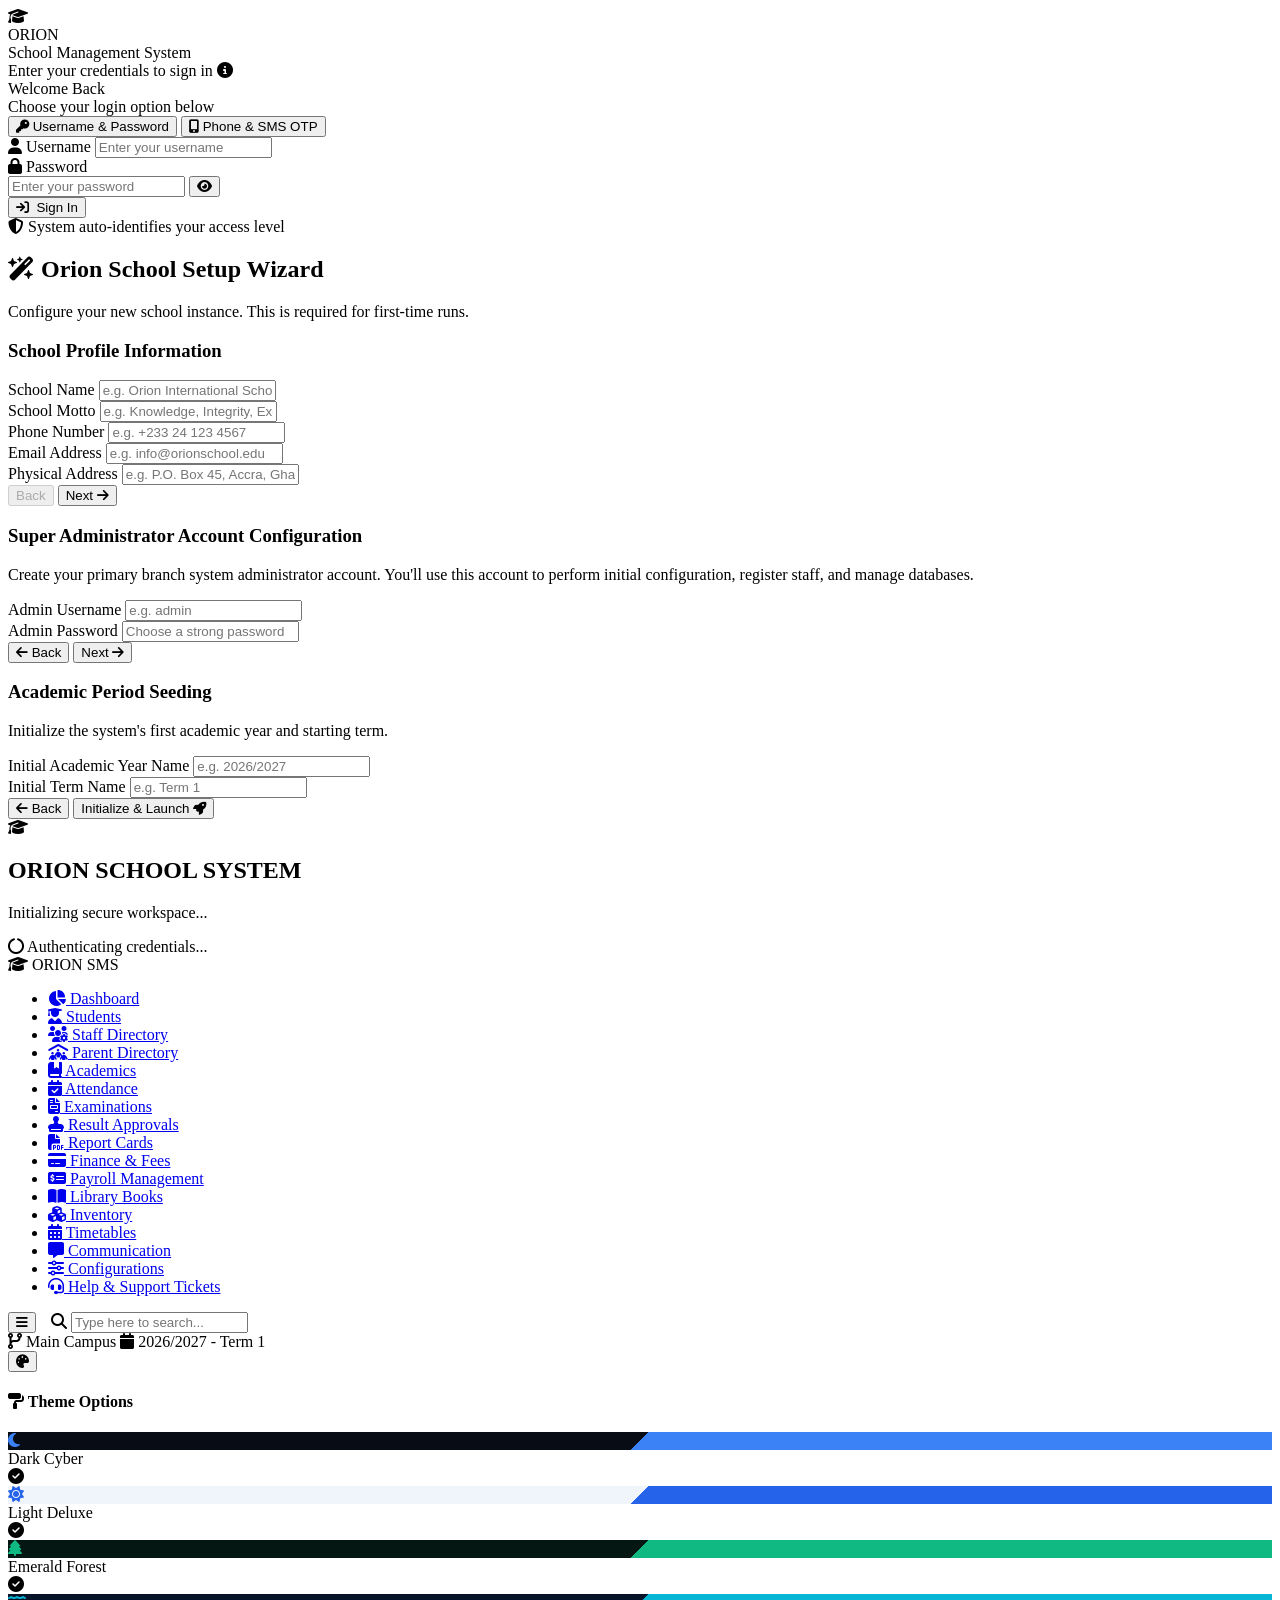
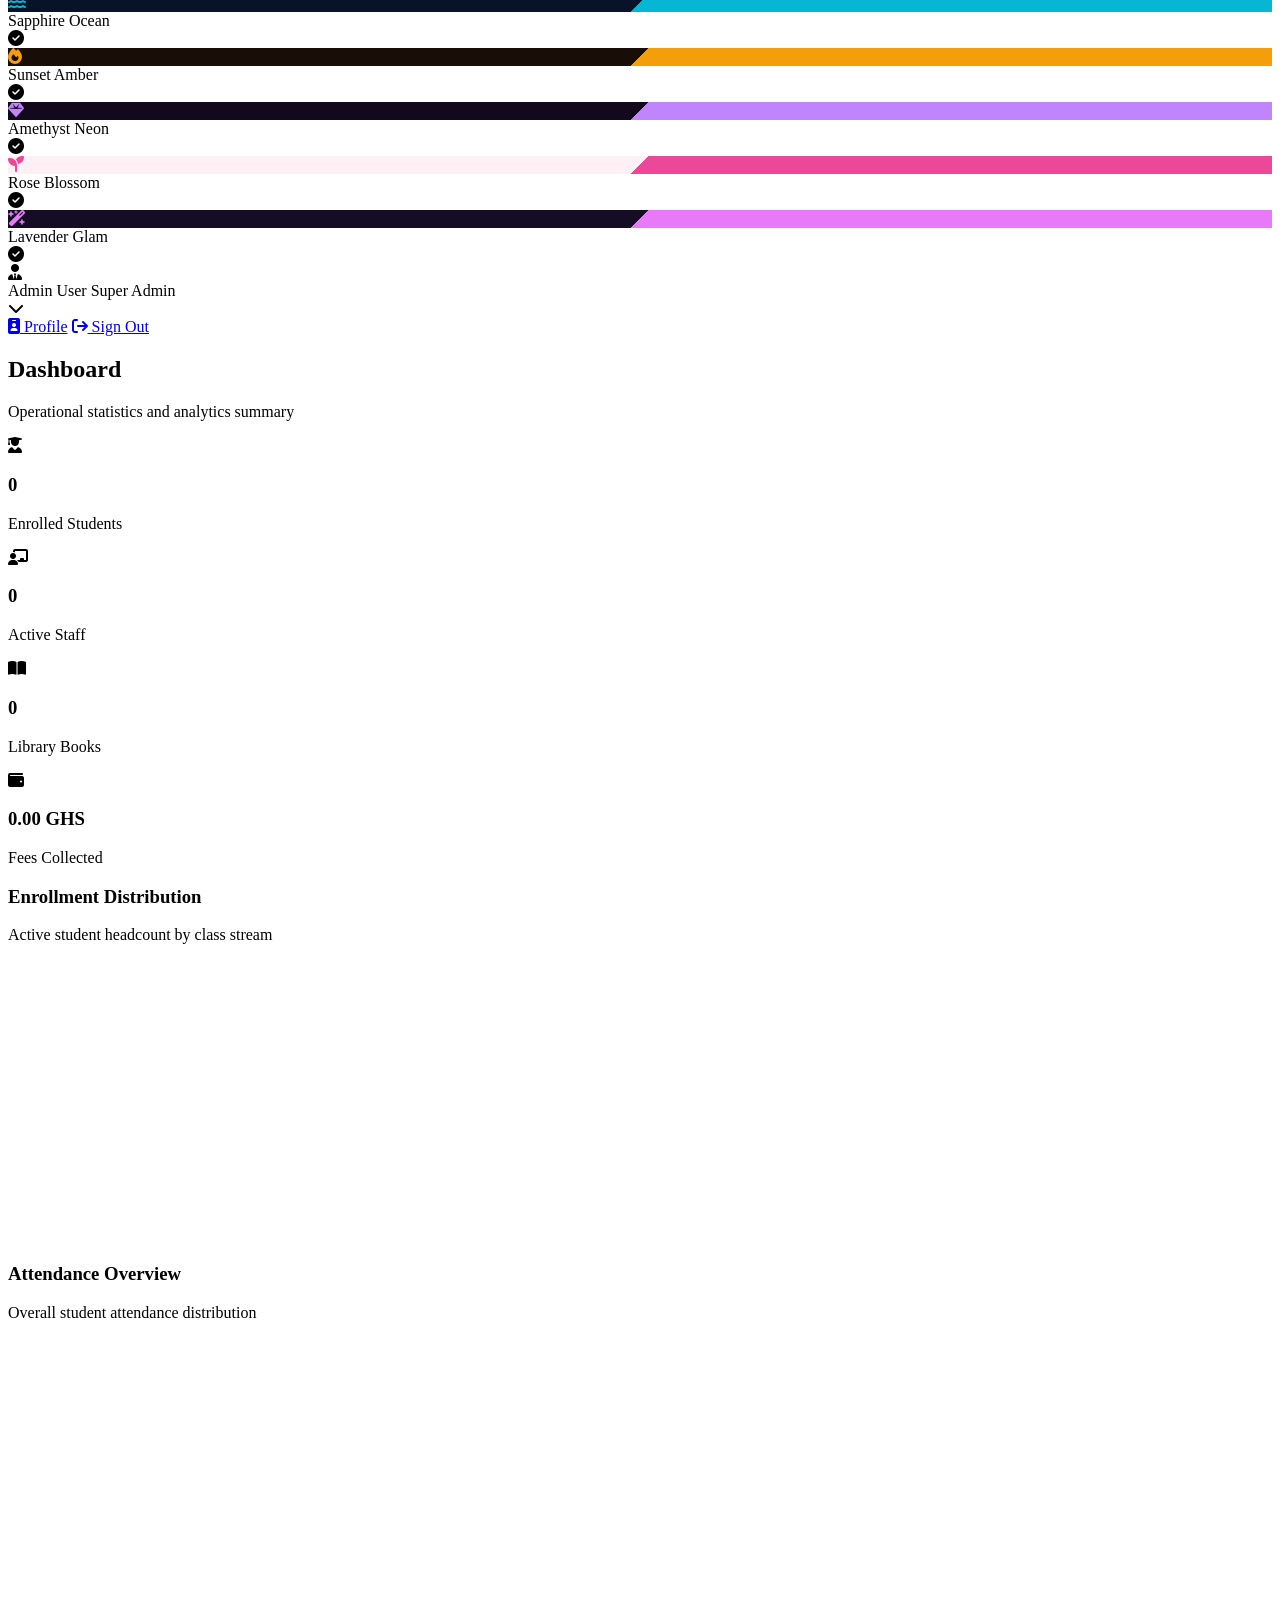
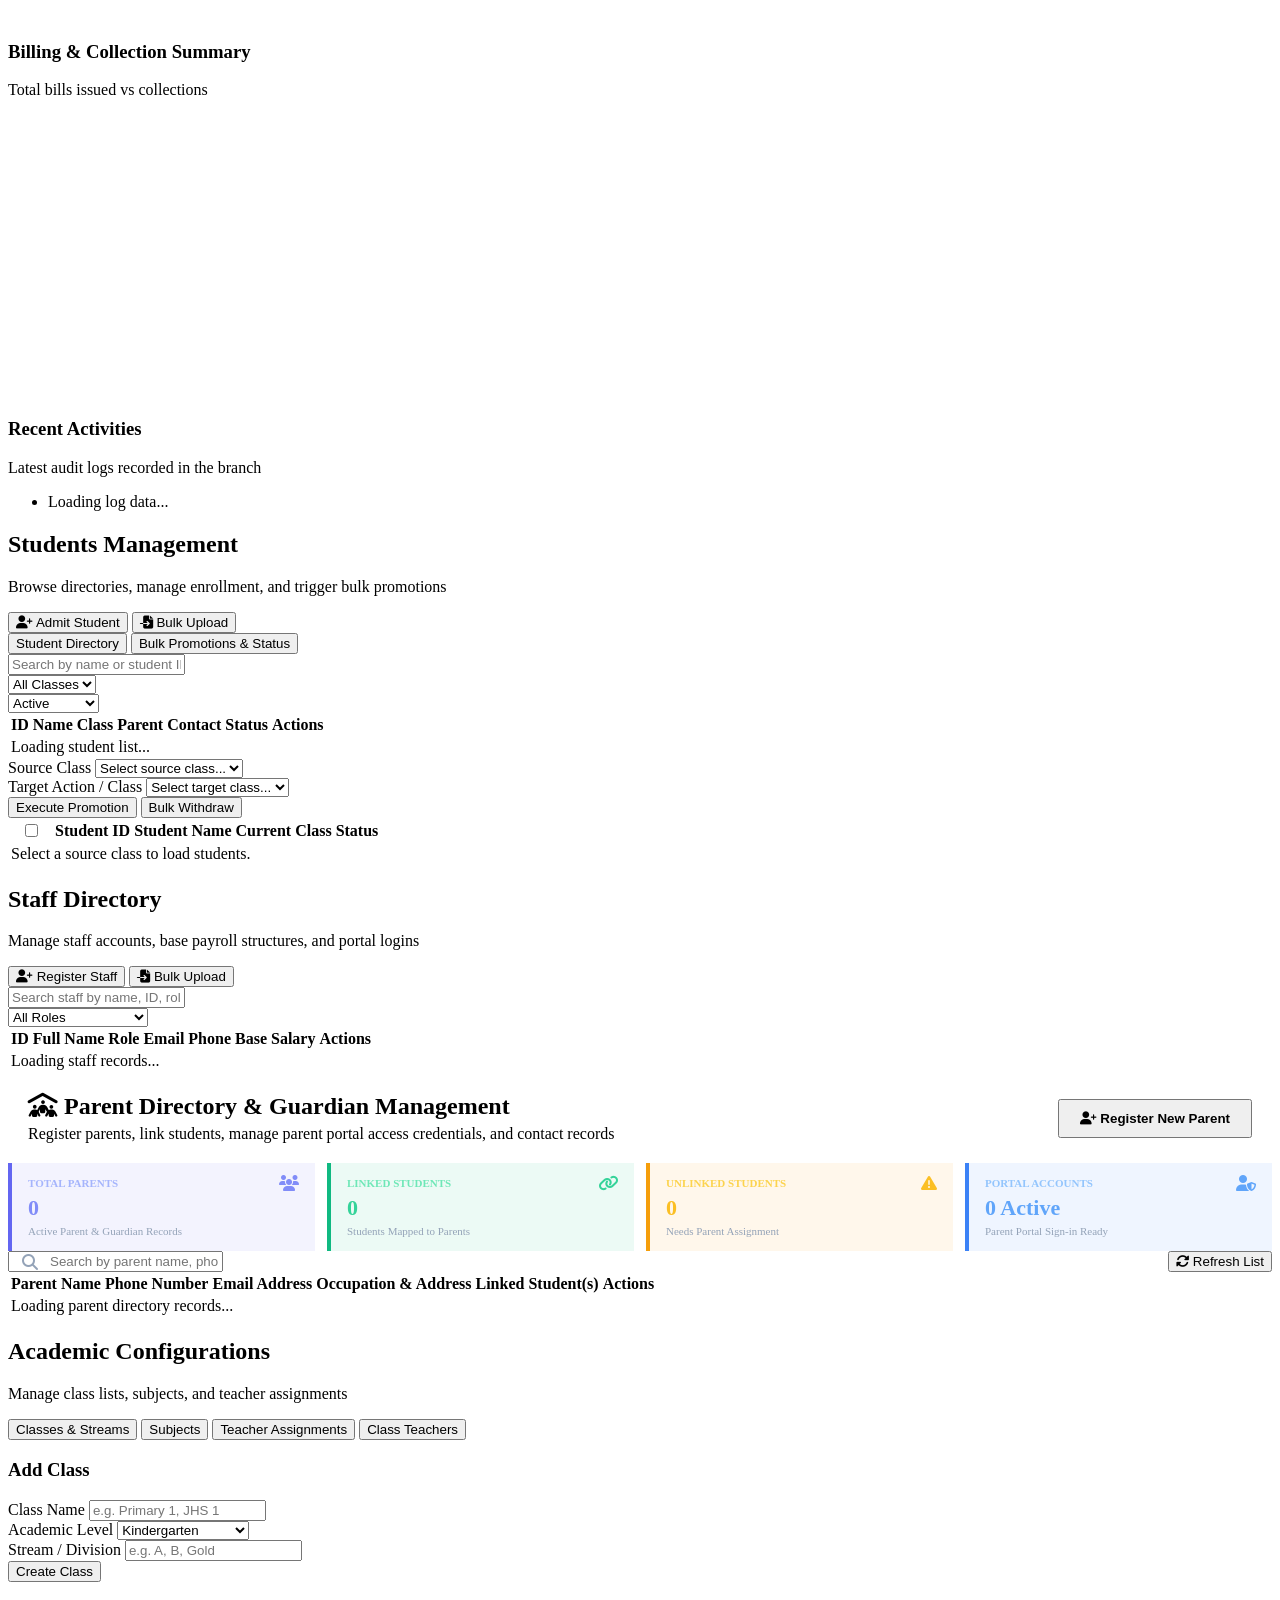
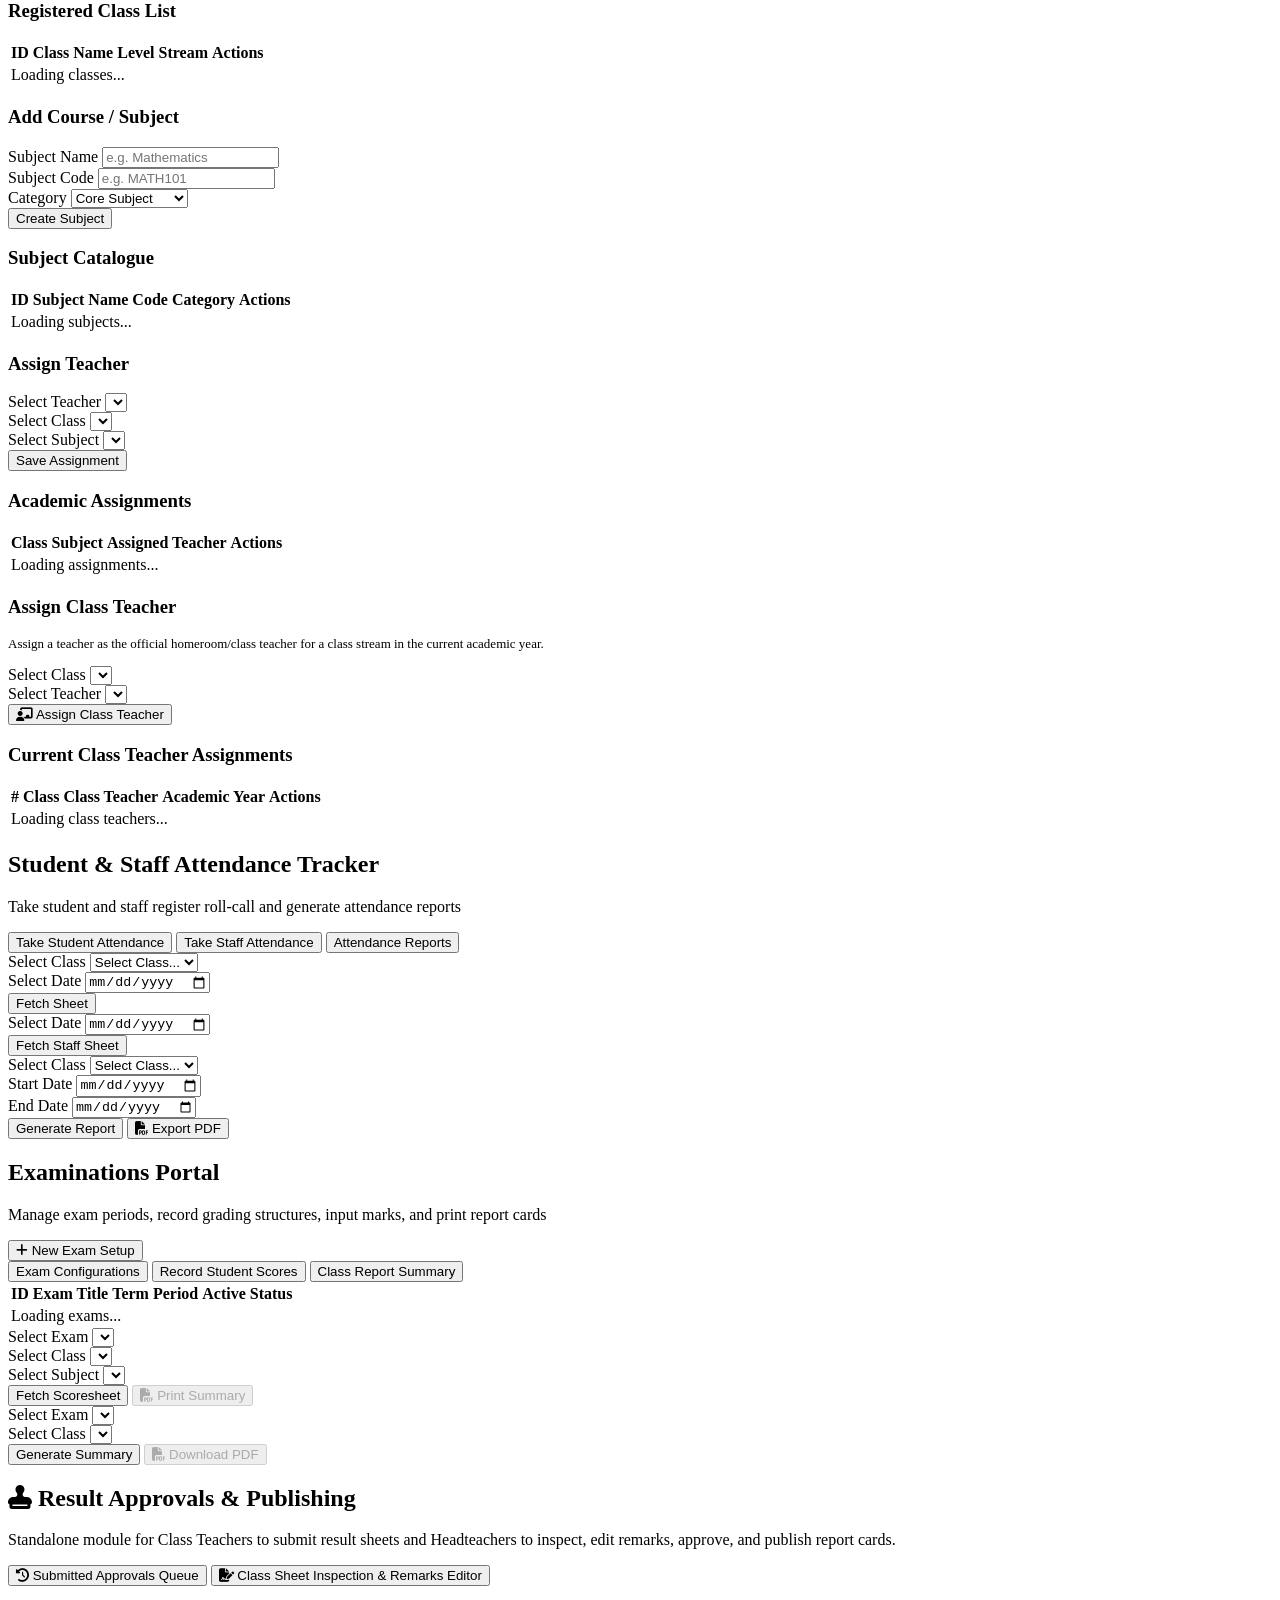
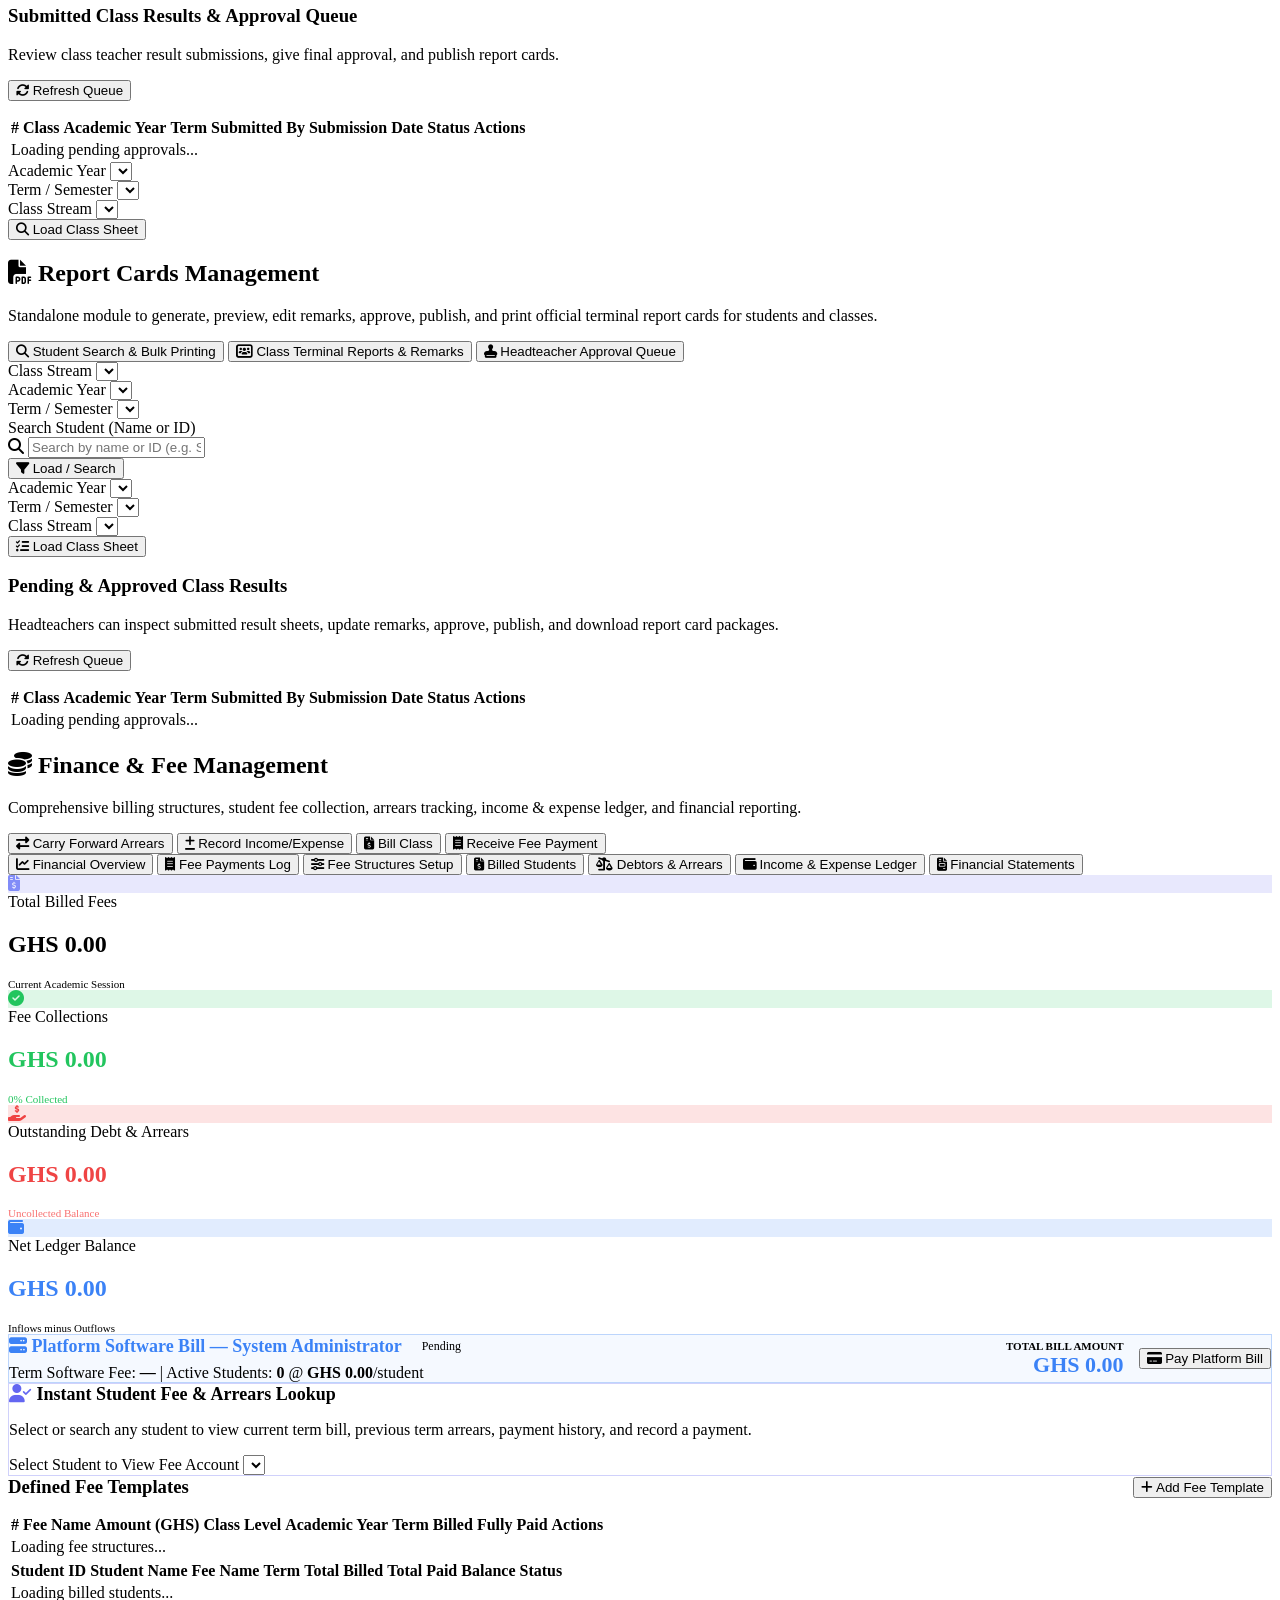
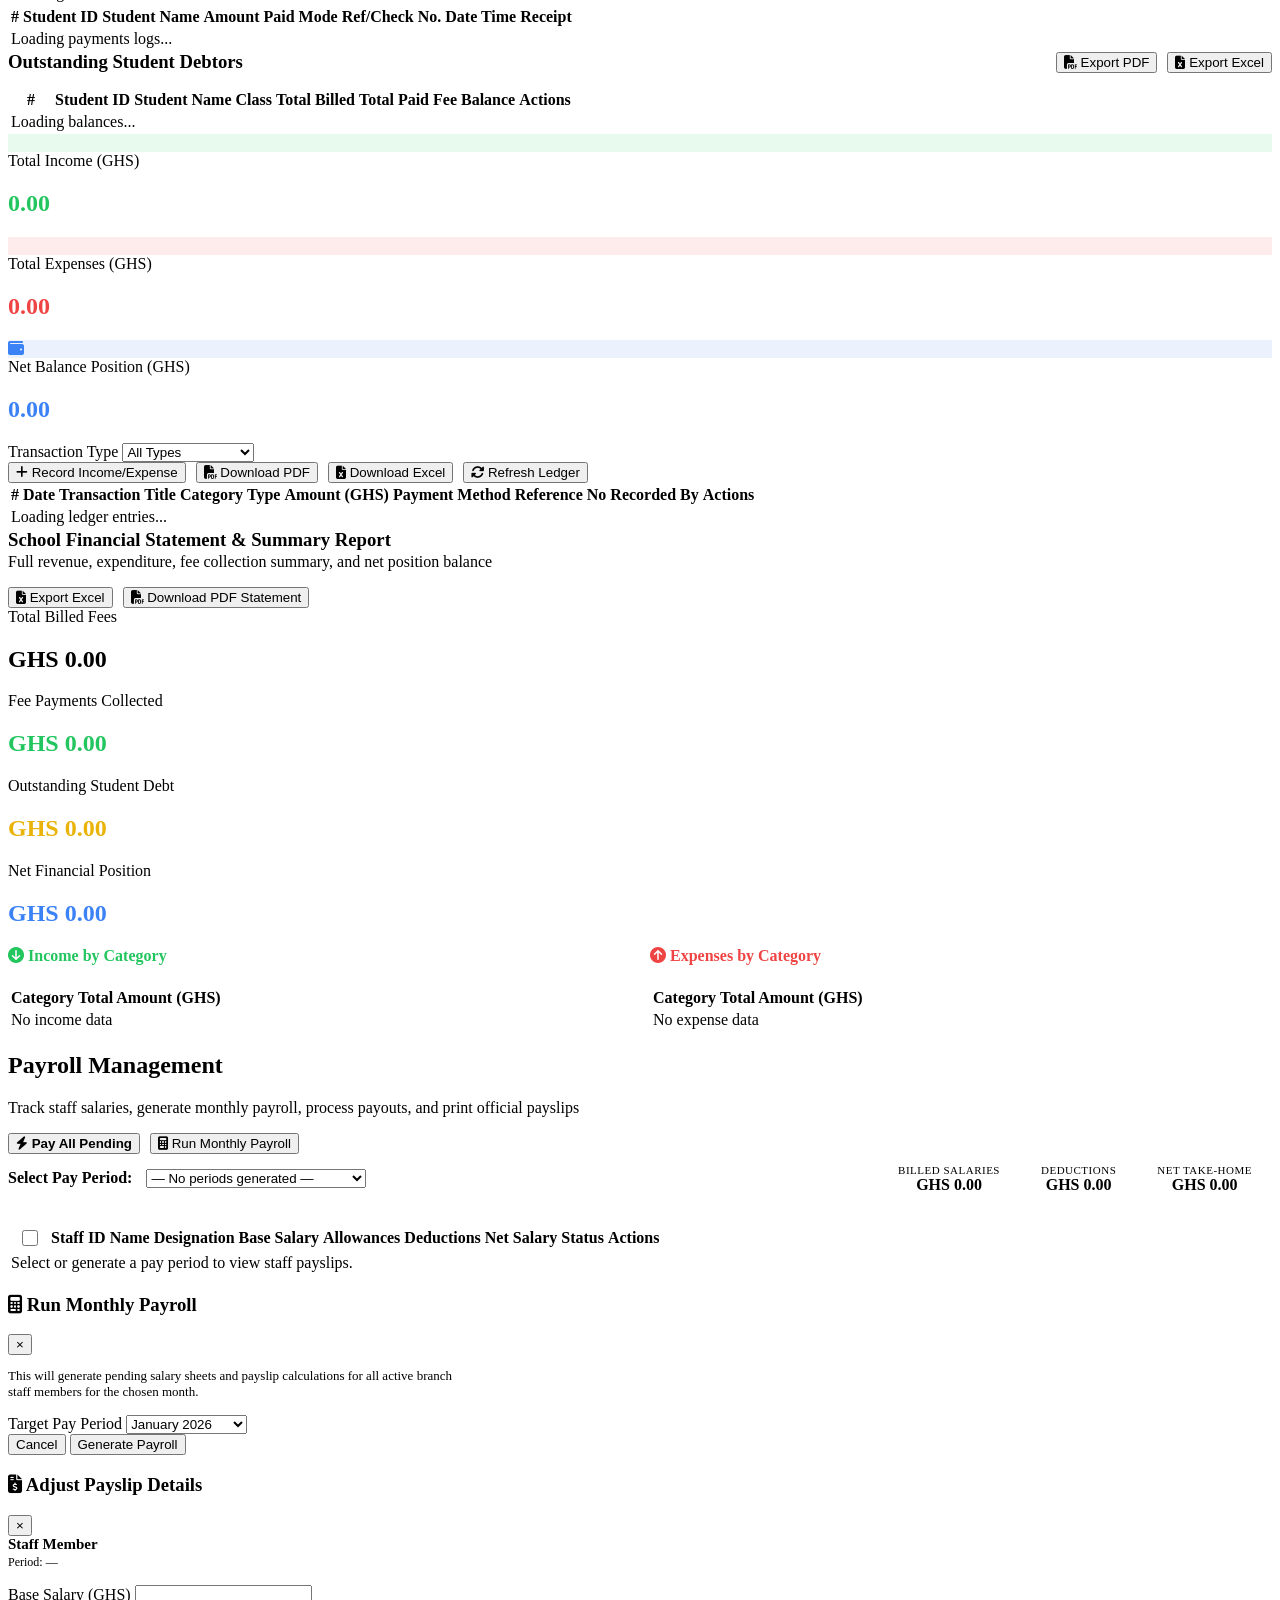
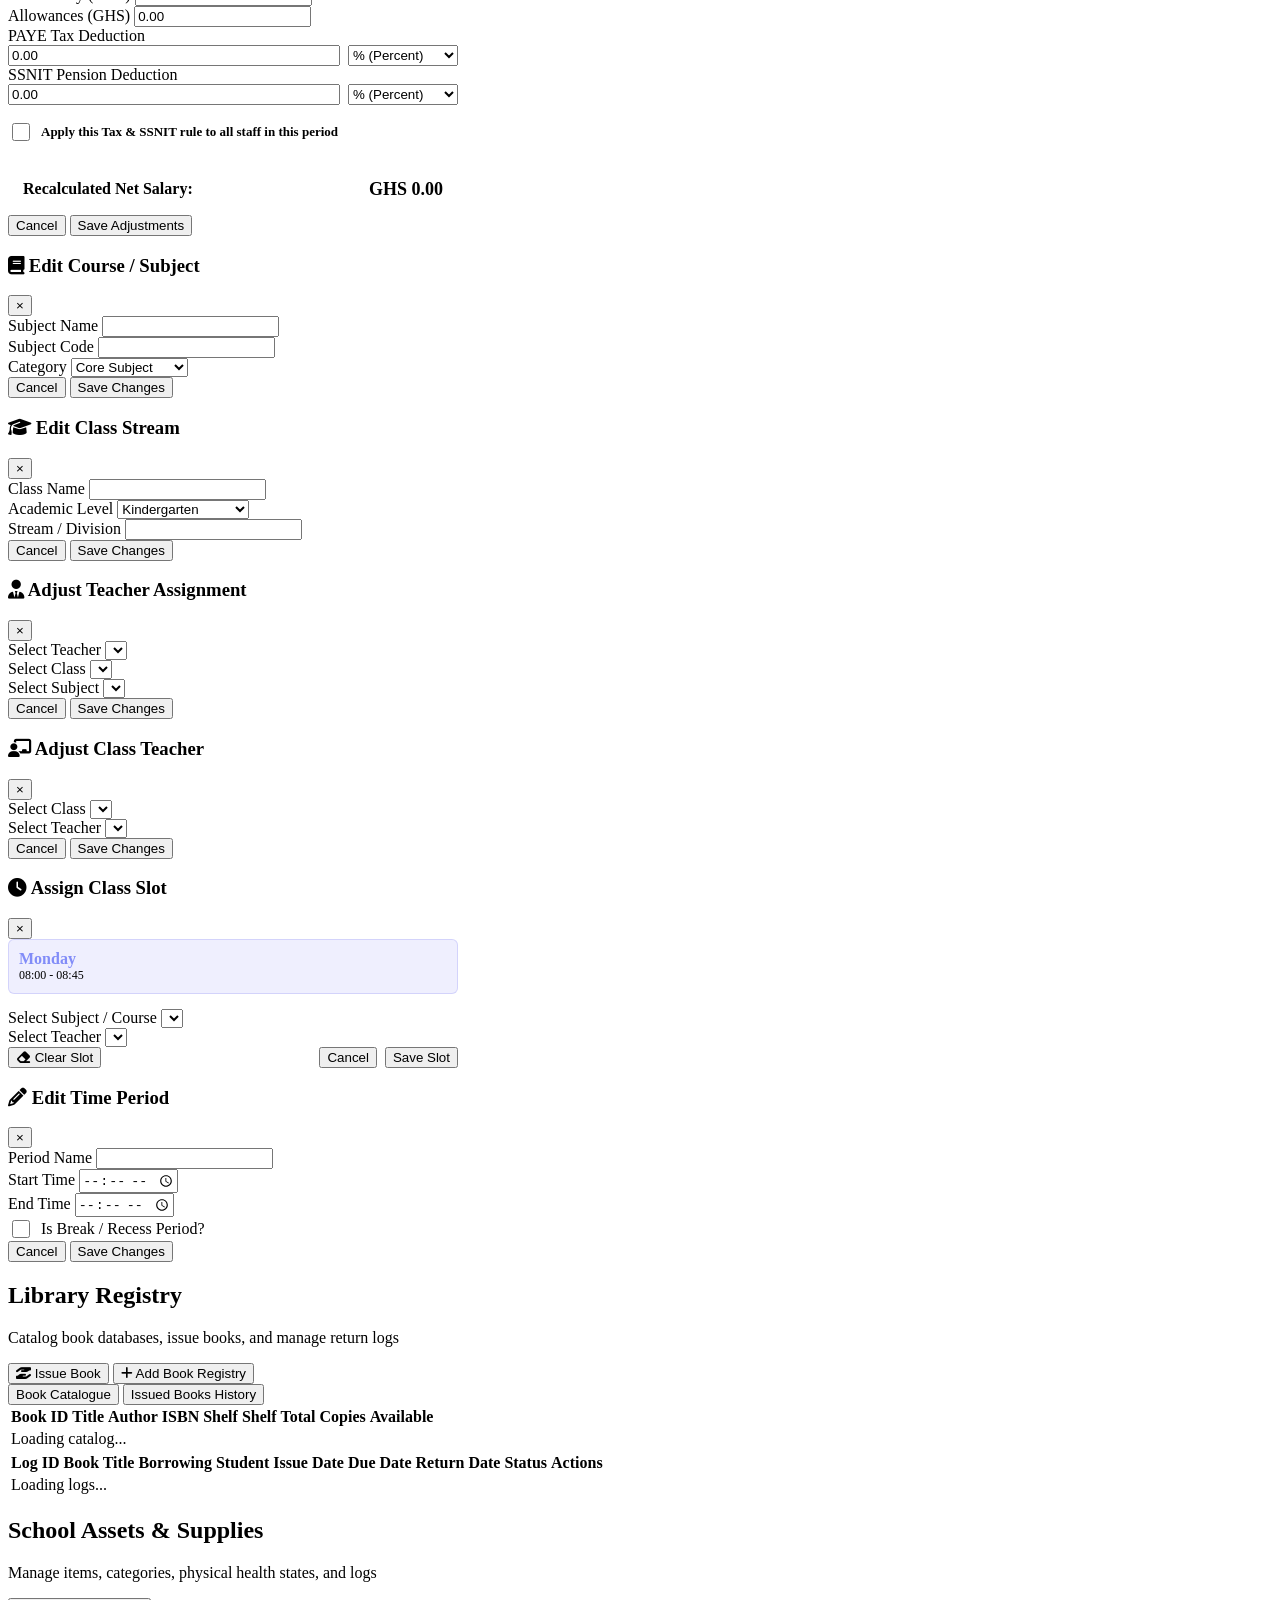
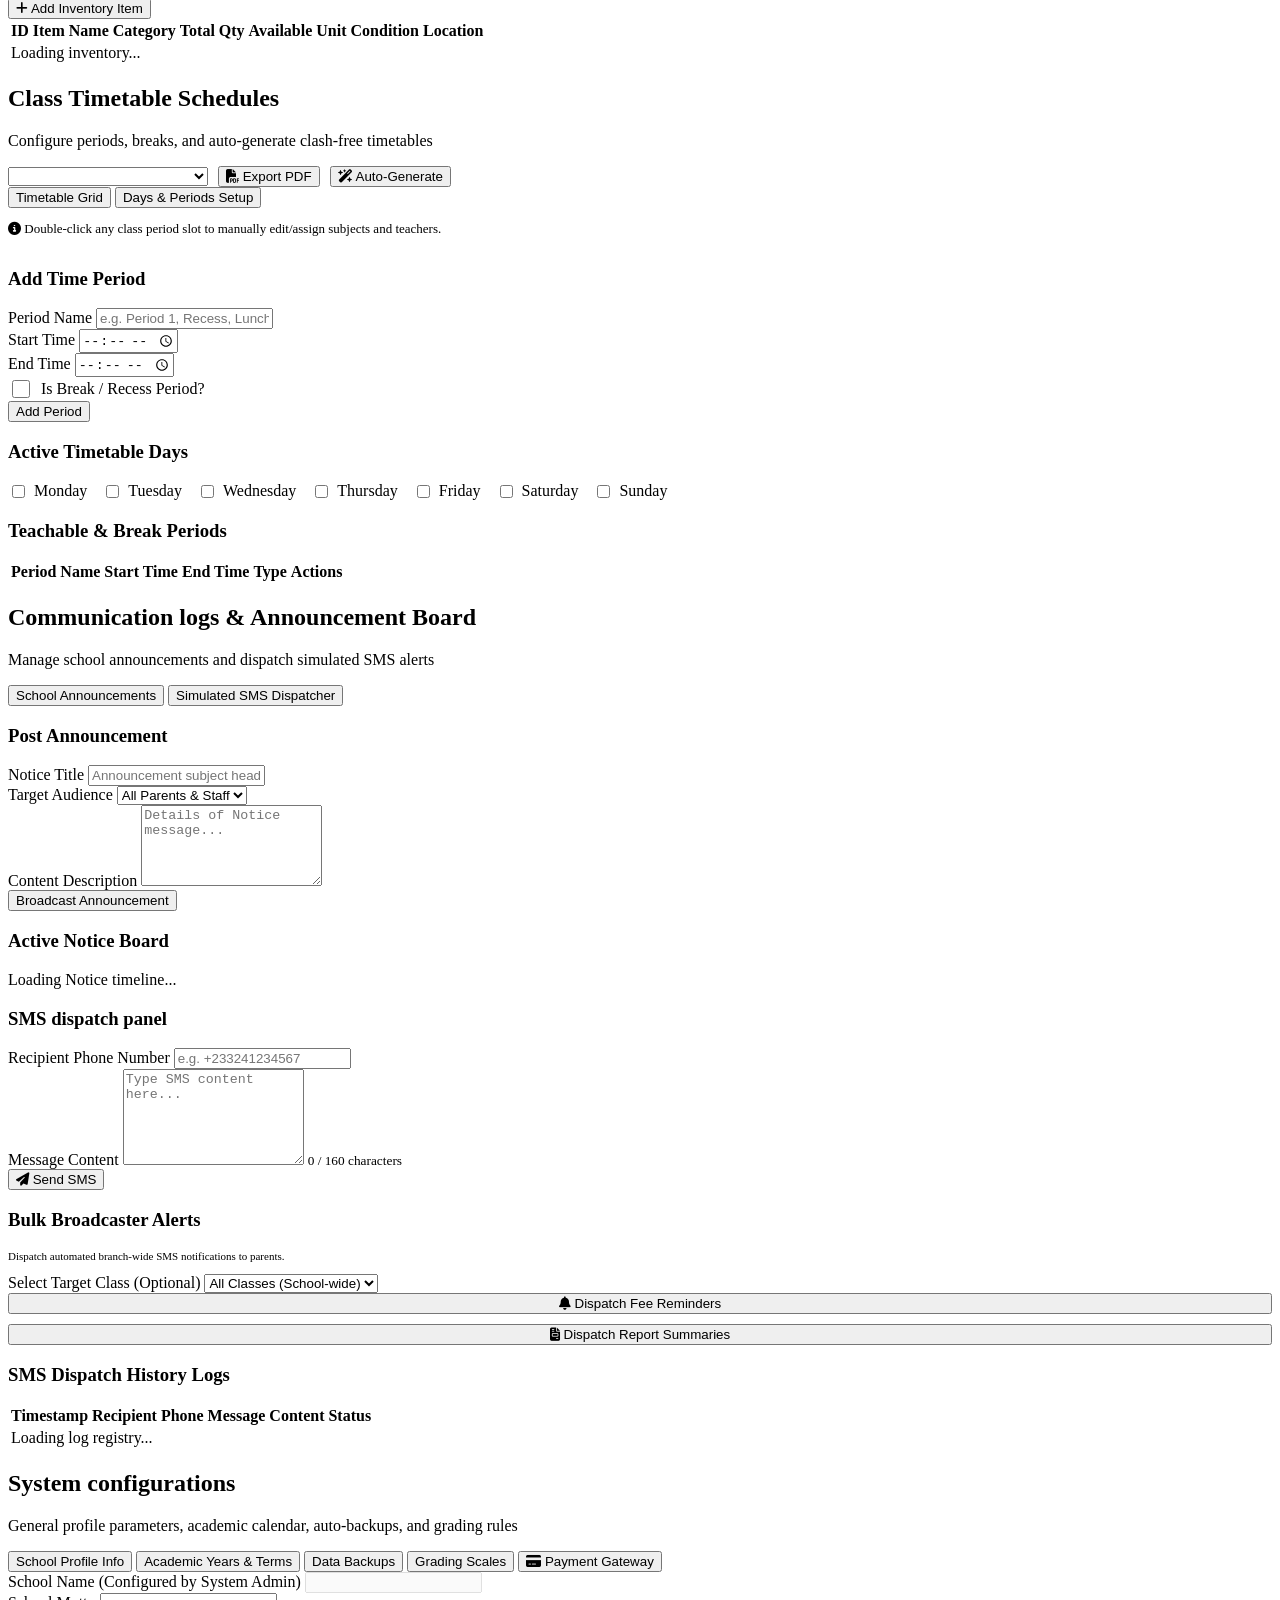
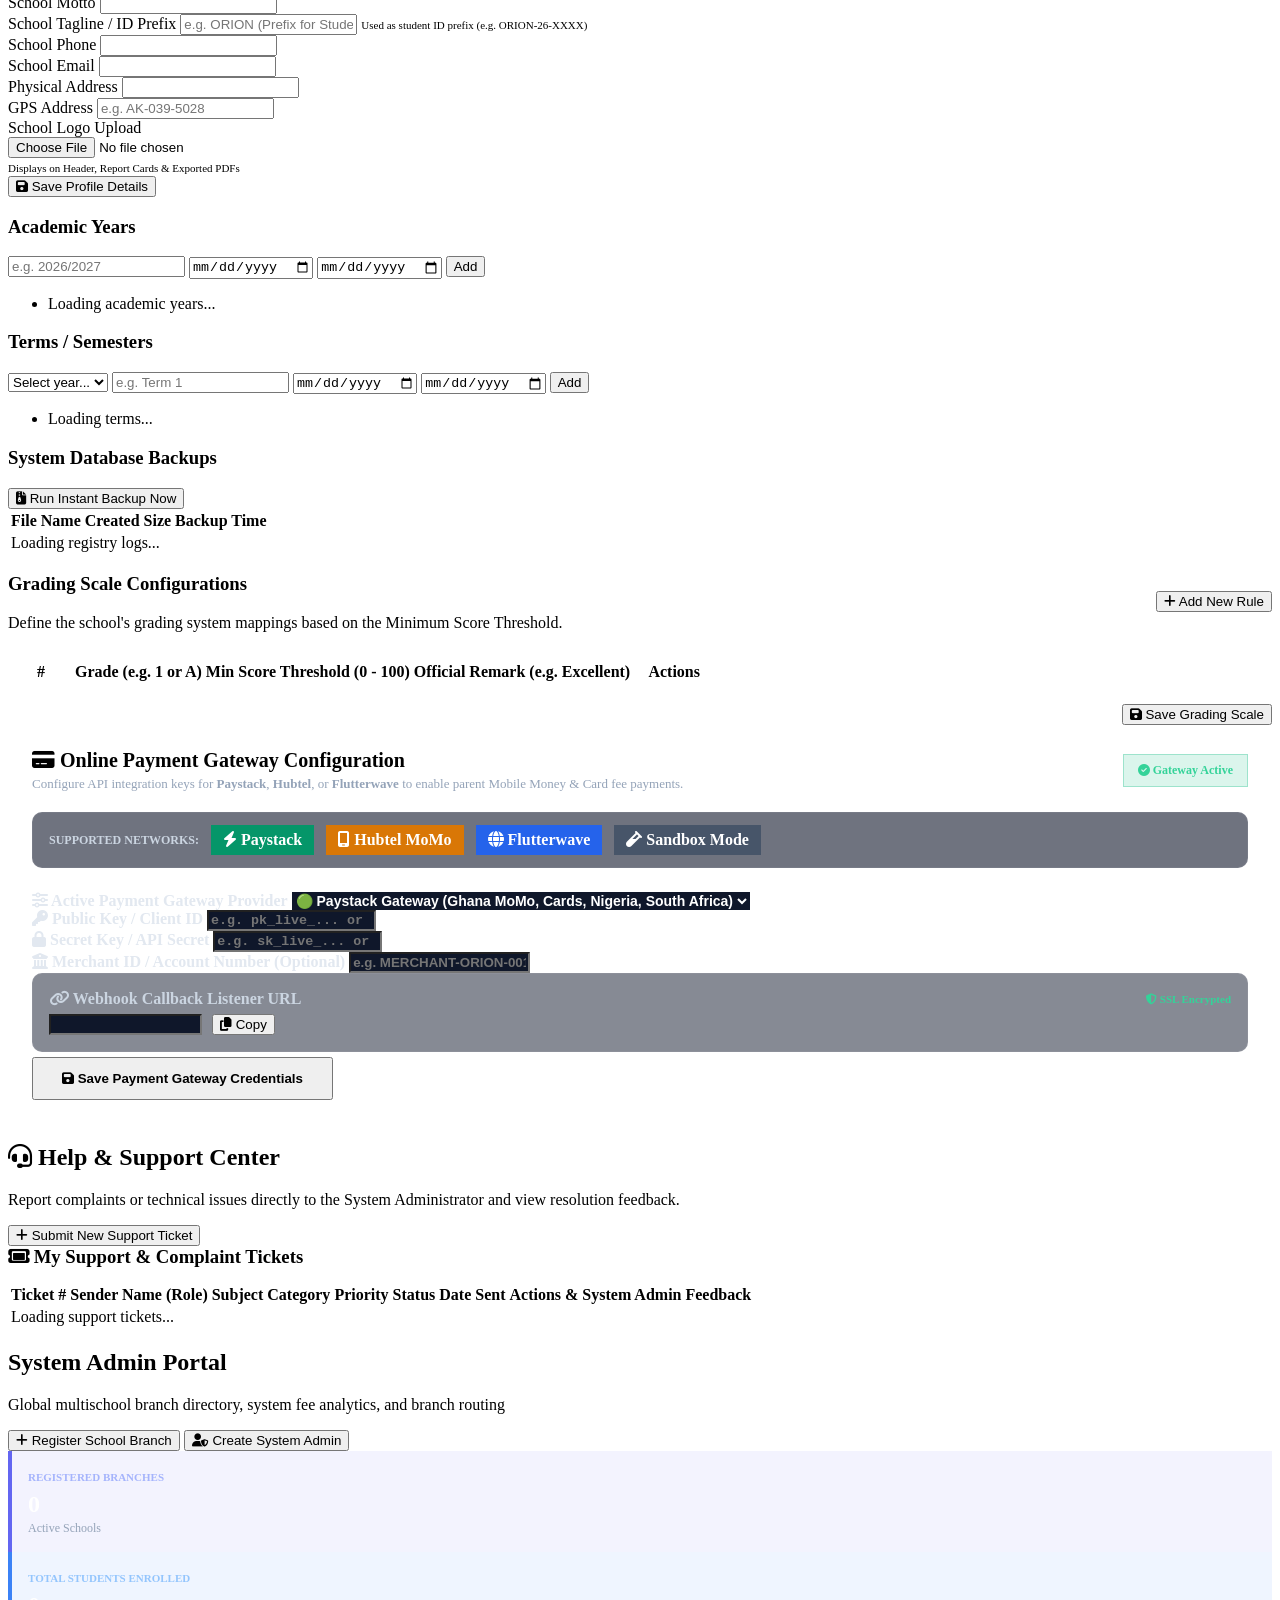
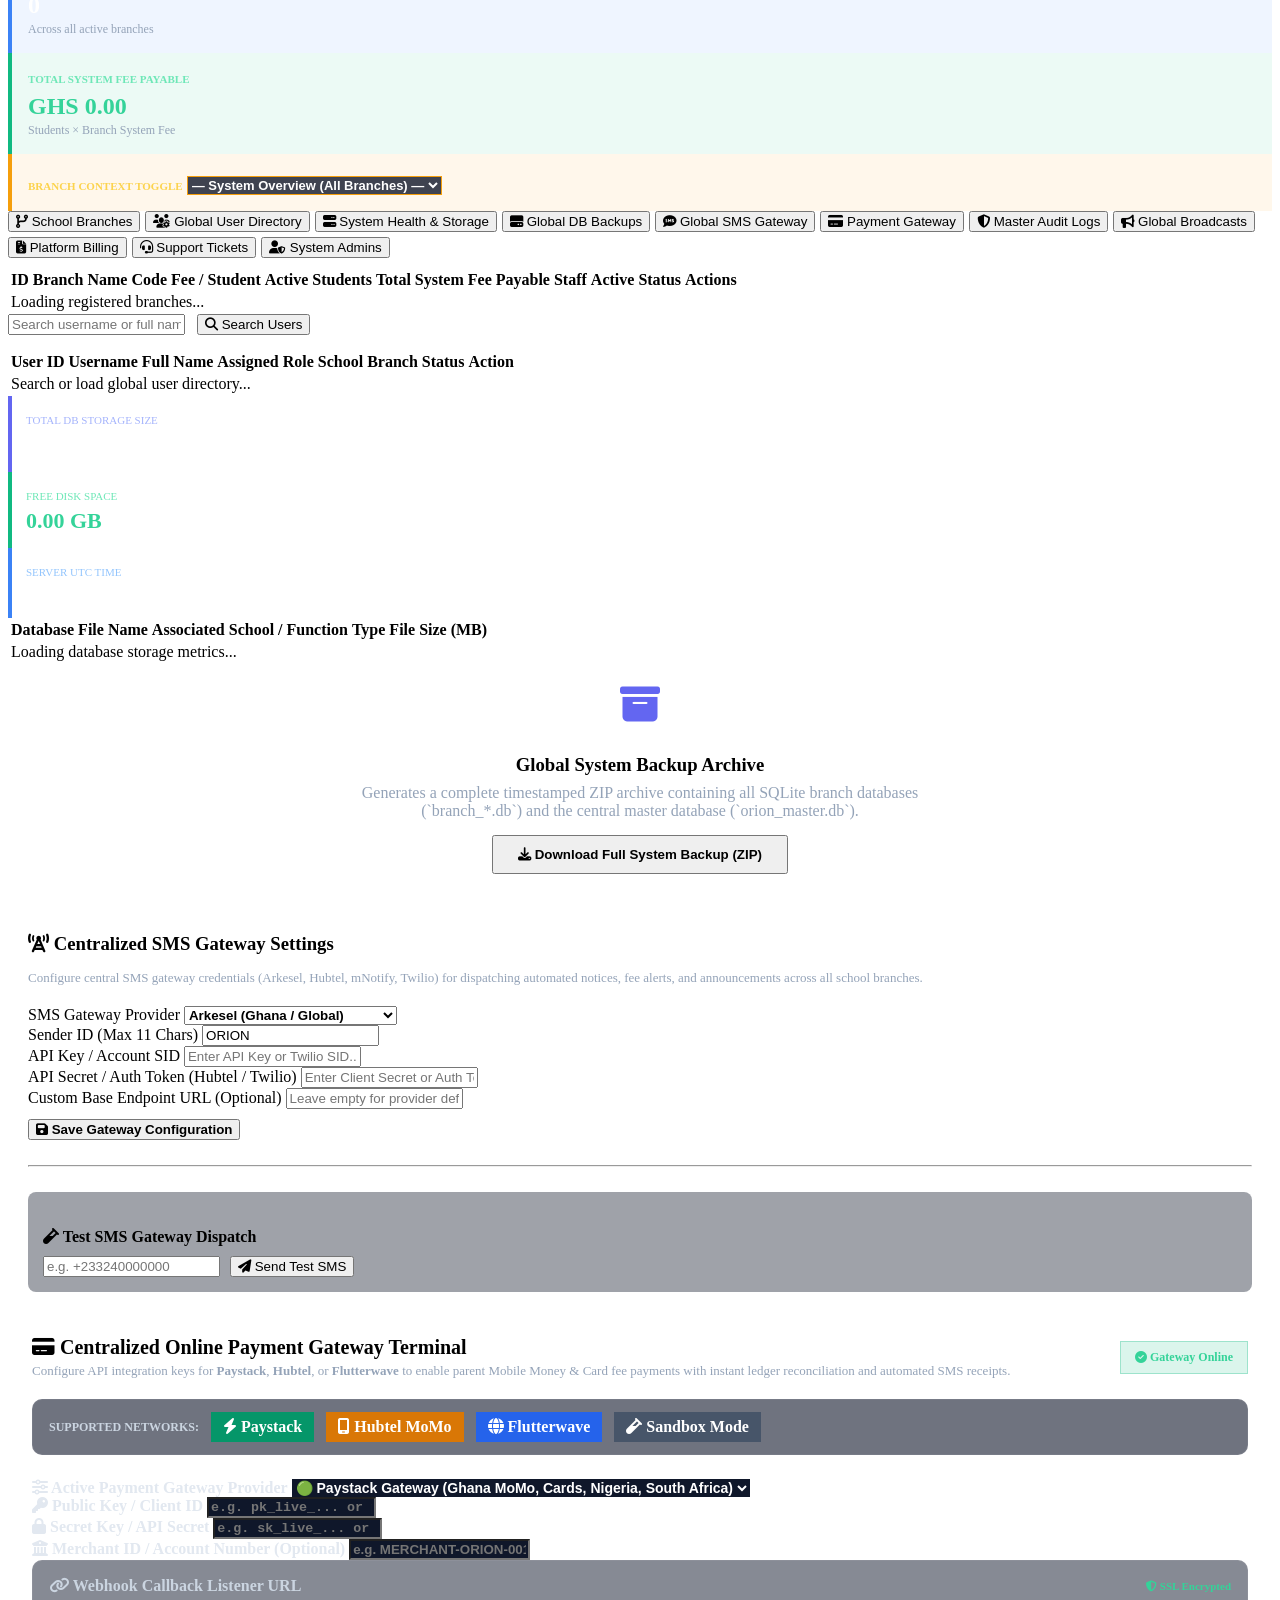
==== web/index.html @ 013f564e "Automatically dispatch SMS credential notifications to users upon account creation, bulk import, and" ====
<!DOCTYPE html>
<html lang="en">
<head>
    <meta charset="UTF-8">
    <meta name="viewport" content="width=device-width, initial-scale=1.0">
    <title>Orion School Management System</title>
    
    <!-- Google Fonts -->
    <link rel="preconnect" href="https://fonts.googleapis.com">
    <link rel="preconnect" href="https://fonts.gstatic.com" crossorigin>
    <link href="https://fonts.googleapis.com/css2?family=Plus+Jakarta+Sans:wght@300;400;500;600;700;800&display=swap" rel="stylesheet">
    
    <!-- FontAwesome Icons -->
    <link rel="stylesheet" href="https://cdnjs.cloudflare.com/ajax/libs/font-awesome/6.4.0/css/all.min.css">
    
    <!-- Chart.js -->
    <script src="https://cdn.jsdelivr.net/npm/chart.js"></script>
    
    <!-- SheetJS (XLSX) for client-side Excel/CSV parsing -->
    <script src="https://cdn.jsdelivr.net/npm/xlsx@0.18.5/dist/xlsx.full.min.js"></script>
    
    <!-- Stylesheet -->
    <link rel="stylesheet" href="/css/styles.css?v=20260731_1348">
</head>
<body class="dark-theme">
    
    <!-- Toast Notifications -->
    <div id="toast-container"></div>
    
    <div id="app">
        <!-- ── 1. LOGIN SCREEN ── -->
        <section id="view-login" class="view-panel active">
            <div class="login-wrapper">
                <div class="login-card">

                    <!-- Brand Header Strip -->
                    <div class="login-brand-strip">
                        <div class="login-logo-wrap">
                            <div class="login-logo-icon">
                                <i class="fa-solid fa-graduation-cap"></i>
                            </div>
                            <span class="login-logo-text">ORION</span>
                        </div>
                        <div class="login-brand-title" id="login-school-title">School Management System</div>
                    </div>

                    <!-- Form Body -->
                    <div class="login-form-body">

                        <!-- Live credential-type indicator -->
                        <div class="login-type-indicator" id="login-type-indicator">
                            <div class="indicator-dot"></div>
                            <span class="indicator-text" id="indicator-label">Enter your credentials to sign in</span>
                            <i class="fa-solid fa-circle-info indicator-icon" id="indicator-icon"></i>
                        </div>

                        <div class="login-subtitle-text">Welcome Back</div>
                        <div class="login-subtitle-sub">Choose your login option below</div>

                        <!-- Dual Login Tab Switcher -->
                        <div class="login-auth-tabs">
                            <button type="button" class="login-tab-btn active" id="tab-login-credentials" onclick="switchLoginAuthMode('credentials')">
                                <i class="fa-solid fa-key"></i> Username & Password
                            </button>
                            <button type="button" class="login-tab-btn" id="tab-login-otp" onclick="switchLoginAuthMode('otp')">
                                <i class="fa-solid fa-mobile-screen-button"></i> Phone & SMS OTP
                            </button>
                        </div>

                        <!-- 1. Username & Password Form -->
                        <form id="login-form" autocomplete="on" novalidate>
                            <div class="form-group">
                                <label for="login-username">
                                    <i class="fa-solid fa-user"></i> Username
                                </label>
                                <input
                                    type="text"
                                    id="login-username"
                                    class="form-control"
                                    placeholder="Enter your username"
                                    required
                                    autocomplete="username"
                                    spellcheck="false"
                                >
                            </div>

                            <div class="form-group">
                                <label for="login-password">
                                    <i class="fa-solid fa-lock"></i> Password
                                </label>
                                <div class="input-icon-wrap">
                                    <input
                                        type="password"
                                        id="login-password"
                                        class="form-control"
                                        placeholder="Enter your password"
                                        required
                                        autocomplete="current-password"
                                    >
                                    <button type="button" class="input-suffix-btn" id="btn-toggle-password" title="Show/hide password">
                                        <i class="fa-solid fa-eye" id="eye-icon"></i>
                                    </button>
                                </div>
                            </div>

                            <button type="submit" class="btn-sign-in" id="btn-login-submit">
                                <span class="btn-text">
                                    <i class="fa-solid fa-arrow-right-to-bracket"></i>&nbsp; Sign In
                                </span>
                                <div class="btn-spinner"></div>
                            </button>
                        </form>

                        <!-- 2. Phone & SMS OTP Form -->
                        <form id="login-otp-form" style="display:none;" novalidate>
                            <div class="form-group">
                                <label for="login-otp-phone">
                                    <i class="fa-solid fa-phone"></i> Registered Phone Number
                                </label>
                                <div class="input-icon-wrap" style="display:flex; gap:8px;">
                                    <input
                                        type="tel"
                                        id="login-otp-phone"
                                        class="form-control"
                                        placeholder="e.g. 024XXXXXXX or +23324XXXXXXX"
                                        required
                                    >
                                    <button type="button" id="btn-request-otp" class="btn btn-primary" style="white-space:nowrap; font-weight:700; border-radius:10px; padding:0 16px;">
                                        <i class="fa-solid fa-paper-plane"></i> Send OTP
                                    </button>
                                </div>
                            </div>

                            <div class="form-group" id="group-otp-code" style="display:none; margin-top:16px;">
                                <label for="login-otp-code">
                                    <i class="fa-solid fa-shield-halved"></i> 6-Digit SMS OTP Code
                                </label>
                                <input
                                    type="text"
                                    id="login-otp-code"
                                    class="form-control"
                                    placeholder="Enter 6-digit OTP code"
                                    maxlength="6"
                                    style="letter-spacing:4px; font-weight:800; text-align:center; font-size:18px;"
                                >
                            </div>

                            <button type="submit" class="btn-sign-in" id="btn-verify-otp" style="display:none; margin-top:16px;">
                                <span class="btn-text">
                                    <i class="fa-solid fa-shield-check"></i>&nbsp; Verify Code & Sign In
                                </span>
                                <div class="btn-spinner"></div>
                            </button>
                        </form>
                    </div>

                    <!-- Card Footer -->
                    <div class="login-card-footer">
                        <span class="login-card-footer-text">
                            <i class="fa-solid fa-shield-halved"></i> System auto-identifies your access level
                        </span>
                        <button class="btn-link" id="link-setup-wizard" style="display:none;">
                            <i class="fa-solid fa-wand-magic-sparkles"></i> Setup Wizard
                        </button>
                    </div>

                </div>
            </div>
        </section>
        
        <!-- ── 2. SETUP WIZARD SCREEN ── -->
        <section id="view-setup" class="view-panel">
            <div class="setup-wrapper">
                <div class="setup-card glass-panel">
                    <div class="setup-header">
                        <h2><i class="fa-solid fa-wand-magic-sparkles"></i> Orion School Setup Wizard</h2>
                        <p>Configure your new school instance. This is required for first-time runs.</p>
                    </div>
                    
                    <form id="setup-form">
                        <div class="setup-step active" data-step="1">
                            <h3>School Profile Information</h3>
                            <div class="form-grid">
                                <div class="form-group">
                                    <label>School Name</label>
                                    <input type="text" id="setup-school-name" class="form-control" placeholder="e.g. Orion International School" required>
                                </div>
                                <div class="form-group">
                                    <label>School Motto</label>
                                    <input type="text" id="setup-school-motto" class="form-control" placeholder="e.g. Knowledge, Integrity, Excellence" required>
                                </div>
                                <div class="form-group">
                                    <label>Phone Number</label>
                                    <input type="text" id="setup-school-phone" class="form-control" placeholder="e.g. +233 24 123 4567" required>
                                </div>
                                <div class="form-group">
                                    <label>Email Address</label>
                                    <input type="email" id="setup-school-email" class="form-control" placeholder="e.g. info@orionschool.edu" required>
                                </div>
                                <div class="form-group colspan-2">
                                    <label>Physical Address</label>
                                    <input type="text" id="setup-school-address" class="form-control" placeholder="e.g. P.O. Box 45, Accra, Ghana" required>
                                </div>
                            </div>
                            <div class="setup-actions">
                                <button type="button" class="btn btn-secondary" disabled>Back</button>
                                <button type="button" class="btn btn-primary btn-next">Next <i class="fa-solid fa-arrow-right"></i></button>
                            </div>
                        </div>
                        
                        <div class="setup-step" data-step="2">
                            <h3>Super Administrator Account Configuration</h3>
                            <p class="setup-desc">Create your primary branch system administrator account. You'll use this account to perform initial configuration, register staff, and manage databases.</p>
                            <div class="form-grid">
                                <div class="form-group">
                                    <label>Admin Username</label>
                                    <input type="text" id="setup-admin-user" class="form-control" placeholder="e.g. admin" required>
                                </div>
                                <div class="form-group">
                                    <label>Admin Password</label>
                                    <input type="password" id="setup-admin-pass" class="form-control" placeholder="Choose a strong password" required>
                                </div>
                            </div>
                            <div class="setup-actions">
                                <button type="button" class="btn btn-secondary btn-prev"><i class="fa-solid fa-arrow-left"></i> Back</button>
                                <button type="button" class="btn btn-primary btn-next">Next <i class="fa-solid fa-arrow-right"></i></button>
                            </div>
                        </div>
                        
                        <div class="setup-step" data-step="3">
                            <h3>Academic Period Seeding</h3>
                            <p class="setup-desc">Initialize the system's first academic year and starting term.</p>
                            <div class="form-grid">
                                <div class="form-group">
                                    <label>Initial Academic Year Name</label>
                                    <input type="text" id="setup-acad-year" class="form-control" placeholder="e.g. 2026/2027" required>
                                </div>
                                <div class="form-group">
                                    <label>Initial Term Name</label>
                                    <input type="text" id="setup-term-name" class="form-control" placeholder="e.g. Term 1" required>
                                </div>
                            </div>
                            
                            <div class="setup-actions">
                                <button type="button" class="btn btn-secondary btn-prev"><i class="fa-solid fa-arrow-left"></i> Back</button>
                                <button type="submit" class="btn btn-success" id="btn-setup-finish">
                                    Initialize & Launch <i class="fa-solid fa-rocket"></i>
                                </button>
                            </div>
                        </div>
                    </form>
                    <div class="setup-progress">
                        <span class="progress-dot active" data-step="1"></span>
                        <span class="progress-dot" data-step="2"></span>
                        <span class="progress-dot" data-step="3"></span>
                    </div>
                </div>
            </div>
        </section>
        
        <!-- ── 2. AUTHENTICATION & INITIALIZATION SPLASH SCREEN ── -->
        <section id="view-splash" class="view-panel">
            <div class="splash-container">
                <div class="splash-card glass-panel">
                    <div class="splash-logo-container">
                        <div class="splash-pulse-ring"></div>
                        <div class="splash-pulse-ring secondary"></div>
                        <div class="splash-logo-box">
                            <img id="splash-school-logo" src="" style="display:none; height:48px; width:48px; object-fit:contain; border-radius:6px;">
                            <i class="fa-solid fa-graduation-cap splash-icon" id="splash-default-icon"></i>
                        </div>
                    </div>

                    <h2 class="splash-title" id="splash-school-title">ORION SCHOOL SYSTEM</h2>
                    <p class="splash-subtitle" id="splash-user-welcome">Initializing secure workspace...</p>

                    <div class="splash-progress-bar-container">
                        <div class="splash-progress-bar" id="splash-progress-fill"></div>
                    </div>

                    <div class="splash-status-text" id="splash-status-text">
                        <i class="fa-solid fa-circle-notch fa-spin"></i> Authenticating credentials...
                    </div>
                </div>
            </div>
        </section>
        
        <!-- ── 3. MAIN WEB APPLICATION LAYOUT ── -->
        <section id="view-main-layout" class="view-panel">
            <div class="app-layout">
                <!-- Mobile Backdrop Overlay -->
                <div class="sidebar-overlay" id="sidebar-overlay"></div>
                
                <!-- Sidebar Navigation -->
                <aside class="app-sidebar glass-panel">
                    <div class="sidebar-brand">
                        <img id="header-school-logo" src="/uploads/school_logo.png" style="height: 28px; width: 28px; object-fit: contain; border-radius: 4px; display: none; margin-right: 8px;" onerror="this.style.display='none'; document.getElementById('header-brand-icon').style.display='inline-block';">
                        <i class="fa-solid fa-graduation-cap brand-icon" id="header-brand-icon"></i>
                        <span class="brand-text" id="header-brand-text">ORION SMS</span>
                    </div>
                    
                    <nav class="sidebar-nav">
                        <ul id="sidebar-staff-menu">
                            <li><a href="#" class="nav-link active" data-target="panel-dashboard"><i class="fa-solid fa-chart-pie"></i> Dashboard</a></li>
                            <li><a href="#" class="nav-link" data-target="panel-students"><i class="fa-solid fa-user-graduate"></i> Students</a></li>
                            <li><a href="#" class="nav-link" data-target="panel-staff"><i class="fa-solid fa-users-gear"></i> Staff Directory</a></li>
                            <li id="sidebar-parents-link"><a href="#" class="nav-link" data-target="panel-parents"><i class="fa-solid fa-people-roof"></i> Parent Directory</a></li>
                            <li><a href="#" class="nav-link" data-target="panel-academics"><i class="fa-solid fa-book-bookmark"></i> Academics</a></li>
                            <li><a href="#" class="nav-link" data-target="panel-attendance"><i class="fa-solid fa-calendar-check"></i> Attendance</a></li>
                            <li><a href="#" class="nav-link" data-target="panel-exams"><i class="fa-solid fa-file-invoice"></i> Examinations</a></li>
                            <li><a href="#" class="nav-link" data-target="panel-result-approvals"><i class="fa-solid fa-stamp"></i> Result Approvals</a></li>
                            <li><a href="#" class="nav-link" data-target="panel-report-cards"><i class="fa-solid fa-file-pdf"></i> Report Cards</a></li>
                            <li><a href="#" class="nav-link" data-target="panel-fees"><i class="fa-solid fa-credit-card"></i> Finance & Fees</a></li>
                            <li><a href="#" class="nav-link" data-target="panel-payroll"><i class="fa-solid fa-money-check-dollar"></i> Payroll Management</a></li>
                            <li><a href="#" class="nav-link" data-target="panel-library"><i class="fa-solid fa-book-open"></i> Library Books</a></li>
                            <li><a href="#" class="nav-link" data-target="panel-inventory"><i class="fa-solid fa-cubes"></i> Inventory</a></li>
                            <li><a href="#" class="nav-link" data-target="panel-timetable"><i class="fa-solid fa-calendar-days"></i> Timetables</a></li>
                            <li><a href="#" class="nav-link" data-target="panel-communication"><i class="fa-solid fa-message"></i> Communication</a></li>
                            <li><a href="#" class="nav-link" data-target="panel-settings"><i class="fa-solid fa-sliders"></i> Configurations</a></li>
                            <li><a href="#" class="nav-link" data-target="panel-support-tickets"><i class="fa-solid fa-headset"></i> Help & Support Tickets</a></li>
                            <li id="sidebar-sysadmin-link" class="sysadmin-only" style="display: none;">
                                <a href="#" class="nav-link" data-target="panel-sysadmin"><i class="fa-solid fa-shield-halved"></i> System Admin</a>
                            </li>
                            <li id="sidebar-parent-link" style="display: none;">
                                <a href="#" class="nav-link" data-target="panel-parent-portal"><i class="fa-solid fa-users"></i> Parent Portal</a>
                            </li>
                        </ul>

                        <!-- Dedicated Parent Portal Navigation Menu -->
                        <ul id="sidebar-parent-menu" style="display: none;">
                            <li><a href="#" class="nav-link active" data-target="panel-parent-portal" onclick="switchParentPortalTab('parent-tab-academic'); return false;"><i class="fa-solid fa-graduation-cap"></i> Academic Monitoring</a></li>
                            <li><a href="#" class="nav-link" data-target="panel-parent-portal" onclick="switchParentPortalTab('parent-tab-attendance-behavior'); return false;"><i class="fa-solid fa-calendar-check"></i> Attendance &amp; Behavior</a></li>
                            <li><a href="#" class="nav-link" data-target="panel-parent-portal" onclick="switchParentPortalTab('parent-tab-communication'); return false;"><i class="fa-solid fa-comments"></i> Communication &amp; PTA</a></li>
                            <li><a href="#" class="nav-link" data-target="panel-parent-portal" onclick="switchParentPortalTab('parent-tab-finance'); return false;"><i class="fa-solid fa-wallet"></i> Finance &amp; Online Fees</a></li>
                            <li><a href="#" class="nav-link" data-target="panel-parent-portal" onclick="switchParentPortalTab('parent-tab-events'); return false;"><i class="fa-solid fa-trophy"></i> Events &amp; Activities</a></li>
                            <li><a href="#" class="nav-link" data-target="panel-parent-portal" onclick="switchParentPortalTab('parent-tab-support'); return false;"><i class="fa-solid fa-hand-holding-heart"></i> Support &amp; Engagement</a></li>
                        </ul>
                    </nav>
                </aside>
                
                <!-- Main Body Area -->
                <div class="app-main-content">
                    
                    <!-- Header -->
                    <header class="app-header glass-panel">
                        <div style="display: flex; align-items: center; gap: 15px;">
                            <button class="btn-icon" id="btn-sidebar-toggle" title="Toggle Sidebar Menu">
                                <i class="fa-solid fa-bars"></i>
                            </button>
                            <div class="header-search">
                                <i class="fa-solid fa-magnifying-glass"></i>
                                <input type="text" id="global-search" placeholder="Type here to search...">
                            </div>
                        </div>
                        <div class="header-actions">
                            <span class="badge badge-branch" id="header-branch-badge"><i class="fa-solid fa-code-branch"></i> Main Campus</span>
                            <select id="header-branch-switcher" style="display:none; font-size:12px; font-weight:700; background:rgba(99,102,241,0.25); color:#ffffff; border:1px solid #818cf8; border-radius:6px; padding:4px 8px; cursor:pointer;" title="Switch Branch Context"></select>
                            <span class="badge badge-academic" id="header-academic-badge"><i class="fa-solid fa-calendar"></i> 2026/2027 - Term 1</span>
                            
                            <div class="theme-picker-container">
                                <button class="btn-icon" id="btn-theme-toggle" title="Select Theme Options">
                                    <i class="fa-solid fa-palette"></i>
                                </button>
                                <div class="theme-dropdown shadow-lg" id="theme-picker-menu">
                                    <div class="theme-dropdown-header">
                                        <h4><i class="fa-solid fa-paint-roller"></i> Theme Options</h4>
                                    </div>
                                    <div class="theme-option-card" data-theme="dark">
                                        <div class="theme-option-info">
                                            <div class="theme-option-swatch" style="background: linear-gradient(135deg, #080c14 50%, #3b82f6 50%); color: #3b82f6;"><i class="fa-solid fa-moon"></i></div>
                                            <span class="theme-option-name">Dark Cyber</span>
                                        </div>
                                        <i class="fa-solid fa-circle-check theme-option-check"></i>
                                    </div>
                                    <div class="theme-option-card" data-theme="light">
                                        <div class="theme-option-info">
                                            <div class="theme-option-swatch" style="background: linear-gradient(135deg, #f0f4fb 50%, #2563eb 50%); color: #2563eb;"><i class="fa-solid fa-sun"></i></div>
                                            <span class="theme-option-name">Light Deluxe</span>
                                        </div>
                                        <i class="fa-solid fa-circle-check theme-option-check"></i>
                                    </div>
                                    <div class="theme-option-card" data-theme="emerald">
                                        <div class="theme-option-info">
                                            <div class="theme-option-swatch" style="background: linear-gradient(135deg, #041713 50%, #10b981 50%); color: #10b981;"><i class="fa-solid fa-tree"></i></div>
                                            <span class="theme-option-name">Emerald Forest</span>
                                        </div>
                                        <i class="fa-solid fa-circle-check theme-option-check"></i>
                                    </div>
                                    <div class="theme-option-card" data-theme="sapphire">
                                        <div class="theme-option-info">
                                            <div class="theme-option-swatch" style="background: linear-gradient(135deg, #071328 50%, #06b6d4 50%); color: #06b6d4;"><i class="fa-solid fa-water"></i></div>
                                            <span class="theme-option-name">Sapphire Ocean</span>
                                        </div>
                                        <i class="fa-solid fa-circle-check theme-option-check"></i>
                                    </div>
                                    <div class="theme-option-card" data-theme="amber">
                                        <div class="theme-option-info">
                                            <div class="theme-option-swatch" style="background: linear-gradient(135deg, #180e07 50%, #f59e0b 50%); color: #f59e0b;"><i class="fa-solid fa-fire"></i></div>
                                            <span class="theme-option-name">Sunset Amber</span>
                                        </div>
                                        <i class="fa-solid fa-circle-check theme-option-check"></i>
                                    </div>
                                    <div class="theme-option-card" data-theme="amethyst">
                                        <div class="theme-option-info">
                                            <div class="theme-option-swatch" style="background: linear-gradient(135deg, #12091c 50%, #c084fc 50%); color: #c084fc;"><i class="fa-solid fa-gem"></i></div>
                                            <span class="theme-option-name">Amethyst Neon</span>
                                        </div>
                                        <i class="fa-solid fa-circle-check theme-option-check"></i>
                                    </div>
                                    <div class="theme-option-card" data-theme="blossom">
                                        <div class="theme-option-info">
                                            <div class="theme-option-swatch" style="background: linear-gradient(135deg, #fff0f5 50%, #ec4899 50%); color: #ec4899;"><i class="fa-solid fa-seedling"></i></div>
                                            <span class="theme-option-name">Rose Blossom</span>
                                        </div>
                                        <i class="fa-solid fa-circle-check theme-option-check"></i>
                                    </div>
                                    <div class="theme-option-card" data-theme="lavender">
                                        <div class="theme-option-info">
                                            <div class="theme-option-swatch" style="background: linear-gradient(135deg, #140d24 50%, #e879f9 50%); color: #e879f9;"><i class="fa-solid fa-wand-magic-sparkles"></i></div>
                                            <span class="theme-option-name">Lavender Glam</span>
                                        </div>
                                        <i class="fa-solid fa-circle-check theme-option-check"></i>
                                    </div>
                                </div>
                            </div>
                            
                            <div class="user-profile-menu">
                                <div class="profile-info" id="profile-info-trigger">
                                    <div class="profile-avatar"><i class="fa-solid fa-user-tie"></i></div>
                                    <div class="profile-text">
                                        <span class="profile-name" id="user-display-name">Admin User</span>
                                        <span class="profile-role" id="user-display-role">Super Admin</span>
                                    </div>
                                    <i class="fa-solid fa-chevron-down profile-chevron"></i>
                                </div>
                                <div class="profile-dropdown shadow-lg" id="profile-dropdown-menu">
                                    <a href="#" class="dropdown-item" id="btn-user-profile-modal"><i class="fa-solid fa-id-badge"></i> Profile</a>
                                    <a href="#" class="dropdown-item" id="btn-logout"><i class="fa-solid fa-arrow-right-from-bracket"></i> Sign Out</a>
                                </div>
                            </div>
                        </div>
                    </header>
                    
                    <!-- View Container Panels -->
                    <main class="content-container">
                        
                        <!-- PANEL 1: DASHBOARD -->
                        <div id="panel-dashboard" class="content-panel active">
                            <div class="dashboard-header">
                                <h1>Dashboard</h1>
                                <p>Operational statistics and analytics summary</p>
                            </div>
                            
                            <!-- KPI Metrics Cards Grid -->
                            <div class="metrics-grid">
                                <div class="metric-card glass-panel" style="--accent-color: #3b82f6;">
                                    <div class="metric-icon"><i class="fa-solid fa-user-graduate"></i></div>
                                    <div class="metric-data">
                                        <h3 id="stat-students">0</h3>
                                        <p>Enrolled Students</p>
                                    </div>
                                </div>
                                <div class="metric-card glass-panel" style="--accent-color: #10b981;">
                                    <div class="metric-icon"><i class="fa-solid fa-chalkboard-user"></i></div>
                                    <div class="metric-data">
                                        <h3 id="stat-staff">0</h3>
                                        <p>Active Staff</p>
                                    </div>
                                </div>
                                <div class="metric-card glass-panel" style="--accent-color: #f59e0b;">
                                    <div class="metric-icon"><i class="fa-solid fa-book-open"></i></div>
                                    <div class="metric-data">
                                        <h3 id="stat-books">0</h3>
                                        <p>Library Books</p>
                                    </div>
                                </div>
                                <div class="metric-card glass-panel" style="--accent-color: #8b5cf6;">
                                    <div class="metric-icon"><i class="fa-solid fa-wallet"></i></div>
                                    <div class="metric-data">
                                        <h3><span id="stat-fees">0.00</span> <span class="currency-label">GHS</span></h3>
                                        <p>Fees Collected</p>
                                    </div>
                                </div>
                            </div>
                            
                            <!-- Grid details -->
                            <div class="dashboard-details-grid">
                                <div class="dashboard-card glass-panel col-span-2">
                                    <div class="card-header">
                                        <h3>Enrollment Distribution</h3>
                                        <p>Active student headcount by class stream</p>
                                    </div>
                                    <div class="card-body chart-body">
                                        <canvas id="chart-enrollment" height="280"></canvas>
                                    </div>
                                </div>
                                
                                <div class="dashboard-card glass-panel" id="dashboard-attendance-card">
                                    <div class="card-header">
                                        <h3>Attendance Overview</h3>
                                        <p>Overall student attendance distribution</p>
                                    </div>
                                    <div class="card-body chart-body">
                                        <canvas id="chart-attendance" height="280"></canvas>
                                    </div>
                                </div>

                                <div class="dashboard-card glass-panel col-span-2" id="dashboard-billing-card">
                                    <div class="card-header">
                                        <h3>Billing & Collection Summary</h3>
                                        <p>Total bills issued vs collections</p>
                                    </div>
                                    <div class="card-body chart-body">
                                        <canvas id="chart-billing" height="280"></canvas>
                                    </div>
                                </div>
                                
                                <div class="dashboard-card glass-panel" id="dashboard-activity-card">
                                    <div class="card-header">
                                        <h3>Recent Activities</h3>
                                        <p>Latest audit logs recorded in the branch</p>
                                    </div>
                                    <div class="card-body scrollable-y max-h-350">
                                        <ul class="activity-timeline" id="dashboard-activity-log">
                                            <li>Loading log data...</li>
                                        </ul>
                                    </div>
                                </div>
                            </div>
                        </div>
                        
                        <!-- PANEL 2: STUDENTS -->
                        <div id="panel-students" class="content-panel">
                            <div class="panel-header-with-actions">
                                <div>
                                    <h1>Students Management</h1>
                                    <p>Browse directories, manage enrollment, and trigger bulk promotions</p>
                                </div>
                                <div class="header-actions-row">
                                    <button class="btn btn-primary" id="btn-admit-student-trigger"><i class="fa-solid fa-user-plus"></i> Admit Student</button>
                                    <button class="btn btn-secondary" id="btn-bulk-admit-trigger"><i class="fa-solid fa-file-import"></i> Bulk Upload</button>
                                </div>
                            </div>
                            
                            <div class="tab-container glass-panel">
                                <div class="tab-header">
                                    <button class="tab-btn active" data-tab="tab-student-dir">Student Directory</button>
                                    <button class="tab-btn" data-tab="tab-student-promo">Bulk Promotions & Status</button>
                                </div>
                                
                                <div class="tab-content active" id="tab-student-dir">
                                    <div class="filter-bar">
                                        <div class="filter-group stretch">
                                            <input type="text" id="search-student-input" class="form-control" placeholder="Search by name or student ID...">
                                        </div>
                                        <div class="filter-group">
                                            <select id="filter-student-class" class="form-control">
                                                <option value="">All Classes</option>
                                            </select>
                                        </div>
                                        <div class="filter-group">
                                            <select id="filter-student-status" class="form-control">
                                                <option value="Active">Active</option>
                                                <option value="Promoted">Promoted</option>
                                                <option value="Transferred">Transferred</option>
                                                <option value="Withdrawn">Withdrawn</option>
                                                <option value="Alumnus">Alumnus</option>
                                            </select>
                                        </div>
                                    </div>
                                    
                                    <table class="table" id="students-table">
                                        <thead>
                                            <tr>
                                                <th>ID</th>
                                                <th>Name</th>
                                                <th>Class</th>
                                                <th>Parent Contact</th>
                                                <th>Status</th>
                                                <th>Actions</th>
                                            </tr>
                                        </thead>
                                        <tbody>
                                            <tr><td colspan="6" class="text-center">Loading student list...</td></tr>
                                        </tbody>
                                    </table>
                                </div>
                                
                                <div class="tab-content" id="tab-student-promo">
                                    <div class="promo-bar">
                                        <div class="filter-group">
                                            <label>Source Class</label>
                                            <select id="promo-src-class" class="form-control">
                                                <option value="">Select source class...</option>
                                            </select>
                                        </div>
                                        <div class="filter-group">
                                            <label>Target Action / Class</label>
                                            <select id="promo-target-class" class="form-control">
                                                <option value="">Select target class...</option>
                                            </select>
                                        </div>
                                        <div class="filter-group end">
                                            <button class="btn btn-success" id="btn-execute-promo">Execute Promotion</button>
                                            <button class="btn btn-warning" id="btn-execute-withdraw">Bulk Withdraw</button>
                                        </div>
                                    </div>
                                    
                                    <table class="table" id="promo-students-table">
                                        <thead>
                                            <tr>
                                                <th width="40"><input type="checkbox" id="promo-select-all"></th>
                                                <th>Student ID</th>
                                                <th>Student Name</th>
                                                <th>Current Class</th>
                                                <th>Status</th>
                                            </tr>
                                        </thead>
                                        <tbody>
                                            <tr><td colspan="5" class="text-center">Select a source class to load students.</td></tr>
                                        </tbody>
                                    </table>
                                </div>
                            </div>
                        </div>
                        
                        <!-- PANEL 3: STAFF -->
                        <div id="panel-staff" class="content-panel">
                            <div class="panel-header-with-actions">
                                <div>
                                    <h1>Staff Directory</h1>
                                    <p>Manage staff accounts, base payroll structures, and portal logins</p>
                                </div>
                                <div class="header-actions-row">
                                    <button class="btn btn-primary" id="btn-register-staff-trigger"><i class="fa-solid fa-user-plus"></i> Register Staff</button>
                                    <button class="btn btn-secondary" id="btn-bulk-staff-trigger"><i class="fa-solid fa-file-import"></i> Bulk Upload</button>
                                </div>
                            </div>
                            
                            <div class="glass-panel p-20 mt-15">
                                <div class="filter-bar mb-15">
                                    <div class="filter-group stretch">
                                        <input type="text" id="search-staff-input" class="form-control" placeholder="Search staff by name, ID, role, email or phone...">
                                    </div>
                                    <div class="filter-group">
                                        <select id="filter-staff-role" class="form-control">
                                            <option value="">All Roles</option>
                                            <option value="Teacher">Teacher</option>
                                            <option value="Accountant">Accountant</option>
                                            <option value="Librarian">Librarian</option>
                                            <option value="Storekeeper">Storekeeper</option>
                                            <option value="Admin/Headteacher">Admin/Headteacher</option>
                                            <option value="Super Admin">Super Admin</option>
                                        </select>
                                    </div>
                                </div>
                                <table class="table" id="staff-table">
                                    <thead>
                                        <tr>
                                            <th>ID</th>
                                            <th>Full Name</th>
                                            <th>Role</th>
                                            <th>Email</th>
                                            <th>Phone</th>
                                            <th>Base Salary</th>
                                            <th>Actions</th>
                                        </tr>
                                    </thead>
                                    <tbody>
                                        <tr><td colspan="7" class="text-center">Loading staff records...</td></tr>
                                    </tbody>
                                </table>
                            </div>
                        </div>

                        <!-- PANEL: PARENT & GUARDIAN DIRECTORY -->
                        <div id="panel-parents" class="content-panel">
                            <div class="dashboard-header glass-panel mb-20" style="padding: 20px; border-left: 5px solid var(--accent-primary);">
                                <div style="display:flex; justify-content:space-between; align-items:center; flex-wrap:wrap; gap:15px;">
                                    <div>
                                        <h1 style="margin:0; font-size:24px;"><i class="fa-solid fa-people-roof" style="color:var(--accent-primary);"></i> Parent Directory & Guardian Management</h1>
                                        <p style="margin:5px 0 0 0; color:var(--text-secondary);">Register parents, link students, manage parent portal access credentials, and contact records</p>
                                    </div>
                                    <div style="display:flex; align-items:center; gap:10px;">
                                        <button class="btn btn-primary" id="btn-open-add-parent" style="font-weight:800; padding:10px 20px;">
                                            <i class="fa-solid fa-user-plus"></i> Register New Parent
                                        </button>
                                    </div>
                                </div>
                            </div>

                            <!-- Parents Stat KPI Cards -->
                            <div class="stats-grid mb-15" style="display: grid !important; grid-template-columns: repeat(4, 1fr) !important; gap: 12px !important;">
                                <div class="stat-card glass-panel" style="padding: 12px 16px; border-left: 4px solid #6366f1; background: rgba(99,102,241,0.08);">
                                    <div style="display:flex; justify-content:space-between; align-items:center;">
                                        <span class="stat-title" style="font-size: 11px; font-weight: 700; color: #a5b4fc; text-transform: uppercase;">TOTAL PARENTS</span>
                                        <i class="fa-solid fa-users" style="color:#818cf8; font-size:16px;"></i>
                                    </div>
                                    <h2 id="parent-kpi-total" style="margin: 4px 0 0 0; font-size: 22px; font-weight: 800; color: #818cf8;">0</h2>
                                    <span class="stat-meta" style="font-size: 11px; color: #94a3b8;">Active Parent & Guardian Records</span>
                                </div>
                                <div class="stat-card glass-panel" style="padding: 12px 16px; border-left: 4px solid #10b981; background: rgba(16,185,129,0.08);">
                                    <div style="display:flex; justify-content:space-between; align-items:center;">
                                        <span class="stat-title" style="font-size: 11px; font-weight: 700; color: #6ee7b7; text-transform: uppercase;">LINKED STUDENTS</span>
                                        <i class="fa-solid fa-link" style="color:#34d399; font-size:16px;"></i>
                                    </div>
                                    <h2 id="parent-kpi-linked-students" style="margin: 4px 0 0 0; font-size: 22px; font-weight: 800; color: #34d399;">0</h2>
                                    <span class="stat-meta" style="font-size: 11px; color: #94a3b8;">Students Mapped to Parents</span>
                                </div>
                                <div class="stat-card glass-panel" style="padding: 12px 16px; border-left: 4px solid #f59e0b; background: rgba(245,158,11,0.08);">
                                    <div style="display:flex; justify-content:space-between; align-items:center;">
                                        <span class="stat-title" style="font-size: 11px; font-weight: 700; color: #fcd34d; text-transform: uppercase;">UNLINKED STUDENTS</span>
                                        <i class="fa-solid fa-triangle-exclamation" style="color:#fbbf24; font-size:16px;"></i>
                                    </div>
                                    <h2 id="parent-kpi-unlinked-students" style="margin: 4px 0 0 0; font-size: 22px; font-weight: 800; color: #fbbf24;">0</h2>
                                    <span class="stat-meta" style="font-size: 11px; color: #94a3b8;">Needs Parent Assignment</span>
                                </div>
                                <div class="stat-card glass-panel" style="padding: 12px 16px; border-left: 4px solid #3b82f6; background: rgba(59,130,246,0.08);">
                                    <div style="display:flex; justify-content:space-between; align-items:center;">
                                        <span class="stat-title" style="font-size: 11px; font-weight: 700; color: #93c5fd; text-transform: uppercase;">PORTAL ACCOUNTS</span>
                                        <i class="fa-solid fa-user-shield" style="color:#60a5fa; font-size:16px;"></i>
                                    </div>
                                    <h2 id="parent-kpi-portal-accounts" style="margin: 4px 0 0 0; font-size: 22px; font-weight: 800; color: #60a5fa;">0 Active</h2>
                                    <span class="stat-meta" style="font-size: 11px; color: #94a3b8;">Parent Portal Sign-in Ready</span>
                                </div>
                            </div>

                            <!-- Filter & Search Bar -->
                            <div class="glass-panel p-20">
                                <div class="filter-bar mb-20" style="display:flex; justify-content:space-between; align-items:center; gap:15px; flex-wrap:wrap;">
                                    <div style="flex:1; min-width:280px; position:relative;">
                                        <i class="fa-solid fa-magnifying-glass" style="position:absolute; left:14px; top:50%; transform:translateY(-50%); color:#94a3b8;"></i>
                                        <input type="text" id="parent-search-input" class="form-control" placeholder="Search by parent name, phone, occupation, or student..." style="padding-left:40px;">
                                    </div>
                                    <div>
                                        <button class="btn btn-secondary" onclick="loadParentsData()"><i class="fa-solid fa-rotate"></i> Refresh List</button>
                                    </div>
                                </div>

                                <table class="table" id="parents-table">
                                    <thead>
                                        <tr>
                                            <th>Parent Name</th>
                                            <th>Phone Number</th>
                                            <th>Email Address</th>
                                            <th>Occupation & Address</th>
                                            <th>Linked Student(s)</th>
                                            <th>Actions</th>
                                        </tr>
                                    </thead>
                                    <tbody>
                                        <tr><td colspan="6" class="text-center">Loading parent directory records...</td></tr>
                                    </tbody>
                                </table>
                            </div>
                        </div>
                        
                        <!-- PANEL 4: ACADEMICS -->
                        <div id="panel-academics" class="content-panel">
                            <div class="dashboard-header">
                                <h1>Academic Configurations</h1>
                                <p>Manage class lists, subjects, and teacher assignments</p>
                            </div>
                            
                            <div class="tab-container glass-panel mt-20">
                                <div class="tab-header">
                                    <button class="tab-btn active" data-tab="tab-acad-classes">Classes & Streams</button>
                                    <button class="tab-btn" data-tab="tab-acad-subjects">Subjects</button>
                                    <button class="tab-btn" data-tab="tab-acad-assigns">Teacher Assignments</button>
                                    <button class="tab-btn" data-tab="tab-acad-class-teachers">Class Teachers</button>
                                </div>
                                
                                <div class="tab-content active" id="tab-acad-classes">
                                    <div class="form-sidebar-layout">
                                        <div class="sidebar-form">
                                            <h3>Add Class</h3>
                                            <form id="form-add-class">
                                                <div class="form-group">
                                                    <label>Class Name</label>
                                                    <input type="text" id="class-name-input" class="form-control" placeholder="e.g. Primary 1, JHS 1" required>
                                                </div>
                                                <div class="form-group">
                                                    <label>Academic Level</label>
                                                    <select id="class-level-select" class="form-control" required>
                                                        <option value="Kindergarten">Kindergarten</option>
                                                        <option value="Primary">Primary</option>
                                                        <option value="JHS">JHS (Junior High)</option>
                                                        <option value="SHS">SHS (Senior High)</option>
                                                    </select>
                                                </div>
                                                <div class="form-group">
                                                    <label>Stream / Division</label>
                                                    <input type="text" id="class-stream-input" class="form-control" placeholder="e.g. A, B, Gold">
                                                </div>
                                                <button type="submit" class="btn btn-primary btn-block">Create Class</button>
                                            </form>
                                        </div>
                                        <div class="main-display">
                                            <h3>Registered Class List</h3>
                                            <table class="table mt-15" id="classes-list-table">
                                                <thead>
                                                    <tr>
                                                        <th>ID</th>
                                                        <th>Class Name</th>
                                                        <th>Level</th>
                                                        <th>Stream</th>
                                                        <th>Actions</th>
                                                    </tr>
                                                </thead>
                                                <tbody>
                                                    <tr><td colspan="5">Loading classes...</td></tr>
                                                </tbody>
                                            </table>
                                        </div>
                                    </div>
                                </div>
                                
                                <div class="tab-content" id="tab-acad-subjects">
                                    <div class="form-sidebar-layout">
                                        <div class="sidebar-form">
                                            <h3>Add Course / Subject</h3>
                                            <form id="form-add-subject">
                                                <div class="form-group">
                                                    <label>Subject Name</label>
                                                    <input type="text" id="subject-name-input" class="form-control" placeholder="e.g. Mathematics" required>
                                                </div>
                                                <div class="form-group">
                                                    <label>Subject Code</label>
                                                    <input type="text" id="subject-code-input" class="form-control" placeholder="e.g. MATH101" required>
                                                </div>
                                                <div class="form-group">
                                                    <label>Category</label>
                                                    <select id="subject-category-select" class="form-control" required>
                                                        <option value="Core">Core Subject</option>
                                                        <option value="Elective">Elective Subject</option>
                                                    </select>
                                                </div>
                                                <button type="submit" class="btn btn-primary btn-block">Create Subject</button>
                                            </form>
                                        </div>
                                        <div class="main-display">
                                            <h3>Subject Catalogue</h3>
                                            <table class="table mt-15" id="subjects-list-table">
                                                <thead>
                                                    <tr>
                                                        <th>ID</th>
                                                        <th>Subject Name</th>
                                                        <th>Code</th>
                                                        <th>Category</th>
                                                        <th>Actions</th>
                                                    </tr>
                                                </thead>
                                                <tbody>
                                                    <tr><td colspan="5">Loading subjects...</td></tr>
                                                </tbody>
                                            </table>
                                        </div>
                                    </div>
                                </div>
                                
                                <div class="tab-content" id="tab-acad-assigns">
                                    <div class="form-sidebar-layout">
                                        <div class="sidebar-form">
                                            <h3>Assign Teacher</h3>
                                            <form id="form-add-assignment">
                                                <div class="form-group">
                                                    <label>Select Teacher</label>
                                                    <select id="assign-teacher-select" class="form-control" required></select>
                                                </div>
                                                <div class="form-group">
                                                    <label>Select Class</label>
                                                    <select id="assign-class-select" class="form-control" required></select>
                                                </div>
                                                <div class="form-group">
                                                    <label>Select Subject</label>
                                                    <select id="assign-subject-select" class="form-control" required></select>
                                                </div>
                                                <button type="submit" class="btn btn-primary btn-block">Save Assignment</button>
                                            </form>
                                        </div>
                                        <div class="main-display">
                                            <h3>Academic Assignments</h3>
                                            <table class="table mt-15" id="assignments-list-table">
                                                <thead>
                                                    <tr>
                                                        <th>Class</th>
                                                        <th>Subject</th>
                                                        <th>Assigned Teacher</th>
                                                        <th>Actions</th>
                                                    </tr>
                                                </thead>
                                                <tbody>
                                                    <tr><td colspan="4">Loading assignments...</td></tr>
                                                </tbody>
                                            </table>
                                        </div>
                                    </div>
                                </div>

                                <!-- Tab: Class Teachers -->
                                <div class="tab-content" id="tab-acad-class-teachers">
                                    <div class="form-sidebar-layout">
                                        <div class="sidebar-form">
                                            <h3>Assign Class Teacher</h3>
                                            <p style="color:var(--text-secondary); font-size:13px; margin-bottom:14px;">Assign a teacher as the official homeroom/class teacher for a class stream in the current academic year.</p>
                                            <form id="form-assign-class-teacher">
                                                <div class="form-group">
                                                    <label>Select Class</label>
                                                    <select id="ct-class-select" class="form-control" required></select>
                                                </div>
                                                <div class="form-group">
                                                    <label>Select Teacher</label>
                                                    <select id="ct-teacher-select" class="form-control" required></select>
                                                </div>
                                                <button type="submit" class="btn btn-primary btn-block"><i class="fa-solid fa-chalkboard-user"></i> Assign Class Teacher</button>
                                            </form>
                                        </div>
                                        <div class="main-display">
                                            <h3>Current Class Teacher Assignments</h3>
                                            <table class="table mt-15" id="class-teachers-table">
                                                <thead>
                                                    <tr>
                                                        <th>#</th>
                                                        <th>Class</th>
                                                        <th>Class Teacher</th>
                                                        <th>Academic Year</th>
                                                        <th>Actions</th>
                                                    </tr>
                                                </thead>
                                                <tbody>
                                                    <tr><td colspan="5">Loading class teachers...</td></tr>
                                                </tbody>
                                            </table>
                                        </div>
                                    </div>
                                </div>

                            </div>
                        </div>
                        
                        <!-- PANEL 5: ATTENDANCE -->
                        <div id="panel-attendance" class="content-panel">
                            <div class="dashboard-header">
                                <h1>Student & Staff Attendance Tracker</h1>
                                <p>Take student and staff register roll-call and generate attendance reports</p>
                            </div>
                            
                            <div class="tab-container glass-panel mt-20">
                                <div class="tab-header">
                                    <button class="tab-btn active" data-tab="tab-take-student-att">Take Student Attendance</button>
                                    <button class="tab-btn" data-tab="tab-take-staff-att" id="tab-btn-staff-att">Take Staff Attendance</button>
                                    <button class="tab-btn" data-tab="tab-attendance-report">Attendance Reports</button>
                                </div>
                                
                                <!-- Tab 1: Take Student Attendance -->
                                <div class="tab-content active" id="tab-take-student-att">
                                    <div class="filter-bar">
                                        <div class="filter-group">
                                            <label>Select Class</label>
                                            <select id="att-class-select" class="form-control">
                                                <option value="">Select Class...</option>
                                            </select>
                                        </div>
                                        <div class="filter-group">
                                            <label>Select Date</label>
                                            <input type="date" id="att-date-input" class="form-control">
                                        </div>
                                        <div class="filter-group end">
                                            <button class="btn btn-primary" id="btn-load-attendance">Fetch Sheet</button>
                                        </div>
                                    </div>
                                    
                                    <form id="attendance-sheet-form" style="display: none;" class="mt-20">
                                        <table class="table" id="attendance-table">
                                            <thead>
                                                <tr>
                                                    <th>Student ID</th>
                                                    <th>Student Name</th>
                                                    <th>Attendance Status</th>
                                                </tr>
                                            </thead>
                                            <tbody></tbody>
                                        </table>
                                        <div class="form-actions mt-15">
                                            <button type="submit" class="btn btn-success"><i class="fa-solid fa-floppy-disk"></i> Submit Roll-call Sheet</button>
                                        </div>
                                    </form>
                                </div>
                                
                                <!-- Tab 2: Take Staff Attendance -->
                                <div class="tab-content" id="tab-take-staff-att">
                                    <div class="filter-bar">
                                        <div class="filter-group">
                                            <label>Select Date</label>
                                            <input type="date" id="staff-att-date-input" class="form-control">
                                        </div>
                                        <div class="filter-group end">
                                            <button class="btn btn-primary" id="btn-load-staff-attendance">Fetch Staff Sheet</button>
                                        </div>
                                    </div>
                                    
                                    <form id="staff-attendance-sheet-form" style="display: none;" class="mt-20">
                                        <table class="table" id="staff-attendance-table">
                                            <thead>
                                                <tr>
                                                    <th>Staff ID</th>
                                                    <th>Staff Name</th>
                                                    <th>Role</th>
                                                    <th>Attendance Status</th>
                                                </tr>
                                            </thead>
                                            <tbody></tbody>
                                        </table>
                                        <div class="form-actions mt-15">
                                            <button type="submit" class="btn btn-success"><i class="fa-solid fa-floppy-disk"></i> Submit Staff Roll-call Sheet</button>
                                        </div>
                                    </form>
                                </div>
                                
                                <!-- Tab 3: Attendance Reports -->
                                <div class="tab-content" id="tab-attendance-report">
                                    <div class="filter-bar">
                                        <div class="filter-group">
                                            <label>Select Class</label>
                                            <select id="rep-att-class-select" class="form-control">
                                                <option value="">Select Class...</option>
                                            </select>
                                        </div>
                                        <div class="filter-group">
                                            <label>Start Date</label>
                                            <input type="date" id="rep-att-start-date" class="form-control">
                                        </div>
                                        <div class="filter-group">
                                            <label>End Date</label>
                                            <input type="date" id="rep-att-end-date" class="form-control">
                                        </div>
                                        <div class="filter-group end" style="flex-direction: row; gap: 10px;">
                                            <button class="btn btn-primary" id="btn-load-attendance-report">Generate Report</button>
                                            <button class="btn btn-secondary" id="btn-export-attendance-pdf"><i class="fa-solid fa-file-pdf"></i> Export PDF</button>
                                        </div>
                                    </div>
                                    
                                    <div id="attendance-report-container" style="display: none;" class="mt-20">
                                        <table class="table" id="attendance-report-table">
                                            <thead>
                                                <tr>
                                                    <th>Student ID</th>
                                                    <th>Student Name</th>
                                                    <th>Present Days</th>
                                                    <th>Absent Days</th>
                                                    <th>Late Days</th>
                                                    <th>Total Days</th>
                                                    <th>Attendance %</th>
                                                </tr>
                                            </thead>
                                            <tbody></tbody>
                                        </table>
                                    </div>
                                </div>
                            </div>
                        </div>
                        
                        <!-- PANEL 6: EXAMS -->
                        <div id="panel-exams" class="content-panel">
                            <div class="panel-header-with-actions">
                                <div>
                                    <h1>Examinations Portal</h1>
                                    <p>Manage exam periods, record grading structures, input marks, and print report cards</p>
                                </div>
                                <div class="header-actions-row">
                                    <button class="btn btn-primary" id="btn-add-exam-trigger"><i class="fa-solid fa-plus"></i> New Exam Setup</button>
                                </div>
                            </div>
                            
                            <div class="tab-container glass-panel mt-15">
                                <div class="tab-header">
                                    <button class="tab-btn active" data-tab="tab-exam-list">Exam Configurations</button>
                                    <button class="tab-btn" data-tab="tab-exam-results">Record Student Scores</button>
                                    <button class="tab-btn" data-tab="tab-exam-reports">Class Report Summary</button>
                                </div>
                                
                                <div class="tab-content active" id="tab-exam-list">
                                    <table class="table" id="exams-list-table">
                                        <thead>
                                            <tr>
                                                <th>ID</th>
                                                <th>Exam Title</th>
                                                <th>Term Period</th>
                                                <th>Active Status</th>
                                            </tr>
                                        </thead>
                                        <tbody>
                                            <tr><td colspan="4">Loading exams...</td></tr>
                                        </tbody>
                                    </table>
                                </div>
                                
                                <div class="tab-content" id="tab-exam-results">
                                    <div class="filter-bar">
                                        <div class="filter-group">
                                            <label>Select Exam</label>
                                            <select id="results-exam-select" class="form-control"></select>
                                        </div>
                                        <div class="filter-group">
                                            <label>Select Class</label>
                                            <select id="results-class-select" class="form-control"></select>
                                        </div>
                                        <div class="filter-group">
                                            <label>Select Subject</label>
                                            <select id="results-subject-select" class="form-control"></select>
                                        </div>
                                        <div class="filter-group end">
                                            <button class="btn btn-primary" id="btn-load-results">Fetch Scoresheet</button>
                                            <button class="btn btn-secondary" id="btn-print-summary-pdf" title="Generate Class Summary PDF" disabled>
                                                <i class="fa-solid fa-file-pdf"></i> Print Summary
                                            </button>
                                        </div>
                                    </div>
                                    
                                    <form id="results-sheet-form" style="display: none;" class="mt-20">
                                        <table class="table" id="results-table">
                                            <thead>
                                                <tr>
                                                    <th>Student ID</th>
                                                    <th>Student Name</th>
                                                    <th>Class Score (30%)</th>
                                                    <th>Exam Score (70%)</th>
                                                    <th>Total (100)</th>
                                                    <th>Grade</th>
                                                    <th>Remarks</th>
                                                </tr>
                                            </thead>
                                            <tbody></tbody>
                                        </table>
                                        <div class="form-actions mt-15">
                                            <button type="submit" class="btn btn-success"><i class="fa-solid fa-floppy-disk"></i> Save Scoresheet</button>
                                        </div>
                                    </form>
                                </div>

                                <div class="tab-content" id="tab-exam-reports">
                                    <div class="filter-bar">
                                        <div class="filter-group">
                                            <label>Select Exam</label>
                                            <select id="reports-exam-select" class="form-control"></select>
                                        </div>
                                        <div class="filter-group">
                                            <label>Select Class</label>
                                            <select id="reports-class-select" class="form-control"></select>
                                        </div>
                                        <div class="filter-group end">
                                            <button class="btn btn-primary" id="btn-load-reports-summary">Generate Summary</button>
                                            <button class="btn btn-secondary" id="btn-download-reports-pdf" title="Download Summary PDF" disabled>
                                                <i class="fa-solid fa-file-pdf"></i> Download PDF
                                            </button>
                                        </div>
                                    </div>
                                    
                                    <div class="glass-panel p-20 mt-20" id="reports-summary-container" style="display: none;">
                                        <div class="panel-header-with-actions" style="margin-bottom: 15px;">
                                            <div>
                                                <h3 id="reports-summary-title">Class Assessment Summary</h3>
                                                <p class="desc" id="reports-summary-subtitle">Ranking of active students sorted by overall averages</p>
                                            </div>
                                        </div>
                                        
                                        <div style="overflow-x: auto;">
                                            <table class="table" id="reports-summary-table">
                                                <thead>
                                                    <tr id="reports-summary-headers">
                                                        <!-- Dynamically populated -->
                                                    </tr>
                                                </thead>
                                                <tbody id="reports-summary-body">
                                                    <!-- Dynamically populated -->
                                                </tbody>
                                            </table>
                                        </div>
                                    </div>
                                </div>
                            </div>
                        </div>

                        <!-- PANEL 6.2: STANDALONE RESULT APPROVALS & PUBLISHING MODULE -->
                        <div id="panel-result-approvals" class="content-panel">
                            <div class="panel-header-with-actions">
                                <div>
                                    <h1><i class="fa-solid fa-stamp" style="color: var(--accent-primary);"></i> Result Approvals & Publishing</h1>
                                    <p>Standalone module for Class Teachers to submit result sheets and Headteachers to inspect, edit remarks, approve, and publish report cards.</p>
                                </div>
                            </div>

                            <div class="tab-header mt-15">
                                <button class="tab-btn active" data-tab="tab-ra-head-approval">
                                    <i class="fa-solid fa-clock-rotate-left"></i> Submitted Approvals Queue
                                </button>
                                <button class="tab-btn" data-tab="tab-ra-inspect-sheet">
                                    <i class="fa-solid fa-file-signature"></i> Class Sheet Inspection & Remarks Editor
                                </button>
                            </div>

                            <!-- TAB 1: Headteacher Approval Queue -->
                            <div class="tab-content active" id="tab-ra-head-approval">
                                <div class="glass-panel p-20 mt-15">
                                    <div class="panel-header-with-actions" style="margin-bottom: 15px;">
                                        <div>
                                            <h3>Submitted Class Results & Approval Queue</h3>
                                            <p class="desc">Review class teacher result submissions, give final approval, and publish report cards.</p>
                                        </div>
                                        <button class="btn btn-secondary btn-sm" id="btn-ra-refresh-queue" type="button">
                                            <i class="fa-solid fa-rotate"></i> Refresh Queue
                                        </button>
                                    </div>

                                    <div style="overflow-x: auto;">
                                        <table class="table">
                                            <thead>
                                                <tr>
                                                    <th>#</th>
                                                    <th>Class</th>
                                                    <th>Academic Year</th>
                                                    <th>Term</th>
                                                    <th>Submitted By</th>
                                                    <th>Submission Date</th>
                                                    <th>Status</th>
                                                    <th>Actions</th>
                                                </tr>
                                            </thead>
                                            <tbody id="pending-approvals-body">
                                                <tr><td colspan="8" class="text-center">Loading pending approvals...</td></tr>
                                            </tbody>
                                        </table>
                                    </div>
                                </div>
                            </div>

                            <!-- TAB 2: Class Sheet Inspection & Remarks Editor -->
                            <div class="tab-content" id="tab-ra-inspect-sheet">
                                <div class="filter-bar">
                                    <div class="filter-group stretch">
                                        <label>Academic Year</label>
                                        <select id="approval-year-select" class="form-control"></select>
                                    </div>
                                    <div class="filter-group stretch">
                                        <label>Term / Semester</label>
                                        <select id="approval-term-select" class="form-control"></select>
                                    </div>
                                    <div class="filter-group stretch">
                                        <label>Class Stream</label>
                                        <select id="approval-class-select" class="form-control"></select>
                                    </div>
                                    <div class="filter-group end">
                                        <button class="btn btn-primary" id="btn-load-approval-sheet" type="button">
                                            <i class="fa-solid fa-magnifying-glass"></i> Load Class Sheet
                                        </button>
                                    </div>
                                </div>

                                <div id="approval-status-banner" class="status-banner mt-15 mb-15" style="display: none;"></div>

                                <form id="approval-sheet-form" style="display: none;" class="mt-15">
                                    <div class="glass-panel p-20">
                                        <div class="panel-header-with-actions" style="margin-bottom: 15px; flex-wrap: wrap; gap: 10px;">
                                            <div>
                                                <h3>Class Result Inspection & Remarks</h3>
                                                <p class="desc">Review continuous assessment totals, assign attitude/conduct scores, edit remarks, and publish.</p>
                                            </div>
                                            <div style="display: flex; gap: 8px; flex-wrap: wrap;">
                                                <button class="btn btn-secondary btn-sm" id="btn-auto-remarks" type="button" style="font-weight:700;">
                                                    <i class="fa-solid fa-wand-magic-sparkles" style="color:#fbbf24;"></i> ✨ Auto-Generate AI Remarks
                                                </button>
                                                <button class="btn btn-success btn-sm" type="submit" id="btn-submit-class-approval">
                                                    <i class="fa-solid fa-paper-plane"></i> Confirm & Publish Results
                                                </button>
                                            </div>
                                        </div>

                                        <div style="overflow-x: auto;">
                                            <table class="table" id="approval-table">
                                                <thead>
                                                    <tr>
                                                        <th style="width: 30px;">#</th>
                                                        <th>Student Name</th>
                                                        <th style="text-align: center;">Overall Score</th>
                                                        <th style="text-align: center;">Avg Score</th>
                                                        <th style="text-align: center;">Class Rank</th>
                                                        <th style="text-align: center;">Count of Subjects</th>
                                                        <th style="text-align: center;">Attitude Score</th>
                                                        <th style="min-width: 180px;">Your Remarks</th>
                                                        <th style="min-width: 180px;">Student Interest</th>
                                                        <th style="text-align: center; min-width: 100px;">Actions</th>
                                                    </tr>
                                                </thead>
                                                <tbody id="approval-table-body"></tbody>
                                            </table>
                                        </div>
                                    </div>
                                </form>
                            </div>
                        </div>
                        
                        <!-- PANEL 6.5: STANDALONE REPORT CARDS MODULE -->
                        <div id="panel-report-cards" class="content-panel">
                            <div class="panel-header-with-actions">
                                <div>
                                    <h1><i class="fa-solid fa-file-pdf" style="color: var(--accent-primary);"></i> Report Cards Management</h1>
                                    <p>Standalone module to generate, preview, edit remarks, approve, publish, and print official terminal report cards for students and classes.</p>
                                </div>
                                <div style="display:flex; gap:10px;">
                                    <button class="btn btn-info" id="btn-rc-class-pdf" style="display: none;">
                                        <i class="fa-solid fa-file-pdf"></i> Download Whole Class PDF
                                    </button>
                                    <button class="btn btn-secondary" id="btn-rc-class-zip" style="display: none;">
                                        <i class="fa-solid fa-file-zipper"></i> Download Class ZIP
                                    </button>
                                </div>
                            </div>

                            <div class="module-tabs mt-15">
                                <button class="tab-btn active" data-tab="tab-rc-single">
                                    <i class="fa-solid fa-magnifying-glass"></i> Student Search & Bulk Printing
                                </button>
                                <button class="tab-btn" data-tab="tab-rc-class">
                                    <i class="fa-solid fa-users-rectangle"></i> Class Terminal Reports & Remarks
                                </button>
                                <button class="tab-btn" data-tab="tab-rc-approvals">
                                    <i class="fa-solid fa-stamp"></i> Headteacher Approval Queue
                                </button>
                            </div>

                            <!-- TAB 1: Student Search & Bulk Report Card Printing -->
                            <div class="tab-content active" id="tab-rc-single">
                                <div class="filter-bar">
                                    <div class="filter-group">
                                        <label>Class Stream</label>
                                        <select id="rc-search-class-select" class="form-control"></select>
                                    </div>
                                    <div class="filter-group">
                                        <label>Academic Year</label>
                                        <select id="rc-search-year-select" class="form-control"></select>
                                    </div>
                                    <div class="filter-group">
                                        <label>Term / Semester</label>
                                        <select id="rc-search-term-select" class="form-control"></select>
                                    </div>
                                    <div class="filter-group" style="flex: 1; min-width: 220px;">
                                        <label>Search Student (Name or ID)</label>
                                        <div class="search-input-wrapper">
                                            <i class="fa-solid fa-magnifying-glass"></i>
                                            <input type="text" id="rc-search-input" class="form-control" placeholder="Search by name or ID (e.g. STD001)...">
                                        </div>
                                    </div>
                                    <div class="filter-group end">
                                        <button class="btn btn-primary" id="btn-rc-search-submit">
                                            <i class="fa-solid fa-filter"></i> Load / Search
                                        </button>
                                    </div>
                                </div>

                                <div class="glass-panel p-20 mt-20" id="rc-search-results-panel" style="display: none;">
                                    <div id="rc-search-status-warning"></div>
                                    <div class="panel-header-with-actions" style="margin-bottom: 15px;">
                                        <div>
                                            <h3 id="rc-search-results-title">Student Report Cards List</h3>
                                            <p class="desc" id="rc-search-results-subtitle">Select individual students or print bulk report card packages.</p>
                                        </div>
                                        <div style="display: flex; gap: 8px; flex-wrap: wrap;">
                                            <button class="btn btn-success btn-sm" id="btn-rc-download-selected-pdf" disabled title="Download combined PDF for checked students">
                                                <i class="fa-solid fa-file-pdf"></i> Download Selected PDF (<span id="rc-selected-count-pdf">0</span>)
                                            </button>
                                            <button class="btn btn-secondary btn-sm" id="btn-rc-download-selected-zip" disabled title="Download ZIP archive for checked students">
                                                <i class="fa-solid fa-file-zipper"></i> Download Selected ZIP (<span id="rc-selected-count-zip">0</span>)
                                            </button>
                                            <button class="btn btn-info btn-sm" id="btn-rc-download-all-pdf" title="Download combined PDF for all active students in class">
                                                <i class="fa-solid fa-copy"></i> Whole Class PDF
                                            </button>
                                            <button class="btn btn-primary btn-sm" id="btn-rc-download-all-zip" title="Download ZIP archive for all active students in class">
                                                <i class="fa-solid fa-folder-archive"></i> Whole Class ZIP
                                            </button>
                                        </div>
                                    </div>

                                    <div style="overflow-x: auto;">
                                        <table class="table">
                                            <thead>
                                                <tr>
                                                    <th style="width: 35px; text-align: center;">
                                                        <input type="checkbox" id="rc-check-all-students" style="transform: scale(1.2); cursor: pointer;">
                                                    </th>
                                                    <th style="width: 40px; text-align: center;">#</th>
                                                    <th>Student Particulars</th>
                                                    <th>Class</th>
                                                    <th style="text-align: center;">Total (300)</th>
                                                    <th style="text-align: center;">Average (%)</th>
                                                    <th style="text-align: center;">Rank</th>
                                                    <th style="text-align: center;">Subjects</th>
                                                    <th style="text-align: center;">Action</th>
                                                </tr>
                                            </thead>
                                            <tbody id="rc-search-results-body">
                                                <!-- Populated dynamically -->
                                            </tbody>
                                        </table>
                                    </div>
                                </div>
                            </div>

                            <!-- TAB 2: Class Terminal Reports & Remarks -->
                            <div class="tab-content" id="tab-rc-class">
                                <div class="filter-bar">
                                    <div class="filter-group">
                                        <label>Academic Year</label>
                                        <select id="rc-class-year-select" class="form-control"></select>
                                    </div>
                                    <div class="filter-group">
                                        <label>Term / Semester</label>
                                        <select id="rc-class-term-select" class="form-control"></select>
                                    </div>
                                    <div class="filter-group">
                                        <label>Class Stream</label>
                                        <select id="rc-class-class-select" class="form-control"></select>
                                    </div>
                                    <div class="filter-group end">
                                        <button class="btn btn-primary" id="btn-rc-class-load">
                                            <i class="fa-solid fa-list-check"></i> Load Class Sheet
                                        </button>
                                    </div>
                                </div>

                                <div id="rc-class-status-banner" class="status-banner mt-15 mb-15" style="display: none;"></div>

                                <div class="glass-panel p-20 mt-15" id="rc-class-sheet-panel" style="display: none;">
                                    <div class="panel-header-with-actions" style="margin-bottom: 15px;">
                                        <div>
                                            <h3>Class Performance & Report Card Remarks</h3>
                                            <p class="desc">Review continuous assessment, grade ranks, edit remarks, and generate report cards.</p>
                                        </div>
                                        <div style="display: flex; gap: 10px; flex-wrap: wrap;">
                                            <button class="btn btn-secondary btn-sm" id="btn-rc-auto-assign" title="Auto Generate AI Remarks based on grade average, subject strengths & attendance" style="font-weight:700;">
                                                <i class="fa-solid fa-wand-magic-sparkles" style="color:#fbbf24;"></i> ✨ Auto-Generate AI Remarks
                                            </button>
                                            <button class="btn btn-primary btn-sm" id="btn-rc-save-remarks">
                                                <i class="fa-solid fa-floppy-disk"></i> Save & Approve Sheet
                                            </button>
                                        </div>
                                    </div>

                                    <div style="overflow-x: auto;">
                                        <table class="table">
                                            <thead>
                                                <tr>
                                                    <th style="width: 40px; text-align: center;">#</th>
                                                    <th>Student Info</th>
                                                    <th style="text-align: center;">Total (300)</th>
                                                    <th style="text-align: center;">Average (%)</th>
                                                    <th style="text-align: center;">Class Rank</th>
                                                    <th style="text-align: center;">Subjects</th>
                                                    <th style="text-align: center;">Attitude / Conduct</th>
                                                    <th>Teacher Remark</th>
                                                    <th>Student Interest</th>
                                                    <th style="text-align: center;">Actions</th>
                                                </tr>
                                            </thead>
                                            <tbody id="rc-class-sheet-body">
                                                <!-- Populated dynamically -->
                                            </tbody>
                                        </table>
                                    </div>
                                </div>
                            </div>

                            <!-- TAB 3: Headteacher Approval Queue -->
                            <div class="tab-content" id="tab-rc-approvals">
                                <div class="glass-panel p-20 mt-15">
                                    <div class="panel-header-with-actions" style="margin-bottom: 15px;">
                                        <div>
                                            <h3>Pending & Approved Class Results</h3>
                                            <p class="desc">Headteachers can inspect submitted result sheets, update remarks, approve, publish, and download report card packages.</p>
                                        </div>
                                        <button class="btn btn-secondary btn-sm" id="btn-rc-refresh-approvals">
                                            <i class="fa-solid fa-rotate"></i> Refresh Queue
                                        </button>
                                    </div>

                                    <div style="overflow-x: auto;">
                                        <table class="table">
                                            <thead>
                                                <tr>
                                                    <th>#</th>
                                                    <th>Class</th>
                                                    <th>Academic Year</th>
                                                    <th>Term</th>
                                                    <th>Submitted By</th>
                                                    <th>Submission Date</th>
                                                    <th>Status</th>
                                                    <th>Actions</th>
                                                </tr>
                                            </thead>
                                            <tbody id="rc-approvals-body">
                                                <tr><td colspan="8" class="text-center">Loading pending approvals...</td></tr>
                                            </tbody>
                                        </table>
                                    </div>
                                </div>
                            </div>
                        </div>

                        <!-- PANEL 7: FEES -->
                        <div id="panel-fees" class="content-panel">
                            <div class="panel-header-with-actions">
                                <div>
                                    <h1><i class="fa-solid fa-coins" style="color: var(--accent-primary);"></i> Finance & Fee Management</h1>
                                    <p>Comprehensive billing structures, student fee collection, arrears tracking, income & expense ledger, and financial reporting.</p>
                                </div>
                                <div class="header-actions-row">
                                    <button class="btn btn-warning" id="btn-push-arrears-trigger"><i class="fa-solid fa-right-left"></i> Carry Forward Arrears</button>
                                    <button class="btn btn-secondary" id="btn-add-ledger-trigger" onclick="openRecordLedgerModal()"><i class="fa-solid fa-plus-minus"></i> Record Income/Expense</button>
                                    <button class="btn btn-secondary" id="btn-bill-class-trigger"><i class="fa-solid fa-file-invoice-dollar"></i> Bill Class</button>
                                    <button class="btn btn-primary" id="btn-record-payment-trigger"><i class="fa-solid fa-receipt"></i> Receive Fee Payment</button>
                                </div>
                            </div>
                            
                            <div class="tab-container glass-panel mt-15">
                                <div class="tab-header">
                                    <button class="tab-btn active" data-tab="tab-fees-dashboard"><i class="fa-solid fa-chart-line"></i> Financial Overview</button>
                                    <button class="tab-btn" data-tab="tab-fees-payments"><i class="fa-solid fa-receipt"></i> Fee Payments Log</button>
                                    <button class="tab-btn" data-tab="tab-fees-structures"><i class="fa-solid fa-sliders"></i> Fee Structures Setup</button>
                                    <button class="tab-btn" data-tab="tab-fees-bills"><i class="fa-solid fa-file-invoice-dollar"></i> Billed Students</button>
                                    <button class="tab-btn" data-tab="tab-fees-balances"><i class="fa-solid fa-scale-unbalanced-flip"></i> Debtors & Arrears</button>
                                    <button class="tab-btn" data-tab="tab-fees-ledger"><i class="fa-solid fa-wallet"></i> Income & Expense Ledger</button>
                                    <button class="tab-btn" data-tab="tab-fees-reports"><i class="fa-solid fa-file-invoice"></i> Financial Statements</button>
                                </div>

                                <!-- TAB 1: Financial Overview & Live Student Fee Search -->
                                <div class="tab-content active" id="tab-fees-dashboard">
                                    <div class="stats-grid mt-15 mb-20" style="grid-template-columns: repeat(4, 1fr);">
                                        <div class="stat-card">
                                            <div class="icon-box" style="background: rgba(99, 102, 241, 0.15); color: #818cf8;">
                                                <i class="fa-solid fa-file-invoice-dollar"></i>
                                            </div>
                                            <div>
                                                <span class="stat-title">Total Billed Fees</span>
                                                <h2 id="fee-dash-total-billed" style="color: var(--text-primary);">GHS 0.00</h2>
                                                <div style="font-size: 11px; color: var(--text-muted);">Current Academic Session</div>
                                            </div>
                                        </div>
                                        <div class="stat-card">
                                            <div class="icon-box" style="background: rgba(34, 197, 94, 0.15); color: #22c55e;">
                                                <i class="fa-solid fa-circle-check"></i>
                                            </div>
                                            <div>
                                                <span class="stat-title">Fee Collections</span>
                                                <h2 id="fee-dash-total-collected" style="color: #22c55e;">GHS 0.00</h2>
                                                <div style="font-size: 11px; color: #22c55e;" id="fee-dash-collection-rate">0% Collected</div>
                                            </div>
                                        </div>
                                        <div class="stat-card">
                                            <div class="icon-box" style="background: rgba(239, 68, 68, 0.15); color: #ef4444;">
                                                <i class="fa-solid fa-hand-holding-dollar"></i>
                                            </div>
                                            <div>
                                                <span class="stat-title">Outstanding Debt & Arrears</span>
                                                <h2 id="fee-dash-total-arrears" style="color: #ef4444;">GHS 0.00</h2>
                                                <div style="font-size: 11px; color: #f87171;">Uncollected Balance</div>
                                            </div>
                                        </div>
                                        <div class="stat-card">
                                            <div class="icon-box" style="background: rgba(59, 130, 246, 0.15); color: #3b82f6;">
                                                <i class="fa-solid fa-wallet"></i>
                                            </div>
                                            <div>
                                                <span class="stat-title">Net Ledger Balance</span>
                                                <h2 id="fee-dash-net-position" style="color: #3b82f6;">GHS 0.00</h2>
                                                <div style="font-size: 11px; color: var(--text-muted);">Inflows minus Outflows</div>
                                            </div>
                                        </div>
                                    </div>

                                    <!-- Platform Software Bill Banner Card -->
                                    <div id="platform-bill-card" class="glass-panel p-20 mb-20" style="border: 1px solid rgba(59, 130, 246, 0.3); background: rgba(59, 130, 246, 0.05);">
                                        <div style="display: flex; justify-content: space-between; align-items: center; flex-wrap: wrap; gap: 15px;">
                                            <div>
                                                <div style="display: flex; align-items: center; gap: 10px;">
                                                    <h3 style="margin:0; font-size:18px; color: #3b82f6;"><i class="fa-solid fa-server"></i> Platform Software Bill — System Administrator</h3>
                                                    <span id="platform-bill-status-badge" class="badge badge-warning" style="font-size: 12px; padding: 4px 10px;">Pending</span>
                                                </div>
                                                <p class="desc" style="margin-top: 6px; margin-bottom: 0;">
                                                    Term Software Fee: <strong id="platform-bill-term-name">—</strong> | Active Students: <strong id="platform-bill-students">0</strong> @ <strong id="platform-bill-rate">GHS 0.00</strong>/student
                                                </p>
                                            </div>
                                            <div style="display: flex; align-items: center; gap: 15px;">
                                                <div style="text-align: right;">
                                                    <div style="font-size: 11px; color: var(--text-muted); text-transform: uppercase; font-weight: 700;">Total Bill Amount</div>
                                                    <h2 id="platform-bill-total-amount" style="margin:0; color: #3b82f6; font-size: 22px; font-weight: 800;">GHS 0.00</h2>
                                                </div>
                                                <button class="btn btn-primary" id="btn-pay-platform-bill" onclick="openPayPlatformBillModal()"><i class="fa-solid fa-credit-card"></i> Pay Platform Bill</button>
                                            </div>
                                        </div>
                                    </div>

                                    <!-- Quick Live Student Fee Lookup -->
                                    <div class="glass-panel p-20 mb-20" style="border: 1px solid rgba(99, 102, 241, 0.3);">
                                        <div class="panel-header-with-actions" style="margin-bottom: 15px;">
                                            <div>
                                                <h3 style="margin:0; font-size:18px;"><i class="fa-solid fa-user-check" style="color: #6366f1;"></i> Instant Student Fee & Arrears Lookup</h3>
                                                <p class="desc">Select or search any student to view current term bill, previous term arrears, payment history, and record a payment.</p>
                                            </div>
                                        </div>

                                        <div class="filter-bar">
                                            <div class="filter-group stretch">
                                                <label>Select Student to View Fee Account</label>
                                                <select id="fee-dash-student-select" class="form-control" style="font-size:14px; font-weight:600;"></select>
                                            </div>
                                        </div>

                                        <div id="fee-dash-student-container" class="mt-15" style="display: none;"></div>
                                    </div>
                                </div>
                                
                                <!-- Tab: Fee Structures -->
                                <div class="tab-content" id="tab-fees-structures">
                                    <div style="display:flex; justify-content:space-between; align-items:center; margin-bottom:15px;">
                                        <h3 style="margin:0;">Defined Fee Templates</h3>
                                        <button class="btn btn-primary btn-sm" id="btn-add-fee-template-trigger">
                                            <i class="fa-solid fa-plus"></i> Add Fee Template
                                        </button>
                                    </div>
                                    <table class="table" id="fee-templates-table">
                                        <thead>
                                            <tr>
                                                <th>#</th>
                                                <th>Fee Name</th>
                                                <th>Amount (GHS)</th>
                                                <th>Class Level</th>
                                                <th>Academic Year</th>
                                                <th>Term</th>
                                                <th>Billed</th>
                                                <th>Fully Paid</th>
                                                <th>Actions</th>
                                            </tr>
                                        </thead>
                                        <tbody>
                                            <tr><td colspan="9">Loading fee structures...</td></tr>
                                        </tbody>
                                    </table>
                                </div>
                                
                                <!-- Tab: Billed Students -->
                                <div class="tab-content" id="tab-fees-bills">
                                    <table class="table" id="fees-bills-table">
                                        <thead>
                                            <tr>
                                                <th>Student ID</th>
                                                <th>Student Name</th>
                                                <th>Fee Name</th>
                                                <th>Term</th>
                                                <th>Total Billed</th>
                                                <th>Total Paid</th>
                                                <th>Balance</th>
                                                <th>Status</th>
                                            </tr>
                                        </thead>
                                        <tbody>
                                            <tr><td colspan="8">Loading billed students...</td></tr>
                                        </tbody>
                                    </table>
                                </div>
                                
                                <!-- Tab: Payment Records -->
                                <div class="tab-content" id="tab-fees-payments">
                                    <table class="table" id="fees-payments-table">
                                        <thead>
                                            <tr>
                                                <th>#</th>
                                                <th>Student ID</th>
                                                <th>Student Name</th>
                                                <th>Amount Paid</th>
                                                <th>Mode</th>
                                                <th>Ref/Check No.</th>
                                                <th>Date Time</th>
                                                <th>Receipt</th>
                                            </tr>
                                        </thead>
                                        <tbody>
                                            <tr><td colspan="8">Loading payments logs...</td></tr>
                                        </tbody>
                                    </table>
                                </div>
                                
                                <!-- Tab: Outstanding Balances -->
                                <div class="tab-content" id="tab-fees-balances">
                                    <div style="display:flex; justify-content:space-between; align-items:center; margin-bottom:15px;">
                                        <h3 style="margin:0;">Outstanding Student Debtors</h3>
                                        <div style="display:flex; gap:10px;">
                                            <button class="btn btn-secondary btn-sm" id="btn-download-balances-pdf"><i class="fa-solid fa-file-pdf"></i> Export PDF</button>
                                            <button class="btn btn-secondary btn-sm" id="btn-download-balances-excel"><i class="fa-solid fa-file-excel"></i> Export Excel</button>
                                        </div>
                                    </div>
                                    <table class="table" id="fees-balances-table">
                                        <thead>
                                            <tr>
                                                <th style="width:40px; text-align:center;">#</th>
                                                <th>Student ID</th>
                                                <th>Student Name</th>
                                                <th>Class</th>
                                                <th>Total Billed</th>
                                                <th>Total Paid</th>
                                                <th>Fee Balance</th>
                                                <th style="text-align:center;">Actions</th>
                                            </tr>
                                        </thead>
                                        <tbody>
                                            <tr><td colspan="8">Loading balances...</td></tr>
                                        </tbody>
                                    </table>
                                </div>

                                <!-- Tab: Income & Expense Ledger -->
                                <div class="tab-content" id="tab-fees-ledger">
                                    <div class="stats-grid mb-20" style="grid-template-columns: repeat(3, 1fr);">
                                        <div class="stat-card">
                                            <div class="icon-box" style="background: rgba(34,197,94,0.1); color:#22c55e;">
                                                <i class="fa-solid fa-arrow-down-left"></i>
                                            </div>
                                            <div>
                                                <span class="stat-title">Total Income (GHS)</span>
                                                <h2 id="ledger-total-income" style="color:#22c55e;">0.00</h2>
                                            </div>
                                        </div>
                                        <div class="stat-card">
                                            <div class="icon-box" style="background: rgba(239,68,68,0.1); color:#ef4444;">
                                                <i class="fa-solid fa-arrow-up-right"></i>
                                            </div>
                                            <div>
                                                <span class="stat-title">Total Expenses (GHS)</span>
                                                <h2 id="ledger-total-expenses" style="color:#ef4444;">0.00</h2>
                                            </div>
                                        </div>
                                        <div class="stat-card">
                                            <div class="icon-box" style="background: rgba(59,130,246,0.1); color:#3b82f6;">
                                                <i class="fa-solid fa-wallet"></i>
                                            </div>
                                            <div>
                                                <span class="stat-title">Net Balance Position (GHS)</span>
                                                <h2 id="ledger-net-balance" style="color:#3b82f6;">0.00</h2>
                                            </div>
                                        </div>
                                    </div>

                                    <div class="filter-bar mb-15">
                                        <div class="filter-group">
                                            <label>Transaction Type</label>
                                            <select id="ledger-filter-type" class="form-control">
                                                <option value="All">All Types</option>
                                                <option value="Income">Income (Inflow)</option>
                                                <option value="Expense">Expense (Outflow)</option>
                                            </select>
                                        </div>
                                        <div class="filter-group end" style="display:flex; gap:10px;">
                                            <button class="btn btn-success" id="btn-tab-add-ledger-trigger" onclick="openRecordLedgerModal()"><i class="fa-solid fa-plus"></i> Record Income/Expense</button>
                                            <button class="btn btn-secondary" id="btn-download-ledger-pdf"><i class="fa-solid fa-file-pdf"></i> Download PDF</button>
                                            <button class="btn btn-secondary" id="btn-download-ledger-excel"><i class="fa-solid fa-file-excel"></i> Download Excel</button>
                                            <button class="btn btn-primary" id="btn-refresh-ledger"><i class="fa-solid fa-rotate"></i> Refresh Ledger</button>
                                        </div>
                                    </div>

                                    <table class="table" id="fees-ledger-table">
                                        <thead>
                                            <tr>
                                                <th>#</th>
                                                <th>Date</th>
                                                <th>Transaction Title</th>
                                                <th>Category</th>
                                                <th>Type</th>
                                                <th>Amount (GHS)</th>
                                                <th>Payment Method</th>
                                                <th>Reference No</th>
                                                <th>Recorded By</th>
                                                <th>Actions</th>
                                            </tr>
                                        </thead>
                                        <tbody id="fees-ledger-body">
                                            <tr><td colspan="10" class="text-center">Loading ledger entries...</td></tr>
                                        </tbody>
                                    </table>
                                </div>

                                <!-- Tab: Financial Statement & Reports -->
                                <div class="tab-content" id="tab-fees-reports">
                                    <div class="panel-header-with-actions mb-15">
                                        <div>
                                            <h3 style="margin:0;">School Financial Statement &amp; Summary Report</h3>
                                            <p class="desc" style="margin-top:2px;">Full revenue, expenditure, fee collection summary, and net position balance</p>
                                        </div>
                                        <div style="display:flex; gap:10px;">
                                            <button class="btn btn-secondary" id="btn-download-financial-excel">
                                                <i class="fa-solid fa-file-excel"></i> Export Excel
                                            </button>
                                            <button class="btn btn-primary" id="btn-download-financial-pdf">
                                                <i class="fa-solid fa-file-pdf"></i> Download PDF Statement
                                            </button>
                                        </div>
                                    </div>

                                    <div class="stats-grid mb-20" style="grid-template-columns: repeat(4, 1fr);">
                                        <div class="stat-card">
                                            <span class="stat-title">Total Billed Fees</span>
                                            <h2 id="fin-total-billed" style="color:var(--text-primary);">GHS 0.00</h2>
                                        </div>
                                        <div class="stat-card">
                                            <span class="stat-title">Fee Payments Collected</span>
                                            <h2 id="fin-total-collected" style="color:#22c55e;">GHS 0.00</h2>
                                        </div>
                                        <div class="stat-card">
                                            <span class="stat-title">Outstanding Student Debt</span>
                                            <h2 id="fin-outstanding-debt" style="color:#eab308;">GHS 0.00</h2>
                                        </div>
                                        <div class="stat-card">
                                            <span class="stat-title">Net Financial Position</span>
                                            <h2 id="fin-net-position" style="color:#3b82f6;">GHS 0.00</h2>
                                        </div>
                                    </div>

                                    <div style="display:grid; grid-template-columns: 1fr 1fr; gap:20px;">
                                        <div class="glass-panel p-20">
                                            <h4 style="margin-top:0; color:#22c55e;"><i class="fa-solid fa-circle-arrow-down"></i> Income by Category</h4>
                                            <table class="table" id="fin-income-cat-table">
                                                <thead>
                                                    <tr><th>Category</th><th>Total Amount (GHS)</th></tr>
                                                </thead>
                                                <tbody id="fin-income-cat-body">
                                                    <tr><td colspan="2" class="text-center">No income data</td></tr>
                                                </tbody>
                                            </table>
                                        </div>
                                        <div class="glass-panel p-20">
                                            <h4 style="margin-top:0; color:#ef4444;"><i class="fa-solid fa-circle-arrow-up"></i> Expenses by Category</h4>
                                            <table class="table" id="fin-expense-cat-table">
                                                <thead>
                                                    <tr><th>Category</th><th>Total Amount (GHS)</th></tr>
                                                </thead>
                                                <tbody id="fin-expense-cat-body">
                                                    <tr><td colspan="2" class="text-center">No expense data</td></tr>
                                                </tbody>
                                            </table>
                                        </div>
                                    </div>
                                </div>
                            </div>
                        </div>
                        
                        <!-- PANEL: PAYROLL -->
                        <div id="panel-payroll" class="content-panel">
                            <div class="panel-header-with-actions">
                                <div>
                                    <h1>Payroll Management</h1>
                                    <p>Track staff salaries, generate monthly payroll, process payouts, and print official payslips</p>
                                </div>
                                <div class="action-buttons" style="display:flex; gap:10px; align-items:center;">
                                    <button class="btn btn-success" id="btn-bulk-pay-period" style="font-weight:700;">
                                        <i class="fa-solid fa-bolt"></i> Pay All Pending
                                    </button>
                                    <button class="btn btn-primary" id="btn-bulk-pay-selected" style="display:none; font-weight:700;">
                                        <i class="fa-solid fa-check-double"></i> Pay Selected (<span id="payroll-selected-count">0</span>)
                                    </button>
                                    <button class="btn btn-secondary" id="btn-generate-payroll-trigger">
                                        <i class="fa-solid fa-calculator"></i> Run Monthly Payroll
                                    </button>
                                </div>
                            </div>
                            
                            <div class="glass-card mt-20">
                                <div style="display:flex; justify-content:space-between; align-items:center; flex-wrap:wrap; gap:15px; margin-bottom:20px;">
                                    <div class="filter-group">
                                        <label for="filter-payroll-period" style="font-weight:600; color:var(--text-secondary); margin-right:10px;">Select Pay Period:</label>
                                        <select id="filter-payroll-period" class="form-control" style="width:220px; display:inline-block;">
                                            <option value="">— No periods generated —</option>
                                        </select>
                                    </div>
                                    
                                    <div style="display:flex; gap:20px; background:rgba(255,255,255,0.02); border:1px solid var(--border-glass); border-radius:10px; padding:10px 20px;">
                                        <div style="text-align:center;">
                                            <div style="font-size:11px; color:var(--text-muted); text-transform:uppercase; letter-spacing:0.5px;">Billed Salaries</div>
                                            <div id="payroll-stat-gross" style="font-size:16px; font-weight:700; color:var(--text-primary);">GHS 0.00</div>
                                        </div>
                                        <div style="width:1px; background:var(--border-glass);"></div>
                                        <div style="text-align:center;">
                                            <div style="font-size:11px; color:var(--text-muted); text-transform:uppercase; letter-spacing:0.5px;">Deductions</div>
                                            <div id="payroll-stat-deductions" style="font-size:16px; font-weight:700; color:var(--accent-danger);">GHS 0.00</div>
                                        </div>
                                        <div style="width:1px; background:var(--border-glass);"></div>
                                        <div style="text-align:center;">
                                            <div style="font-size:11px; color:var(--text-muted); text-transform:uppercase; letter-spacing:0.5px;">Net Take-Home</div>
                                            <div id="payroll-stat-net" style="font-size:16px; font-weight:700; color:var(--accent-success);">GHS 0.00</div>
                                        </div>
                                    </div>
                                </div>
                                
                                <div class="table-responsive">
                                    <table class="table" id="payroll-table">
                                        <thead>
                                            <tr>
                                                <th style="width:36px; text-align:center;"><input type="checkbox" id="payroll-select-all" title="Select / Deselect All Pending Payslips" style="cursor:pointer; width:16px; height:16px;"></th>
                                                <th>Staff ID</th>
                                                <th>Name</th>
                                                <th>Designation</th>
                                                <th>Base Salary</th>
                                                <th>Allowances</th>
                                                <th>Deductions</th>
                                                <th>Net Salary</th>
                                                <th>Status</th>
                                                <th>Actions</th>
                                            </tr>
                                        </thead>
                                        <tbody>
                                            <tr><td colspan="10" class="text-center">Select or generate a pay period to view staff payslips.</td></tr>
                                        </tbody>
                                    </table>
                                </div>
                            </div>
                        </div>

    <!-- Modal: Run Monthly Payroll -->
    <div class="modal" id="modal-generate-payroll">
        <div class="modal-dialog glass-panel" style="max-width:450px;">
            <div class="modal-header">
                <h3><i class="fa-solid fa-calculator"></i> Run Monthly Payroll</h3>
                <button class="modal-close">&times;</button>
            </div>
            <form id="form-generate-payroll">
                <div class="modal-body">
                    <p style="color:var(--text-secondary); font-size:13px; margin-bottom:15px;">
                        This will generate pending salary sheets and payslip calculations for all active branch staff members for the chosen month.
                    </p>
                    <div class="form-group">
                        <label>Target Pay Period</label>
                        <select id="generate-payroll-month" class="form-control" required>
                            <option value="January 2026">January 2026</option>
                            <option value="February 2026">February 2026</option>
                            <option value="March 2026">March 2026</option>
                            <option value="April 2026">April 2026</option>
                            <option value="May 2026">May 2026</option>
                            <option value="June 2026">June 2026</option>
                            <option value="July 2026">July 2026</option>
                            <option value="August 2026">August 2026</option>
                            <option value="September 2026">September 2026</option>
                            <option value="October 2026">October 2026</option>
                            <option value="November 2026">November 2026</option>
                            <option value="December 2026">December 2026</option>
                        </select>
                    </div>
                </div>
                <div class="modal-footer">
                    <button type="button" class="btn btn-secondary btn-modal-cancel">Cancel</button>
                    <button type="submit" class="btn btn-primary">Generate Payroll</button>
                </div>
            </form>
        </div>
    </div>

    <!-- Modal: Adjust Payslip -->
    <div class="modal" id="modal-edit-payslip">
        <div class="modal-dialog glass-panel" style="max-width:450px;">
            <div class="modal-header">
                <h3><i class="fa-solid fa-file-invoice-dollar"></i> Adjust Payslip Details</h3>
                <button class="modal-close">&times;</button>
            </div>
            <form id="form-edit-payslip">
                <input type="hidden" id="edit-payslip-id">
                <div class="modal-body">
                    <div style="margin-bottom:15px;">
                        <h4 id="edit-payslip-staff-name" style="margin:0; font-size:15px; font-weight:700; color:var(--text-primary);">Staff Member</h4>
                        <p id="edit-payslip-meta" style="margin:2px 0 0 0; font-size:12px; color:var(--text-muted);">Period: —</p>
                    </div>
                    
                    <div class="form-group">
                        <label>Base Salary (GHS)</label>
                        <input type="number" id="edit-payslip-base" class="form-control" step="0.01" required>
                    </div>
                    <div class="form-group">
                        <label>Allowances (GHS)</label>
                        <input type="number" id="edit-payslip-allowance" class="form-control" step="0.01" value="0.00" required>
                    </div>
                    <div class="form-group">
                        <label>PAYE Tax Deduction</label>
                        <div style="display:flex; gap:8px;">
                            <input type="number" id="edit-payslip-tax" class="form-control" step="0.01" value="0.00" style="flex:1;" required>
                            <select id="edit-payslip-tax-type" class="form-control" style="width:110px;">
                                <option value="percent">% (Percent)</option>
                                <option value="fixed">GHS (Fixed)</option>
                            </select>
                        </div>
                    </div>
                    <div class="form-group">
                        <label>SSNIT Pension Deduction</label>
                        <div style="display:flex; gap:8px;">
                            <input type="number" id="edit-payslip-pension" class="form-control" step="0.01" value="0.00" style="flex:1;" required>
                            <select id="edit-payslip-pension-type" class="form-control" style="width:110px;">
                                <option value="percent">% (Percent)</option>
                                <option value="fixed">GHS (Fixed)</option>
                            </select>
                        </div>
                    </div>
                    
                    <div class="form-group" style="margin-top:15px; display:flex; align-items:center; gap:8px;">
                        <input type="checkbox" id="edit-payslip-apply-all" style="width:18px; height:18px; cursor:pointer;">
                        <label for="edit-payslip-apply-all" style="margin:0; cursor:pointer; font-size:13px; font-weight:600; color:var(--text-secondary);">Apply this Tax & SSNIT rule to all staff in this period</label>
                    </div>
                    
                    <div style="background:rgba(255,255,255,0.02); border:1px solid var(--border-glass); border-radius:10px; padding:15px; margin-top:20px; display:flex; justify-content:space-between; align-items:center;">
                        <span style="font-weight:600; color:var(--text-secondary);">Recalculated Net Salary:</span>
                        <span id="edit-payslip-net" style="font-size:18px; font-weight:800; color:var(--accent-success);">GHS 0.00</span>
                    </div>
                </div>
                <div class="modal-footer">
                    <button type="button" class="btn btn-secondary btn-modal-cancel">Cancel</button>
                    <button type="submit" class="btn btn-primary">Save Adjustments</button>
                </div>
            </form>
        </div>
    </div>

    <!-- Modal: Edit Subject -->
    <div class="modal" id="modal-edit-subject">
        <div class="modal-dialog glass-panel" style="max-width:450px;">
            <div class="modal-header">
                <h3><i class="fa-solid fa-book"></i> Edit Course / Subject</h3>
                <button class="modal-close">&times;</button>
            </div>
            <form id="form-edit-subject">
                <input type="hidden" id="edit-subject-id">
                <div class="modal-body">
                    <div class="form-group">
                        <label>Subject Name</label>
                        <input type="text" id="edit-subject-name-input" class="form-control" required>
                    </div>
                    <div class="form-group">
                        <label>Subject Code</label>
                        <input type="text" id="edit-subject-code-input" class="form-control" required>
                    </div>
                    <div class="form-group">
                        <label>Category</label>
                        <select id="edit-subject-category-select" class="form-control" required>
                            <option value="Core">Core Subject</option>
                            <option value="Elective">Elective Subject</option>
                        </select>
                    </div>
                </div>
                <div class="modal-footer">
                    <button type="button" class="btn btn-secondary btn-modal-cancel">Cancel</button>
                    <button type="submit" class="btn btn-primary">Save Changes</button>
                </div>
            </form>
        </div>
    </div>

    <!-- Modal: Edit Class Stream -->
    <div class="modal" id="modal-edit-class">
        <div class="modal-dialog glass-panel" style="max-width:450px;">
            <div class="modal-header">
                <h3><i class="fa-solid fa-graduation-cap"></i> Edit Class Stream</h3>
                <button class="modal-close">&times;</button>
            </div>
            <form id="form-edit-class">
                <input type="hidden" id="edit-class-id">
                <div class="modal-body">
                    <div class="form-group">
                        <label>Class Name</label>
                        <input type="text" id="edit-class-name" class="form-control" required>
                    </div>
                    <div class="form-group">
                        <label>Academic Level</label>
                        <select id="edit-class-level" class="form-control" required>
                            <option value="Kindergarten">Kindergarten</option>
                            <option value="Primary">Primary</option>
                            <option value="JHS">JHS (Junior High)</option>
                            <option value="SHS">SHS (Senior High)</option>
                        </select>
                    </div>
                    <div class="form-group">
                        <label>Stream / Division</label>
                        <input type="text" id="edit-class-stream" class="form-control">
                    </div>
                </div>
                <div class="modal-footer">
                    <button type="button" class="btn btn-secondary btn-modal-cancel">Cancel</button>
                    <button type="submit" class="btn btn-primary">Save Changes</button>
                </div>
            </form>
        </div>
    </div>

    <!-- Modal: Edit Teacher Assignment -->
    <div class="modal" id="modal-edit-assignment">
        <div class="modal-dialog glass-panel" style="max-width:450px;">
            <div class="modal-header">
                <h3><i class="fa-solid fa-user-tie"></i> Adjust Teacher Assignment</h3>
                <button class="modal-close">&times;</button>
            </div>
            <form id="form-edit-assignment">
                <input type="hidden" id="edit-assignment-id">
                <div class="modal-body">
                    <div class="form-group">
                        <label>Select Teacher</label>
                        <select id="edit-assign-teacher-select" class="form-control" required></select>
                    </div>
                    <div class="form-group">
                        <label>Select Class</label>
                        <select id="edit-assign-class-select" class="form-control" required></select>
                    </div>
                    <div class="form-group">
                        <label>Select Subject</label>
                        <select id="edit-assign-subject-select" class="form-control" required></select>
                    </div>
                </div>
                <div class="modal-footer">
                    <button type="button" class="btn btn-secondary btn-modal-cancel">Cancel</button>
                    <button type="submit" class="btn btn-primary">Save Changes</button>
                </div>
            </form>
        </div>
    </div>
    
    <!-- Modal: Edit Class Teacher Assignment -->
    <div class="modal" id="modal-edit-class-teacher">
        <div class="modal-dialog glass-panel" style="max-width:450px;">
            <div class="modal-header">
                <h3><i class="fa-solid fa-chalkboard-user"></i> Adjust Class Teacher</h3>
                <button class="modal-close">&times;</button>
            </div>
            <form id="form-edit-class-teacher">
                <input type="hidden" id="edit-ct-id">
                <div class="modal-body">
                    <div class="form-group">
                        <label>Select Class</label>
                        <select id="edit-ct-class-select" class="form-control" required></select>
                    </div>
                    <div class="form-group">
                        <label>Select Teacher</label>
                        <select id="edit-ct-teacher-select" class="form-control" required></select>
                    </div>
                </div>
                <div class="modal-footer">
                    <button type="button" class="btn btn-secondary btn-modal-cancel">Cancel</button>
                    <button type="submit" class="btn btn-primary">Save Changes</button>
                </div>
            </form>
        </div>
    </div>
    
    <!-- Modal: Edit Timetable Cell / Slot Assignment -->
    <div class="modal" id="modal-edit-timetable-slot">
        <div class="modal-dialog glass-panel" style="max-width:450px;">
            <div class="modal-header">
                <h3><i class="fa-solid fa-clock"></i> Assign Class Slot</h3>
                <button class="modal-close">&times;</button>
            </div>
            <form id="form-edit-timetable-slot">
                <input type="hidden" id="edit-tt-day">
                <input type="hidden" id="edit-tt-time">
                <div class="modal-body">
                    <div style="margin-bottom:15px;background:rgba(99,102,241,0.1);padding:10px;border-radius:6px;border:1px solid rgba(99,102,241,0.2);">
                        <strong id="edit-tt-day-label" style="color:#818cf8;">Monday</strong>
                        <div id="edit-tt-time-label" style="font-size:12px;color:var(--text-secondary);">08:00 - 08:45</div>
                    </div>
                    <div class="form-group">
                        <label>Select Subject / Course</label>
                        <select id="edit-tt-subject-select" class="form-control" required></select>
                    </div>
                    <div class="form-group">
                        <label>Select Teacher</label>
                        <select id="edit-tt-teacher-select" class="form-control" required></select>
                    </div>
                </div>
                <div class="modal-footer" style="display:flex;justify-content:space-between;width:100%;">
                    <button type="button" class="btn btn-danger btn-modal-delete-slot" style="margin-right:auto;"><i class="fa-solid fa-eraser"></i> Clear Slot</button>
                    <button type="button" class="btn btn-secondary btn-modal-cancel" style="margin-right:8px;">Cancel</button>
                    <button type="submit" class="btn btn-primary">Save Slot</button>
                </div>
            </form>
        </div>
    </div>
    
    <!-- Modal: Edit Timetable Period -->
    <div class="modal" id="modal-edit-timetable-period">
        <div class="modal-dialog glass-panel" style="max-width:450px;">
            <div class="modal-header">
                <h3><i class="fa-solid fa-pencil"></i> Edit Time Period</h3>
                <button class="modal-close">&times;</button>
            </div>
            <form id="form-edit-timetable-period">
                <input type="hidden" id="edit-tt-period-index">
                <div class="modal-body">
                    <div class="form-group">
                        <label>Period Name</label>
                        <input type="text" id="edit-tt-period-name" class="form-control" required>
                    </div>
                    <div class="form-group">
                        <label>Start Time</label>
                        <input type="time" id="edit-tt-period-start" class="form-control" required>
                    </div>
                    <div class="form-group">
                        <label>End Time</label>
                        <input type="time" id="edit-tt-period-end" class="form-control" required>
                    </div>
                    <div class="form-group" style="display:flex;align-items:center;gap:8px;">
                        <input type="checkbox" id="edit-tt-period-break" style="width:18px;height:18px;cursor:pointer;">
                        <label for="edit-tt-period-break" style="margin-bottom:0;cursor:pointer;">Is Break / Recess Period?</label>
                    </div>
                </div>
                <div class="modal-footer">
                    <button type="button" class="btn btn-secondary btn-modal-cancel">Cancel</button>
                    <button type="submit" class="btn btn-primary">Save Changes</button>
                </div>
            </form>
        </div>
    </div>



                        
                        <!-- PANEL 8: LIBRARY -->
                        <div id="panel-library" class="content-panel">
                            <div class="panel-header-with-actions">
                                <div>
                                    <h1>Library Registry</h1>
                                    <p>Catalog book databases, issue books, and manage return logs</p>
                                </div>
                                <div class="header-actions-row">
                                    <button class="btn btn-secondary" id="btn-issue-book-trigger"><i class="fa-solid fa-hand-holding-hand"></i> Issue Book</button>
                                    <button class="btn btn-primary" id="btn-add-book-trigger"><i class="fa-solid fa-plus"></i> Add Book Registry</button>
                                </div>
                            </div>
                            
                            <div class="tab-container glass-panel mt-15">
                                <div class="tab-header">
                                    <button class="tab-btn active" data-tab="tab-lib-books">Book Catalogue</button>
                                    <button class="tab-btn" data-tab="tab-lib-logs">Issued Books History</button>
                                </div>
                                
                                <div class="tab-content active" id="tab-lib-books">
                                    <table class="table" id="lib-books-table">
                                        <thead>
                                            <tr>
                                                <th>Book ID</th>
                                                <th>Title</th>
                                                <th>Author</th>
                                                <th>ISBN</th>
                                                <th>Shelf Shelf</th>
                                                <th>Total Copies</th>
                                                <th>Available</th>
                                            </tr>
                                        </thead>
                                        <tbody>
                                            <tr><td colspan="7">Loading catalog...</td></tr>
                                        </tbody>
                                    </table>
                                </div>
                                
                                <div class="tab-content" id="tab-lib-logs">
                                    <table class="table" id="lib-logs-table">
                                        <thead>
                                            <tr>
                                                <th>Log ID</th>
                                                <th>Book Title</th>
                                                <th>Borrowing Student</th>
                                                <th>Issue Date</th>
                                                <th>Due Date</th>
                                                <th>Return Date</th>
                                                <th>Status</th>
                                                <th>Actions</th>
                                            </tr>
                                        </thead>
                                        <tbody>
                                            <tr><td colspan="8">Loading logs...</td></tr>
                                        </tbody>
                                    </table>
                                </div>
                            </div>
                        </div>
                        
                        <!-- PANEL 9: INVENTORY -->
                        <div id="panel-inventory" class="content-panel">
                            <div class="panel-header-with-actions">
                                <div>
                                    <h1>School Assets & Supplies</h1>
                                    <p>Manage items, categories, physical health states, and logs</p>
                                </div>
                                <div class="header-actions-row">
                                    <button class="btn btn-primary" id="btn-add-inventory-trigger"><i class="fa-solid fa-plus"></i> Add Inventory Item</button>
                                </div>
                            </div>
                            
                            <div class="glass-panel p-20 mt-15">
                                <table class="table" id="inventory-table">
                                    <thead>
                                        <tr>
                                            <th>ID</th>
                                            <th>Item Name</th>
                                            <th>Category</th>
                                            <th>Total Qty</th>
                                            <th>Available</th>
                                            <th>Unit</th>
                                            <th>Condition</th>
                                            <th>Location</th>
                                        </tr>
                                    </thead>
                                    <tbody>
                                        <tr><td colspan="8">Loading inventory...</td></tr>
                                    </tbody>
                                </table>
                            </div>
                        </div>
                        
                        <!-- PANEL 9: TIMETABLES -->
                        <div id="panel-timetable" class="content-panel">
                            <div class="panel-header-with-actions">
                                <div>
                                    <h1>Class Timetable Schedules</h1>
                                    <p>Configure periods, breaks, and auto-generate clash-free timetables</p>
                                </div>
                                <div class="header-actions-row">
                                    <div style="display:flex;gap:10px;align-items:center;">
                                        <select id="timetable-class-select" class="form-control" style="width:200px;"></select>
                                        <button class="btn btn-secondary" id="btn-export-timetable-pdf"><i class="fa-solid fa-file-pdf"></i> Export PDF</button>
                                        <button class="btn btn-primary" id="btn-generate-timetable"><i class="fa-solid fa-wand-magic-sparkles"></i> Auto-Generate</button>
                                    </div>
                                </div>
                            </div>
                            
                            <div class="tab-container glass-panel mt-15">
                                <div class="tab-header">
                                    <button class="tab-btn active" data-tab="tab-timetable-grid">Timetable Grid</button>
                                    <button class="tab-btn" data-tab="tab-timetable-setup">Days &amp; Periods Setup</button>
                                </div>
                                
                                <div class="tab-content active" id="tab-timetable-grid">
                                    <div class="glass-panel p-20 mt-15" style="overflow-x: auto;">
                                        <p style="color:var(--text-secondary); margin-bottom:12px; font-size:13px;"><i class="fa-solid fa-circle-info"></i> Double-click any class period slot to manually edit/assign subjects and teachers.</p>
                                        <table class="table" id="timetable-grid-table">
                                            <thead>
                                                <!-- Dynamic Days Header -->
                                            </thead>
                                            <tbody>
                                                <!-- Dynamic Period Rows -->
                                            </tbody>
                                        </table>
                                    </div>
                                </div>
                                
                                <div class="tab-content" id="tab-timetable-setup">
                                    <div class="form-sidebar-layout">
                                        <div class="sidebar-form">
                                            <h3>Add Time Period</h3>
                                            <form id="form-add-timetable-period">
                                                <div class="form-group">
                                                    <label>Period Name</label>
                                                    <input type="text" id="tt-period-name" placeholder="e.g. Period 1, Recess, Lunch" class="form-control" required>
                                                </div>
                                                <div class="form-group">
                                                    <label>Start Time</label>
                                                    <input type="time" id="tt-period-start" class="form-control" required>
                                                </div>
                                                <div class="form-group">
                                                    <label>End Time</label>
                                                    <input type="time" id="tt-period-end" class="form-control" required>
                                                </div>
                                                <div class="form-group" style="display:flex;align-items:center;gap:8px;">
                                                    <input type="checkbox" id="tt-period-break" style="width:18px;height:18px;cursor:pointer;">
                                                    <label for="tt-period-break" style="margin-bottom:0;cursor:pointer;">Is Break / Recess Period?</label>
                                                </div>
                                                <button type="submit" class="btn btn-primary btn-block">Add Period</button>
                                            </form>
                                        </div>
                                        <div class="main-display">
                                            <h3>Active Timetable Days</h3>
                                            <div class="glass-panel p-15 mt-10 mb-20" style="display:flex;gap:15px;flex-wrap:wrap;">
                                                <label style="display:flex;align-items:center;gap:6px;cursor:pointer;"><input type="checkbox" name="tt-days" value="Monday"> Monday</label>
                                                <label style="display:flex;align-items:center;gap:6px;cursor:pointer;"><input type="checkbox" name="tt-days" value="Tuesday"> Tuesday</label>
                                                <label style="display:flex;align-items:center;gap:6px;cursor:pointer;"><input type="checkbox" name="tt-days" value="Wednesday"> Wednesday</label>
                                                <label style="display:flex;align-items:center;gap:6px;cursor:pointer;"><input type="checkbox" name="tt-days" value="Thursday"> Thursday</label>
                                                <label style="display:flex;align-items:center;gap:6px;cursor:pointer;"><input type="checkbox" name="tt-days" value="Friday"> Friday</label>
                                                <label style="display:flex;align-items:center;gap:6px;cursor:pointer;"><input type="checkbox" name="tt-days" value="Saturday"> Saturday</label>
                                                <label style="display:flex;align-items:center;gap:6px;cursor:pointer;"><input type="checkbox" name="tt-days" value="Sunday"> Sunday</label>
                                            </div>
                                            
                                            <h3>Teachable &amp; Break Periods</h3>
                                            <table class="table mt-10" id="timetable-periods-list-table">
                                                <thead>
                                                    <tr>
                                                        <th>Period Name</th>
                                                        <th>Start Time</th>
                                                        <th>End Time</th>
                                                        <th>Type</th>
                                                        <th>Actions</th>
                                                    </tr>
                                                </thead>
                                                <tbody>
                                                    <!-- Dynamic Periods list -->
                                                </tbody>
                                            </table>
                                        </div>
                                    </div>
                                </div>
                            </div>
                        </div>
                        
                        <!-- PANEL 10: COMMUNICATION -->
                        <div id="panel-communication" class="content-panel">
                            <div class="dashboard-header">
                                <h1>Communication logs & Announcement Board</h1>
                                <p>Manage school announcements and dispatch simulated SMS alerts</p>
                            </div>
                            
                            <div class="tab-container glass-panel mt-20">
                                <div class="tab-header">
                                    <button class="tab-btn active" data-tab="tab-announcements">School Announcements</button>
                                    <button class="tab-btn" data-tab="tab-sms-sender">Simulated SMS Dispatcher</button>
                                </div>
                                
                                <div class="tab-content active" id="tab-announcements">
                                    <div class="form-sidebar-layout">
                                        <div class="sidebar-form">
                                            <h3>Post Announcement</h3>
                                            <form id="form-add-announcement">
                                                <div class="form-group">
                                                    <label>Notice Title</label>
                                                    <input type="text" id="ann-title-input" class="form-control" placeholder="Announcement subject heading" required>
                                                </div>
                                                <div class="form-group">
                                                    <label>Target Audience</label>
                                                    <select id="ann-audience-select" class="form-control">
                                                        <option value="All">All Parents & Staff</option>
                                                        <option value="Staff">Staff Only</option>
                                                        <option value="Parents">Parents Only</option>
                                                    </select>
                                                </div>
                                                <div class="form-group">
                                                    <label>Content Description</label>
                                                    <textarea id="ann-content-input" class="form-control" rows="5" placeholder="Details of Notice message..." required></textarea>
                                                </div>
                                                <button type="submit" class="btn btn-primary btn-block">Broadcast Announcement</button>
                                            </form>
                                        </div>
                                        <div class="main-display">
                                            <h3>Active Notice Board</h3>
                                            <div class="announcements-timeline" id="list-announcements">
                                                <p>Loading Notice timeline...</p>
                                            </div>
                                        </div>
                                    </div>
                                </div>
                                
                                <div class="tab-content" id="tab-sms-sender">
                                    <div class="form-sidebar-layout">
                                        <div class="sidebar-form">
                                            <h3>SMS dispatch panel</h3>
                                            <form id="form-send-sms">
                                                <div class="form-group">
                                                    <label>Recipient Phone Number</label>
                                                    <input type="text" id="sms-phone-input" class="form-control" placeholder="e.g. +233241234567" required>
                                                </div>
                                                <div class="form-group">
                                                    <label>Message Content</label>
                                                    <textarea id="sms-message-input" class="form-control" rows="6" maxlength="160" placeholder="Type SMS content here..." required></textarea>
                                                    <small class="character-count" id="sms-chars-hint">0 / 160 characters</small>
                                                </div>
                                                <button type="submit" class="btn btn-success btn-block"><i class="fa-solid fa-paper-plane"></i> Send SMS</button>
                                            </form>
                                            
                                            <div class="mt-20 pt-20" style="border-top: 1px solid var(--border-glass);">
                                                <h3>Bulk Broadcaster Alerts</h3>
                                                <p style="font-size: 11px; color: var(--text-secondary); margin-bottom: 12px;">Dispatch automated branch-wide SMS notifications to parents.</p>
                                                
                                                <div class="form-group">
                                                    <label>Select Target Class (Optional)</label>
                                                    <select id="sms-broadcast-class" class="form-control">
                                                        <option value="">All Classes (School-wide)</option>
                                                    </select>
                                                </div>

                                                <div style="display: flex; flex-direction: column; gap: 10px;">
                                                    <button type="button" class="btn btn-primary" id="btn-broadcast-fees">
                                                        <i class="fa-solid fa-bell"></i> Dispatch Fee Reminders
                                                    </button>
                                                    <button type="button" class="btn btn-secondary" id="btn-broadcast-reports">
                                                        <i class="fa-solid fa-file-invoice"></i> Dispatch Report Summaries
                                                    </button>
                                                </div>
                                            </div>
                                        </div>
                                        <div class="main-display">
                                            <h3>SMS Dispatch History Logs</h3>
                                            <table class="table" id="sms-logs-table">
                                                <thead>
                                                    <tr>
                                                        <th>Timestamp</th>
                                                        <th>Recipient Phone</th>
                                                        <th>Message Content</th>
                                                        <th>Status</th>
                                                    </tr>
                                                </thead>
                                                <tbody>
                                                    <tr><td colspan="4">Loading log registry...</td></tr>
                                                </tbody>
                                            </table>
                                        </div>
                                    </div>
                                </div>
                            </div>
                        </div>
                        
                        <!-- PANEL 11: CONFIGURATIONS / SETTINGS -->
                        <div id="panel-settings" class="content-panel">
                            <div class="dashboard-header">
                                <h1>System configurations</h1>
                                <p>General profile parameters, academic calendar, auto-backups, and grading rules</p>
                            </div>
                            
                            <div class="tab-container glass-panel mt-20">
                                <div class="tab-header">
                                    <button class="tab-btn active" data-tab="tab-settings-profile">School Profile Info</button>
                                    <button class="tab-btn" data-tab="tab-acad-calendar">Academic Years &amp; Terms</button>
                                    <button class="tab-btn" data-tab="tab-settings-backups">Data Backups</button>
                                    <button class="tab-btn" data-tab="tab-settings-grading">Grading Scales</button>
                                    <button class="tab-btn" data-tab="tab-settings-paygate"><i class="fa-solid fa-credit-card"></i> Payment Gateway</button>
                                </div>

                                <div class="tab-content active" id="tab-settings-profile">
                                    <form id="form-settings-profile">
                                        <div class="form-grid">
                                            <div class="form-group">
                                                <label>School Name (Configured by System Admin)</label>
                                                <input type="text" id="set-school-name" class="form-control" readonly disabled style="opacity:0.7; cursor:not-allowed;" title="School Name is configured by System Administrator">
                                            </div>
                                            <div class="form-group">
                                                <label>School Motto</label>
                                                <input type="text" id="set-school-motto" class="form-control">
                                            </div>
                                            <div class="form-group">
                                                <label>School Tagline / ID Prefix</label>
                                                <input type="text" id="set-school-tagline" class="form-control" placeholder="e.g. ORION (Prefix for Student IDs)">
                                                <small style="font-size:11px; color:var(--text-muted);">Used as student ID prefix (e.g. ORION-26-XXXX)</small>
                                            </div>
                                            <div class="form-group">
                                                <label>School Phone</label>
                                                <input type="text" id="set-school-phone" class="form-control">
                                            </div>
                                            <div class="form-group">
                                                <label>School Email</label>
                                                <input type="email" id="set-school-email" class="form-control">
                                            </div>
                                            <div class="form-group">
                                                <label>Physical Address</label>
                                                <input type="text" id="set-school-address" class="form-control">
                                            </div>
                                            <div class="form-group">
                                                <label>GPS Address</label>
                                                <input type="text" id="set-gps-address" class="form-control" placeholder="e.g. AK-039-5028">
                                            </div>

                                            <div class="form-group">
                                                <label>School Logo Upload</label>
                                                <div style="display: flex; align-items: center; gap: 15px;">
                                                    <img id="set-logo-preview" src="" style="display: none; width: 50px; height: 50px; object-fit: contain; border-radius: 6px; background: rgba(255,255,255,0.05); border: 1px solid rgba(255,255,255,0.1);" onerror="this.style.display='none';">
                                                    <input type="file" id="set-logo-file" class="form-control" accept="image/*">
                                                </div>
                                                <small style="font-size:11px; color:var(--text-muted);">Displays on Header, Report Cards & Exported PDFs</small>
                                            </div>
                                        </div>
                                        <button type="submit" class="btn btn-success mt-15"><i class="fa-solid fa-floppy-disk"></i> Save Profile Details</button>
                                    </form>
                                </div>
                                
                                <div class="tab-content" id="tab-acad-calendar">
                                    <div class="academic-calendar-grid">
                                        <div class="card-column">
                                            <h3>Academic Years</h3>
                                            <form id="form-add-year" class="inline-form">
                                                <input type="text" id="acad-year-name" placeholder="e.g. 2026/2027" class="form-control" required>
                                                <input type="date" id="acad-year-start" class="form-control" required>
                                                <input type="date" id="acad-year-end" class="form-control" required>
                                                <button type="submit" class="btn btn-primary">Add</button>
                                            </form>
                                            <ul class="simple-list mt-15" id="list-academic-years">
                                                <li>Loading academic years...</li>
                                            </ul>
                                        </div>
                                        <div class="card-column">
                                            <h3>Terms / Semesters</h3>
                                            <form id="form-add-term" class="inline-form">
                                                <select id="acad-term-year-select" class="form-control" required>
                                                    <option value="">Select year...</option>
                                                </select>
                                                <input type="text" id="acad-term-name" placeholder="e.g. Term 1" class="form-control" required>
                                                <input type="date" id="acad-term-start" class="form-control" required>
                                                <input type="date" id="acad-term-end" class="form-control" required>
                                                <button type="submit" class="btn btn-primary">Add</button>
                                            </form>
                                            <ul class="simple-list mt-15" id="list-academic-terms">
                                                <li>Loading terms...</li>
                                            </ul>
                                        </div>
                                    </div>
                                </div>
                                
                                <div class="tab-content" id="tab-settings-backups">
                                    <div class="backup-actions">
                                        <h3>System Database Backups</h3>
                                        <button class="btn btn-primary" id="btn-trigger-backup-now"><i class="fa-solid fa-file-zipper"></i> Run Instant Backup Now</button>
                                    </div>
                                    <table class="table mt-15" id="backups-table">
                                        <thead>
                                            <tr>
                                                <th>File Name</th>
                                                <th>Created Size</th>
                                                <th>Backup Time</th>
                                            </tr>
                                        </thead>
                                        <tbody>
                                            <tr><td colspan="3">Loading registry logs...</td></tr>
                                        </tbody>
                                    </table>
                                </div>
                                
                                <div class="tab-content" id="tab-settings-grading">
                                    <div style="display:flex; justify-content:space-between; align-items:center; margin-bottom:12px;">
                                        <div>
                                            <h3>Grading Scale Configurations</h3>
                                            <p class="desc" style="margin-top:2px;">Define the school's grading system mappings based on the Minimum Score Threshold.</p>
                                        </div>
                                        <button type="button" class="btn btn-primary btn-sm" id="btn-add-grading-rule"><i class="fa-solid fa-plus"></i> Add New Rule</button>
                                    </div>
                                    <div class="glass-panel p-20 mt-10">
                                        <table class="table" id="table-grading-scale">
                                            <thead>
                                                <tr>
                                                    <th style="width: 60px;">#</th>
                                                    <th>Grade (e.g. 1 or A)</th>
                                                    <th>Min Score Threshold (0 - 100)</th>
                                                    <th>Official Remark (e.g. Excellent)</th>
                                                    <th style="width: 80px; text-align: center;">Actions</th>
                                                </tr>
                                            </thead>
                                            <tbody id="grades-table-body">
                                                <!-- Dynamically populated rows -->
                                            </tbody>
                                        </table>
                                        
                                        <div style="margin-top:20px; display:flex; justify-content:flex-end;">
                                            <button type="button" class="btn btn-success" id="btn-save-grading-scale"><i class="fa-solid fa-floppy-disk"></i> Save Grading Scale</button>
                                        </div>
                                    </div>
                                </div>

                                <!-- Tab: Payment Gateway (for school admins) -->
                                <div class="tab-content" id="tab-settings-paygate">
                                    <div class="glass-panel" style="padding: 24px; border-left: 5px solid var(--accent-primary);">
                                        <div style="display:flex; justify-content:space-between; align-items:center; flex-wrap:wrap; gap:15px; margin-bottom:20px;">
                                            <div>
                                                <h3 style="margin:0; color:var(--accent-primary); font-size:20px; font-weight:800;">
                                                    <i class="fa-solid fa-credit-card"></i> Online Payment Gateway Configuration
                                                </h3>
                                                <p style="color: #94a3b8; margin: 4px 0 0 0; font-size: 13px;">
                                                    Configure API integration keys for <strong>Paystack</strong>, <strong>Hubtel</strong>, or <strong>Flutterwave</strong> to enable parent Mobile Money &amp; Card fee payments.
                                                </p>
                                            </div>
                                            <span class="badge badge-success" style="font-size:12px; font-weight:800; padding:8px 14px; background:rgba(16,185,129,0.15); color:#34d399; border:1px solid rgba(16,185,129,0.3);">
                                                <i class="fa-solid fa-circle-check"></i> Gateway Active
                                            </span>
                                        </div>

                                        <!-- Supported Provider Pills -->
                                        <div style="display:flex; gap:12px; flex-wrap:wrap; margin-bottom:24px; padding:12px 16px; background:rgba(15,23,42,0.6); border-radius:10px; border:1px solid rgba(255,255,255,0.06); align-items:center;">
                                            <span style="font-size:12px; font-weight:700; color:#cbd5e1; text-transform:uppercase;">Supported Networks:</span>
                                            <span class="badge" style="background:#059669; color:#ffffff; font-weight:700; padding:6px 12px;"><i class="fa-solid fa-bolt"></i> Paystack</span>
                                            <span class="badge" style="background:#d97706; color:#ffffff; font-weight:700; padding:6px 12px;"><i class="fa-solid fa-mobile-screen"></i> Hubtel MoMo</span>
                                            <span class="badge" style="background:#2563eb; color:#ffffff; font-weight:700; padding:6px 12px;"><i class="fa-solid fa-globe"></i> Flutterwave</span>
                                            <span class="badge" style="background:#475569; color:#ffffff; font-weight:700; padding:6px 12px;"><i class="fa-solid fa-vial"></i> Sandbox Mode</span>
                                        </div>

                                        <form id="form-settings-pay-gateway">
                                            <div class="form-grid" style="gap:20px;">
                                                <div class="form-group">
                                                    <label style="font-weight:700; color:#e2e8f0;"><i class="fa-solid fa-sliders"></i> Active Payment Gateway Provider</label>
                                                    <select id="set-pay-gw-provider" class="form-control" style="font-weight:800; font-size:14px; color:#ffffff; background:#0f172a; border:1.5px solid var(--accent-primary);">
                                                        <option value="Paystack">🟢 Paystack Gateway (Ghana MoMo, Cards, Nigeria, South Africa)</option>
                                                        <option value="Hubtel">🟡 Hubtel Mobile Money (Direct MTN, Telecel, AT Push)</option>
                                                        <option value="Flutterwave">🟠 Flutterwave Gateway (Pan-African &amp; Global Payments)</option>
                                                        <option value="Sandbox">🔵 Instant Sandbox Mode (Built-in Demo Simulator)</option>
                                                    </select>
                                                </div>

                                                <div class="form-group">
                                                    <label style="font-weight:700; color:#e2e8f0;"><i class="fa-solid fa-key"></i> Public Key / Client ID</label>
                                                    <input type="text" id="set-pay-gw-public-key" class="form-control" placeholder="e.g. pk_live_... or pk_test_..." style="font-family:monospace; font-weight:600; background:#0f172a; color:#818cf8;">
                                                </div>

                                                <div class="form-group">
                                                    <label style="font-weight:700; color:#e2e8f0;"><i class="fa-solid fa-lock"></i> Secret Key / API Secret</label>
                                                    <input type="password" id="set-pay-gw-secret-key" class="form-control" placeholder="e.g. sk_live_... or sk_test_..." style="font-family:monospace; font-weight:600; background:#0f172a; color:#f43f5e;">
                                                </div>

                                                <div class="form-group">
                                                    <label style="font-weight:700; color:#e2e8f0;"><i class="fa-solid fa-building-columns"></i> Merchant ID / Account Number (Optional)</label>
                                                    <input type="text" id="set-pay-gw-merchant-id" class="form-control" placeholder="e.g. MERCHANT-ORION-001" style="font-weight:600; background:#0f172a;">
                                                </div>

                                                <div class="form-group colspan-2" style="background:rgba(15,23,42,0.5); padding:16px; border-radius:10px; border:1px solid rgba(255,255,255,0.06);">
                                                    <label style="font-weight:700; color:#cbd5e1; display:flex; justify-content:space-between; align-items:center;">
                                                        <span><i class="fa-solid fa-link"></i> Webhook Callback Listener URL</span>
                                                        <span style="font-size:11px; color:#34d399; font-weight:800;"><i class="fa-solid fa-shield-halved"></i> SSL Encrypted</span>
                                                    </label>
                                                    <div style="display:flex; gap:10px; margin-top:6px;">
                                                        <input type="text" readonly id="set-pay-gw-webhook-url" class="form-control" style="background:#0f172a; color:#94a3b8; font-family:monospace; font-size:12px;">
                                                        <button type="button" class="btn btn-outline-info" onclick="const wu=document.getElementById('set-pay-gw-webhook-url').value; navigator.clipboard.writeText(wu); showToast('Webhook URL copied!', 'success');" style="white-space:nowrap;">
                                                            <i class="fa-solid fa-copy"></i> Copy
                                                        </button>
                                                    </div>
                                                </div>

                                                <div class="form-group colspan-2" style="display:flex; gap:12px; margin-top:5px;">
                                                    <button type="submit" class="btn btn-primary" style="font-weight:800; padding:12px 28px;">
                                                        <i class="fa-solid fa-floppy-disk"></i> Save Payment Gateway Credentials
                                                    </button>
                                                </div>
                                            </div>
                                        </form>
                                    </div>
                                </div>

                            </div>
                        </div>

                        
                        <!-- PANEL: HELP & SUPPORT TICKETS -->
                        <div id="panel-support-tickets" class="content-panel">
                            <div class="panel-header-with-actions">
                                <div>
                                    <h1><i class="fa-solid fa-headset" style="color: var(--accent-primary);"></i> Help & Support Center</h1>
                                    <p>Report complaints or technical issues directly to the System Administrator and view resolution feedback.</p>
                                </div>
                                <div class="header-actions-row">
                                    <button class="btn btn-primary" onclick="openCreateTicketModal()"><i class="fa-solid fa-plus"></i> Submit New Support Ticket</button>
                                </div>
                            </div>

                            <div class="glass-panel p-20 mt-15">
                                <h3 style="margin: 0 0 15px 0;"><i class="fa-solid fa-ticket"></i> My Support & Complaint Tickets</h3>
                                <table class="table" id="branch-tickets-table">
                                    <thead>
                                        <tr>
                                            <th>Ticket #</th>
                                            <th>Sender Name (Role)</th>
                                            <th>Subject</th>
                                            <th>Category</th>
                                            <th>Priority</th>
                                            <th>Status</th>
                                            <th>Date Sent</th>
                                            <th>Actions & System Admin Feedback</th>
                                        </tr>
                                    </thead>
                                    <tbody>
                                        <tr><td colspan="8">Loading support tickets...</td></tr>
                                    </tbody>
                                </table>
                            </div>
                        </div>

                        <!-- PANEL 12: SYSTEM ADMIN PORTAL -->
                        <div id="panel-sysadmin" class="content-panel">
                            <div class="panel-header-with-actions">
                                <div>
                                    <h1>System Admin Portal</h1>
                                    <p>Global multischool branch directory, system fee analytics, and branch routing</p>
                                </div>
                                <div class="header-actions-row">
                                    <button class="btn btn-primary" id="btn-add-branch-trigger"><i class="fa-solid fa-plus"></i> Register School Branch</button>
                                    <button class="btn btn-secondary" id="btn-add-sysadmin-trigger"><i class="fa-solid fa-user-shield"></i> Create System Admin</button>
                                </div>
                            </div>
                            
                            <!-- System Admin Global Analytics Cards -->
                            <div class="stats-grid mt-15 mb-20" style="grid-template-columns: repeat(4, 1fr); gap: 15px;">
                                <div class="stat-card glass-panel" style="padding: 16px; border-left: 4px solid #6366f1; background: rgba(99,102,241,0.08);">
                                    <span class="stat-title" style="font-size: 11px; font-weight: 700; color: #a5b4fc; text-transform: uppercase;">REGISTERED BRANCHES</span>
                                    <h2 id="sys-stat-branches" style="margin: 6px 0 0 0; font-size: 24px; font-weight: 800; color: #ffffff;">0</h2>
                                    <span class="stat-meta" style="font-size: 12px; color: #94a3b8;">Active Schools</span>
                                </div>
                                <div class="stat-card glass-panel" style="padding: 16px; border-left: 4px solid #3b82f6; background: rgba(59,130,246,0.08);">
                                    <span class="stat-title" style="font-size: 11px; font-weight: 700; color: #93c5fd; text-transform: uppercase;">TOTAL STUDENTS ENROLLED</span>
                                    <h2 id="sys-stat-students" style="margin: 6px 0 0 0; font-size: 24px; font-weight: 800; color: #ffffff;">0</h2>
                                    <span class="stat-meta" style="font-size: 12px; color: #94a3b8;">Across all active branches</span>
                                </div>
                                <div class="stat-card glass-panel" style="padding: 16px; border-left: 4px solid #10b981; background: rgba(16,185,129,0.08);">
                                    <span class="stat-title" style="font-size: 11px; font-weight: 700; color: #6ee7b7; text-transform: uppercase;">TOTAL SYSTEM FEE PAYABLE</span>
                                    <h2 id="sys-stat-fee-revenue" style="margin: 6px 0 0 0; font-size: 24px; font-weight: 800; color: #34d399;">GHS 0.00</h2>
                                    <span class="stat-meta" style="font-size: 12px; color: #94a3b8;">Students × Branch System Fee</span>
                                </div>
                                <div class="stat-card glass-panel" style="padding: 16px; border-left: 4px solid #f59e0b; background: rgba(245,158,11,0.08);">
                                    <span class="stat-title" style="font-size: 11px; font-weight: 700; color: #fcd34d; text-transform: uppercase;">BRANCH CONTEXT TOGGLE</span>
                                    <select id="sys-branch-switcher" class="form-control" style="margin-top: 6px; font-weight: 700; font-size: 13px; color: #ffffff; background: rgba(15,23,42,0.8); border: 1px solid #f59e0b;">
                                        <option value="">— System Overview (All Branches) —</option>
                                    </select>
                                </div>
                            </div>
                            
                            <div class="tab-container glass-panel mt-15">
                                <div class="tab-header" style="display:flex; flex-wrap:wrap; gap:5px; border-bottom:1px solid var(--border-color); padding-bottom:10px;">
                                    <button class="tab-btn active" data-tab="tab-sys-branches"><i class="fa-solid fa-code-branch"></i> School Branches</button>
                                    <button class="tab-btn" data-tab="tab-sys-users"><i class="fa-solid fa-users-gear"></i> Global User Directory</button>
                                    <button class="tab-btn" data-tab="tab-sys-health"><i class="fa-solid fa-server"></i> System Health & Storage</button>
                                    <button class="tab-btn" data-tab="tab-sys-backups"><i class="fa-solid fa-hard-drive"></i> Global DB Backups</button>
                                    <button class="tab-btn" data-tab="tab-sys-sms"><i class="fa-solid fa-comment-sms"></i> Global SMS Gateway</button>
                                    <button class="tab-btn" data-tab="tab-sys-paygate"><i class="fa-solid fa-credit-card"></i> Payment Gateway</button>
                                    <button class="tab-btn" data-tab="tab-sys-audit"><i class="fa-solid fa-shield-halved"></i> Master Audit Logs</button>
                                    <button class="tab-btn" data-tab="tab-sys-broadcasts"><i class="fa-solid fa-bullhorn"></i> Global Broadcasts</button>
                                    <button class="tab-btn" data-tab="tab-sys-billing"><i class="fa-solid fa-file-invoice-dollar"></i> Platform Billing</button>
                                    <button class="tab-btn" data-tab="tab-sys-tickets"><i class="fa-solid fa-headset"></i> Support Tickets</button>
                                    <button class="tab-btn" data-tab="tab-sys-admins"><i class="fa-solid fa-user-shield"></i> System Admins</button>
                                </div>
                                
                                <!-- Tab 1: Branches -->
                                <div class="tab-content active" id="tab-sys-branches">
                                    <table class="table" id="sys-branches-table">
                                        <thead>
                                            <tr>
                                                <th>ID</th>
                                                <th>Branch Name</th>
                                                <th>Code</th>
                                                <th>Fee / Student</th>
                                                <th>Active Students</th>
                                                <th>Total System Fee Payable</th>
                                                <th>Staff</th>
                                                <th>Active Status</th>
                                                <th>Actions</th>
                                            </tr>
                                        </thead>
                                        <tbody>
                                            <tr><td colspan="9">Loading registered branches...</td></tr>
                                        </tbody>
                                    </table>
                                </div>

                                <!-- Tab 2: Global User Directory -->
                                <div class="tab-content" id="tab-sys-users">
                                    <div style="display:flex; gap:12px; margin-bottom:15px; flex-wrap:wrap;">
                                        <input type="text" id="sys-user-search-input" class="form-control" style="max-width:350px;" placeholder="Search username or full name across all branches...">
                                        <button class="btn btn-primary" id="btn-sys-search-users"><i class="fa-solid fa-magnifying-glass"></i> Search Users</button>
                                    </div>
                                    <table class="table" id="sys-global-users-table">
                                        <thead>
                                            <tr>
                                                <th>User ID</th>
                                                <th>Username</th>
                                                <th>Full Name</th>
                                                <th>Assigned Role</th>
                                                <th>School Branch</th>
                                                <th>Status</th>
                                                <th>Action</th>
                                            </tr>
                                        </thead>
                                        <tbody>
                                            <tr><td colspan="7">Search or load global user directory...</td></tr>
                                        </tbody>
                                    </table>
                                </div>

                                <!-- Tab 3: System Health & Storage -->
                                <div class="tab-content" id="tab-sys-health">
                                    <div class="stats-grid mb-15" style="grid-template-columns: repeat(3, 1fr); gap: 15px;">
                                        <div class="stat-card glass-panel" style="padding: 14px; border-left: 4px solid #6366f1;">
                                            <span class="stat-title" style="font-size: 11px; color: #a5b4fc;">TOTAL DB STORAGE SIZE</span>
                                            <h2 id="sys-health-total-storage" style="font-size: 22px; color: #ffffff; margin: 4px 0 0 0;">0.00 MB</h2>
                                        </div>
                                        <div class="stat-card glass-panel" style="padding: 14px; border-left: 4px solid #10b981;">
                                            <span class="stat-title" style="font-size: 11px; color: #6ee7b7;">FREE DISK SPACE</span>
                                            <h2 id="sys-health-free-disk" style="font-size: 22px; color: #34d399; margin: 4px 0 0 0;">0.00 GB</h2>
                                        </div>
                                        <div class="stat-card glass-panel" style="padding: 14px; border-left: 4px solid #3b82f6;">
                                            <span class="stat-title" style="font-size: 11px; color: #93c5fd;">SERVER UTC TIME</span>
                                            <h2 id="sys-health-server-time" style="font-size: 14px; color: #ffffff; margin: 8px 0 0 0;">Loading...</h2>
                                        </div>
                                    </div>
                                    <table class="table" id="sys-health-files-table">
                                        <thead>
                                            <tr>
                                                <th>Database File Name</th>
                                                <th>Associated School / Function</th>
                                                <th>Type</th>
                                                <th>File Size (MB)</th>
                                            </tr>
                                        </thead>
                                        <tbody>
                                            <tr><td colspan="4">Loading database storage metrics...</td></tr>
                                        </tbody>
                                    </table>
                                </div>

                                <!-- Tab 4: Global DB Backups -->
                                <div class="tab-content" id="tab-sys-backups">
                                    <div class="glass-panel" style="padding: 20px; text-align: center;">
                                        <i class="fa-solid fa-box-archive" style="font-size: 40px; color: #6366f1; margin-bottom: 12px;"></i>
                                        <h3 style="margin-bottom: 8px;">Global System Backup Archive</h3>
                                        <p style="color: #94a3b8; max-width: 600px; margin: 0 auto 15px auto;">
                                            Generates a complete timestamped ZIP archive containing all SQLite branch databases (`branch_*.db`) and the central master database (`orion_master.db`).
                                        </p>
                                        <button class="btn btn-success" id="btn-sys-export-backup" style="font-weight: 800; padding: 10px 24px;"><i class="fa-solid fa-download"></i> Download Full System Backup (ZIP)</button>
                                    </div>
                                </div>

                                <!-- Tab SMS: Global SMS Gateway -->
                                <div class="tab-content" id="tab-sys-sms">
                                    <div class="glass-panel" style="padding: 20px;">
                                        <h3 style="margin-bottom: 15px; color: var(--accent-primary);"><i class="fa-solid fa-tower-cell"></i> Centralized SMS Gateway Settings</h3>
                                        <p style="color: #94a3b8; margin-bottom: 20px; font-size: 13px;">
                                            Configure central SMS gateway credentials (Arkesel, Hubtel, mNotify, Twilio) for dispatching automated notices, fee alerts, and announcements across all school branches.
                                        </p>
                                        <form id="form-sys-sms-gateway">
                                            <div class="form-grid">
                                                <div class="form-group">
                                                    <label>SMS Gateway Provider</label>
                                                    <select id="sms-gw-provider" class="form-control" style="font-weight:700;">
                                                        <option value="Arkesel">Arkesel (Ghana / Global)</option>
                                                        <option value="Hubtel">Hubtel (Ghana)</option>
                                                        <option value="mNotify">mNotify (Ghana / Africa)</option>
                                                        <option value="Twilio">Twilio (International)</option>
                                                        <option value="Generic">Generic Simulation (Sandbox)</option>
                                                    </select>
                                                </div>
                                                <div class="form-group">
                                                    <label>Sender ID (Max 11 Chars)</label>
                                                    <input type="text" id="sms-gw-sender-id" class="form-control" placeholder="e.g. ORION" maxlength="11" value="ORION" required>
                                                </div>
                                                <div class="form-group">
                                                    <label>API Key / Account SID</label>
                                                    <input type="password" id="sms-gw-api-key" class="form-control" placeholder="Enter API Key or Twilio SID...">
                                                </div>
                                                <div class="form-group">
                                                    <label>API Secret / Auth Token (Hubtel / Twilio)</label>
                                                    <input type="password" id="sms-gw-api-secret" class="form-control" placeholder="Enter Client Secret or Auth Token...">
                                                </div>
                                                <div class="form-group colspan-2">
                                                    <label>Custom Base Endpoint URL (Optional)</label>
                                                    <input type="text" id="sms-gw-endpoint-url" class="form-control" placeholder="Leave empty for provider default API endpoint">
                                                </div>
                                                <div class="form-group colspan-2" style="display:flex; gap:10px; margin-top:10px;">
                                                    <button type="submit" class="btn btn-primary" style="font-weight:800;"><i class="fa-solid fa-floppy-disk"></i> Save Gateway Configuration</button>
                                                </div>
                                            </div>
                                        </form>

                                        <hr style="border-color:var(--border-color); margin: 25px 0;">

                                        <div style="background: rgba(15,23,42,0.4); padding: 15px; border-radius: 8px;">
                                            <h4 style="margin-bottom: 10px;"><i class="fa-solid fa-vial"></i> Test SMS Gateway Dispatch</h4>
                                            <div style="display:flex; gap:10px; flex-wrap:wrap;">
                                                <input type="text" id="sys-sms-test-phone" class="form-control" style="max-width:300px;" placeholder="e.g. +233240000000">
                                                <button type="button" class="btn btn-warning" id="btn-sys-test-sms"><i class="fa-solid fa-paper-plane"></i> Send Test SMS</button>
                                            </div>
                                        </div>
                                    </div>
                                </div>

                                <!-- Tab Payment Gateway -->
                                <div class="tab-content" id="tab-sys-paygate">
                                    <div class="glass-panel" style="padding: 24px; border-left: 5px solid var(--accent-primary);">
                                        <div style="display:flex; justify-content:space-between; align-items:center; flex-wrap:wrap; gap:15px; margin-bottom:20px;">
                                            <div>
                                                <h3 style="margin:0; color:var(--accent-primary); font-size:20px; font-weight:800;">
                                                    <i class="fa-solid fa-credit-card"></i> Centralized Online Payment Gateway Terminal
                                                </h3>
                                                <p style="color: #94a3b8; margin: 4px 0 0 0; font-size: 13px;">
                                                    Configure API integration keys for <strong>Paystack</strong>, <strong>Hubtel</strong>, or <strong>Flutterwave</strong> to enable parent Mobile Money & Card fee payments with instant ledger reconciliation and automated SMS receipts.
                                                </p>
                                            </div>
                                            <div style="display:flex; align-items:center; gap:8px;">
                                                <span class="badge badge-success" style="font-size:12px; font-weight:800; padding:8px 14px; background:rgba(16,185,129,0.15); color:#34d399; border:1px solid rgba(16,185,129,0.3);">
                                                    <i class="fa-solid fa-circle-check"></i> Gateway Online
                                                </span>
                                            </div>
                                        </div>

                                        <!-- Supported Provider Pills Banner -->
                                        <div style="display:flex; gap:12px; flex-wrap:wrap; margin-bottom:24px; padding:12px 16px; background:rgba(15,23,42,0.6); border-radius:10px; border:1px solid rgba(255,255,255,0.06); align-items:center;">
                                            <span style="font-size:12px; font-weight:700; color:#cbd5e1; text-transform:uppercase;">Supported Networks:</span>
                                            <span class="badge" style="background:#059669; color:#ffffff; font-weight:700; padding:6px 12px;"><i class="fa-solid fa-bolt"></i> Paystack</span>
                                            <span class="badge" style="background:#d97706; color:#ffffff; font-weight:700; padding:6px 12px;"><i class="fa-solid fa-mobile-screen"></i> Hubtel MoMo</span>
                                            <span class="badge" style="background:#2563eb; color:#ffffff; font-weight:700; padding:6px 12px;"><i class="fa-solid fa-globe"></i> Flutterwave</span>
                                            <span class="badge" style="background:#475569; color:#ffffff; font-weight:700; padding:6px 12px;"><i class="fa-solid fa-vial"></i> Sandbox Mode</span>
                                        </div>

                                        <form id="form-sys-pay-gateway">
                                            <div class="form-grid" style="gap:20px;">
                                                <div class="form-group">
                                                    <label style="font-weight:700; color:#e2e8f0;"><i class="fa-solid fa-sliders"></i> Active Payment Gateway Provider</label>
                                                    <select id="pay-gw-provider" class="form-control" style="font-weight:800; font-size:14px; color:#ffffff; background:#0f172a; border:1.5px solid var(--accent-primary);">
                                                        <option value="Paystack">🟢 Paystack Gateway (Ghana MoMo, Cards, Nigeria, South Africa)</option>
                                                        <option value="Hubtel">🟡 Hubtel Mobile Money (Direct MTN, Telecel, AT Push)</option>
                                                        <option value="Flutterwave">🟠 Flutterwave Gateway (Pan-African & Global Payments)</option>
                                                        <option value="Sandbox">🔵 Instant Sandbox Mode (Built-in Demo Simulator)</option>
                                                    </select>
                                                </div>

                                                <div class="form-group">
                                                    <label style="font-weight:700; color:#e2e8f0;"><i class="fa-solid fa-key"></i> Public Key / Client ID</label>
                                                    <input type="text" id="pay-gw-public-key" class="form-control" placeholder="e.g. pk_live_... or pk_test_..." style="font-family:monospace; font-weight:600; background:#0f172a; color:#818cf8;">
                                                </div>

                                                <div class="form-group">
                                                    <label style="font-weight:700; color:#e2e8f0;"><i class="fa-solid fa-lock"></i> Secret Key / API Secret</label>
                                                    <input type="password" id="pay-gw-secret-key" class="form-control" placeholder="e.g. sk_live_... or sk_test_..." style="font-family:monospace; font-weight:600; background:#0f172a; color:#f43f5e;">
                                                </div>

                                                <div class="form-group">
                                                    <label style="font-weight:700; color:#e2e8f0;"><i class="fa-solid fa-building-columns"></i> Merchant ID / Account Number (Optional)</label>
                                                    <input type="text" id="pay-gw-merchant-id" class="form-control" placeholder="e.g. MERCHANT-ORION-001" style="font-weight:600; background:#0f172a;">
                                                </div>

                                                <div class="form-group colspan-2" style="background:rgba(15,23,42,0.5); padding:16px; border-radius:10px; border:1px solid rgba(255,255,255,0.06);">
                                                    <label style="font-weight:700; color:#cbd5e1; display:flex; justify-content:space-between; align-items:center;">
                                                        <span><i class="fa-solid fa-link"></i> Webhook Callback Listener URL</span>
                                                        <span style="font-size:11px; color:#34d399; font-weight:800;"><i class="fa-solid fa-shield-halved"></i> SSL Encrypted</span>
                                                    </label>
                                                    <div style="display:flex; gap:10px; margin-top:6px;">
                                                        <input type="text" readonly value="http://127.0.0.1:8000/api/payments/webhook/paystack" class="form-control" style="background:#0f172a; color:#94a3b8; font-family:monospace; font-size:12px;">
                                                        <button type="button" class="btn btn-outline-info" onclick="navigator.clipboard.writeText('http://127.0.0.1:8000/api/payments/webhook/paystack'); showToast('Webhook URL copied to clipboard!', 'success');" style="white-space:nowrap;">
                                                            <i class="fa-solid fa-copy"></i> Copy Webhook
                                                        </button>
                                                    </div>
                                                </div>

                                                <div class="form-group colspan-2" style="display:flex; gap:12px; margin-top:5px;">
                                                    <button type="submit" class="btn btn-primary" style="font-weight:800; padding:12px 28px;">
                                                        <i class="fa-solid fa-floppy-disk"></i> Save Payment Gateway Credentials
                                                    </button>
                                                </div>
                                            </div>
                                        </form>
                                    </div>
                                </div>

                                <!-- Tab 5: Master Audit Logs -->
                                <div class="tab-content" id="tab-sys-audit">
                                    <table class="table" id="sys-audit-table">
                                        <thead>
                                            <tr>
                                                <th>Log ID</th>
                                                <th>Timestamp</th>
                                                <th>Admin Username</th>
                                                <th>Action Type</th>
                                                <th>Target Branch</th>
                                                <th>Details</th>
                                                <th>IP Address</th>
                                            </tr>
                                        </thead>
                                        <tbody>
                                            <tr><td colspan="7">Loading audit trail...</td></tr>
                                        </tbody>
                                    </table>
                                </div>

                                <!-- Tab 6: Global Broadcasts -->
                                <div class="tab-content" id="tab-sys-broadcasts">
                                    <div class="form-grid" style="margin-bottom: 20px; background: rgba(15,23,42,0.4); padding: 15px; border-radius: 8px;">
                                        <div class="form-group">
                                            <label>Announcement Title</label>
                                            <input type="text" id="sys-broadcast-title" class="form-control" placeholder="e.g. Scheduled System Upgrade" required>
                                        </div>
                                        <div class="form-group">
                                            <label>Priority / Banner Color</label>
                                            <select id="sys-broadcast-priority" class="form-control">
                                                <option value="Info">Info (Blue)</option>
                                                <option value="Warning">Warning (Yellow)</option>
                                                <option value="Critical">Critical (Red)</option>
                                            </select>
                                        </div>
                                        <div class="form-group colspan-2">
                                            <label>Message Content</label>
                                            <textarea id="sys-broadcast-message" class="form-control" rows="3" placeholder="Enter message to broadcast across branches..." required></textarea>
                                        </div>
                                        <div class="form-group colspan-2">
                                            <button class="btn btn-primary" id="btn-sys-send-broadcast"><i class="fa-solid fa-paper-plane"></i> Broadcast Message</button>
                                        </div>
                                    </div>
                                    <h4>Active Announcements</h4>
                                    <table class="table" id="sys-broadcasts-table">
                                        <thead>
                                            <tr>
                                                <th>ID</th>
                                                <th>Timestamp</th>
                                                <th>Title</th>
                                                <th>Priority</th>
                                                <th>Message</th>
                                                <th>Author</th>
                                            </tr>
                                        </thead>
                                        <tbody>
                                            <tr><td colspan="6">Loading active broadcasts...</td></tr>
                                        </tbody>
                                    </table>
                                </div>

                                <!-- Tab 7: Platform Billing -->
                                <div class="tab-content" id="tab-sys-billing">
                                    <div style="display:flex; justify-content:space-between; align-items:center; margin-bottom:15px;">
                                        <h3 style="margin:0;"><i class="fa-solid fa-file-invoice-dollar" style="color: #3b82f6;"></i> Multi-School Platform Billing Statements</h3>
                                        <button class="btn btn-secondary btn-sm" onclick="loadSysadminBilling()"><i class="fa-solid fa-arrows-rotate"></i> Refresh Billing</button>
                                    </div>
                                    <table class="table" id="sys-billing-table">
                                        <thead>
                                            <tr>
                                                <th>Bill ID</th>
                                                <th>School Branch</th>
                                                <th>Academic Term</th>
                                                <th>Active Students</th>
                                                <th>System Fee / Student</th>
                                                <th>Total Amount Due</th>
                                                <th>Payment Status</th>
                                                <th>Reference No</th>
                                                <th>Actions</th>
                                            </tr>
                                        </thead>
                                        <tbody>
                                            <tr><td colspan="9">Loading platform billing statements...</td></tr>
                                        </tbody>
                                    </table>
                                </div>
                                
                                <!-- Tab: Support Tickets -->
                                <div class="tab-content" id="tab-sys-tickets">
                                    <div style="display:flex; justify-content:space-between; align-items:center; margin-bottom:15px;">
                                        <h3 style="margin:0;"><i class="fa-solid fa-headset" style="color: #3b82f6;"></i> Branch Help & Support Tickets</h3>
                                        <button class="btn btn-secondary btn-sm" onclick="loadSysadminTickets()"><i class="fa-solid fa-arrows-rotate"></i> Refresh Tickets</button>
                                    </div>
                                    <table class="table" id="sys-tickets-table">
                                        <thead>
                                            <tr>
                                                <th>Ticket #</th>
                                                <th>School Branch</th>
                                                <th>Sender Name (Role)</th>
                                                <th>Subject</th>
                                                <th>Category</th>
                                                <th>Priority</th>
                                                <th>Status</th>
                                                <th>Date Sent</th>
                                                <th>Actions</th>
                                            </tr>
                                        </thead>
                                        <tbody>
                                            <tr><td colspan="9">Loading branch support tickets...</td></tr>
                                        </tbody>
                                    </table>
                                </div>

                                <!-- Tab 8: System Admins -->
                                <div class="tab-content" id="tab-sys-admins">
                                    <table class="table" id="sys-admins-table">
                                        <thead>
                                            <tr>
                                                <th>ID</th>
                                                <th>Username</th>
                                                <th>Full Name</th>
                                                <th>Email</th>
                                                <th>Status</th>
                                                <th>Created Date</th>
                                            </tr>
                                        </thead>
                                        <tbody>
                                            <tr><td colspan="6">Loading sysadmin list...</td></tr>
                                        </tbody>
                                    </table>
                                </div>
                            </div>
                        </div>

                        <!-- PANEL: PARENT PORTAL OVERHAUL -->
                        <div id="panel-parent-portal" class="content-panel">
                            <!-- Headteacher / Admin Inspector Mode Banner -->
                            <div id="parent-admin-selector-bar" class="glass-panel mb-20" style="display:none; padding: 14px 20px; border-left: 5px solid #3b82f6; background: rgba(59,130,246,0.1);">
                                <div style="display:flex; flex-direction:column; gap:12px;">
                                    <div style="display:flex; justify-content:space-between; align-items:center; flex-wrap:wrap; gap:12px;">
                                        <div style="display:flex; align-items:center; gap:10px;">
                                            <i class="fa-solid fa-user-shield" style="font-size:22px; color:#60a5fa;"></i>
                                            <div>
                                                <strong id="parent-admin-bar-title" style="color:#ffffff; font-size:14px;">Admin Parent Portal Inspector</strong>
                                                <p style="margin:2px 0 0 0; font-size:12px; color:#94a3b8;">Inspect any student's portal: grades, fees, attendance, behavior, communications, events &amp; consent.</p>
                                            </div>
                                        </div>
                                        <div style="display:flex; align-items:center; gap:10px; flex-wrap:wrap;">
                                            <div id="parent-admin-branch-row" style="display:none; align-items:center; gap:8px;">
                                                <label style="color:#94a3b8; font-size:12px; white-space:nowrap;"><i class="fa-solid fa-code-branch" style="color:#f59e0b;"></i> Branch:</label>
                                                <select id="parent-admin-branch-select" class="form-control" style="min-width:180px; font-weight:700; background:#0f172a; color:#f59e0b; border:1.5px solid #f59e0b;">
                                                    <option value="">— Select Branch —</option>
                                                </select>
                                            </div>
                                            <select id="parent-admin-student-select" class="form-control" style="min-width:260px; font-weight:800; background:#0f172a; color:#ffffff; border:1.5px solid #3b82f6;">
                                                <option value="">— Select Student to Inspect —</option>
                                            </select>
                                        </div>
                                    </div>
                                </div>
                            </div>

                            <!-- Header Bar with Multi-Child Switcher -->
                            <div class="dashboard-header glass-panel mb-20" style="padding: 20px; border-left: 5px solid var(--accent-primary);">
                                <div style="display:flex; justify-content:space-between; align-items:center; flex-wrap:wrap; gap:15px;">
                                    <div>
                                        <h1 id="parent-student-name" style="margin:0; font-size:24px; color:var(--text-main); font-weight:800;">
                                            <i class="fa-solid fa-people-roof" style="color:var(--accent-primary);"></i> Parent Portal
                                        </h1>
                                        <p id="parent-student-meta" style="margin:5px 0 0 0; color:var(--text-secondary); font-size:13px;">Class: Loading... | Admission No: -</p>
                                    </div>
                                    <div style="display:flex; align-items:center; gap:12px; flex-wrap:wrap;">
                                        <!-- Child Switcher Dropdown -->
                                        <div id="parent-child-switcher-container" style="display:flex; align-items:center; gap:8px;">
                                            <label style="color:#94a3b8; font-size:12px; font-weight:700; white-space:nowrap;"><i class="fa-solid fa-child" style="color:#38bdf8;"></i> Select Child:</label>
                                            <select id="parent-child-select" class="form-control" style="min-width:220px; font-weight:800; background:#0f172a; color:#38bdf8; border:1.5px solid #38bdf8;" onchange="switchParentChild(this.value)">
                                                <option value="">Loading linked children...</option>
                                            </select>
                                        </div>
                                        <span class="badge badge-branch" id="parent-branch-tag" style="font-size:13px; font-weight:800; padding:8px 14px;">Main Campus</span>
                                    </div>
                                </div>
                            </div>

                            <!-- Top Stat KPI Cards -->
                            <div class="stats-grid mb-20" style="grid-template-columns: repeat(4, 1fr); gap: 15px;">
                                <div class="stat-card glass-panel" style="padding: 16px; border-left: 4px solid #ef4444; background: rgba(239,68,68,0.08);">
                                    <span class="stat-title" style="font-size: 11px; font-weight: 700; color: #fca5a5; text-transform: uppercase;">FEE BALANCE DUE</span>
                                    <h2 id="parent-kpi-balance" style="margin: 6px 0 0 0; font-size: 24px; font-weight: 800; color: #f87171;">GHS 0.00</h2>
                                    <span class="stat-meta" style="font-size: 11px; color: #94a3b8;">Outstanding School Fees</span>
                                </div>
                                <div class="stat-card glass-panel" style="padding: 16px; border-left: 4px solid #10b981; background: rgba(16,185,129,0.08);">
                                    <span class="stat-title" style="font-size: 11px; font-weight: 700; color: #6ee7b7; text-transform: uppercase;">ATTENDANCE RATE</span>
                                    <h2 id="parent-kpi-attendance" style="margin: 6px 0 0 0; font-size: 24px; font-weight: 800; color: #34d399;">100%</h2>
                                    <span class="stat-meta" style="font-size: 11px; color: #94a3b8;">Present Days Ratio</span>
                                </div>
                                <div class="stat-card glass-panel" style="padding: 16px; border-left: 4px solid #3b82f6; background: rgba(59,130,246,0.08);">
                                    <span class="stat-title" style="font-size: 11px; font-weight: 700; color: #93c5fd; text-transform: uppercase;">REPORTS PUBLISHED</span>
                                    <h2 id="parent-kpi-reports" style="margin: 6px 0 0 0; font-size: 24px; font-weight: 800; color: #60a5fa;">0 Terms</h2>
                                    <span class="stat-meta" style="font-size: 11px; color: #94a3b8;">Approved Terminal Reports</span>
                                </div>
                                <div class="stat-card glass-panel" style="padding: 16px; border-left: 4px solid #f59e0b; background: rgba(245,158,11,0.08);">
                                    <span class="stat-title" style="font-size: 11px; font-weight: 700; color: #fcd34d; text-transform: uppercase;">MESSAGES &amp; NOTICES</span>
                                    <h2 id="parent-kpi-notices" style="margin: 6px 0 0 0; font-size: 24px; font-weight: 800; color: #fbbf24;">0 Active</h2>
                                    <span class="stat-meta" style="font-size: 11px; color: #94a3b8;">School Circulars &amp; Chat</span>
                                </div>
                            </div>

                            <!-- 6 Functional Tabs Container -->
                            <div class="tab-container glass-panel mt-15">
                                <div class="tab-header" style="display:flex; flex-wrap:wrap; gap:5px; border-bottom:1px solid var(--border-color); padding-bottom:10px;">
                                    <button class="tab-btn active" data-tab="parent-tab-academic"><i class="fa-solid fa-graduation-cap"></i> Academic Monitoring</button>
                                    <button class="tab-btn" data-tab="parent-tab-attendance-behavior"><i class="fa-solid fa-user-check"></i> Attendance &amp; Behavior</button>
                                    <button class="tab-btn" data-tab="parent-tab-communication"><i class="fa-solid fa-comments"></i> Communication &amp; PTA</button>
                                    <button class="tab-btn" data-tab="parent-tab-finance"><i class="fa-solid fa-credit-card"></i> Finance &amp; Online Fees</button>
                                    <button class="tab-btn" data-tab="parent-tab-events"><i class="fa-solid fa-calendar-star"></i> Events &amp; Activities</button>
                                    <button class="tab-btn" data-tab="parent-tab-support"><i class="fa-solid fa-hands-holding-child"></i> Support &amp; Engagement</button>
                                </div>

                                <!-- TAB 1: ACADEMIC MONITORING -->
                                <div class="tab-content active" id="parent-tab-academic">
                                    <div style="margin-bottom:20px;">
                                        <h4 style="margin-bottom:12px; color:var(--accent-primary);"><i class="fa-solid fa-file-pdf"></i> Published Terminal Report Cards</h4>
                                        <div id="parent-reports-container" class="form-grid" style="grid-template-columns: repeat(2, 1fr); gap:15px;">
                                            <p>Loading report cards...</p>
                                        </div>
                                    </div>

                                    <div style="margin-bottom:20px;">
                                        <h4 style="margin-bottom:12px; color:var(--accent-primary);"><i class="fa-solid fa-chart-line"></i> Subject Scores Breakdown</h4>
                                        <table class="table" id="parent-grades-table">
                                            <thead>
                                                <tr>
                                                    <th>Subject</th>
                                                    <th>Class Score (30%)</th>
                                                    <th>Exam Score (70%)</th>
                                                    <th>Total Score</th>
                                                    <th>Grade</th>
                                                </tr>
                                            </thead>
                                            <tbody>
                                                <tr><td colspan="5">Loading subject grades...</td></tr>
                                            </tbody>
                                        </table>
                                    </div>

                                    <div class="form-grid" style="grid-template-columns: 1fr 1fr; gap:20px;">
                                        <div>
                                            <h4 style="margin-bottom:12px; color:var(--accent-primary);"><i class="fa-solid fa-clock"></i> Weekly Class Timetable</h4>
                                            <table class="table" id="parent-timetable-table">
                                                <thead>
                                                    <tr>
                                                        <th>Day</th>
                                                        <th>Time Slot</th>
                                                        <th>Subject</th>
                                                        <th>Teacher</th>
                                                    </tr>
                                                </thead>
                                                <tbody>
                                                    <tr><td colspan="4">Loading class timetable...</td></tr>
                                                </tbody>
                                            </table>
                                        </div>
                                        <div>
                                            <h4 style="margin-bottom:12px; color:var(--accent-primary);"><i class="fa-solid fa-pen-ruler"></i> Upcoming Exam Schedule</h4>
                                            <table class="table" id="parent-exams-table">
                                                <thead>
                                                    <tr>
                                                        <th>Exam Name</th>
                                                        <th>Term / Year</th>
                                                        <th>Dates</th>
                                                    </tr>
                                                </thead>
                                                <tbody>
                                                    <tr><td colspan="3">Loading exam schedules...</td></tr>
                                                </tbody>
                                            </table>
                                        </div>
                                    </div>
                                </div>

                                <!-- TAB 2: ATTENDANCE & BEHAVIOR -->
                                <div class="tab-content" id="parent-tab-attendance-behavior">
                                    <div class="stats-grid mb-20" style="grid-template-columns: repeat(3, 1fr); gap: 15px;">
                                        <div class="stat-card glass-panel" style="padding:14px; border-left: 4px solid #10b981;">
                                            <span class="stat-title" style="font-size:11px; color:#6ee7b7;">DAYS PRESENT</span>
                                            <h2 id="parent-att-present" style="font-size:22px; color:#34d399; margin:4px 0 0 0;">0 Days</h2>
                                        </div>
                                        <div class="stat-card glass-panel" style="padding:14px; border-left: 4px solid #ef4444;">
                                            <span class="stat-title" style="font-size:11px; color:#fca5a5;">DAYS ABSENT</span>
                                            <h2 id="parent-att-absent" style="font-size:22px; color:#f87171; margin:4px 0 0 0;">0 Days</h2>
                                        </div>
                                        <div class="stat-card glass-panel" style="padding:14px; border-left: 4px solid #f59e0b;">
                                            <span class="stat-title" style="font-size:11px; color:#fcd34d;">DAYS LATE</span>
                                            <h2 id="parent-att-late" style="font-size:22px; color:#fbbf24; margin:4px 0 0 0;">0 Days</h2>
                                        </div>
                                    </div>

                                    <div class="form-grid" style="grid-template-columns: 1fr 1fr; gap:20px;">
                                        <div>
                                            <h4 style="margin-bottom:12px; color:var(--accent-primary);"><i class="fa-solid fa-calendar-check"></i> Daily Attendance Records</h4>
                                            <table class="table" id="parent-attendance-log-table">
                                                <thead>
                                                    <tr>
                                                        <th>Date</th>
                                                        <th>Status</th>
                                                        <th>Remarks</th>
                                                    </tr>
                                                </thead>
                                                <tbody>
                                                    <tr><td colspan="3">Loading attendance history...</td></tr>
                                                </tbody>
                                            </table>
                                        </div>

                                        <div>
                                            <h4 style="margin-bottom:12px; color:var(--accent-primary);"><i class="fa-solid fa-triangle-exclamation"></i> Behavior Reports &amp; Disciplinary Log</h4>
                                            <div id="parent-behavior-container" style="display:flex; flex-direction:column; gap:12px;">
                                                <p>Loading behavior logs...</p>
                                            </div>
                                        </div>
                                    </div>
                                </div>

                                <!-- TAB 3: COMMUNICATION & PTA -->
                                <div class="tab-content" id="parent-tab-communication">
                                    <div style="display:flex; justify-content:space-between; align-items:center; flex-wrap:wrap; gap:10px; margin-bottom:15px;">
                                        <h4 style="margin:0; color:var(--accent-primary);"><i class="fa-solid fa-bullhorn"></i> School Announcements &amp; Direct Messaging</h4>
                                        <button type="button" class="btn btn-primary" id="btn-open-parent-message-modal" style="font-weight:800; padding:8px 18px;">
                                            <i class="fa-solid fa-paper-plane"></i> Message Teacher / Headmaster
                                        </button>
                                    </div>

                                    <div class="form-grid" style="grid-template-columns: 1fr 1fr; gap:20px; margin-bottom:20px;">
                                        <div>
                                            <h5 style="font-weight:700; color:#38bdf8; margin-bottom:10px;"><i class="fa-solid fa-newspaper"></i> Circulars &amp; Announcements</h5>
                                            <div id="parent-announcements-container" style="display:flex; flex-direction:column; gap:12px;">
                                                <p>Loading announcements...</p>
                                            </div>
                                        </div>

                                        <div>
                                            <h5 style="font-weight:700; color:#a78bfa; margin-bottom:10px;"><i class="fa-solid fa-envelope-open-text"></i> Message Thread with School</h5>
                                            <div id="parent-messages-container" style="display:flex; flex-direction:column; gap:12px;">
                                                <p>Loading messages...</p>
                                            </div>
                                        </div>
                                    </div>

                                    <div>
                                        <h4 style="margin-bottom:12px; color:var(--accent-primary);"><i class="fa-solid fa-video"></i> Virtual PTA Meetings &amp; Conferences</h4>
                                        <table class="table" id="parent-pta-table">
                                            <thead>
                                                <tr>
                                                    <th>Meeting Title</th>
                                                    <th>Date &amp; Time</th>
                                                    <th>Organizer</th>
                                                    <th>Target Class</th>
                                                    <th>Virtual Join Link</th>
                                                </tr>
                                            </thead>
                                            <tbody>
                                                <tr><td colspan="5">Loading PTA meeting schedule...</td></tr>
                                            </tbody>
                                        </table>
                                    </div>
                                </div>

                                <!-- TAB 4: FINANCE & ONLINE FEES -->
                                <div class="tab-content" id="parent-tab-finance">
                                    <div style="display:flex; justify-content:space-between; align-items:center; flex-wrap:wrap; gap:10px; margin-bottom:15px;">
                                        <h4 style="margin:0; color:var(--accent-primary);"><i class="fa-solid fa-wallet"></i> Fee Statement &amp; Online Payments</h4>
                                        <button type="button" class="btn btn-success" id="btn-parent-open-pay-online" style="font-weight:800; padding:10px 22px; font-size:14px;">
                                            <i class="fa-solid fa-mobile-screen-button"></i> Pay School Fees Online (MoMo / Card)
                                        </button>
                                    </div>

                                    <div class="form-grid" style="grid-template-columns: 1fr 1fr; gap:20px; margin-bottom:20px;">
                                        <div>
                                            <h5 style="font-weight:700; color:#f87171; margin-bottom:10px;"><i class="fa-solid fa-file-invoice-dollar"></i> Itemized Fee Structure</h5>
                                            <table class="table" id="parent-bill-items-table">
                                                <thead>
                                                    <tr>
                                                        <th>Fee Description</th>
                                                        <th>Amount Billed</th>
                                                        <th>Amount Paid</th>
                                                        <th>Status</th>
                                                    </tr>
                                                </thead>
                                                <tbody>
                                                    <tr><td colspan="4">Loading itemized bill...</td></tr>
                                                </tbody>
                                            </table>
                                        </div>

                                        <div>
                                            <h5 style="font-weight:700; color:#34d399; margin-bottom:10px;"><i class="fa-solid fa-receipt"></i> Payment Receipts &amp; History</h5>
                                            <table class="table" id="parent-fees-history-table">
                                                <thead>
                                                    <tr>
                                                        <th>Receipt No.</th>
                                                        <th>Date</th>
                                                        <th>Method</th>
                                                        <th>Amount</th>
                                                        <th>Receipt PDF</th>
                                                    </tr>
                                                </thead>
                                                <tbody>
                                                    <tr><td colspan="5">Loading payment history...</td></tr>
                                                </tbody>
                                            </table>
                                        </div>
                                    </div>
                                </div>

                                <!-- TAB 5: EVENTS & ACTIVITIES -->
                                <div class="tab-content" id="parent-tab-events">
                                    <h4 style="margin-bottom:12px; color:var(--accent-primary);"><i class="fa-solid fa-futbol"></i> Extracurricular Activities Registration</h4>
                                    <p style="color:var(--text-secondary); font-size:13px; margin-bottom:15px;">Register your child for sports academies, robotics clubs, music classes, and cultural groups.</p>
                                    <div id="parent-activities-container" class="form-grid" style="grid-template-columns: repeat(2, 1fr); gap:15px;">
                                        <p>Loading extracurricular activities...</p>
                                    </div>
                                </div>

                                <!-- TAB 6: SUPPORT & ENGAGEMENT -->
                                <div class="tab-content" id="parent-tab-support">
                                    <div class="form-grid" style="grid-template-columns: 1fr 1fr; gap:20px; margin-bottom:20px;">
                                        <!-- Emergency & Medical Info -->
                                        <div class="glass-panel" style="padding:16px;">
                                            <h4 style="margin-top:0; color:var(--accent-primary);"><i class="fa-solid fa-kit-medical"></i> Child Medical &amp; Emergency Contacts</h4>
                                            <form id="form-parent-update-student-info">
                                                <div class="form-group mb-12">
                                                    <label style="font-size:12px; color:var(--text-secondary);">Emergency Contact Name</label>
                                                    <input type="text" id="parent-emergency-name" class="form-control" placeholder="e.g. John Owusu (Father)">
                                                </div>
                                                <div class="form-group mb-12">
                                                    <label style="font-size:12px; color:var(--text-secondary);">Emergency Contact Phone</label>
                                                    <input type="text" id="parent-emergency-phone" class="form-control" placeholder="e.g. 0241234567">
                                                </div>
                                                <div class="form-group mb-12">
                                                    <label style="font-size:12px; color:var(--text-secondary);">Medical Notes / Allergies / Blood Group</label>
                                                    <textarea id="parent-medical-info" class="form-control" rows="3" placeholder="e.g. Asthmatic, allergic to peanuts. Blood Group O+"></textarea>
                                                </div>
                                                <button type="submit" class="btn btn-primary" style="font-weight:800;">
                                                    <i class="fa-solid fa-floppy-disk"></i> Save Personal Details
                                                </button>
                                            </form>
                                        </div>

                                        <!-- Field Trip Digital Consent -->
                                        <div>
                                            <h4 style="margin-top:0; color:var(--accent-primary);"><i class="fa-solid fa-signature"></i> Field Trip &amp; Activity Consent Requests</h4>
                                            <div id="parent-consent-container" style="display:flex; flex-direction:column; gap:12px;">
                                                <p>Loading consent requests...</p>
                                            </div>
                                        </div>
                                    </div>

                                    <!-- Surveys & Feedback -->
                                    <div>
                                        <h4 style="margin-bottom:12px; color:var(--accent-primary);"><i class="fa-solid fa-poll"></i> Parent Surveys &amp; Feedback Forms</h4>
                                        <div id="parent-surveys-container" style="display:flex; flex-direction:column; gap:12px;">
                                            <p>Loading active surveys...</p>
                                        </div>
                                    </div>
                                </div><!-- End #parent-tab-support -->
                            </div><!-- End tab-container -->
                        </div><!-- End #panel-parent-portal -->

                    </main>
                </div>
            </div>
        </section>
    </div>
    
    <!-- ── 4. MODALS & DIALOGS ── -->

    <!-- Modal: Edit Student -->
    <div class="modal" id="modal-edit-student">
        <div class="modal-dialog modal-lg glass-panel">
            <div class="modal-header">
                <h3><i class="fa-solid fa-user-pen"></i> Edit Student Record</h3>
                <button class="modal-close">&times;</button>
            </div>
            <form id="form-edit-student">
                <input type="hidden" id="edit-stud-id">
                <div class="modal-body">
                    <!-- Student Photo Upload Strip -->
                    <div class="edit-photo-section" style="display:flex; align-items:center; gap:20px; background:rgba(255,255,255,0.02); border:1px dashed var(--border-glass); border-radius:10px; padding:15px; margin-bottom:20px;">
                        <div class="edit-photo-preview-wrap" style="position:relative; width:80px; height:80px; border-radius:50%; overflow:hidden; border:2px solid var(--accent-primary); background:#1e293b; display:flex; align-items:center; justify-content:center;">
                            <img id="edit-photo-preview" src="" alt="Student Photo" style="width:100%; height:100%; object-fit:cover; display:none;">
                            <i id="edit-photo-placeholder" class="fa-solid fa-user" style="font-size:36px; color:var(--text-muted);"></i>
                        </div>
                        <div class="edit-photo-controls" style="display:flex; flex-direction:column; gap:8px;">
                            <label style="font-weight:600; font-size:13px; color:var(--text-secondary);">Student Profile Picture</label>
                            <div style="display:flex; gap:10px; align-items:center;">
                                <input type="file" id="edit-photo-input" accept="image/*" style="display:none;">
                                <button type="button" class="btn btn-secondary" onclick="document.getElementById('edit-photo-input').click()">
                                    <i class="fa-solid fa-camera"></i> Choose Photo
                                </button>
                                <button type="button" class="btn btn-primary" id="btn-upload-photo" disabled>
                                    <i class="fa-solid fa-upload"></i> Upload
                                </button>
                            </div>
                            <span style="font-size:11px; color:var(--text-muted);">PNG, JPG or JPEG. Max size 2MB.</span>
                        </div>
                    </div>

                    <h4 style="font-size:14px;font-weight:700;margin-bottom:14px;color:var(--accent-primary);">
                        <i class="fa-solid fa-user"></i> Student Personal Details
                    </h4>
                    <div class="form-grid">
                        <div class="form-group">
                            <label>First Name</label>
                            <input type="text" id="edit-stud-fname" class="form-control" required>
                        </div>
                        <div class="form-group">
                            <label>Last Name</label>
                            <input type="text" id="edit-stud-lname" class="form-control" required>
                        </div>
                        <div class="form-group">
                            <label>Other Names</label>
                            <input type="text" id="edit-stud-onames" class="form-control">
                        </div>
                        <div class="form-group">
                            <label>Gender</label>
                            <select id="edit-stud-gender" class="form-control">
                                <option value="Male">Male</option>
                                <option value="Female">Female</option>
                            </select>
                        </div>
                        <div class="form-group">
                            <label>Date of Birth</label>
                            <input type="date" id="edit-stud-dob" class="form-control">
                        </div>
                        <div class="form-group">
                            <label>Class</label>
                            <select id="edit-stud-class" class="form-control"></select>
                        </div>
                        <div class="form-group">
                            <label>Status</label>
                            <select id="edit-stud-status" class="form-control">
                                <option value="Active">Active</option>
                                <option value="Promoted">Promoted</option>
                                <option value="Transferred">Transferred</option>
                                <option value="Withdrawn">Withdrawn</option>
                                <option value="Alumnus">Alumnus</option>
                            </select>
                        </div>
                    </div>

                    <h4 style="font-size:14px;font-weight:700;margin:20px 0 14px;color:var(--accent-primary);">
                        <i class="fa-solid fa-person-shelter"></i> Parent / Guardian Information
                    </h4>
                    <div class="form-grid">
                        <div class="form-group">
                            <label>First Name</label>
                            <input type="text" id="edit-student-parent-fname" class="form-control">
                        </div>
                        <div class="form-group">
                            <label>Last Name</label>
                            <input type="text" id="edit-student-parent-lname" class="form-control">
                        </div>
                        <div class="form-group">
                            <label>Phone Contact</label>
                            <input type="text" id="edit-student-parent-phone" class="form-control">
                        </div>
                        <div class="form-group">
                            <label>Email Address</label>
                            <input type="email" id="edit-student-parent-email" class="form-control">
                        </div>
                        <div class="form-group">
                            <label>Occupation</label>
                            <input type="text" id="edit-student-parent-occ" class="form-control">
                        </div>
                        <div class="form-group">
                            <label>Residential Address</label>
                            <input type="text" id="edit-student-parent-addr" class="form-control">
                        </div>
                    </div>
                </div>
                <div class="modal-footer">
                    <button type="button" class="btn btn-secondary btn-modal-cancel">Cancel</button>
                    <button type="submit" class="btn btn-primary" id="btn-save-student">
                        <i class="fa-solid fa-floppy-disk"></i> Save Changes
                    </button>
                </div>
            </form>
        </div>
    </div>

    <!-- Modal: Confirm Delete Student -->
    <div class="modal" id="modal-delete-student">
        <div class="modal-dialog glass-panel" style="max-width:420px;">
            <div class="modal-header">
                <h3><i class="fa-solid fa-triangle-exclamation" style="color:var(--accent-danger);"></i> Delete Student</h3>
                <button class="modal-close">&times;</button>
            </div>
            <div class="modal-body">
                <p style="color:var(--text-secondary);margin-bottom:12px;">
                    You are about to permanently delete:
                </p>
                <div style="background:rgba(239,68,68,0.08);border:1px solid rgba(239,68,68,0.2);border-radius:10px;padding:14px 18px;margin-bottom:16px;">
                    <div id="delete-student-name" style="font-size:16px;font-weight:700;margin-bottom:4px;"></div>
                    <div id="delete-student-meta" style="font-size:12px;color:var(--text-muted);"></div>
                </div>
                <p style="font-size:13px;color:var(--accent-danger);">
                    <i class="fa-solid fa-circle-exclamation"></i>
                    This action cannot be undone. All associated records (attendance, fees, exam results) will also be removed.
                </p>
                <input type="hidden" id="delete-student-id">
            </div>
            <div class="modal-footer">
                <button type="button" class="btn btn-secondary btn-modal-cancel">Cancel</button>
                <button type="button" class="btn btn-danger" id="btn-confirm-delete-student">
                    <i class="fa-solid fa-trash"></i> Yes, Delete Permanently
                </button>
            </div>
        </div>
    </div>

    <!-- Modal: Admit Student -->
    <div class="modal" id="modal-admit-student">
        <div class="modal-dialog glass-panel">
            <div class="modal-header">
                <h2>Admit Student Form</h2>
                <button class="modal-close">&times;</button>
            </div>
            <form id="form-admit-student">
                <div class="modal-body">
                    <h3>Student Personal Details</h3>
                    <div class="form-grid">
                        <div class="form-group">
                            <label>First Name</label>
                            <input type="text" id="stud-fname" class="form-control" required>
                        </div>
                        <div class="form-group">
                            <label>Last Name</label>
                            <input type="text" id="stud-lname" class="form-control" required>
                        </div>
                        <div class="form-group">
                            <label>Other Names</label>
                            <input type="text" id="stud-onames" class="form-control">
                        </div>
                        <div class="form-group">
                            <label>Gender</label>
                            <select id="stud-gender" class="form-control" required>
                                <option value="Male">Male</option>
                                <option value="Female">Female</option>
                            </select>
                        </div>
                        <div class="form-group">
                            <label>Date of Birth</label>
                            <input type="date" id="stud-dob" class="form-control" required>
                        </div>
                        <div class="form-group">
                            <label>Admit Class</label>
                            <select id="stud-class" class="form-control" required></select>
                        </div>
                    </div>
                    
                    <h3 class="mt-15">Parental Information Details</h3>
                    <div class="form-grid">
                        <div class="form-group">
                            <label>First Name</label>
                            <input type="text" id="admit-parent-fname" class="form-control" required>
                        </div>
                        <div class="form-group">
                            <label>Last Name</label>
                            <input type="text" id="admit-parent-lname" class="form-control" required>
                        </div>
                        <div class="form-group">
                            <label>Phone Contact</label>
                            <input type="text" id="admit-parent-phone" class="form-control" required>
                        </div>
                        <div class="form-group">
                            <label>Email Address</label>
                            <input type="email" id="admit-parent-email" class="form-control">
                        </div>
                        <div class="form-group">
                            <label>Occupation</label>
                            <input type="text" id="admit-parent-occ" class="form-control">
                        </div>
                        <div class="form-group">
                            <label>Postal/Residential Address</label>
                            <input type="text" id="admit-parent-addr" class="form-control">
                        </div>
                    </div>
                </div>
                <div class="modal-footer">
                    <button type="button" class="btn btn-secondary btn-modal-cancel">Cancel</button>
                    <button type="submit" class="btn btn-primary">Enroll Student</button>
                </div>
            </form>
        </div>
    </div>
    
    <!-- Modal: Edit Staff -->
    <div class="modal" id="modal-edit-staff">
        <div class="modal-dialog glass-panel">
            <div class="modal-header">
                <h3><i class="fa-solid fa-user-pen"></i> Edit Staff Record</h3>
                <button class="modal-close">&times;</button>
            </div>
            <form id="form-edit-staff">
                <input type="hidden" id="edit-staff-id">
                <div class="modal-body">
                    <div class="form-grid">
                        <div class="form-group">
                            <label>First Name</label>
                            <input type="text" id="edit-staff-fname" class="form-control" required>
                        </div>
                        <div class="form-group">
                            <label>Last Name</label>
                            <input type="text" id="edit-staff-lname" class="form-control" required>
                        </div>
                        <div class="form-group">
                            <label>Portal Username</label>
                            <input type="text" id="edit-staff-username" class="form-control" required>
                        </div>
                        <div class="form-group">
                            <label>System Access Role</label>
                            <select id="edit-staff-role" class="form-control" required>
                                <option value="Teacher">Teacher</option>
                                <option value="Accountant">Accountant</option>
                                <option value="Librarian">Librarian</option>
                                <option value="Storekeeper">Storekeeper</option>
                                <option value="Admin/Headteacher">Admin/Headteacher</option>
                                <option value="Super Admin">Super Admin</option>
                            </select>
                        </div>
                        <div class="form-group">
                            <label>Portal Password</label>
                            <input type="password" id="edit-staff-password" class="form-control" placeholder="Leave blank to keep unchanged">
                        </div>
                        <div class="form-group">
                            <label>Email Address</label>
                            <input type="email" id="edit-staff-email" class="form-control" required>
                        </div>
                        <div class="form-group">
                            <label>Phone Number</label>
                            <input type="text" id="edit-staff-phone" class="form-control" required>
                        </div>
                        <div class="form-group">
                            <label>Qualification Credentials</label>
                            <input type="text" id="edit-staff-qual" class="form-control" placeholder="e.g. B.Ed Mathematics">
                        </div>
                        <div class="form-group">
                            <label>Base Salary (GHS)</label>
                            <input type="number" step="0.01" id="edit-staff-salary" class="form-control">
                        </div>
                        <div class="form-group full-width">
                            <label>Signature Upload (For Headteacher / Authorization)</label>
                            <div style="display: flex; align-items: center; gap: 15px;">
                                <img id="edit-staff-signature-preview" src="" style="display: none; width: 120px; height: 45px; object-fit: contain; border-radius: 6px; background: rgba(255,255,255,0.05); border: 1px solid rgba(255,255,255,0.1);" onerror="this.style.display='none';">
                                <input type="file" id="edit-staff-signature-file" class="form-control" accept="image/*">
                            </div>
                            <small style="font-size:11px; color:var(--text-muted);">Uploaded signature will be rendered on payroll documents and approved report cards for Headteacher.</small>
                        </div>
                    </div>
                </div>
                <div class="modal-footer">
                    <button type="button" class="btn btn-secondary btn-modal-cancel">Cancel</button>
                    <button type="submit" class="btn btn-primary" id="btn-save-staff">
                        <i class="fa-solid fa-floppy-disk"></i> Save Changes
                    </button>
                </div>
            </form>
        </div>
    </div>

    <!-- Modal: Confirm Delete Staff -->
    <div class="modal" id="modal-delete-staff">
        <div class="modal-dialog glass-panel" style="max-width:420px;">
            <div class="modal-header">
                <h3><i class="fa-solid fa-triangle-exclamation" style="color:var(--accent-danger);"></i> Delete Staff Profile</h3>
                <button class="modal-close">&times;</button>
            </div>
            <div class="modal-body">
                <p style="color:var(--text-secondary);margin-bottom:12px;">
                    You are about to permanently delete staff member:
                </p>
                <div style="background:rgba(239,68,68,0.08);border:1px solid rgba(239,68,68,0.2);border-radius:10px;padding:14px 18px;margin-bottom:16px;">
                    <div id="delete-staff-name" style="font-size:16px;font-weight:700;margin-bottom:4px;"></div>
                    <div id="delete-staff-meta" style="font-size:12px;color:var(--text-muted);"></div>
                </div>
                <p style="font-size:13px;color:var(--accent-danger);">
                    <i class="fa-solid fa-circle-exclamation"></i>
                    This action will also permanently delete their system login credentials and portal access.
                </p>
                <input type="hidden" id="delete-staff-id">
            </div>
            <div class="modal-footer">
                <button type="button" class="btn btn-secondary btn-modal-cancel">Cancel</button>
                <button type="button" class="btn btn-danger" id="btn-confirm-delete-staff">
                    <i class="fa-solid fa-trash"></i> Yes, Delete Permanently
                </button>
            </div>
        </div>
    </div>

    <!-- Modal: Register Staff -->
    <div class="modal" id="modal-register-staff">
        <div class="modal-dialog glass-panel">
            <div class="modal-header">
                <h2>Register New Staff</h2>
                <button class="modal-close">&times;</button>
            </div>
            <form id="form-register-staff">
                <div class="modal-body">
                    <div class="form-grid">
                        <div class="form-group">
                            <label>First Name</label>
                            <input type="text" id="staff-fname" class="form-control" required>
                        </div>
                        <div class="form-group">
                            <label>Last Name</label>
                            <input type="text" id="staff-lname" class="form-control" required>
                        </div>
                        <div class="form-group">
                            <label>Portal Username</label>
                            <input type="text" id="staff-username" class="form-control" required>
                        </div>
                        <div class="form-group">
                            <label>System Access Role</label>
                            <select id="staff-role" class="form-control" required>
                                <option value="Teacher">Teacher</option>
                                <option value="Accountant">Accountant</option>
                                <option value="Librarian">Librarian</option>
                                <option value="Storekeeper">Storekeeper</option>
                                <option value="Admin/Headteacher">Admin/Headteacher</option>
                                <option value="Super Admin">Super Admin</option>
                            </select>
                        </div>
                        <div class="form-group">
                            <label>Portal Password</label>
                            <input type="password" id="staff-password" class="form-control" placeholder="Default: Orion@123">
                        </div>
                        <div class="form-group">
                            <label>Email Address</label>
                            <input type="email" id="staff-email" class="form-control" required>
                        </div>
                        <div class="form-group">
                            <label>Phone Number</label>
                            <input type="text" id="staff-phone" class="form-control" required>
                        </div>
                        <div class="form-group">
                            <label>Qualification Credentials</label>
                            <input type="text" id="staff-qual" class="form-control" placeholder="e.g. B.Ed Mathematics">
                        </div>
                        <div class="form-group">
                            <label>Base Salary (GHS)</label>
                            <input type="number" step="0.01" id="staff-salary" class="form-control" value="0.00">
                        </div>
                    </div>
                </div>
                <div class="modal-footer">
                    <button type="button" class="btn btn-secondary btn-modal-cancel">Cancel</button>
                    <button type="submit" class="btn btn-primary">Create Profile</button>
                </div>
            </form>
        </div>
    </div>

    <!-- Modal: Register Parent -->
    <div class="modal" id="modal-add-parent">
        <div class="modal-dialog glass-panel" style="max-width: 580px; width: 95%;">
            <div class="modal-header">
                <h2><i class="fa-solid fa-user-plus" style="color:var(--accent-primary);"></i> Register New Parent / Guardian</h2>
                <button class="modal-close btn-modal-cancel">&times;</button>
            </div>
            <form id="form-add-parent">
                <div class="modal-body">
                    <div class="form-grid">
                        <div class="form-group">
                            <label>First Name <span style="color:#ef4444;">*</span></label>
                            <input type="text" id="parent-fname" class="form-control" required placeholder="e.g. Kwame">
                        </div>
                        <div class="form-group">
                            <label>Last Name <span style="color:#ef4444;">*</span></label>
                            <input type="text" id="parent-lname" class="form-control" required placeholder="e.g. Mensah">
                        </div>
                        <div class="form-group">
                            <label>Phone Number <span style="color:#ef4444;">*</span></label>
                            <input type="text" id="parent-phone" class="form-control" required placeholder="e.g. 0241234567">
                        </div>
                        <div class="form-group">
                            <label>Email Address</label>
                            <input type="email" id="parent-email" class="form-control" placeholder="e.g. kwame@example.com">
                        </div>
                        <div class="form-group">
                            <label>Occupation / Profession</label>
                            <input type="text" id="parent-occupation" class="form-control" placeholder="e.g. Civil Engineer">
                        </div>
                        <div class="form-group">
                            <label>Initial Student Link (Optional)</label>
                            <select id="parent-initial-student" class="form-control">
                                <option value="">— Select Student to Link —</option>
                            </select>
                        </div>
                        <div class="form-group colspan-2">
                            <label>Residential Address</label>
                            <textarea id="parent-address" class="form-control" rows="2" placeholder="Residential house number or street address..."></textarea>
                        </div>
                    </div>
                </div>
                <div class="modal-footer">
                    <button type="button" class="btn btn-secondary btn-modal-cancel">Cancel</button>
                    <button type="submit" class="btn btn-primary" style="font-weight:800; padding:10px 24px;">
                        <i class="fa-solid fa-floppy-disk"></i> Register Parent Record
                    </button>
                </div>
            </form>
        </div>
    </div>

    <!-- Modal: Edit Parent -->
    <div class="modal" id="modal-edit-parent">
        <div class="modal-dialog glass-panel" style="max-width: 580px; width: 95%;">
            <div class="modal-header">
                <h2><i class="fa-solid fa-user-pen" style="color:var(--accent-primary);"></i> Edit Parent / Guardian Information</h2>
                <button class="modal-close btn-modal-cancel">&times;</button>
            </div>
            <form id="form-edit-parent">
                <input type="hidden" id="edit-parent-id">
                <div class="modal-body">
                    <div class="form-grid">
                        <div class="form-group">
                            <label>First Name <span style="color:#ef4444;">*</span></label>
                            <input type="text" id="edit-parent-fname" class="form-control" required>
                        </div>
                        <div class="form-group">
                            <label>Last Name <span style="color:#ef4444;">*</span></label>
                            <input type="text" id="edit-parent-lname" class="form-control" required>
                        </div>
                        <div class="form-group">
                            <label>Phone Number <span style="color:#ef4444;">*</span></label>
                            <input type="text" id="edit-parent-phone" class="form-control" required>
                        </div>
                        <div class="form-group">
                            <label>Email Address</label>
                            <input type="email" id="edit-parent-email" class="form-control">
                        </div>
                        <div class="form-group">
                            <label>Occupation / Profession</label>
                            <input type="text" id="edit-parent-occupation" class="form-control">
                        </div>
                        <div class="form-group colspan-2">
                            <label>Residential Address</label>
                            <textarea id="edit-parent-address" class="form-control" rows="2"></textarea>
                        </div>
                    </div>
                </div>
                <div class="modal-footer">
                    <button type="button" class="btn btn-secondary btn-modal-cancel">Cancel</button>
                    <button type="submit" class="btn btn-primary" style="font-weight:800; padding:10px 24px;">
                        <i class="fa-solid fa-floppy-disk"></i> Save Parent Changes
                    </button>
                </div>
            </form>
        </div>
    </div>

    <!-- Modal: Link Student to Parent -->
    <div class="modal" id="modal-link-parent-student">
        <div class="modal-dialog glass-panel" style="max-width: 520px; width: 95%;">
            <div class="modal-header">
                <h2><i class="fa-solid fa-link" style="color:var(--accent-primary);"></i> Link Student to Parent</h2>
                <button class="modal-close btn-modal-cancel">&times;</button>
            </div>
            <form id="form-link-parent-student">
                <input type="hidden" id="link-target-parent-id">
                <div class="modal-body">
                    <p style="font-size:13px; color:#94a3b8; margin-bottom:15px;">
                        Select a student to map to parent <strong id="link-target-parent-name" style="color:#818cf8;">-</strong>. Mapped parents can view their student's fee invoices, report cards, and timetable on the Parent Portal.
                    </p>
                    <div class="form-group mb-15">
                        <label>Select Student <span style="color:#ef4444;">*</span></label>
                        <select id="link-student-select" class="form-control" style="font-weight:700; background:#0f172a;" required>
                            <option value="">Loading students...</option>
                        </select>
                    </div>
                </div>
                <div class="modal-footer">
                    <button type="button" class="btn btn-secondary btn-modal-cancel">Cancel</button>
                    <button type="submit" class="btn btn-success" style="font-weight:800; padding:10px 24px;">
                        <i class="fa-solid fa-link"></i> Link Student Record
                    </button>
                </div>
            </form>
        </div>
    </div>

    <!-- Modal: Bulk Student Upload -->
    <div class="modal" id="modal-bulk-admit-student">
        <div class="modal-dialog glass-panel">
            <div class="modal-header">
                <h2>Bulk Admit Students</h2>
                <button class="modal-close">&times;</button>
            </div>
            <div class="modal-body">
                <div class="template-bar">
                    <span>Need the template? Click here to download.</span>
                    <button class="btn btn-secondary btn-link" id="btn-download-student-template" style="font-size: 13px;"><i class="fa-solid fa-download"></i> Template (CSV)</button>
                </div>
                <div class="upload-zone" id="student-upload-zone">
                    <i class="fa-solid fa-cloud-arrow-up"></i>
                    <p>Drag & drop your CSV or Excel file here, or click to browse</p>
                    <span>Supports .csv, .xlsx, .xls formats</span>
                    <input type="file" id="student-file-input" accept=".csv, .xlsx, .xls">
                </div>
                <div id="student-upload-preview" class="text-center" style="display: none; margin-top: 10px; font-size: 13px; color: var(--accent-success);">
                    <i class="fa-solid fa-file-excel"></i> <span id="student-file-name">Selected: filename.csv</span> (<span id="student-file-rows">0</span> records)
                </div>
                <div class="validation-log" id="student-validation-log">
                    <h4>Validation Errors</h4>
                    <ul></ul>
                </div>
            </div>
            <div class="modal-footer">
                <button type="button" class="btn btn-secondary btn-modal-cancel">Cancel</button>
                <button type="button" class="btn btn-primary" id="btn-execute-student-upload" disabled>Import Students</button>
            </div>
        </div>
    </div>
    
    <!-- Modal: Bulk Staff Upload -->
    <div class="modal" id="modal-bulk-register-staff">
        <div class="modal-dialog glass-panel">
            <div class="modal-header">
                <h2>Bulk Register Staff</h2>
                <button class="modal-close">&times;</button>
            </div>
            <div class="modal-body">
                <div class="template-bar">
                    <span>Need the template? Click here to download.</span>
                    <button class="btn btn-secondary btn-link" id="btn-download-staff-template" style="font-size: 13px;"><i class="fa-solid fa-download"></i> Template (CSV)</button>
                </div>
                <div class="upload-zone" id="staff-upload-zone">
                    <i class="fa-solid fa-cloud-arrow-up"></i>
                    <p>Drag & drop your CSV or Excel file here, or click to browse</p>
                    <span>Supports .csv, .xlsx, .xls formats</span>
                    <input type="file" id="staff-file-input" accept=".csv, .xlsx, .xls">
                </div>
                <div id="staff-upload-preview" class="text-center" style="display: none; margin-top: 10px; font-size: 13px; color: var(--accent-success);">
                    <i class="fa-solid fa-file-excel"></i> <span id="staff-file-name">Selected: filename.csv</span> (<span id="staff-file-rows">0</span> records)
                </div>
                <div class="validation-log" id="staff-validation-log">
                    <h4>Validation Errors</h4>
                    <ul></ul>
                </div>
            </div>
            <div class="modal-footer">
                <button type="button" class="btn btn-secondary btn-modal-cancel">Cancel</button>
                <button type="button" class="btn btn-primary" id="btn-execute-staff-upload" disabled>Import Staff</button>
            </div>
        </div>
    </div>
    
    <!-- Modal: Setup Exam -->
    <div class="modal" id="modal-add-exam">
        <div class="modal-dialog glass-panel">
            <div class="modal-header">
                <h2>New Exam Setup</h2>
                <button class="modal-close">&times;</button>
            </div>
            <form id="form-add-exam">
                <div class="modal-body">
                    <div class="form-group">
                        <label>Exam Period Title</label>
                        <input type="text" id="exam-title-input" class="form-control" placeholder="e.g. End of Term 1 Examinations" required>
                    </div>
                </div>
                <div class="modal-footer">
                    <button type="button" class="btn btn-secondary btn-modal-cancel">Cancel</button>
                    <button type="submit" class="btn btn-primary">Create Exam</button>
                </div>
            </form>
        </div>
    </div>
    
    <!-- Modal: Record Payment (Fees Collection) -->
    <div class="modal" id="modal-record-payment">
        <div class="modal-dialog glass-panel" style="max-width: 860px; width: 95%;">
            <div class="modal-header" style="flex-direction: column; align-items: center; text-align: center; position: relative; padding-bottom: 5px;">
                <h2 style="font-size: 26px; font-weight: 800; color: #818cf8; margin: 0; display: flex; align-items: center; gap: 8px;">
                    <i class="fa-solid fa-file-invoice-dollar" style="color: #6366f1;"></i> Fees Collection
                </h2>
                <p style="font-size: 13px; color: #94a3b8; margin: 4px 0 0 0;">
                    <span style="color: #ef4444; font-weight: bold;">*</span> are required fields.
                </p>
                <button class="modal-close btn-modal-cancel" style="position: absolute; right: 20px; top: 20px;">&times;</button>
            </div>
            <form id="form-record-payment">
                <div class="modal-body" style="padding: 15px 25px;">
                    <!-- Searchable Student Selector Row -->
                    <div class="form-group mb-15" style="position: relative;">
                        <label style="font-weight: 700; font-size: 13px; text-transform: uppercase; color: #c7d2fe; display: flex; justify-content: space-between; align-items: center;">
                            <span><i class="fa-solid fa-magnifying-glass" style="color: #818cf8;"></i> Search Student to Collect Fees <span style="color: #ef4444;">*</span></span>
                            <span style="font-size: 11px; color: #94a3b8; font-weight: normal;">Type Name, Admission No, or Class</span>
                        </label>
                        <div class="input-icon-wrap" style="position: relative;">
                            <input type="text" id="payment-student-search-input" class="form-control" placeholder="🔍 Type Student Name, Admission No, or Class..." style="font-size: 15px; font-weight: 700; color: #ffffff; background: rgba(15,23,42,0.95); border: 2px solid #6366f1; padding-right: 40px;" autocomplete="off" required>
                            <button type="button" id="btn-clear-student-search" style="position: absolute; right: 10px; top: 50%; transform: translateY(-50%); background: none; border: none; color: #94a3b8; cursor: pointer; font-size: 16px; display: none;">&times;</button>
                        </div>
                        <input type="hidden" id="payment-student-select" required>
                        <div id="payment-student-search-results" class="search-dropdown-menu" style="display:none; position:absolute; top:100%; left:0; right:0; max-height:220px; overflow-y:auto; background:#0f172a; border:2px solid #6366f1; border-radius:10px; z-index:1000; box-shadow:0 12px 30px rgba(0,0,0,0.9); margin-top: 4px;"></div>
                    </div>

                    <!-- 1. Top Read-only Info Cards Row (4 cards) -->
                    <div class="stats-grid mb-15" style="grid-template-columns: repeat(4, 1fr); gap: 12px;">
                        <div class="stat-card" style="padding: 12px; border-radius: 10px; background: rgba(99,102,241,0.12); border: 1px solid rgba(99,102,241,0.3);">
                            <span class="stat-title" style="font-size: 11px; font-weight: 700; color: #a5b4fc; text-transform: uppercase; display: flex; align-items: center; gap: 5px;">
                                <i class="fa-solid fa-id-badge" style="color: #818cf8;"></i> REGISTRATION
                            </span>
                            <h4 id="fee-card-reg" style="margin: 4px 0 0 0; font-size: 15px; font-weight: 800; color: #ffffff;">—</h4>
                        </div>
                        <div class="stat-card" style="padding: 12px; border-radius: 10px; background: rgba(99,102,241,0.12); border: 1px solid rgba(99,102,241,0.3);">
                            <span class="stat-title" style="font-size: 11px; font-weight: 700; color: #a5b4fc; text-transform: uppercase; display: flex; align-items: center; gap: 5px;">
                                <i class="fa-solid fa-user" style="color: #818cf8;"></i> STUDENT NAME
                            </span>
                            <h4 id="fee-card-name" style="margin: 4px 0 0 0; font-size: 15px; font-weight: 800; color: #ffffff;">—</h4>
                        </div>
                        <div class="stat-card" style="padding: 12px; border-radius: 10px; background: rgba(99,102,241,0.12); border: 1px solid rgba(99,102,241,0.3);">
                            <span class="stat-title" style="font-size: 11px; font-weight: 700; color: #a5b4fc; text-transform: uppercase; display: flex; align-items: center; gap: 5px;">
                                <i class="fa-solid fa-user-shield" style="color: #818cf8;"></i> GUARDIAN NAME
                            </span>
                            <h4 id="fee-card-guardian" style="margin: 4px 0 0 0; font-size: 15px; font-weight: 800; color: #ffffff;">—</h4>
                        </div>
                        <div class="stat-card" style="padding: 12px; border-radius: 10px; background: rgba(99,102,241,0.12); border: 1px solid rgba(99,102,241,0.3);">
                            <span class="stat-title" style="font-size: 11px; font-weight: 700; color: #a5b4fc; text-transform: uppercase; display: flex; align-items: center; gap: 5px;">
                                <i class="fa-solid fa-graduation-cap" style="color: #818cf8;"></i> CLASS
                            </span>
                            <h4 id="fee-card-class" style="margin: 4px 0 0 0; font-size: 15px; font-weight: 800; color: #ffffff;">—</h4>
                        </div>
                    </div>

                    <!-- 2. Form Inputs Row (FEES MONTH & DATE) -->
                    <div class="form-grid mb-15" style="grid-template-columns: 1fr 1fr; gap: 15px;">
                        <div class="form-group">
                            <label style="font-weight: 700; font-size: 12px; text-transform: uppercase; color: #a5b4fc;">
                                <i class="fa-solid fa-calendar-days" style="color:#818cf8;"></i> FEES MONTH <span style="color:#ef4444;">*</span>
                            </label>
                            <input type="month" id="fee-period-input" class="form-control" style="font-size: 14px; font-weight: 600; color: #ffffff; background: rgba(15,23,42,0.8);" required>
                        </div>
                        <div class="form-group">
                            <label style="font-weight: 700; font-size: 12px; text-transform: uppercase; color: #a5b4fc;">
                                <i class="fa-solid fa-calendar-check" style="color:#818cf8;"></i> DATE <span style="color:#ef4444;">*</span>
                            </label>
                            <input type="date" id="fee-date-input" class="form-control" style="font-size: 14px; font-weight: 600; color: #ffffff; background: rgba(15,23,42,0.8);" required>
                        </div>
                    </div>

                    <!-- 3. Particulars Itemized Table -->
                    <div class="table-responsive mb-15" style="border-radius: 10px; overflow: hidden; border: 1px solid rgba(99,102,241,0.25); max-height: 230px; overflow-y: auto; background: rgba(15,23,42,0.5);">
                        <table class="table" id="fee-particulars-table" style="margin: 0;">
                            <thead style="background: rgba(99,102,241,0.25); position: sticky; top: 0; z-index: 2;">
                                <tr>
                                    <th style="width: 60px; text-align: center; text-transform: uppercase; font-size: 12px; font-weight: 800; color: #c7d2fe;">SR.</th>
                                    <th style="text-transform: uppercase; font-size: 12px; font-weight: 800; color: #c7d2fe;">PARTICULARS</th>
                                    <th style="width: 200px; text-align: right; text-transform: uppercase; font-size: 12px; font-weight: 800; color: #c7d2fe;">AMOUNT (GHS)</th>
                                </tr>
                            </thead>
                            <tbody id="fee-particulars-body">
                                <tr><td colspan="3" class="text-center" style="color:#94a3b8; padding: 20px;">Select a student above to display fee breakdown particulars.</td></tr>
                            </tbody>
                        </table>
                    </div>

                    <!-- 4. Arrears vs Current Term Subtotal Breakdown Row -->
                    <div class="stats-grid mb-15" style="grid-template-columns: 1fr 1fr; gap: 15px;">
                        <div class="stat-card" style="padding: 10px 14px; border-radius: 10px; background: rgba(239,68,68,0.1); border: 1.5px solid rgba(239,68,68,0.35);">
                            <span class="stat-title" style="font-weight: 800; font-size: 11px; color: #fca5a5; letter-spacing: 0.5px; display: flex; align-items: center; gap: 6px;">
                                <i class="fa-solid fa-triangle-exclamation" style="color:#ef4444;"></i> ARREARS / PREVIOUS DEBT
                            </span>
                            <h3 id="fee-arrears-amount" style="margin: 4px 0 0 0; font-size: 18px; font-weight: 900; color: #f87171;">GHS 0.00</h3>
                        </div>
                        <div class="stat-card" style="padding: 10px 14px; border-radius: 10px; background: rgba(56,189,248,0.1); border: 1.5px solid rgba(56,189,248,0.35);">
                            <span class="stat-title" style="font-weight: 800; font-size: 11px; color: #7dd3fc; letter-spacing: 0.5px; display: flex; align-items: center; gap: 6px;">
                                <i class="fa-solid fa-file-invoice" style="color:#38bdf8;"></i> CURRENT SEMESTER BILL
                            </span>
                            <h3 id="fee-current-amount" style="margin: 4px 0 0 0; font-size: 18px; font-weight: 900; color: #38bdf8;">GHS 0.00</h3>
                        </div>
                    </div>

                    <!-- 5. Summary Cards Row (TOTAL, DEPOSIT, DUE BALANCE) -->
                    <div class="stats-grid mb-15" style="grid-template-columns: 1fr 1.2fr 1fr; gap: 15px; align-items: center;">
                        <!-- TOTAL CARD -->
                        <div class="stat-card text-center" style="padding: 12px; border-radius: 12px; background: rgba(30,41,59,0.7); border: 1px solid rgba(148,163,184,0.3);">
                            <span class="stat-title" style="font-weight: 800; font-size: 11px; color: #94a3b8; letter-spacing: 1px;">TOTAL PAYABLE</span>
                            <h2 id="fee-total-amount" style="margin: 4px 0 0 0; font-size: 24px; font-weight: 900; color: #38bdf8;">0.00</h2>
                        </div>

                        <!-- DEPOSIT CARD -->
                        <div class="stat-card text-center" style="padding: 10px 14px; border-radius: 12px; background: rgba(99,102,241,0.15); border: 2px solid #6366f1;">
                            <span class="stat-title" style="font-weight: 800; font-size: 11px; color: #a5b4fc; letter-spacing: 1px;">DEPOSIT <span style="color:#ef4444;">*</span></span>
                            <input type="number" step="0.01" id="payment-amount-input" class="form-control text-center" style="margin-top: 4px; font-size: 22px; font-weight: 900; color: #818cf8; background: #0f172a; border: 1.5px solid #818cf8; border-radius: 8px;" placeholder="0.00" required>
                        </div>

                        <!-- DUE BALANCE CARD -->
                        <div class="stat-card text-center" style="padding: 12px; border-radius: 12px; background: rgba(239,68,68,0.15); border: 1px solid rgba(239,68,68,0.4);">
                            <span class="stat-title" style="font-weight: 800; font-size: 11px; color: #fca5a5; letter-spacing: 1px;">DUE BALANCE</span>
                            <h2 id="fee-due-balance" style="margin: 4px 0 0 0; font-size: 24px; font-weight: 900; color: #ef4444;">0.00</h2>
                        </div>
                    </div>

                    <!-- Payment Method & Reference -->
                    <div class="form-grid" style="grid-template-columns: 1fr 1fr; gap: 15px;">
                        <div class="form-group">
                            <label style="font-weight: 700; font-size: 12px; text-transform: uppercase; color: #a5b4fc;">Payment Method</label>
                            <select id="payment-mode-select" class="form-control" style="font-size: 14px; font-weight: 600; color: #ffffff; background: rgba(15,23,42,0.8);">
                                <option value="Cash">Cash</option>
                                <option value="Mobile Money">Mobile Money (MoMo)</option>
                                <option value="Bank Check">Bank Check / Cheque</option>
                                <option value="Bank Transfer">Bank Transfer</option>
                            </select>
                        </div>
                        <div class="form-group">
                            <label style="font-weight: 700; font-size: 12px; text-transform: uppercase; color: #a5b4fc;">Transaction / Check Reference</label>
                            <input type="text" id="payment-ref-input" class="form-control" placeholder="e.g. TRX-98721 or Check No." style="font-size: 14px; color: #ffffff; background: rgba(15,23,42,0.8);">
                        </div>
                    </div>
                </div>

                <div class="modal-footer" style="justify-content: center; padding-top: 10px; border-top: none;">
                    <button type="button" class="btn btn-secondary btn-modal-cancel" style="margin-right: 10px;">Cancel</button>
                    <button type="submit" class="btn btn-primary btn-lg" style="background: linear-gradient(135deg, #6366f1, #4f46e5); padding: 10px 36px; font-size: 15px; font-weight: 800; border-radius: 10px; box-shadow: 0 4px 14px rgba(99,102,241,0.4);">
                        <i class="fa-solid fa-check"></i> Submit Fees
                    </button>
                </div>
            </form>
        </div>
    </div>

    <!-- Modal: Parent Online Fee Payment -->
    <!-- Modal: Parent Pay Online -->
    <div class="modal" id="modal-parent-pay-online">
        <div class="modal-dialog glass-panel" style="max-width: 540px; width: 95%; border-top: 5px solid var(--accent-success); border-radius:16px;">
            <div class="modal-header" style="border-bottom:1px solid var(--border-glass); padding-bottom:15px;">
                <div>
                    <h2 style="margin:0; font-size:20px; font-weight:800; color:#ffffff;">
                        <i class="fa-solid fa-mobile-screen-button" style="color:var(--accent-success);"></i> Online Fee Payment Terminal
                    </h2>
                    <span style="font-size:12px; color:#94a3b8;"><i class="fa-solid fa-shield-halved" style="color:#34d399;"></i> 256-bit Bank-Grade SSL Encryption</span>
                </div>
                <button class="modal-close btn-modal-cancel">&times;</button>
            </div>
            <form id="form-parent-pay-online">
                <div class="modal-body" style="padding:20px;">
                    <!-- Student & Outstanding Balance Summary Card -->
                    <div style="background:rgba(15,23,42,0.8); border:1px solid rgba(255,255,255,0.08); border-radius:12px; padding:16px; margin-bottom:20px; display:flex; justify-content:space-between; align-items:center; flex-wrap:wrap; gap:12px;">
                        <div>
                            <span style="font-size:11px; font-weight:700; color:#94a3b8; text-transform:uppercase;">STUDENT RECORD</span>
                            <div style="display:flex; align-items:center; gap:8px; margin-top:4px;">
                                <i class="fa-solid fa-graduation-cap" style="color:#60a5fa; font-size:18px;"></i>
                                <input type="text" id="parent-pay-student-name" readonly style="background:none; border:none; color:#ffffff; font-weight:800; font-size:16px; outline:none; width:100%;">
                            </div>
                        </div>
                        <div style="text-align:right;">
                            <span style="font-size:11px; font-weight:700; color:#fca5a5; text-transform:uppercase;">OUTSTANDING BALANCE</span>
                            <input type="text" id="parent-pay-balance-due" readonly style="background:none; border:none; color:#f87171; font-weight:900; font-size:18px; outline:none; text-align:right; display:block; width:100%;">
                        </div>
                    </div>

                    <!-- Payment Amount Input -->
                    <div class="form-group mb-18">
                        <label style="font-weight:700; color:#e2e8f0; font-size:13px;"><i class="fa-solid fa-money-bill-wave" style="color:#34d399;"></i> Amount to Pay (GHS) <span style="color:#ef4444;">*</span></label>
                        <div style="position:relative; margin-top:6px;">
                            <span style="position:absolute; left:14px; top:50%; transform:translateY(-50%); font-weight:900; color:#34d399; font-size:20px;">GHS</span>
                            <input type="number" step="0.01" min="1" id="parent-pay-amount-input" class="form-control" style="padding-left:65px; font-size:22px; font-weight:900; color:#34d399; background:#0f172a; border:2px solid #10b981; border-radius:10px;" required placeholder="0.00">
                        </div>
                    </div>

                    <!-- Payment Channel Selection -->
                    <div class="form-group mb-18">
                        <label style="font-weight:700; color:#e2e8f0; font-size:13px;"><i class="fa-solid fa-wallet" style="color:#60a5fa;"></i> Payment Gateway Method</label>
                        <select id="parent-pay-channel" class="form-control" style="font-weight:800; font-size:14px; color:#ffffff; background:#0f172a; border:1.5px solid #3b82f6; margin-top:6px;">
                            <option value="mobile_money">📱 Mobile Money (MTN MoMo, Telecel Cash, AT Money)</option>
                            <option value="card">💳 Debit / Credit Card (Visa, Mastercard, Amex)</option>
                        </select>
                    </div>

                    <!-- Payer Mobile Number -->
                    <div class="form-group mb-15">
                        <label style="font-weight:700; color:#e2e8f0; font-size:13px;"><i class="fa-solid fa-phone" style="color:#fbbf24;"></i> Mobile Money / SMS Receipt Phone Number</label>
                        <input type="text" id="parent-pay-phone" class="form-control" placeholder="e.g. 0240000000" style="font-weight:700; background:#0f172a; color:#ffffff; margin-top:6px;">
                    </div>
                </div>
                <div class="modal-footer" style="border-top:1px solid var(--border-glass); padding:16px 20px;">
                    <button type="button" class="btn btn-secondary btn-modal-cancel">Cancel</button>
                    <button type="submit" class="btn btn-success" id="btn-parent-submit-momo" style="font-weight:900; padding:12px 28px; font-size:15px; background:linear-gradient(135deg, #10b981 0%, #059669 100%); border:none; box-shadow:0 4px 15px rgba(16,185,129,0.3);">
                        <i class="fa-solid fa-lock"></i> Proceed to Pay Online
                    </button>
                </div>
            </form>
        </div>
    </div>
    
    <!-- Modal: Bill Class -->
    <div class="modal" id="modal-bill-class">
        <div class="modal-dialog glass-panel">
            <div class="modal-header">
                <h2>Bill Class Fees</h2>
                <button class="modal-close">&times;</button>
            </div>
            <form id="form-bill-class">
                <div class="modal-body">
                    <div class="form-group">
                        <label>Select Target Class</label>
                        <select id="bill-class-select" class="form-control" required></select>
                    </div>
                    <div class="form-group">
                        <label>Billing Description / Item</label>
                        <input type="text" id="bill-description-input" class="form-control" placeholder="e.g. School Fees, PTA Dues" value="School Fees" required>
                    </div>
                    <div class="form-group">
                        <label>Amount (GHS)</label>
                        <input type="number" step="0.01" id="bill-amount-input" class="form-control" required>
                    </div>
                </div>
                <div class="modal-footer">
                    <button type="button" class="btn btn-secondary btn-modal-cancel">Cancel</button>
                    <button type="submit" class="btn btn-primary">Process Billing</button>
                </div>
            </form>
        </div>
    </div>

    <!-- Modal: Add Fee Template -->
    <div class="modal" id="modal-add-fee-template">
        <div class="modal-dialog glass-panel" style="max-width:520px;">
            <div class="modal-header">
                <h2><i class="fa-solid fa-file-invoice-dollar"></i> Add Fee Structure Template</h2>
                <button class="modal-close">&times;</button>
            </div>
            <form id="form-add-fee-template">
                <div class="modal-body">
                    <p style="color:var(--text-secondary); margin-bottom:15px; font-size:13px;">
                        Define a named fee (e.g. "Tuition Fee", "PTA Levy"). You can then use <strong>Bill Class</strong> to apply it to students.
                    </p>
                    <div class="form-group">
                        <label>Fee Name</label>
                        <input type="text" id="fee-tmpl-name" class="form-control" placeholder="e.g. Tuition Fee, PTA Levy, ICT Lab Fee" required>
                    </div>
                    <div class="form-grid" style="grid-template-columns:1fr 1fr;">
                        <div class="form-group">
                            <label>Amount (GHS)</label>
                            <input type="number" step="0.01" min="0" id="fee-tmpl-amount" class="form-control" placeholder="0.00" required>
                        </div>
                        <div class="form-group">
                            <label>Applicable Class Level</label>
                            <select id="fee-tmpl-class-level" class="form-control" required>
                                <option value="All">All Levels</option>
                                <option value="Kindergarten">Kindergarten</option>
                                <option value="Primary">Primary</option>
                                <option value="JHS">JHS (Junior High)</option>
                                <option value="SHS">SHS (Senior High)</option>
                            </select>
                        </div>
                    </div>
                    <div style="background:rgba(255,165,0,0.08); border:1px solid rgba(255,165,0,0.25); border-radius:8px; padding:10px 14px; margin-top:5px; font-size:12px; color:var(--text-secondary);">
                        <i class="fa-solid fa-circle-info" style="color:#f59e0b; margin-right:6px;"></i>
                        This template will be linked to the <strong>current active academic year and term</strong>. Use <em>Bill Class</em> to apply it to a specific class and generate student bills.
                    </div>
                </div>
                <div class="modal-footer">
                    <button type="button" class="btn btn-secondary btn-modal-cancel">Cancel</button>
                    <button type="submit" class="btn btn-primary"><i class="fa-solid fa-check"></i> Save Fee Template</button>
                </div>
            </form>
        </div>
    </div>

    <!-- Modal: Register Branch -->
    <div class="modal" id="modal-add-branch">
        <div class="modal-dialog glass-panel">
            <div class="modal-header">
                <h2>Register School Branch</h2>
                <button class="modal-close">&times;</button>
            </div>
            <form id="form-add-branch">
                <div class="modal-body">
                    <div class="form-grid">
                        <div class="form-group">
                            <label>Branch Name</label>
                            <input type="text" id="branch-name" class="form-control" placeholder="e.g. Kumasi Annexe" required>
                        </div>
                        <div class="form-group">
                            <label>Unique Code</label>
                            <input type="text" id="branch-code" class="form-control" placeholder="e.g. KMS" required>
                        </div>
                        <div class="form-group">
                            <label>Telephone</label>
                            <input type="text" id="branch-phone" class="form-control">
                        </div>
                        <div class="form-group">
                            <label>Email Address</label>
                            <input type="email" id="branch-email" class="form-control">
                        </div>
                        <div class="form-group colspan-2">
                            <label>Address</label>
                            <input type="text" id="branch-address" class="form-control">
                        </div>
                        <div class="form-group colspan-2">
                            <label>Administrative Notes</label>
                            <textarea id="branch-notes" class="form-control" rows="3"></textarea>
                        </div>
                        
                        <div class="form-group colspan-2" style="border-top: 1px solid rgba(255, 255, 255, 0.1); padding-top: 15px; margin-top: 10px;">
                            <h3 style="margin: 0 0 5px 0; font-size: 15px; color: var(--accent-color, #7000ff);"><i class="fa-solid fa-file-invoice-dollar"></i> System Administrator Billing & Module Controls</h3>
                            <p style="margin: 0; font-size: 12px; color: var(--text-muted, #aaa);">Configure non-editable System Fees added to class bills and module disablers for unpaid fees.</p>
                        </div>
                        <div class="form-group">
                            <label>System Fee (GHS per Student)</label>
                            <input type="number" step="0.01" id="branch-system-fee" class="form-control" placeholder="0.00" value="0.00">
                        </div>

                        <div class="form-group colspan-2">
                            <label style="font-weight: 700; font-size: 13px; color: var(--text-primary); margin-bottom: 4px; display: block;">
                                <i class="fa-solid fa-toggle-on" style="color: var(--accent-primary);"></i> Branch Module Access Controls (On / Off)
                            </label>
                            <p style="margin: 0 0 10px 0; font-size: 12px; color: var(--text-muted);">Click any toggle button to ENABLE (Green) or DISABLE (Red) a module or feature for this school branch.</p>

                            <input type="hidden" id="branch-disabled-modules" value="">

                            <div class="module-toggle-grid" id="add-branch-module-toggles">
                                <label class="toggle-card">
                                    <span class="toggle-label"><i class="fa-solid fa-graduation-cap" style="color:#60a5fa;"></i> Academics</span>
                                    <input type="checkbox" class="module-toggle-cb" value="academics" checked>
                                    <span class="toggle-switch-badge">ENABLED</span>
                                </label>
                                <label class="toggle-card">
                                    <span class="toggle-label"><i class="fa-solid fa-users" style="color:#a78bfa;"></i> Students</span>
                                    <input type="checkbox" class="module-toggle-cb" value="students" checked>
                                    <span class="toggle-switch-badge">ENABLED</span>
                                </label>
                                <label class="toggle-card">
                                    <span class="toggle-label"><i class="fa-solid fa-user-tie" style="color:#f472b6;"></i> Staff / Teachers</span>
                                    <input type="checkbox" class="module-toggle-cb" value="teachers" checked>
                                    <span class="toggle-switch-badge">ENABLED</span>
                                </label>
                                <label class="toggle-card">
                                    <span class="toggle-label"><i class="fa-solid fa-people-roof" style="color:#38bdf8;"></i> Parent Directory</span>
                                    <input type="checkbox" class="module-toggle-cb" value="parents" checked>
                                    <span class="toggle-switch-badge">ENABLED</span>
                                </label>
                                <label class="toggle-card">
                                    <span class="toggle-label"><i class="fa-solid fa-clipboard-user" style="color:#fbbf24;"></i> Attendance</span>
                                    <input type="checkbox" class="module-toggle-cb" value="attendance" checked>
                                    <span class="toggle-switch-badge">ENABLED</span>
                                </label>
                                <label class="toggle-card">
                                    <span class="toggle-label"><i class="fa-solid fa-pen-to-square" style="color:#38bdf8;"></i> Examinations</span>
                                    <input type="checkbox" class="module-toggle-cb" value="examination" checked>
                                    <span class="toggle-switch-badge">ENABLED</span>
                                </label>
                                <label class="toggle-card">
                                    <span class="toggle-label"><i class="fa-solid fa-stamp" style="color:#fb923c;"></i> Result Approvals</span>
                                    <input type="checkbox" class="module-toggle-cb" value="approvals" checked>
                                    <span class="toggle-switch-badge">ENABLED</span>
                                </label>
                                <label class="toggle-card">
                                    <span class="toggle-label"><i class="fa-solid fa-file-pdf" style="color:#34d399;"></i> Report Cards</span>
                                    <input type="checkbox" class="module-toggle-cb" value="reports" checked>
                                    <span class="toggle-switch-badge">ENABLED</span>
                                </label>
                                <label class="toggle-card">
                                    <span class="toggle-label"><i class="fa-solid fa-coins" style="color:#facc15;"></i> Fees & Finance</span>
                                    <input type="checkbox" class="module-toggle-cb" value="fees" checked>
                                    <span class="toggle-switch-badge">ENABLED</span>
                                </label>
                                <label class="toggle-card">
                                    <span class="toggle-label"><i class="fa-solid fa-money-check-dollar" style="color:#2dd4bf;"></i> Payroll</span>
                                    <input type="checkbox" class="module-toggle-cb" value="payroll" checked>
                                    <span class="toggle-switch-badge">ENABLED</span>
                                </label>
                                <label class="toggle-card">
                                    <span class="toggle-label"><i class="fa-solid fa-book" style="color:#818cf8;"></i> Library</span>
                                    <input type="checkbox" class="module-toggle-cb" value="library" checked>
                                    <span class="toggle-switch-badge">ENABLED</span>
                                </label>
                                <label class="toggle-card">
                                    <span class="toggle-label"><i class="fa-solid fa-boxes-stacked" style="color:#c084fc;"></i> Inventory</span>
                                    <input type="checkbox" class="module-toggle-cb" value="inventory" checked>
                                    <span class="toggle-switch-badge">ENABLED</span>
                                </label>
                                <label class="toggle-card">
                                    <span class="toggle-label"><i class="fa-solid fa-calendar-days" style="color:#a3e635;"></i> Timetables</span>
                                    <input type="checkbox" class="module-toggle-cb" value="timetable" checked>
                                    <span class="toggle-switch-badge">ENABLED</span>
                                </label>
                                <label class="toggle-card">
                                    <span class="toggle-label"><i class="fa-solid fa-comments" style="color:#f43f5e;"></i> Communication</span>
                                    <input type="checkbox" class="module-toggle-cb" value="communication" checked>
                                    <span class="toggle-switch-badge">ENABLED</span>
                                </label>
                                <label class="toggle-card">
                                    <span class="toggle-label"><i class="fa-solid fa-sliders" style="color:#94a3b8;"></i> Configurations</span>
                                    <input type="checkbox" class="module-toggle-cb" value="settings" checked>
                                    <span class="toggle-switch-badge">ENABLED</span>
                                </label>
                            </div>
                        </div>

                        <div class="form-group colspan-2" style="border-top: 1px solid rgba(255, 255, 255, 0.1); padding-top: 15px; margin-top: 10px;">
                            <h3 style="margin: 0 0 5px 0; font-size: 15px; color: var(--accent-color, #7000ff);"><i class="fa-solid fa-user-shield"></i> Branch Head Teacher Credentials</h3>
                            <p style="margin: 0; font-size: 12px; color: var(--text-muted, #aaa);">Specify credentials for the school head teacher to configure this branch.</p>
                        </div>
                        <div class="form-group">
                            <label>Head Teacher Full Name</label>
                            <input type="text" id="branch-head-fullname" class="form-control" placeholder="e.g. Kofi Mensah" required>
                        </div>
                        <div class="form-group">
                            <label>Head Teacher Email</label>
                            <input type="email" id="branch-head-email" class="form-control" placeholder="e.g. kofi@school.edu">
                        </div>
                        <div class="form-group">
                            <label>Head Teacher Username</label>
                            <input type="text" id="branch-head-username" class="form-control" placeholder="e.g. kofi_head" required>
                        </div>
                        <div class="form-group">
                            <label>Head Teacher Password</label>
                            <input type="password" id="branch-head-password" class="form-control" placeholder="Minimum 6 characters" required>
                        </div>
                    </div>
                </div>
                <div class="modal-footer">
                    <button type="button" class="btn btn-secondary btn-modal-cancel">Cancel</button>
                    <button type="submit" class="btn btn-primary">Create Branch Database</button>
                </div>
            </form>
        </div>
    </div>
    
    <!-- Modal: Edit School Branch -->
    <div class="modal" id="modal-edit-branch">
        <div class="modal-dialog glass-panel" style="max-width: 780px;">
            <div class="modal-header">
                <h2>Edit Branch Configuration</h2>
                <button class="modal-close">&times;</button>
            </div>
            <form id="form-edit-branch">
                <input type="hidden" id="edit-branch-id">
                <div class="modal-body">
                    <div class="form-grid">
                        <div class="form-group">
                            <label>Branch Name</label>
                            <input type="text" id="edit-branch-name" class="form-control" required>
                        </div>
                        <div class="form-group">
                            <label>Telephone</label>
                            <input type="text" id="edit-branch-phone" class="form-control">
                        </div>
                        <div class="form-group">
                            <label>Email Address</label>
                            <input type="email" id="edit-branch-email" class="form-control">
                        </div>
                        <div class="form-group">
                            <label>Branch Status</label>
                            <select id="edit-branch-status" class="form-control">
                                <option value="true">Active / Operational</option>
                                <option value="false">Suspended / Inactive</option>
                            </select>
                        </div>
                        <div class="form-group colspan-2">
                            <label>Address</label>
                            <input type="text" id="edit-branch-address" class="form-control">
                        </div>
                        <div class="form-group">
                            <label>System Fee (GHS per Student)</label>
                            <input type="number" step="0.01" id="edit-branch-system-fee" class="form-control" value="0.00">
                        </div>

                        <div class="form-group colspan-2">
                            <label style="font-weight: 700; font-size: 13px; color: var(--text-primary); margin-bottom: 4px; display: block;">
                                <i class="fa-solid fa-toggle-on" style="color: var(--accent-primary);"></i> Branch Module Access Controls (On / Off)
                            </label>
                            <p style="margin: 0 0 10px 0; font-size: 12px; color: var(--text-muted);">Click any toggle button to ENABLE (Green) or DISABLE (Red) a module or feature for this school branch.</p>

                            <input type="hidden" id="edit-branch-disabled-modules" value="">

                            <div class="module-toggle-grid" id="edit-branch-module-toggles">
                                <label class="toggle-card">
                                    <span class="toggle-label"><i class="fa-solid fa-graduation-cap" style="color:#60a5fa;"></i> Academics</span>
                                    <input type="checkbox" class="module-toggle-cb" value="academics" checked>
                                    <span class="toggle-switch-badge">ENABLED</span>
                                </label>
                                <label class="toggle-card">
                                    <span class="toggle-label"><i class="fa-solid fa-users" style="color:#a78bfa;"></i> Students</span>
                                    <input type="checkbox" class="module-toggle-cb" value="students" checked>
                                    <span class="toggle-switch-badge">ENABLED</span>
                                </label>
                                <label class="toggle-card">
                                    <span class="toggle-label"><i class="fa-solid fa-user-tie" style="color:#f472b6;"></i> Staff / Teachers</span>
                                    <input type="checkbox" class="module-toggle-cb" value="teachers" checked>
                                    <span class="toggle-switch-badge">ENABLED</span>
                                </label>
                                <label class="toggle-card">
                                    <span class="toggle-label"><i class="fa-solid fa-people-roof" style="color:#38bdf8;"></i> Parent Directory</span>
                                    <input type="checkbox" class="module-toggle-cb" value="parents" checked>
                                    <span class="toggle-switch-badge">ENABLED</span>
                                </label>
                                <label class="toggle-card">
                                    <span class="toggle-label"><i class="fa-solid fa-clipboard-user" style="color:#fbbf24;"></i> Attendance</span>
                                    <input type="checkbox" class="module-toggle-cb" value="attendance" checked>
                                    <span class="toggle-switch-badge">ENABLED</span>
                                </label>
                                <label class="toggle-card">
                                    <span class="toggle-label"><i class="fa-solid fa-pen-to-square" style="color:#38bdf8;"></i> Examinations</span>
                                    <input type="checkbox" class="module-toggle-cb" value="examination" checked>
                                    <span class="toggle-switch-badge">ENABLED</span>
                                </label>
                                <label class="toggle-card">
                                    <span class="toggle-label"><i class="fa-solid fa-stamp" style="color:#fb923c;"></i> Result Approvals</span>
                                    <input type="checkbox" class="module-toggle-cb" value="approvals" checked>
                                    <span class="toggle-switch-badge">ENABLED</span>
                                </label>
                                <label class="toggle-card">
                                    <span class="toggle-label"><i class="fa-solid fa-file-pdf" style="color:#34d399;"></i> Report Cards</span>
                                    <input type="checkbox" class="module-toggle-cb" value="reports" checked>
                                    <span class="toggle-switch-badge">ENABLED</span>
                                </label>
                                <label class="toggle-card">
                                    <span class="toggle-label"><i class="fa-solid fa-coins" style="color:#facc15;"></i> Fees & Finance</span>
                                    <input type="checkbox" class="module-toggle-cb" value="fees" checked>
                                    <span class="toggle-switch-badge">ENABLED</span>
                                </label>
                                <label class="toggle-card">
                                    <span class="toggle-label"><i class="fa-solid fa-money-check-dollar" style="color:#2dd4bf;"></i> Payroll</span>
                                    <input type="checkbox" class="module-toggle-cb" value="payroll" checked>
                                    <span class="toggle-switch-badge">ENABLED</span>
                                </label>
                                <label class="toggle-card">
                                    <span class="toggle-label"><i class="fa-solid fa-book" style="color:#818cf8;"></i> Library</span>
                                    <input type="checkbox" class="module-toggle-cb" value="library" checked>
                                    <span class="toggle-switch-badge">ENABLED</span>
                                </label>
                                <label class="toggle-card">
                                    <span class="toggle-label"><i class="fa-solid fa-boxes-stacked" style="color:#c084fc;"></i> Inventory</span>
                                    <input type="checkbox" class="module-toggle-cb" value="inventory" checked>
                                    <span class="toggle-switch-badge">ENABLED</span>
                                </label>
                                <label class="toggle-card">
                                    <span class="toggle-label"><i class="fa-solid fa-calendar-days" style="color:#a3e635;"></i> Timetables</span>
                                    <input type="checkbox" class="module-toggle-cb" value="timetable" checked>
                                    <span class="toggle-switch-badge">ENABLED</span>
                                </label>
                                <label class="toggle-card">
                                    <span class="toggle-label"><i class="fa-solid fa-comments" style="color:#f43f5e;"></i> Communication</span>
                                    <input type="checkbox" class="module-toggle-cb" value="communication" checked>
                                    <span class="toggle-switch-badge">ENABLED</span>
                                </label>
                                <label class="toggle-card">
                                    <span class="toggle-label"><i class="fa-solid fa-sliders" style="color:#94a3b8;"></i> Configurations</span>
                                    <input type="checkbox" class="module-toggle-cb" value="settings" checked>
                                    <span class="toggle-switch-badge">ENABLED</span>
                                </label>
                            </div>
                        </div>

                        <div class="form-group colspan-2">
                            <label>Administrative Notes</label>
                            <textarea id="edit-branch-notes" class="form-control" rows="3"></textarea>
                        </div>
                    </div>
                </div>
                <div class="modal-footer">
                    <button type="button" class="btn btn-secondary btn-modal-cancel">Cancel</button>
                    <button type="submit" class="btn btn-primary">Save Branch Settings</button>
                </div>
            </form>
        </div>
    </div>
    
    <!-- Modal: Create System Admin -->
    <div class="modal" id="modal-add-sysadmin">
        <div class="modal-dialog glass-panel">
            <div class="modal-header">
                <h2>Create System Admin Account</h2>
                <button class="modal-close">&times;</button>
            </div>
            <form id="form-add-sysadmin">
                <div class="modal-body">
                    <div class="form-group">
                        <label>Login Username</label>
                        <input type="text" id="sys-username" class="form-control" required>
                    </div>
                    <div class="form-group">
                        <label>Full Name</label>
                        <input type="text" id="sys-fullname" class="form-control" required>
                    </div>
                    <div class="form-group">
                        <label>Email Address</label>
                        <input type="email" id="sys-email" class="form-control">
                    </div>
                    <div class="form-group">
                        <label>Secure Password</label>
                        <input type="password" id="sys-password" class="form-control" required>
                    </div>
                </div>
                <div class="modal-footer">
                    <button type="button" class="btn btn-secondary btn-modal-cancel">Cancel</button>
                    <button type="submit" class="btn btn-primary">Create System Admin</button>
                </div>
            </form>
        </div>
    </div>
    
    <!-- Modal: Add Book -->
    <div class="modal" id="modal-add-book">
        <div class="modal-dialog glass-panel">
            <div class="modal-header">
                <h2>Add Book to Registry</h2>
                <button class="modal-close">&times;</button>
            </div>
            <form id="form-add-book">
                <div class="modal-body">
                    <div class="form-grid">
                        <div class="form-group">
                            <label>Book Title</label>
                            <input type="text" id="book-title" class="form-control" required>
                        </div>
                        <div class="form-group">
                            <label>Author</label>
                            <input type="text" id="book-author" class="form-control" required>
                        </div>
                        <div class="form-group">
                            <label>ISBN Identifier</label>
                            <input type="text" id="book-isbn" class="form-control">
                        </div>
                        <div class="form-group">
                            <label>Shelf Location</label>
                            <input type="text" id="book-location" class="form-control" placeholder="e.g. Shelf B3">
                        </div>
                        <div class="form-group">
                            <label>Quantity Copies</label>
                            <input type="number" id="book-qty" class="form-control" value="1" required>
                        </div>
                    </div>
                </div>
                <div class="modal-footer">
                    <button type="button" class="btn btn-secondary btn-modal-cancel">Cancel</button>
                    <button type="submit" class="btn btn-primary">Catalog Book</button>
                </div>
            </form>
        </div>
    </div>
    
    <!-- Modal: Issue Book -->
    <div class="modal" id="modal-issue-book">
        <div class="modal-dialog glass-panel">
            <div class="modal-header">
                <h2>Issue Library Book</h2>
                <button class="modal-close">&times;</button>
            </div>
            <form id="form-issue-book">
                <div class="modal-body">
                    <div class="form-group">
                        <label>Select Book</label>
                        <select id="issue-book-select" class="form-control" required></select>
                    </div>
                    <div class="form-group">
                        <label>Select Student</label>
                        <select id="issue-student-select" class="form-control" required></select>
                    </div>
                </div>
                <div class="modal-footer">
                    <button type="button" class="btn btn-secondary btn-modal-cancel">Cancel</button>
                    <button type="submit" class="btn btn-primary">Lend Book</button>
                </div>
            </form>
        </div>
    </div>

    <!-- Modal: Add Inventory -->
    <div class="modal" id="modal-add-inventory">
        <div class="modal-dialog glass-panel">
            <div class="modal-header">
                <h2>Add Inventory Item</h2>
                <button class="modal-close">&times;</button>
            </div>
            <form id="form-add-inventory">
                <div class="modal-body">
                    <div class="form-grid">
                        <div class="form-group">
                            <label>Item Name</label>
                            <input type="text" id="inv-item-name" class="form-control" required>
                        </div>
                        <div class="form-group">
                            <label>Category</label>
                            <input type="text" id="inv-category" class="form-control" placeholder="e.g. Furniture, Stationery" required>
                        </div>
                        <div class="form-group">
                            <label>Quantity</label>
                            <input type="number" id="inv-qty" class="form-control" value="1" required>
                        </div>
                        <div class="form-group">
                            <label>Condition</label>
                            <select id="inv-condition" class="form-control" required>
                                <option value="Good">Good</option>
                                <option value="Fair">Fair</option>
                                <option value="Poor">Poor</option>
                                <option value="New">New</option>
                            </select>
                        </div>
                        <div class="form-group colspan-2">
                            <label>Unit Value (GHS)</label>
                            <input type="number" step="0.01" id="inv-value" class="form-control" value="0.00" required>
                        </div>
                    </div>
                </div>
                <div class="modal-footer">
                    <button type="button" class="btn btn-secondary btn-modal-cancel">Cancel</button>
                    <button type="submit" class="btn btn-primary">Add Item</button>
                </div>
            </form>
        </div>
    </div>

    <!-- Modal: Reject Class Approval -->
    <div class="modal" id="modal-reject-approval">
        <div class="modal-dialog glass-panel" style="max-width: 480px;">
            <div class="modal-header">
                <h2><i class="fa-solid fa-triangle-exclamation" style="color: #ef4444;"></i> Reject Class Submission</h2>
                <button class="modal-close">&times;</button>
            </div>
            <form id="form-reject-approval">
                <div class="modal-body">
                    <input type="hidden" id="reject-approval-id">
                    <div class="form-group">
                        <label>Reason for Rejection / Revision Request</label>
                        <textarea id="reject-approval-reason" class="form-control" rows="4" placeholder="Specify why the results are being returned for revision..." required></textarea>
                    </div>
                </div>
                <div class="modal-footer">
                    <button type="button" class="btn btn-secondary btn-modal-cancel">Cancel</button>
                    <button type="submit" class="btn btn-danger">Confirm Rejection</button>
                </div>
            </form>
        </div>
    </div>

    <!-- Modal: User Profile & Security Settings -->
    <div class="modal" id="modal-user-profile">
        <div class="modal-dialog glass-panel" style="max-width: 650px;">
            <div class="modal-header">
                <h2><i class="fa-solid fa-circle-user" style="color: var(--accent-primary);"></i> My Profile & Account Settings</h2>
                <button class="modal-close">&times;</button>
            </div>
            <div class="modal-body">
                <div class="tab-container">
                    <div class="tab-header" style="margin-bottom: 20px;">
                        <button class="tab-btn active" data-tab="tab-user-personal">Personal Details</button>
                        <button class="tab-btn" data-tab="tab-user-security">Security & Password</button>
                    </div>

                    <!-- Tab 1: Personal Details -->
                    <div class="tab-content active" id="tab-user-personal">
                        <form id="form-user-personal-info">
                            <div class="form-grid">
                                <div class="form-group">
                                    <label>Username</label>
                                    <input type="text" id="user-profile-username" class="form-control" readonly style="opacity:0.7; background:rgba(0,0,0,0.2);">
                                </div>
                                <div class="form-group">
                                    <label>Assigned Role</label>
                                    <input type="text" id="user-profile-role" class="form-control" readonly style="opacity:0.7; background:rgba(0,0,0,0.2);">
                                </div>
                                <div class="form-group">
                                    <label>First Name</label>
                                    <input type="text" id="user-profile-firstname" class="form-control" placeholder="First Name" required>
                                </div>
                                <div class="form-group">
                                    <label>Last Name</label>
                                    <input type="text" id="user-profile-lastname" class="form-control" placeholder="Last Name" required>
                                </div>
                                <div class="form-group">
                                    <label>Email Address</label>
                                    <input type="email" id="user-profile-email" class="form-control" placeholder="e.g. user@school.edu">
                                </div>
                                <div class="form-group">
                                    <label>Phone Number</label>
                                    <input type="text" id="user-profile-phone" class="form-control" placeholder="e.g. +233241234567">
                                </div>
                                <div class="form-group full-width" id="user-profile-signature-group" style="grid-column: span 2; margin-top: 10px; padding-top: 14px; border-top: 1px solid var(--border-glass);">
                                    <label><i class="fa-solid fa-file-signature" style="color: var(--accent-primary);"></i> Headteacher / Authorization Signature</label>
                                    <div style="display: flex; align-items: center; gap: 15px; margin-top: 6px;">
                                        <div id="user-profile-sig-preview-box" style="width: 150px; height: 50px; border-radius: 8px; border: 1px dashed var(--border-glass); background: rgba(255,255,255,0.04); display: flex; align-items: center; justify-content: center; overflow: hidden; position: relative;">
                                            <img id="user-profile-sig-preview" src="" style="max-width: 100%; max-height: 100%; object-fit: contain; display: none;" onerror="this.style.display='none'; document.getElementById('user-profile-sig-placeholder').style.display='inline-block';">
                                            <span id="user-profile-sig-placeholder" style="font-size: 11px; color: var(--text-muted);">No signature</span>
                                        </div>
                                        <div style="flex: 1;">
                                            <input type="file" id="user-profile-sig-file" class="form-control" accept="image/png, image/jpeg, image/webp" style="font-size: 12px; padding: 6px 10px;">
                                            <small style="font-size: 11px; color: var(--text-muted); display: block; margin-top: 4px;">Upload transparent PNG signature image (rendered on approved report cards & certificates).</small>
                                        </div>
                                    </div>
                                </div>
                            </div>
                            <div style="display: flex; justify-content: flex-end; gap: 10px; margin-top: 15px;">
                                <button type="button" class="btn btn-secondary btn-modal-cancel">Close</button>
                                <button type="submit" class="btn btn-primary"><i class="fa-solid fa-floppy-disk"></i> Update Profile</button>
                            </div>
                        </form>
                    </div>

                    <!-- Tab 2: Change Password -->
                    <div class="tab-content" id="tab-user-security">
                        <form id="form-user-change-password">
                            <div class="form-group">
                                <label>Current Password</label>
                                <input type="password" id="user-pass-current" class="form-control" placeholder="Enter your current password" required>
                            </div>
                            <div class="form-grid" style="margin-top: 10px;">
                                <div class="form-group">
                                    <label>New Password</label>
                                    <input type="password" id="user-pass-new" class="form-control" placeholder="At least 6 characters" minlength="6" required>
                                </div>
                                <div class="form-group">
                                    <label>Confirm New Password</label>
                                    <input type="password" id="user-pass-confirm" class="form-control" placeholder="Re-enter new password" minlength="6" required>
                                </div>
                            </div>
                            <div style="display: flex; justify-content: flex-end; gap: 10px; margin-top: 20px;">
                                <button type="button" class="btn btn-secondary btn-modal-cancel">Close</button>
                                <button type="submit" class="btn btn-success"><i class="fa-solid fa-key"></i> Update Password</button>
                            </div>
                        </form>
                    </div>
                </div>
            </div>
        </div>
    </div>

    <!-- Modal: Record Income or Expense Entry -->
    <div id="modal-add-ledger" class="modal">
        <div class="modal-dialog" style="max-width:580px;">
            <div class="modal-header">
                <h3><i class="fa-solid fa-plus-minus"></i> Record Income or Expense Entry</h3>
                <button class="modal-close btn-modal-cancel">&times;</button>
            </div>
            <form id="form-add-ledger">
                <div class="modal-body">
                    <div class="form-group">
                        <label>Transaction Type</label>
                        <select id="ledger-type-input" class="form-control" required>
                            <option value="Expense">Expense (Outflow / Expenditure)</option>
                            <option value="Income">Income (Inflow / Other Revenue)</option>
                        </select>
                    </div>
                    <div class="form-group">
                        <label>Transaction Title / Description</label>
                        <input type="text" id="ledger-title-input" class="form-control" placeholder="e.g. Fuel for generator / Donation received" required>
                    </div>
                    <div class="form-grid">
                        <div class="form-group">
                            <label>Category</label>
                            <select id="ledger-category-input" class="form-control" required>
                                <option value="Utilities">Utilities</option>
                                <option value="Salaries">Salaries &amp; Wages</option>
                                <option value="Maintenance">Maintenance &amp; Repairs</option>
                                <option value="Supplies">School Supplies</option>
                                <option value="Tuition Fee Collection">Tuition Fee Collection</option>
                                <option value="Grants & Donations">Grants &amp; Donations</option>
                                <option value="Miscellaneous">Miscellaneous</option>
                            </select>
                        </div>
                        <div class="form-group">
                            <label>Amount (GHS)</label>
                            <input type="number" step="0.01" id="ledger-amount-input" class="form-control" placeholder="0.00" min="0.01" required>
                        </div>
                    </div>
                    <div class="form-grid">
                        <div class="form-group">
                            <label>Payment Method</label>
                            <select id="ledger-method-input" class="form-control">
                                <option value="Cash">Cash</option>
                                <option value="Bank Transfer">Bank Transfer</option>
                                <option value="Mobile Money">Mobile Money</option>
                                <option value="Cheque">Cheque</option>
                            </select>
                        </div>
                        <div class="form-group">
                            <label>Reference No. / Check No.</label>
                            <input type="text" id="ledger-ref-input" class="form-control" placeholder="e.g. TRX-90234">
                        </div>
                    </div>
                    <div class="form-group">
                        <label>Transaction Date</label>
                        <input type="date" id="ledger-date-input" class="form-control" required>
                    </div>
                    <div class="form-group">
                        <label>Notes / Remarks</label>
                        <textarea id="ledger-desc-input" class="form-control" rows="2" placeholder="Additional notes..."></textarea>
                    </div>
                </div>
                <div class="modal-footer">
                    <button type="button" class="btn btn-secondary btn-modal-cancel">Cancel</button>
                    <button type="submit" class="btn btn-primary"><i class="fa-solid fa-floppy-disk"></i> Save Transaction</button>
                </div>
            </form>
        </div>
    </div>

    <!-- Modal: Carry Forward Debt / Push Arrears -->
    <div id="modal-push-arrears" class="modal">
        <div class="modal-dialog" style="max-width:520px;">
            <div class="modal-header">
                <h3><i class="fa-solid fa-right-left"></i> Carry Forward Student Debt to Next Term</h3>
                <button class="modal-close btn-modal-cancel">&times;</button>
            </div>
            <form id="form-push-arrears">
                <div class="modal-body">
                    <p class="desc" style="color:var(--text-secondary); margin-bottom:15px;">
                        This operation calculates all unpaid fee balances from the current term and automatically bills students for <b>"Arrears / Debt Brought Forward"</b> in the target term.
                    </p>
                    <div class="form-group">
                        <label>Target Academic Year</label>
                        <select id="arrears-target-year-select" class="form-control" required></select>
                    </div>
                    <div class="form-group">
                        <label>Target Academic Term</label>
                        <select id="arrears-target-term-select" class="form-control" required></select>
                    </div>
                </div>
                <div class="modal-footer">
                    <button type="button" class="btn btn-secondary btn-modal-cancel">Cancel</button>
                    <button type="submit" class="btn btn-warning"><i class="fa-solid fa-arrow-right-long"></i> Push Debt to Target Term</button>
                </div>
            </form>
        </div>
    </div>

    <!-- Modal: SysAdmin Global User Password Reset -->
    <div id="modal-sys-reset-password" class="modal">
        <div class="modal-dialog glass-panel" style="max-width:480px;">
            <div class="modal-header">
                <h3><i class="fa-solid fa-key" style="color:#f59e0b;"></i> System Admin Password Reset</h3>
                <button class="modal-close btn-modal-cancel">&times;</button>
            </div>
            <form id="form-sys-reset-password">
                <div class="modal-body">
                    <input type="hidden" id="sys-reset-user-id">
                    <input type="hidden" id="sys-reset-branch-id">
                    <input type="hidden" id="sys-reset-is-sysadmin">
                    <div class="form-group">
                        <label>Target Account Username</label>
                        <input type="text" id="sys-reset-username-display" class="form-control" readonly style="background:rgba(15,23,42,0.8); font-weight:700;">
                    </div>
                    <div class="form-group">
                        <label>Associated School Branch</label>
                        <input type="text" id="sys-reset-branch-display" class="form-control" readonly style="background:rgba(15,23,42,0.8);">
                    </div>
                    <div class="form-group">
                        <label>New Account Password</label>
                        <input type="password" id="sys-reset-new-password" class="form-control" placeholder="Enter new password..." required minlength="4">
                    </div>
                </div>
                <div class="modal-footer">
                    <button type="button" class="btn btn-secondary btn-modal-cancel">Cancel</button>
                    <button type="submit" class="btn btn-warning"><i class="fa-solid fa-check"></i> Reset User Password</button>
                </div>
            </form>
        </div>
    </div>

    <!-- Modal: Send Message to Teacher/Headmaster/Admin -->
    <div class="modal" id="modal-parent-message">
        <div class="modal-dialog glass-panel" style="max-width: 540px;">
            <div class="modal-header">
                <h2><i class="fa-solid fa-paper-plane" style="color: var(--accent-primary);"></i> Send Direct Message to School</h2>
                <button class="modal-close">&times;</button>
            </div>
            <form id="form-parent-send-message">
                <div class="modal-body">
                    <div class="form-group mb-12">
                        <label>Recipient Role</label>
                        <select id="parent-msg-recipient-role" class="form-control" style="font-weight:700;">
                            <option value="Teacher">Form Teacher / Class Educator</option>
                            <option value="Headmaster">Headmaster / Principal Office</option>
                            <option value="School Admin">School Administration & Finance</option>
                        </select>
                    </div>
                    <div class="form-group mb-12">
                        <label>Subject</label>
                        <input type="text" id="parent-msg-subject" class="form-control" placeholder="e.g. Science Project Inquiry / Fee Clarification" required>
                    </div>
                    <div class="form-group mb-12">
                        <label>Message Content</label>
                        <textarea id="parent-msg-content" class="form-control" rows="5" placeholder="Type your message here..." required></textarea>
                    </div>
                </div>
                <div class="modal-footer">
                    <button type="button" class="btn btn-secondary btn-modal-cancel">Cancel</button>
                    <button type="submit" class="btn btn-primary" style="font-weight:800;"><i class="fa-solid fa-paper-plane"></i> Dispatch Message</button>
                </div>
            </form>
        </div>
    </div>

    <!-- Pay Platform Bill Modal -->
    <div class="modal" id="modal-pay-platform-bill">
        <div class="modal-dialog glass-panel" style="max-width: 480px;">
            <div class="modal-header">
                <h3><i class="fa-solid fa-receipt" style="color: #3b82f6;"></i> Submit Platform Bill Payment</h3>
                <button class="modal-close" onclick="closePayPlatformBillModal()">&times;</button>
            </div>
            <form id="form-pay-platform-bill">
                <div class="modal-body">
                    <div class="alert alert-info mb-15">
                        Submitting payment updates bill status to <strong>Paid</strong> and automatically adds a corresponding entry in your <strong>Expense Ledger</strong>.
                    </div>
                    <div class="form-group mb-15">
                        <label>Total Bill Amount</label>
                        <input type="text" id="pay-platform-bill-amount" class="form-control" readonly style="font-weight: 700; color: #3b82f6;" />
                    </div>
                    <div class="form-group mb-15">
                        <label>Payment Reference Number / Mobile Money Transaction ID *</label>
                        <input type="text" id="pay-platform-bill-ref" class="form-control" placeholder="e.g. TXN-99882211 or MOMO-445566" required />
                    </div>
                </div>
                <div class="modal-footer">
                    <button type="button" class="btn btn-secondary" onclick="closePayPlatformBillModal()">Cancel</button>
                    <button type="submit" class="btn btn-primary"><i class="fa-solid fa-check"></i> Submit Payment & Record Expense</button>
                </div>
            </form>
        </div>
    </div>

    <!-- Modal: System Admin Resolve Support Ticket -->
    <div class="modal" id="modal-sys-resolve-ticket">
        <div class="modal-dialog glass-panel" style="max-width: 580px;">
            <div class="modal-header">
                <h3><i class="fa-solid fa-headset" style="color: #3b82f6;"></i> Review & Resolve Support Ticket</h3>
                <button class="modal-close" onclick="closeSysResolveTicketModal()">&times;</button>
            </div>
            <form id="form-sys-resolve-ticket">
                <div class="modal-body">
                    <input type="hidden" id="sys-ticket-id" />
                    <div class="alert alert-info mb-15" id="sys-ticket-info-header">
                        Loading ticket details...
                    </div>
                    <div class="form-group mb-12">
                        <label>Problem Description</label>
                        <textarea id="sys-ticket-description" class="form-control" rows="3" readonly style="background: rgba(15,23,42,0.6);"></textarea>
                    </div>
                    <div class="form-group mb-12">
                        <label>Update Status *</label>
                        <select id="sys-ticket-status" class="form-control" style="font-weight: 700;">
                            <option value="Resolved">Resolved (Issue Fixed)</option>
                            <option value="In Progress">In Progress (Under Review)</option>
                            <option value="Open">Open</option>
                            <option value="Closed">Closed</option>
                        </select>
                    </div>
                    <div class="form-group mb-12">
                        <label>Resolution Feedback / Response for Headteacher / Admin *</label>
                        <textarea id="sys-ticket-response" class="form-control" rows="4" placeholder="Type solution details, instructions, or resolution feedback here..." required></textarea>
                    </div>
                </div>
                <div class="modal-footer">
                    <button type="button" class="btn btn-secondary" onclick="closeSysResolveTicketModal()">Cancel</button>
                    <button type="submit" class="btn btn-primary" style="font-weight:700;"><i class="fa-solid fa-paper-plane"></i> Save & Send Feedback</button>
                </div>
            </form>
        </div>
    </div>

    <!-- Modal: Create Support Ticket -->
    <div class="modal" id="modal-create-ticket">
        <div class="modal-dialog glass-panel" style="max-width: 540px;">
            <div class="modal-header">
                <h3><i class="fa-solid fa-headset" style="color: #3b82f6;"></i> Submit Help & Support Ticket</h3>
                <button class="modal-close" onclick="closeCreateTicketModal()">&times;</button>
            </div>
            <form id="form-create-ticket">
                <div class="modal-body">
                    <div class="alert alert-info mb-15">
                        Your issue/complaint will be sent directly to the <strong>System Administrator</strong>. You will receive notification & resolution feedback here once reviewed.
                    </div>
                    <div class="form-group mb-12">
                        <label>Subject / Brief Summary *</label>
                        <input type="text" id="ticket-subject" class="form-control" placeholder="e.g. Unable to submit payroll / System Fee Inquiry" required />
                    </div>
                    <div class="form-group mb-12">
                        <label>Category *</label>
                        <select id="ticket-category" class="form-control" style="font-weight: 700;">
                            <option value="Technical Issue">Technical Issue / Bug</option>
                            <option value="Billing / System Fee">Billing & System Fee</option>
                            <option value="Account / Access">Account / Access Rights</option>
                            <option value="Feature Request">Feature Request</option>
                            <option value="General Inquiry">General Inquiry</option>
                        </select>
                    </div>
                    <div class="form-group mb-12">
                        <label>Priority Level *</label>
                        <select id="ticket-priority" class="form-control" style="font-weight: 700;">
                            <option value="Low">Low (General question)</option>
                            <option value="Medium" selected>Medium (Standard request)</option>
                            <option value="High">High (Urgent work blocker)</option>
                            <option value="Critical">Critical (System emergency)</option>
                        </select>
                    </div>
                    <div class="form-group mb-12">
                        <label>Problem Description / Details *</label>
                        <textarea id="ticket-description" class="form-control" rows="5" placeholder="Provide full details of the problem or complaint..." required></textarea>
                    </div>
                </div>
                <div class="modal-footer">
                    <button type="button" class="btn btn-secondary" onclick="closeCreateTicketModal()">Cancel</button>
                    <button type="submit" class="btn btn-primary" style="font-weight:700;"><i class="fa-solid fa-paper-plane"></i> Submit Ticket</button>
                </div>
            </form>
        </div>
    </div>

    <!-- Script Entry -->
    <script src="/js/app.js?v=20260731_1516"></script>
</body>
</html>
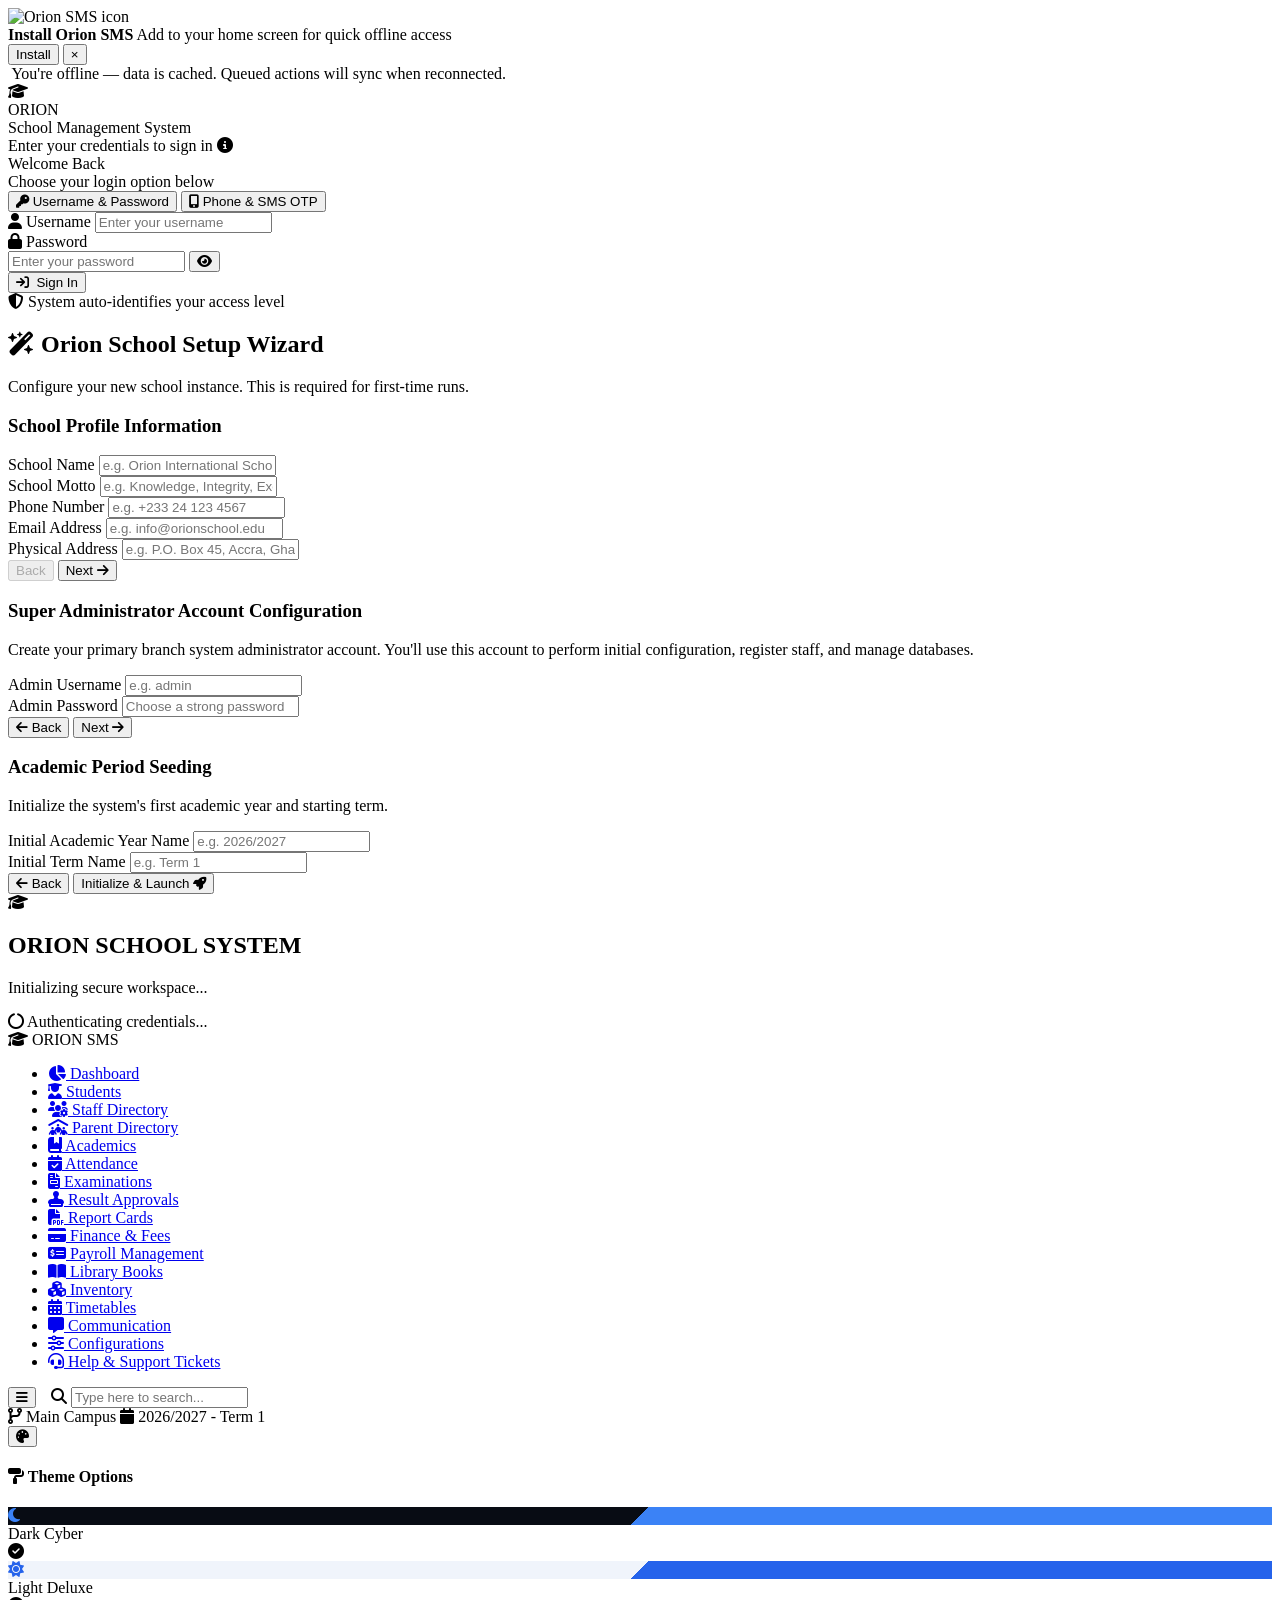
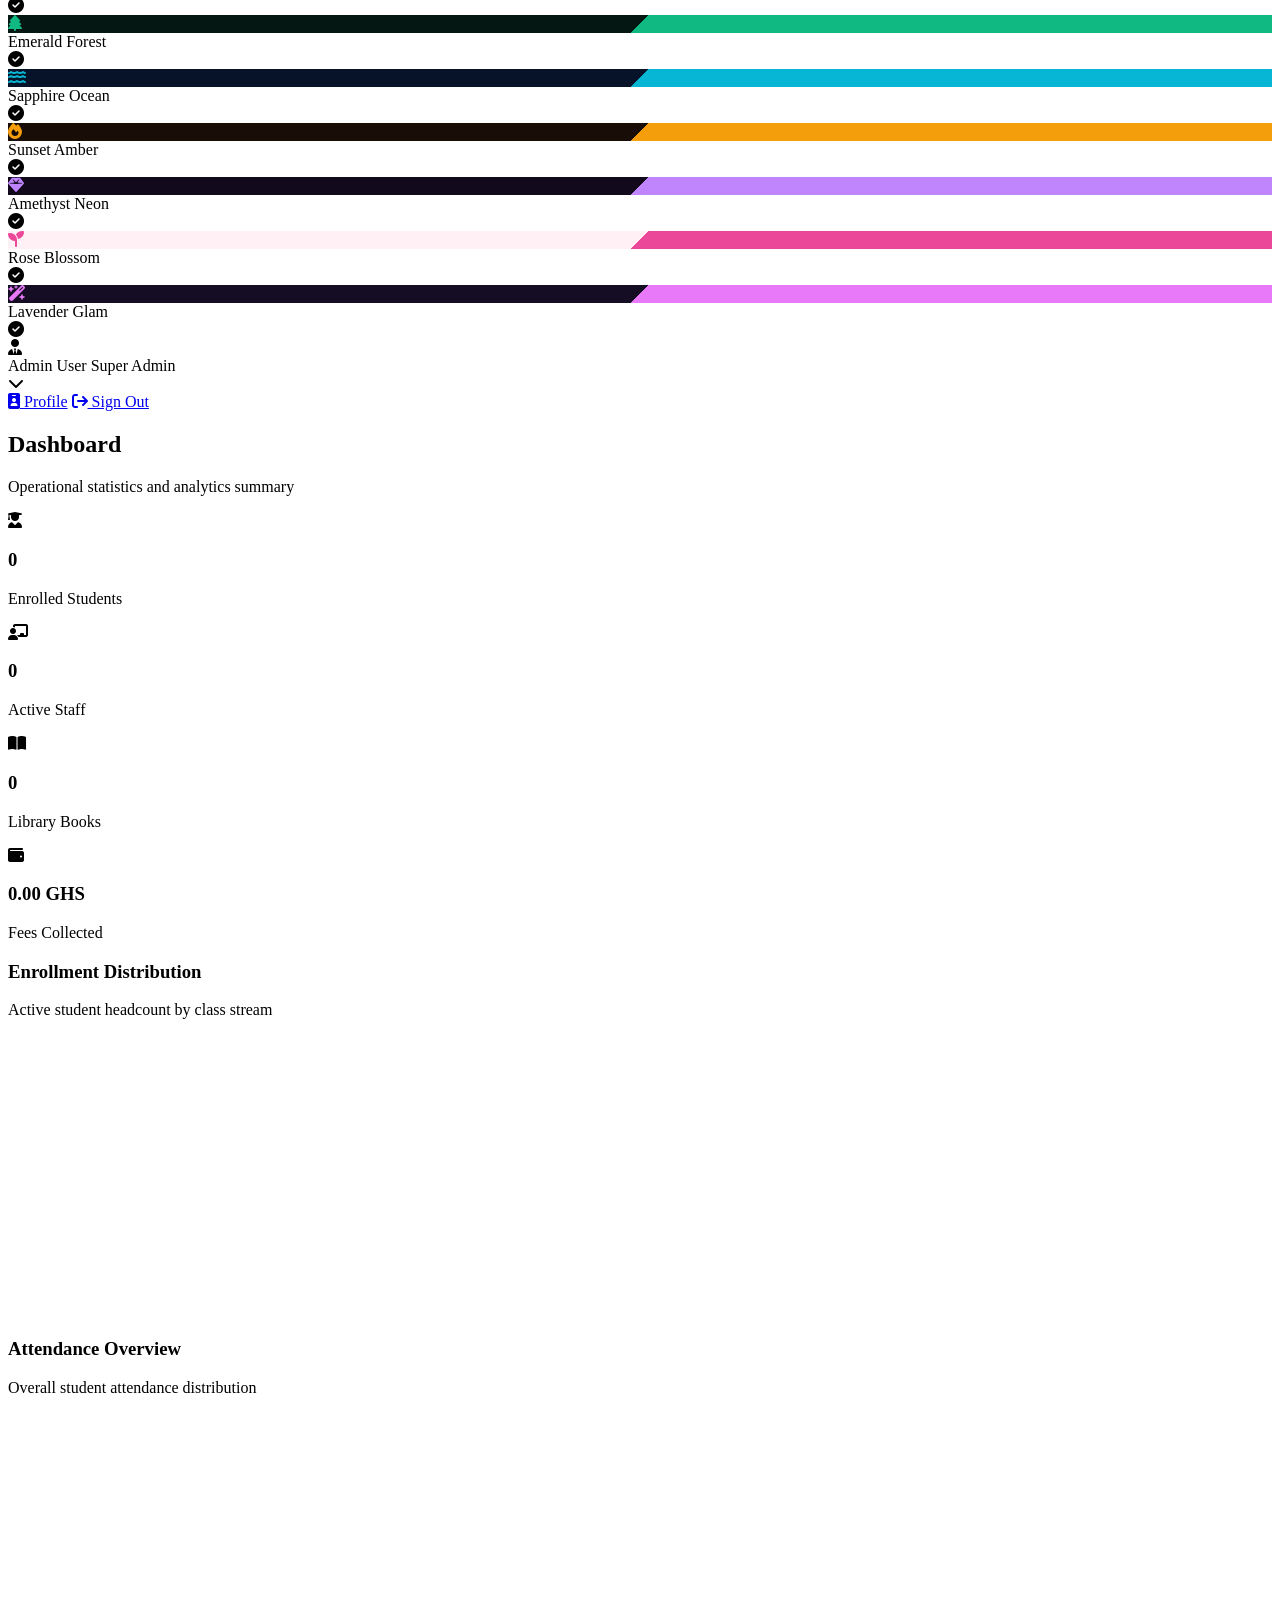
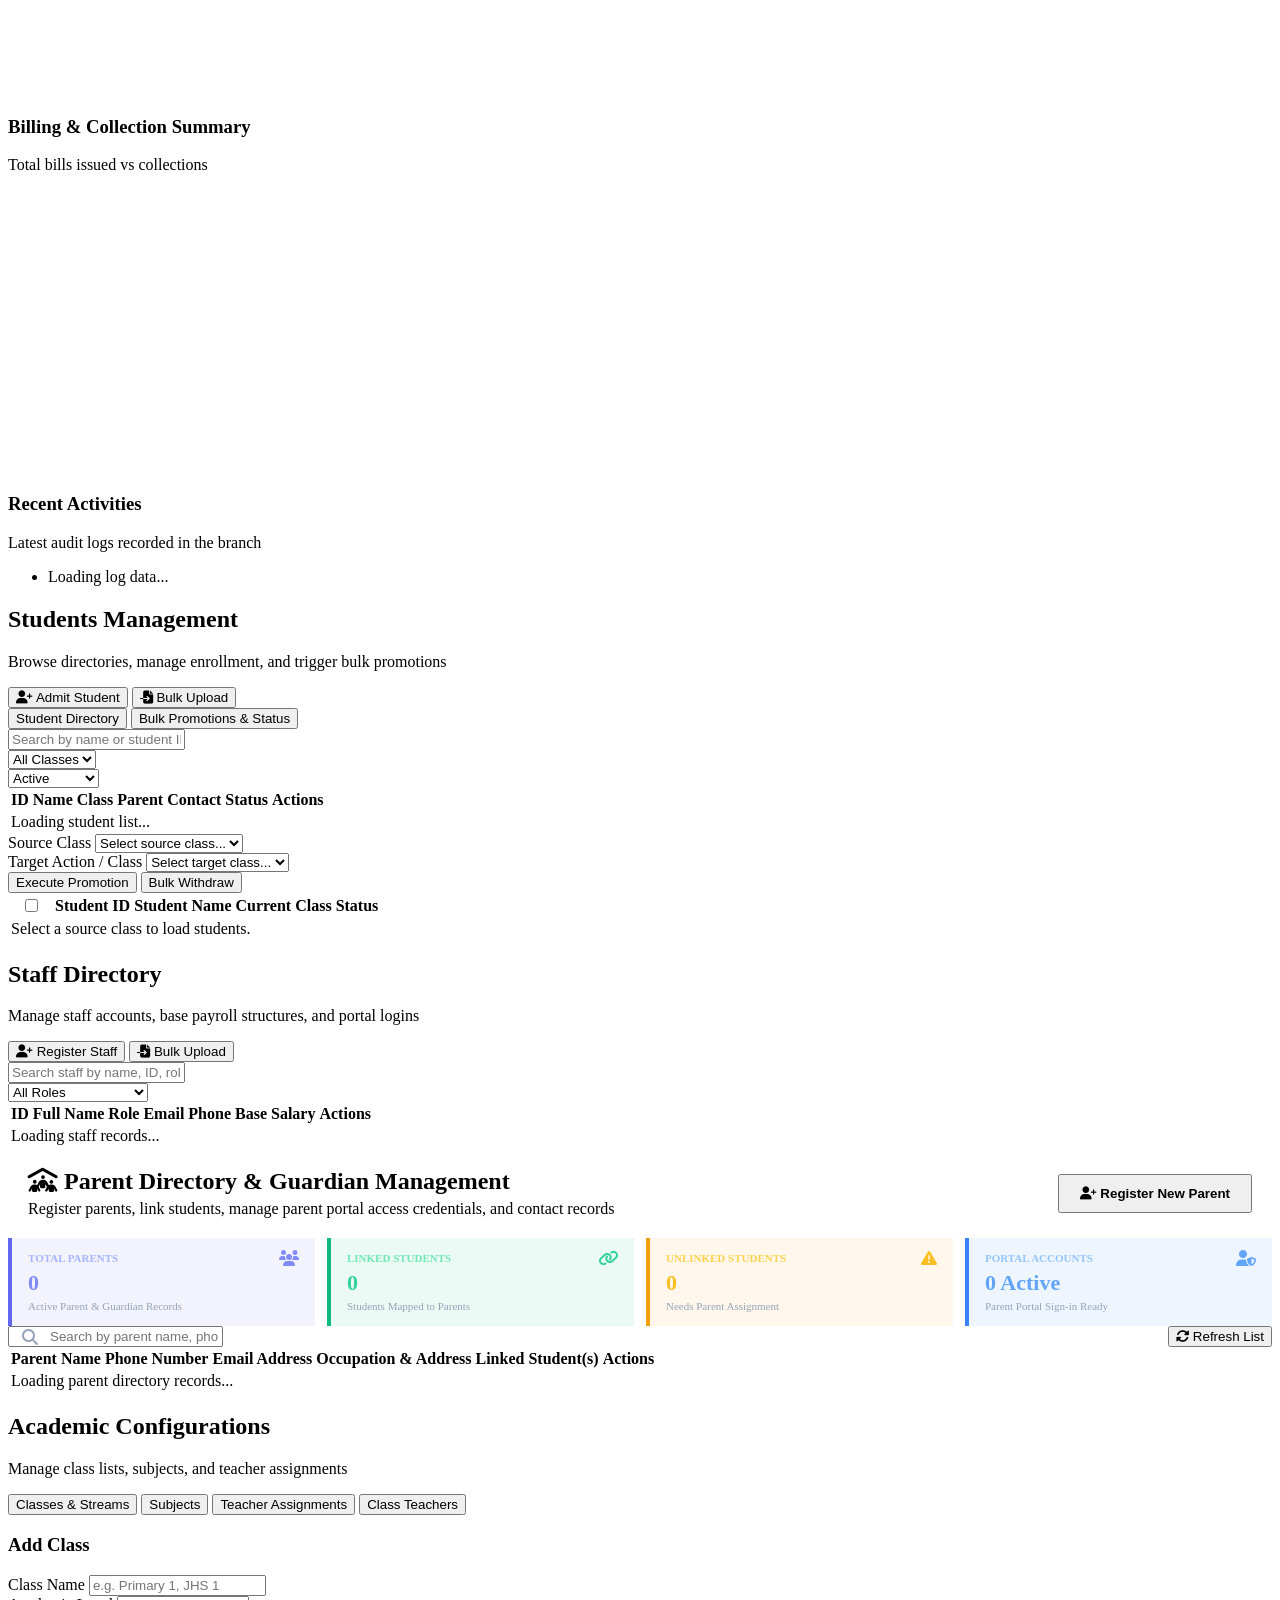
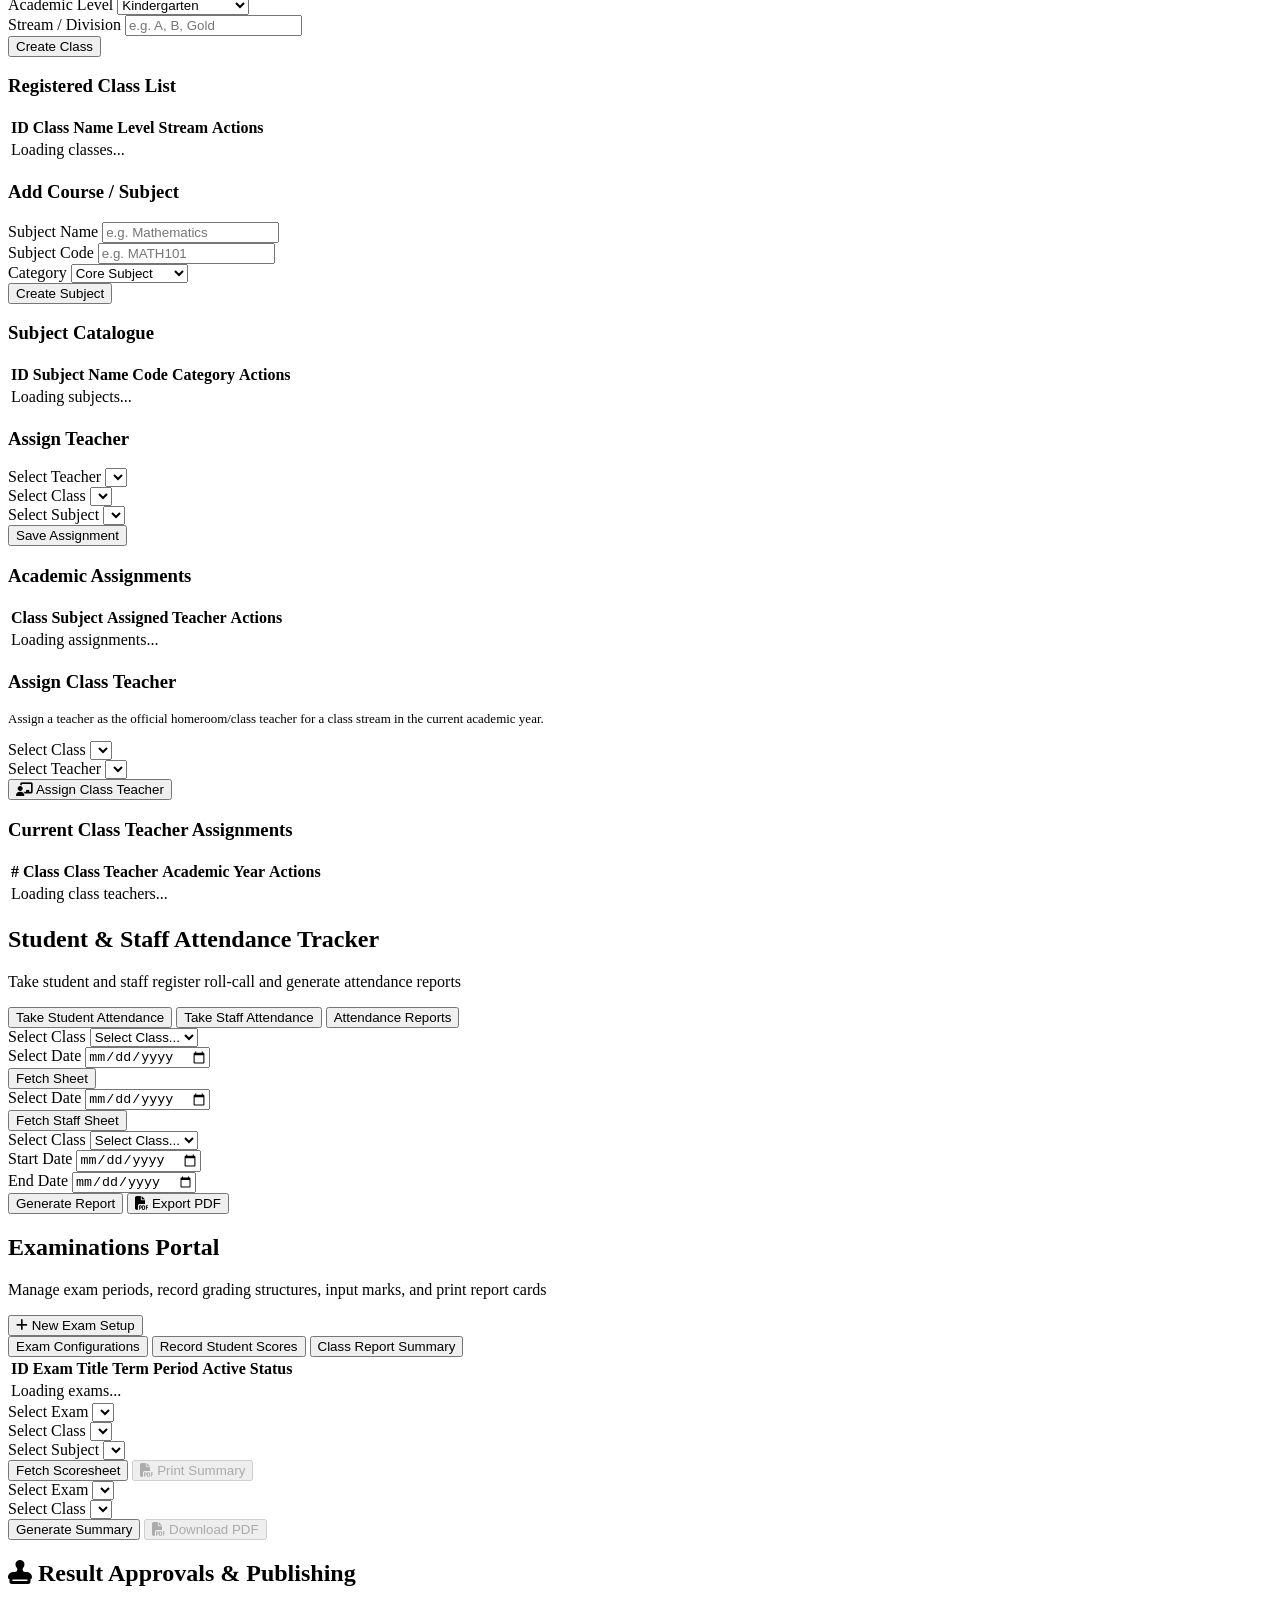
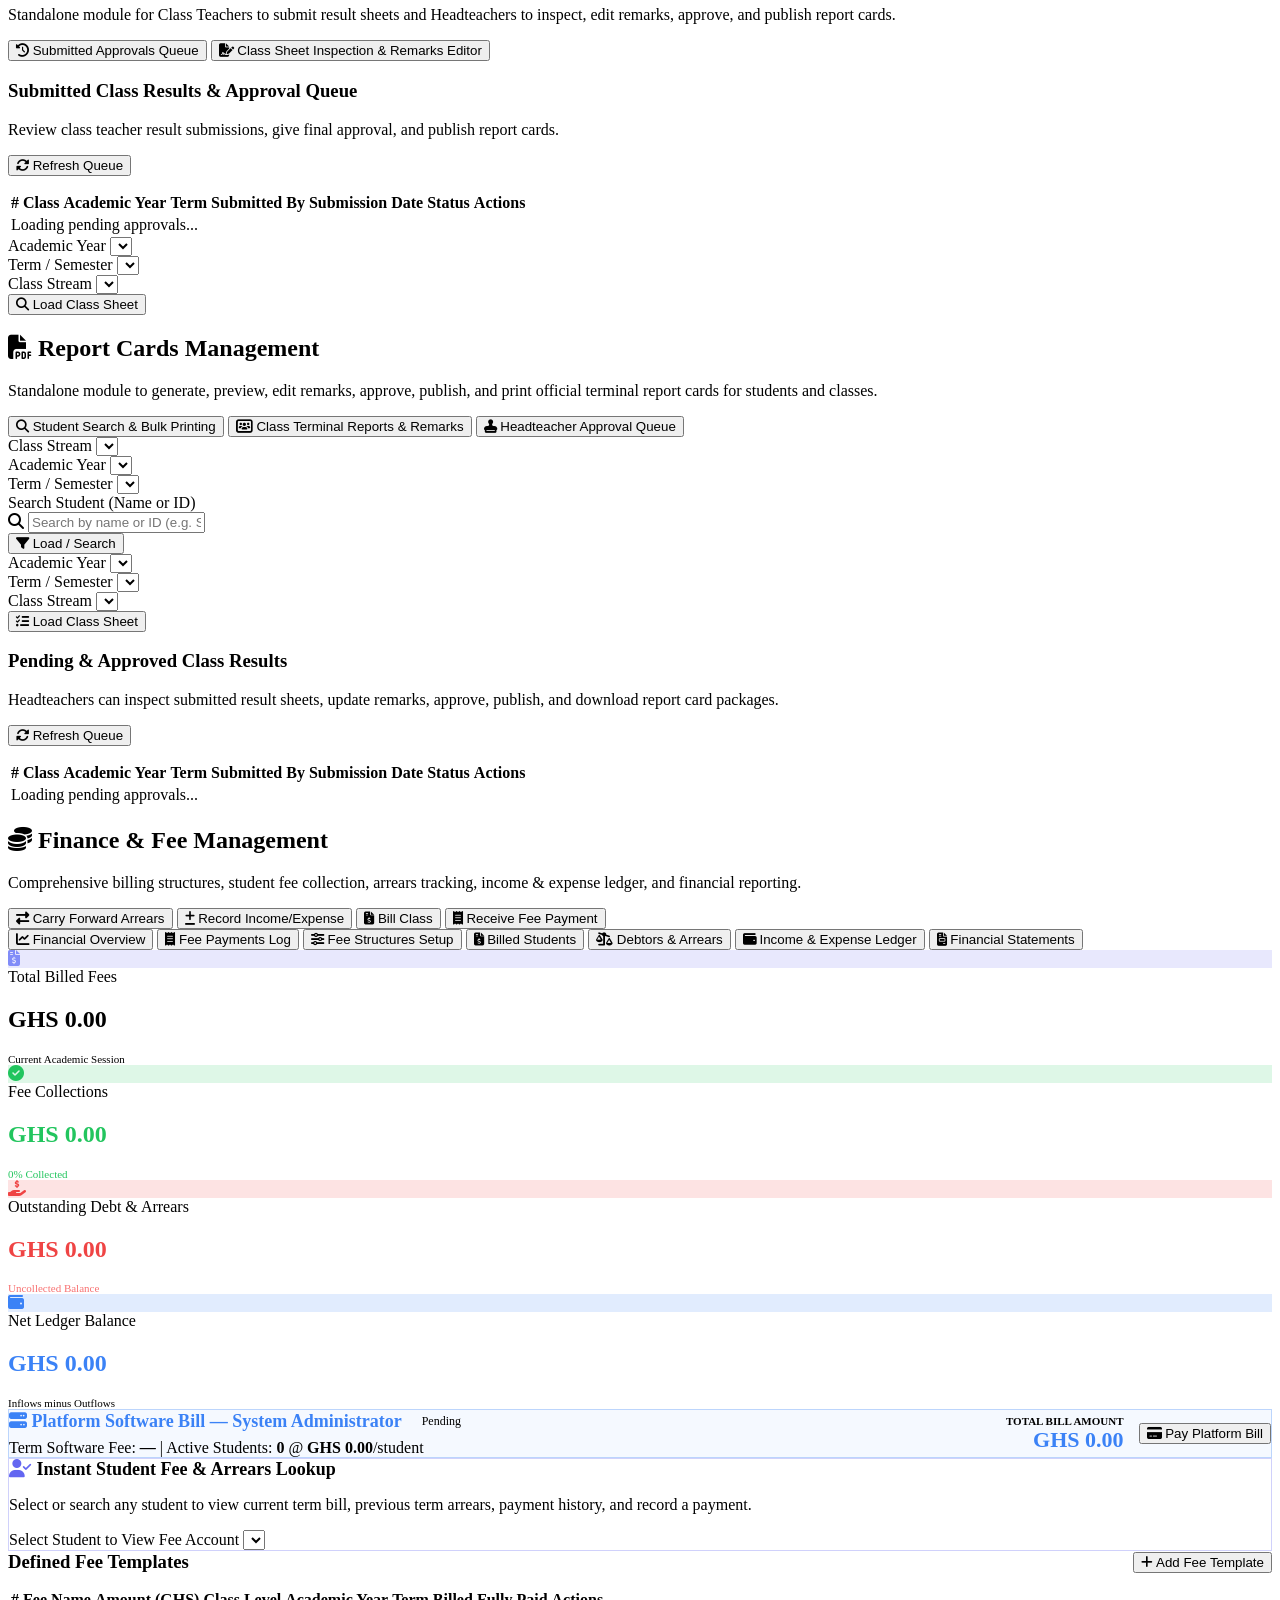
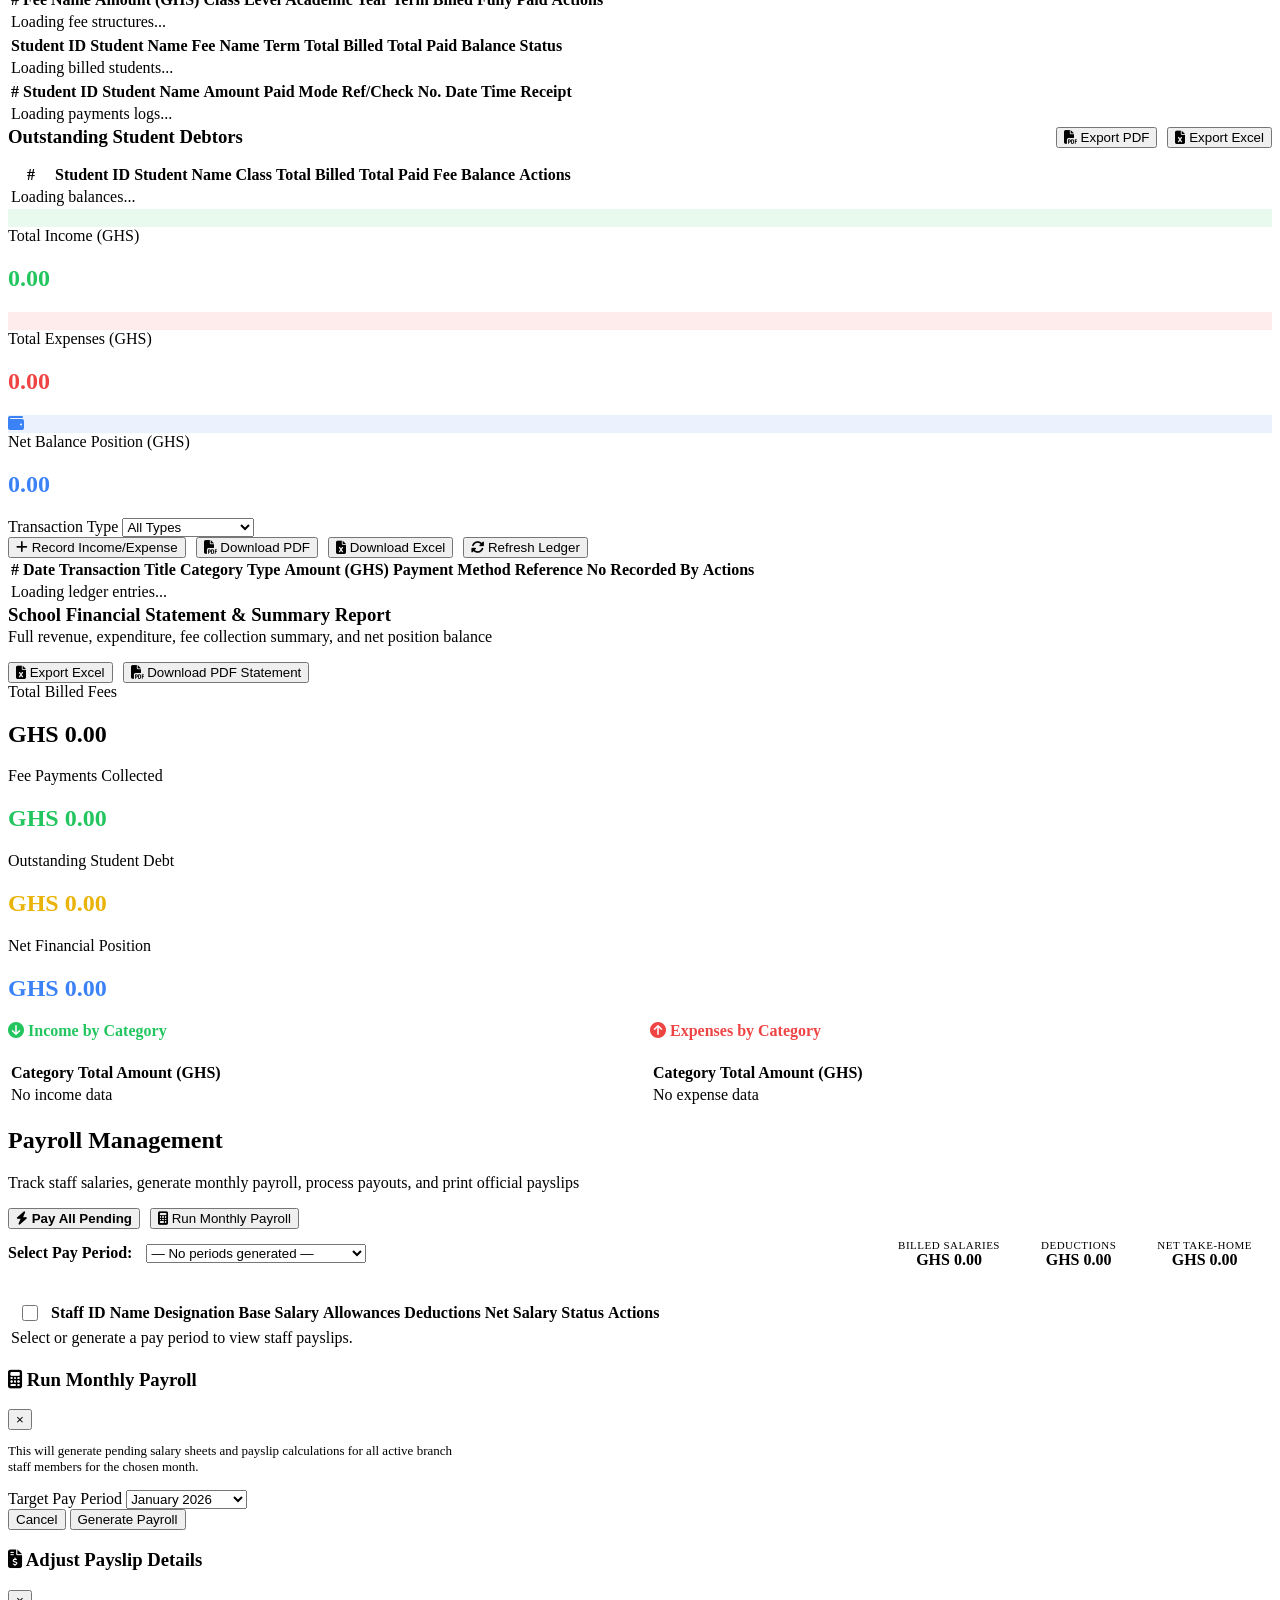
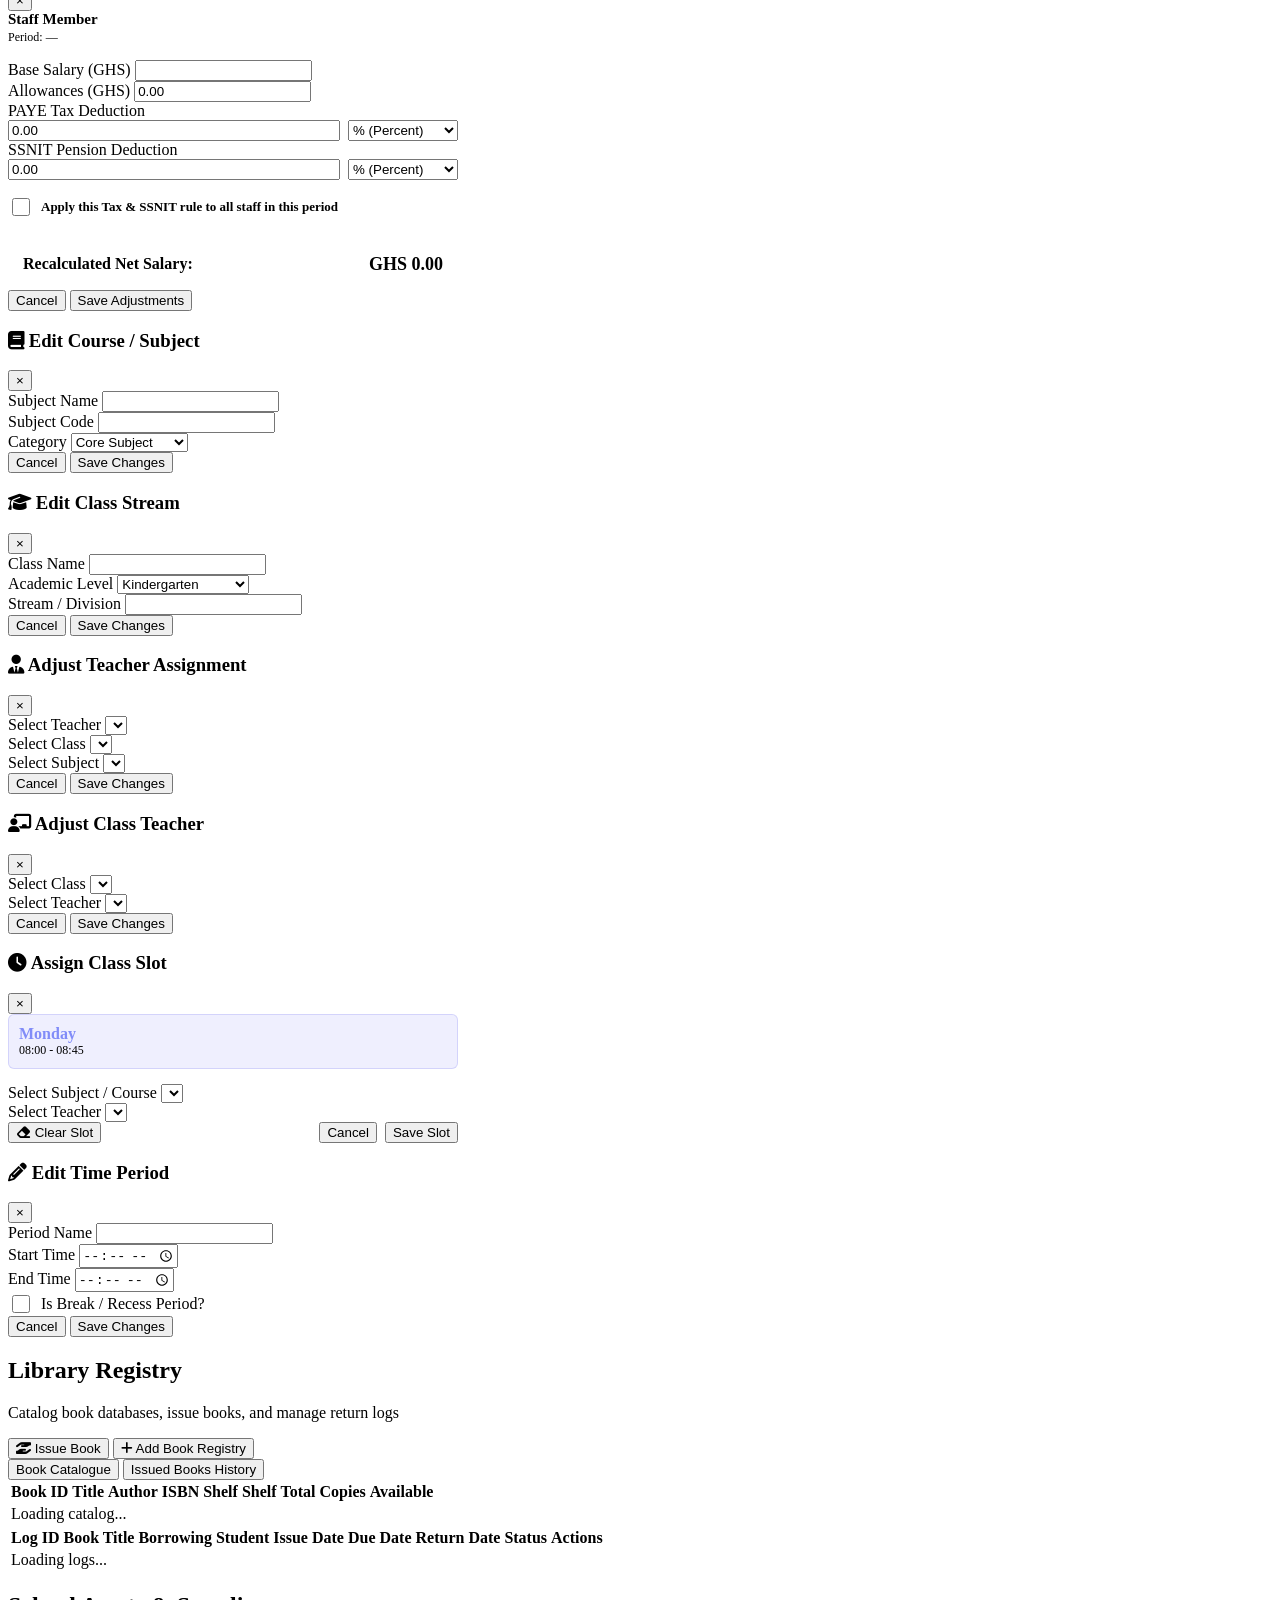
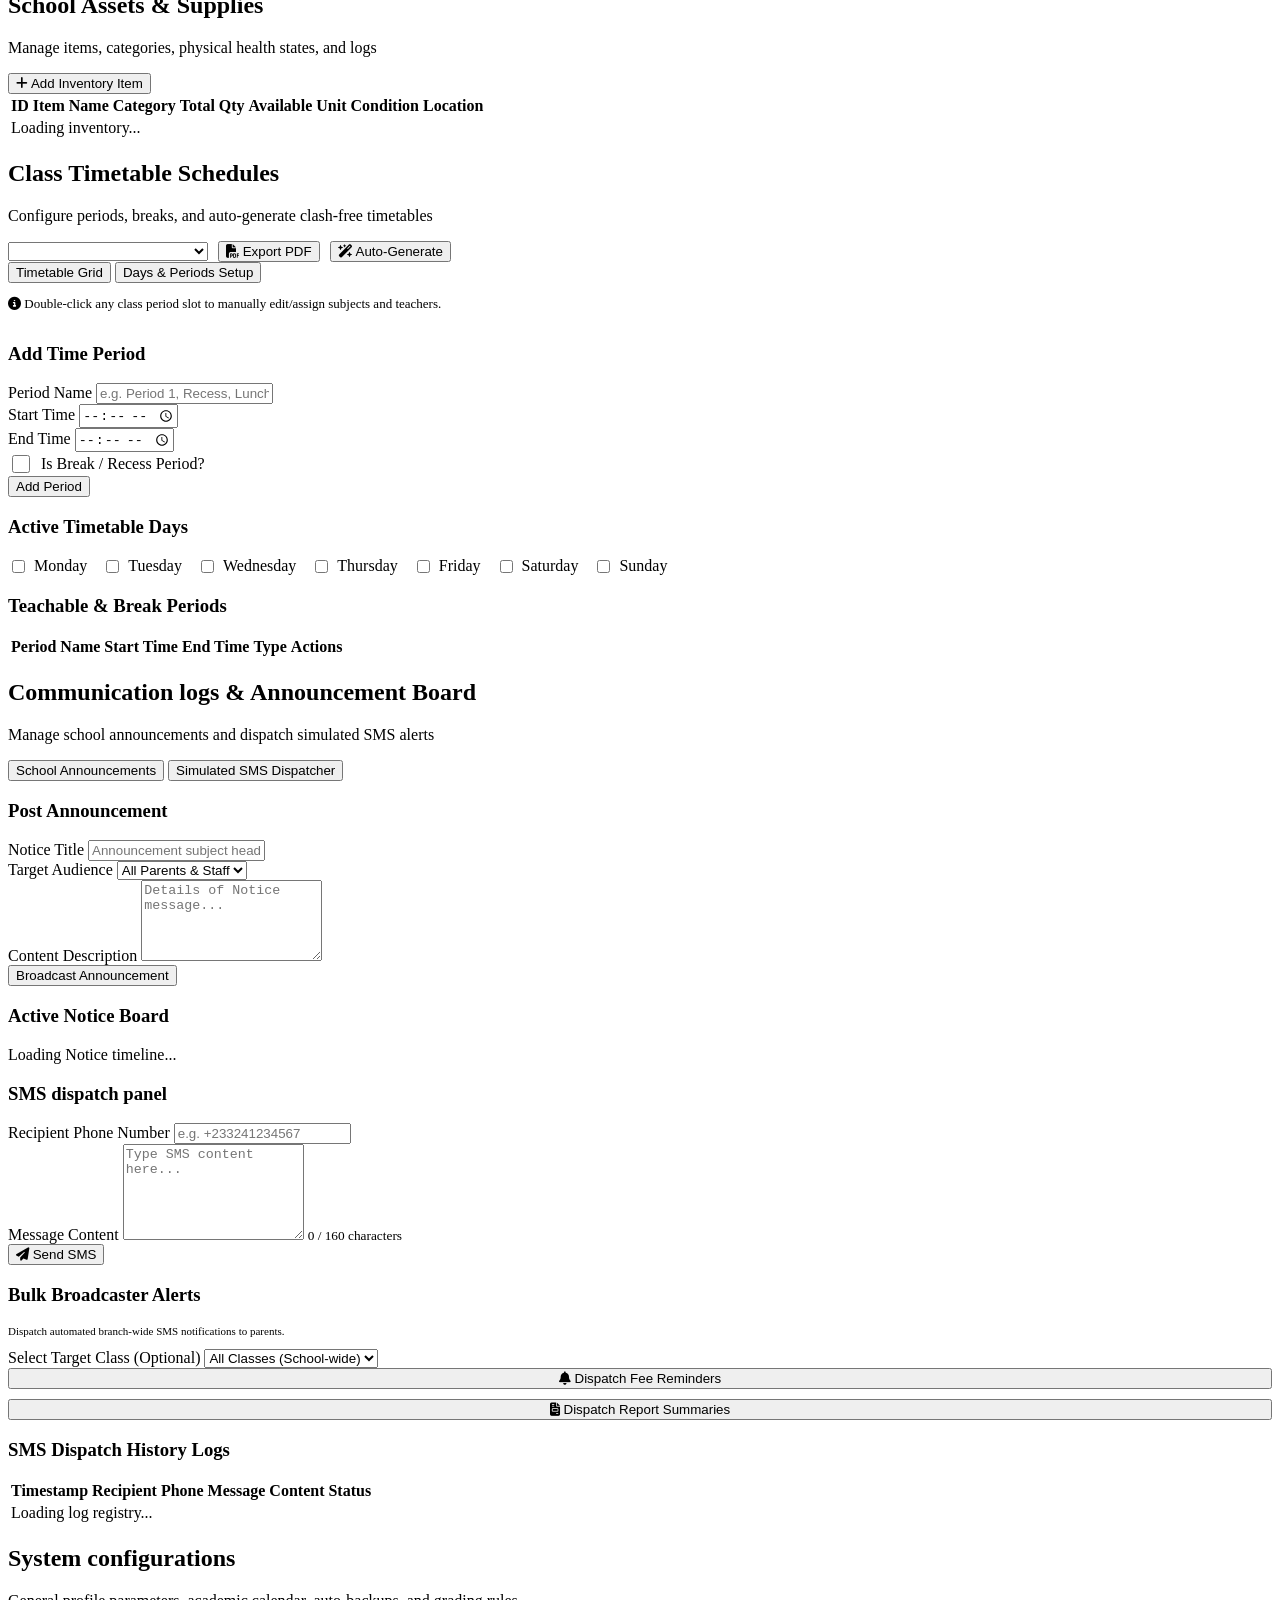
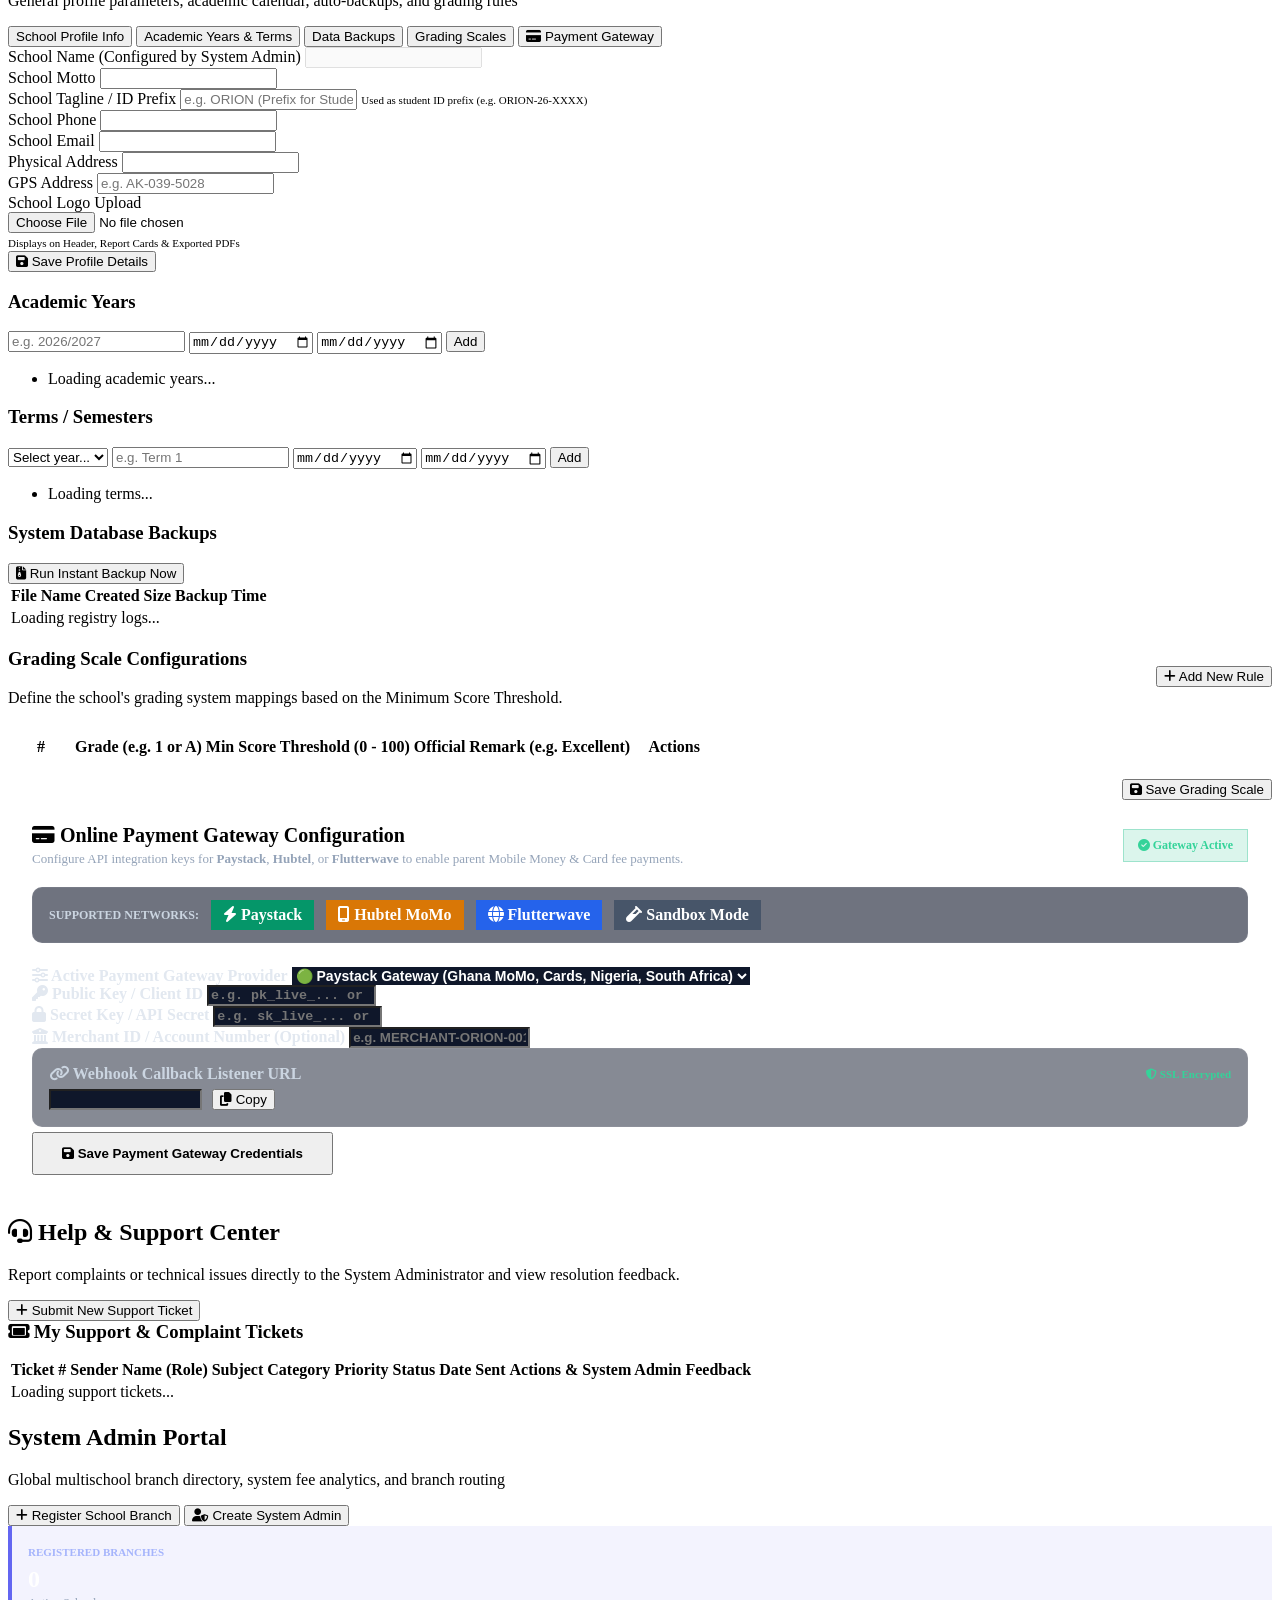
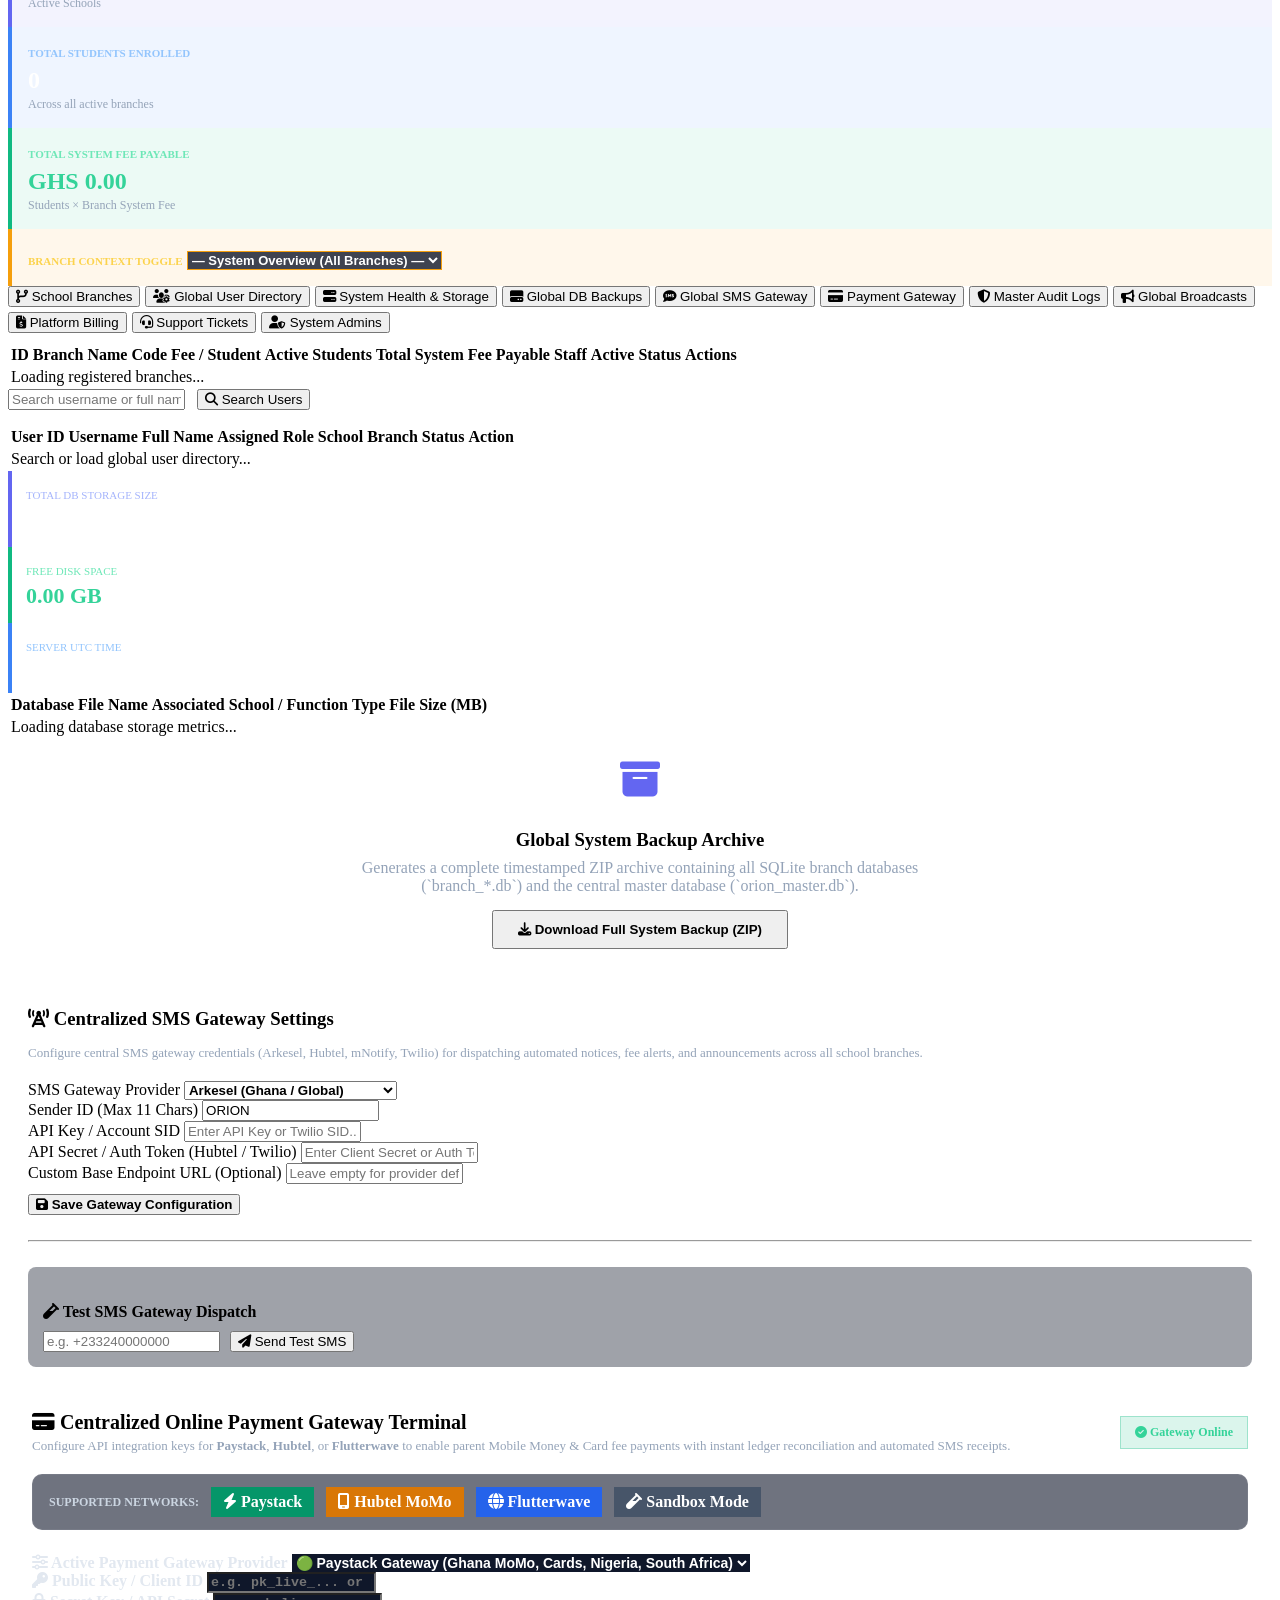
==== commit 849222cc: "feat: Add PWA support and real-time SSE notification badges PWA Support: - Add web/manifest.json (st" ====
--- a/web/index.html
+++ b/web/index.html
@@ -4,6 +4,16 @@
     <meta charset="UTF-8">
     <meta name="viewport" content="width=device-width, initial-scale=1.0">
     <title>Orion School Management System</title>
+    <meta name="description" content="Complete school management system for attendance, marks, fees, and parent communication.">
+
+    <!-- PWA Meta Tags -->
+    <link rel="manifest" href="/manifest.json">
+    <meta name="theme-color" content="#0f1117">
+    <meta name="apple-mobile-web-app-capable" content="yes">
+    <meta name="apple-mobile-web-app-status-bar-style" content="black-translucent">
+    <meta name="apple-mobile-web-app-title" content="Orion SMS">
+    <link rel="apple-touch-icon" href="/icons/icon-192.png">
+    <meta name="mobile-web-app-capable" content="yes">
     
     <!-- Google Fonts -->
     <link rel="preconnect" href="https://fonts.googleapis.com">
@@ -20,10 +30,31 @@
     <script src="https://cdn.jsdelivr.net/npm/xlsx@0.18.5/dist/xlsx.full.min.js"></script>
     
     <!-- Stylesheet -->
-    <link rel="stylesheet" href="/css/styles.css?v=20260731_1348">
+    <link rel="stylesheet" href="/css/styles.css?v=20260731_pwa">
 </head>
 <body class="dark-theme">
-    
+
+    <!-- ── PWA Install Banner ── -->
+    <div id="pwa-install-banner" class="pwa-install-banner" role="banner" aria-live="polite">
+        <div class="pwa-install-content">
+            <img src="/icons/icon-192.png" class="pwa-install-icon" alt="Orion SMS icon">
+            <div class="pwa-install-text">
+                <strong>Install Orion SMS</strong>
+                <span>Add to your home screen for quick offline access</span>
+            </div>
+        </div>
+        <div class="pwa-install-actions">
+            <button class="pwa-install-btn" id="btn-pwa-install" aria-label="Install app">Install</button>
+            <button class="pwa-install-dismiss" id="btn-pwa-dismiss" aria-label="Dismiss install banner">×</button>
+        </div>
+    </div>
+
+    <!-- ── Offline Indicator ── -->
+    <div id="offline-indicator" class="offline-indicator" role="status" aria-live="assertive">
+        <i class="fa-solid fa-wifi-slash"></i>
+        <span>You're offline — data is cached. Queued actions will sync when reconnected.</span>
+    </div>
+
     <!-- Toast Notifications -->
     <div id="toast-container"></div>
     
@@ -310,12 +341,12 @@
                             <li><a href="#" class="nav-link" data-target="panel-exams"><i class="fa-solid fa-file-invoice"></i> Examinations</a></li>
                             <li><a href="#" class="nav-link" data-target="panel-result-approvals"><i class="fa-solid fa-stamp"></i> Result Approvals</a></li>
                             <li><a href="#" class="nav-link" data-target="panel-report-cards"><i class="fa-solid fa-file-pdf"></i> Report Cards</a></li>
-                            <li><a href="#" class="nav-link" data-target="panel-fees"><i class="fa-solid fa-credit-card"></i> Finance & Fees</a></li>
+                            <li><a href="#" class="nav-link" data-target="panel-fees"><i class="fa-solid fa-credit-card"></i> Finance & Fees <span class="notif-badge" id="notif-badge-fees" style="display:none;">0</span></a></li>
                             <li><a href="#" class="nav-link" data-target="panel-payroll"><i class="fa-solid fa-money-check-dollar"></i> Payroll Management</a></li>
                             <li><a href="#" class="nav-link" data-target="panel-library"><i class="fa-solid fa-book-open"></i> Library Books</a></li>
                             <li><a href="#" class="nav-link" data-target="panel-inventory"><i class="fa-solid fa-cubes"></i> Inventory</a></li>
                             <li><a href="#" class="nav-link" data-target="panel-timetable"><i class="fa-solid fa-calendar-days"></i> Timetables</a></li>
-                            <li><a href="#" class="nav-link" data-target="panel-communication"><i class="fa-solid fa-message"></i> Communication</a></li>
+                            <li><a href="#" class="nav-link" data-target="panel-communication"><i class="fa-solid fa-message"></i> Communication <span class="notif-badge" id="notif-badge-messages" style="display:none;">0</span></a></li>
                             <li><a href="#" class="nav-link" data-target="panel-settings"><i class="fa-solid fa-sliders"></i> Configurations</a></li>
                             <li><a href="#" class="nav-link" data-target="panel-support-tickets"><i class="fa-solid fa-headset"></i> Help & Support Tickets</a></li>
                             <li id="sidebar-sysadmin-link" class="sysadmin-only" style="display: none;">
@@ -356,6 +387,24 @@
                             <span class="badge badge-branch" id="header-branch-badge"><i class="fa-solid fa-code-branch"></i> Main Campus</span>
                             <select id="header-branch-switcher" style="display:none; font-size:12px; font-weight:700; background:rgba(99,102,241,0.25); color:#ffffff; border:1px solid #818cf8; border-radius:6px; padding:4px 8px; cursor:pointer;" title="Switch Branch Context"></select>
                             <span class="badge badge-academic" id="header-academic-badge"><i class="fa-solid fa-calendar"></i> 2026/2027 - Term 1</span>
+
+                            <!-- Real-time notification bell -->
+                            <div class="notif-bell-wrap" id="notif-bell-wrap" style="display:none;" title="Notifications">
+                                <button class="btn-icon notif-bell-btn" id="btn-notif-bell" aria-label="Notifications">
+                                    <i class="fa-solid fa-bell"></i>
+                                    <span class="notif-bell-badge" id="notif-badge-global" style="display:none;">0</span>
+                                </button>
+                                <!-- Notification dropdown panel -->
+                                <div class="notif-dropdown shadow-lg" id="notif-dropdown-panel">
+                                    <div class="notif-dropdown-header">
+                                        <i class="fa-solid fa-bell-ring"></i> Live Notifications
+                                        <span class="notif-live-dot" title="Live SSE connection"></span>
+                                    </div>
+                                    <div class="notif-dropdown-body" id="notif-dropdown-body">
+                                        <div class="notif-item-placeholder">No new notifications</div>
+                                    </div>
+                                </div>
+                            </div>
                             
                             <div class="theme-picker-container">
                                 <button class="btn-icon" id="btn-theme-toggle" title="Select Theme Options">
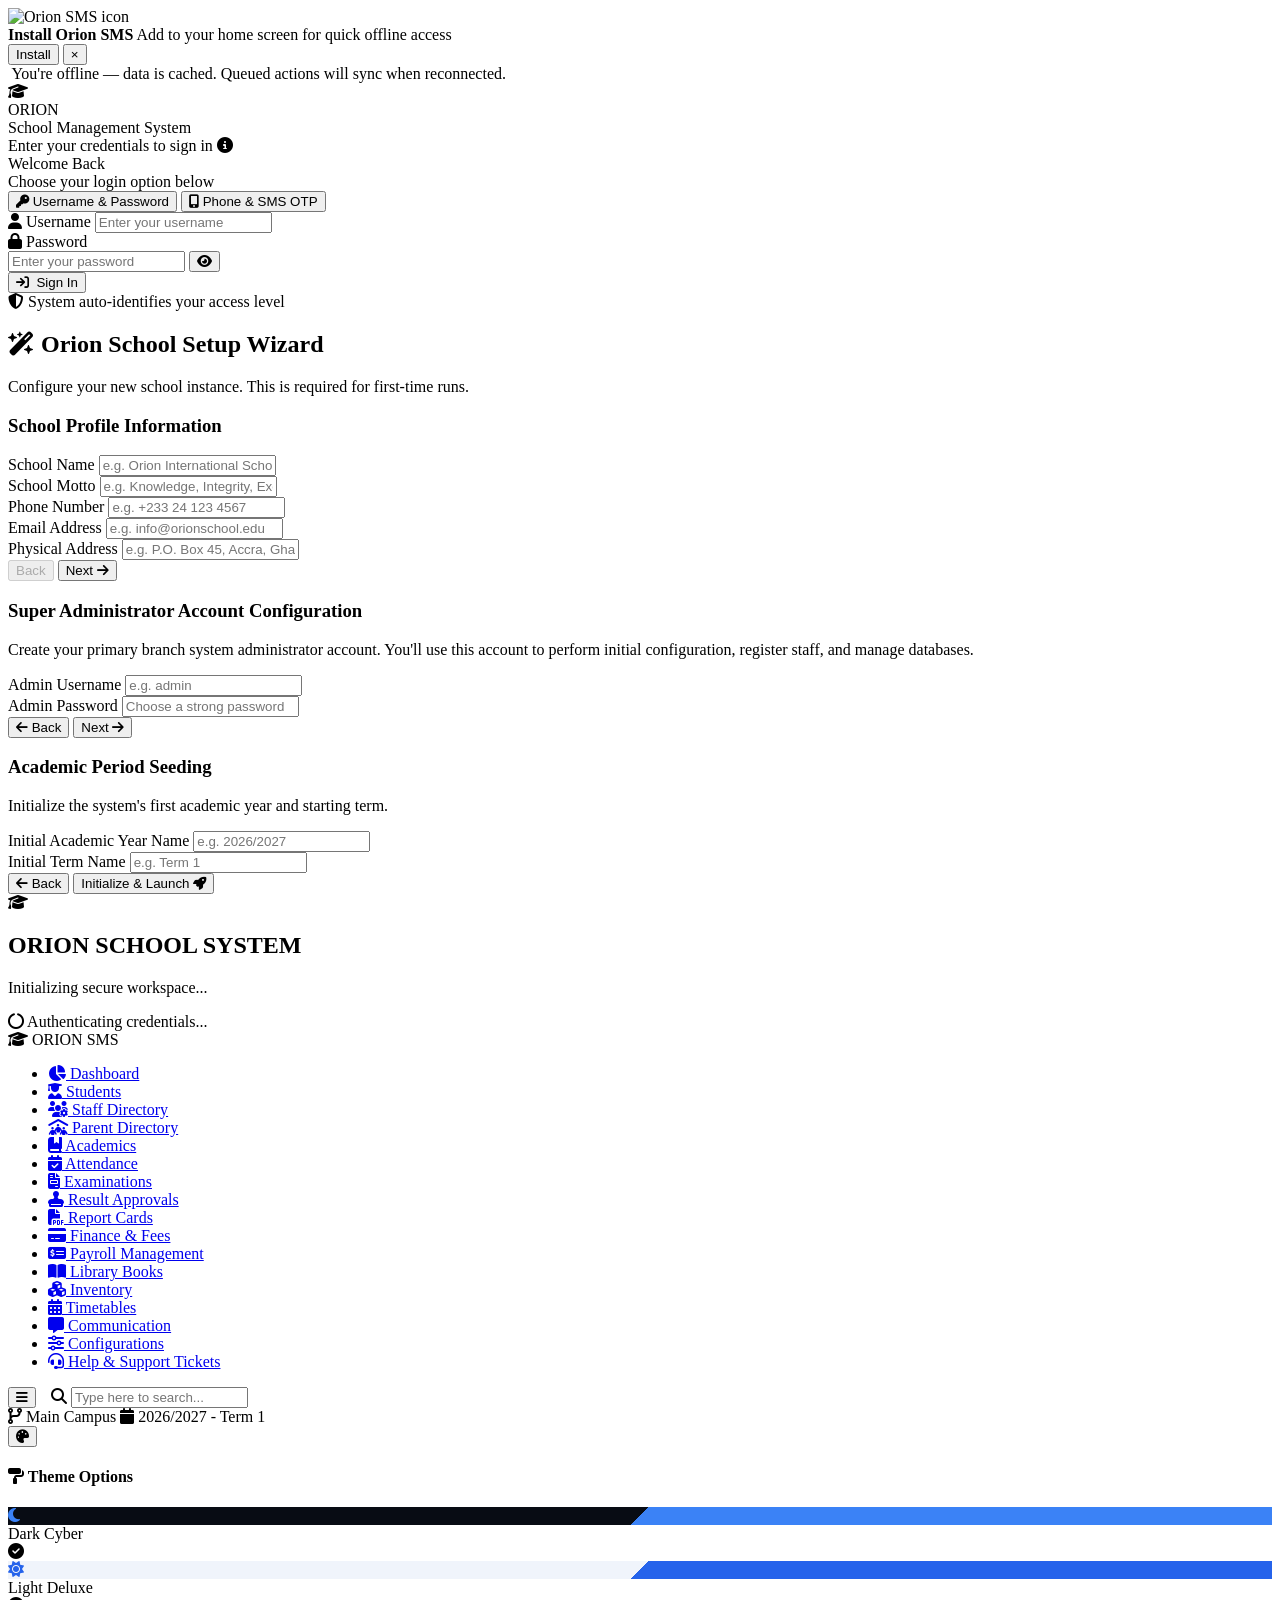
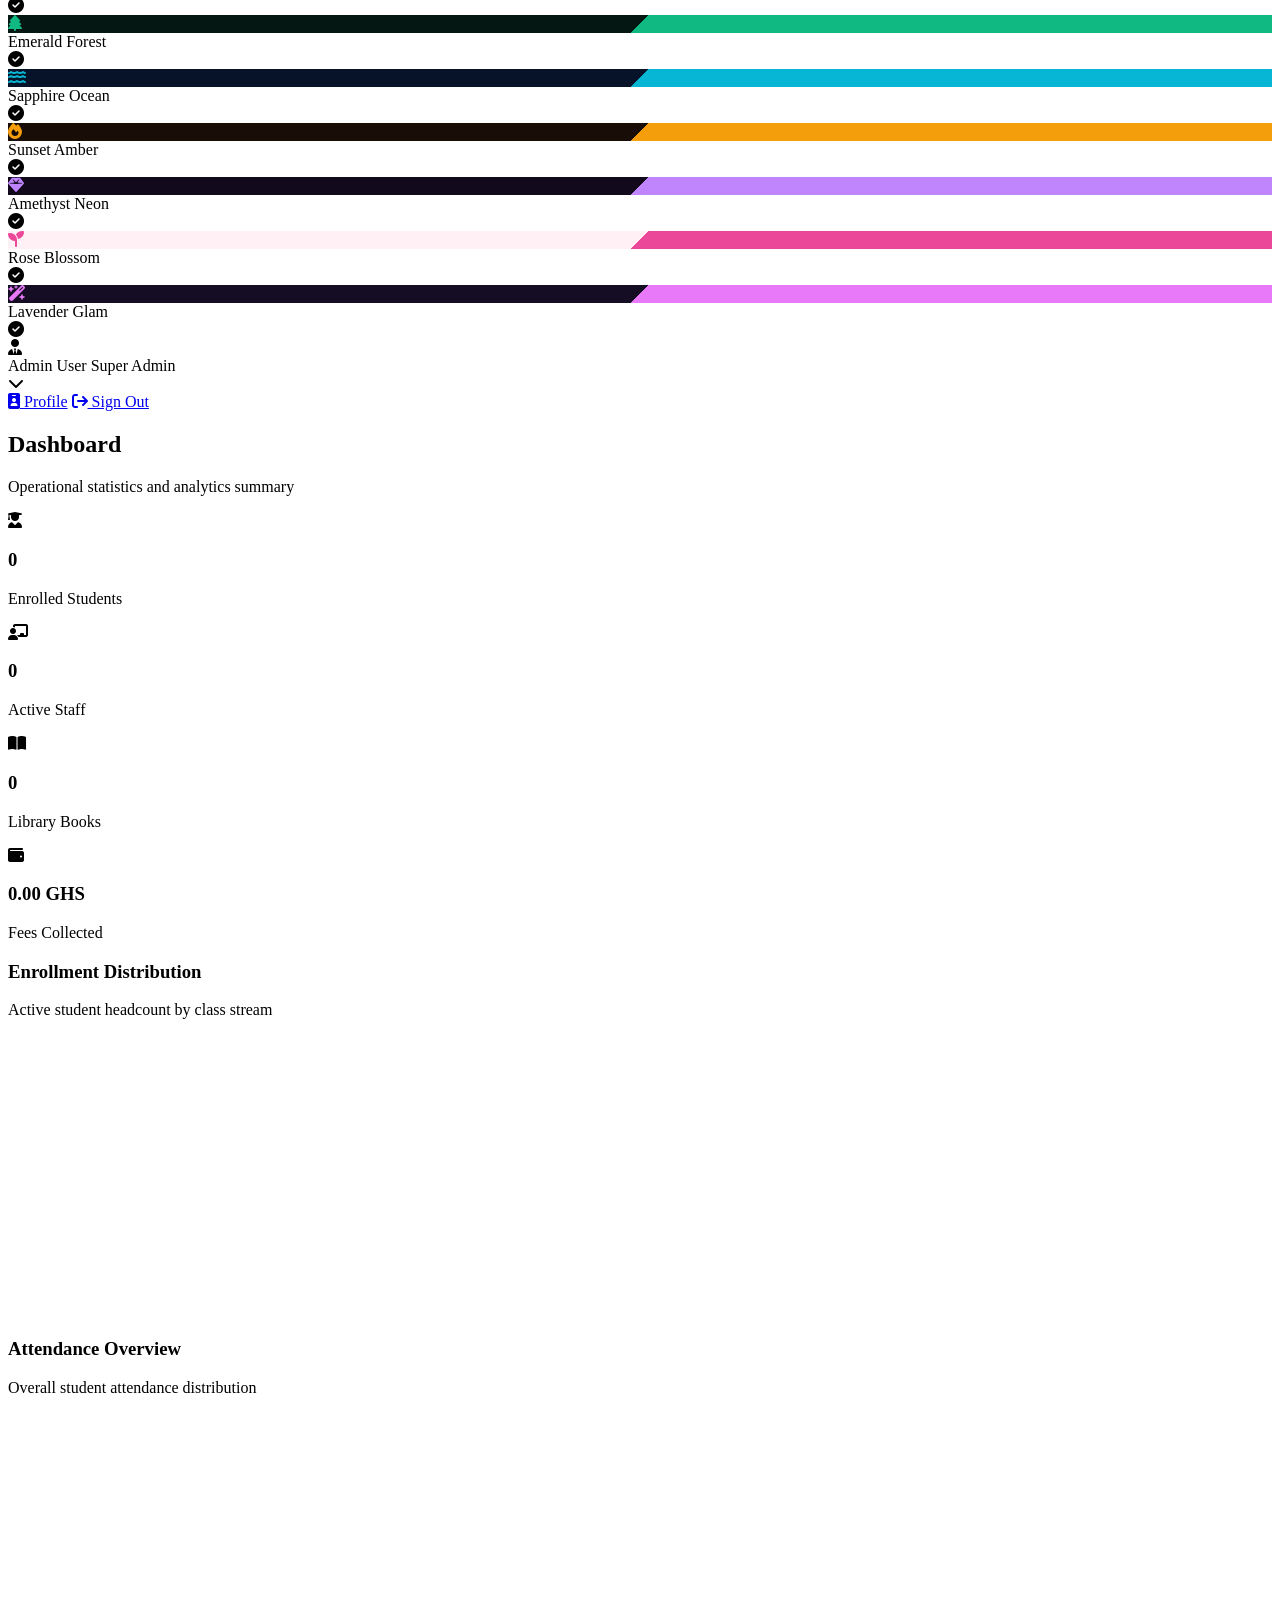
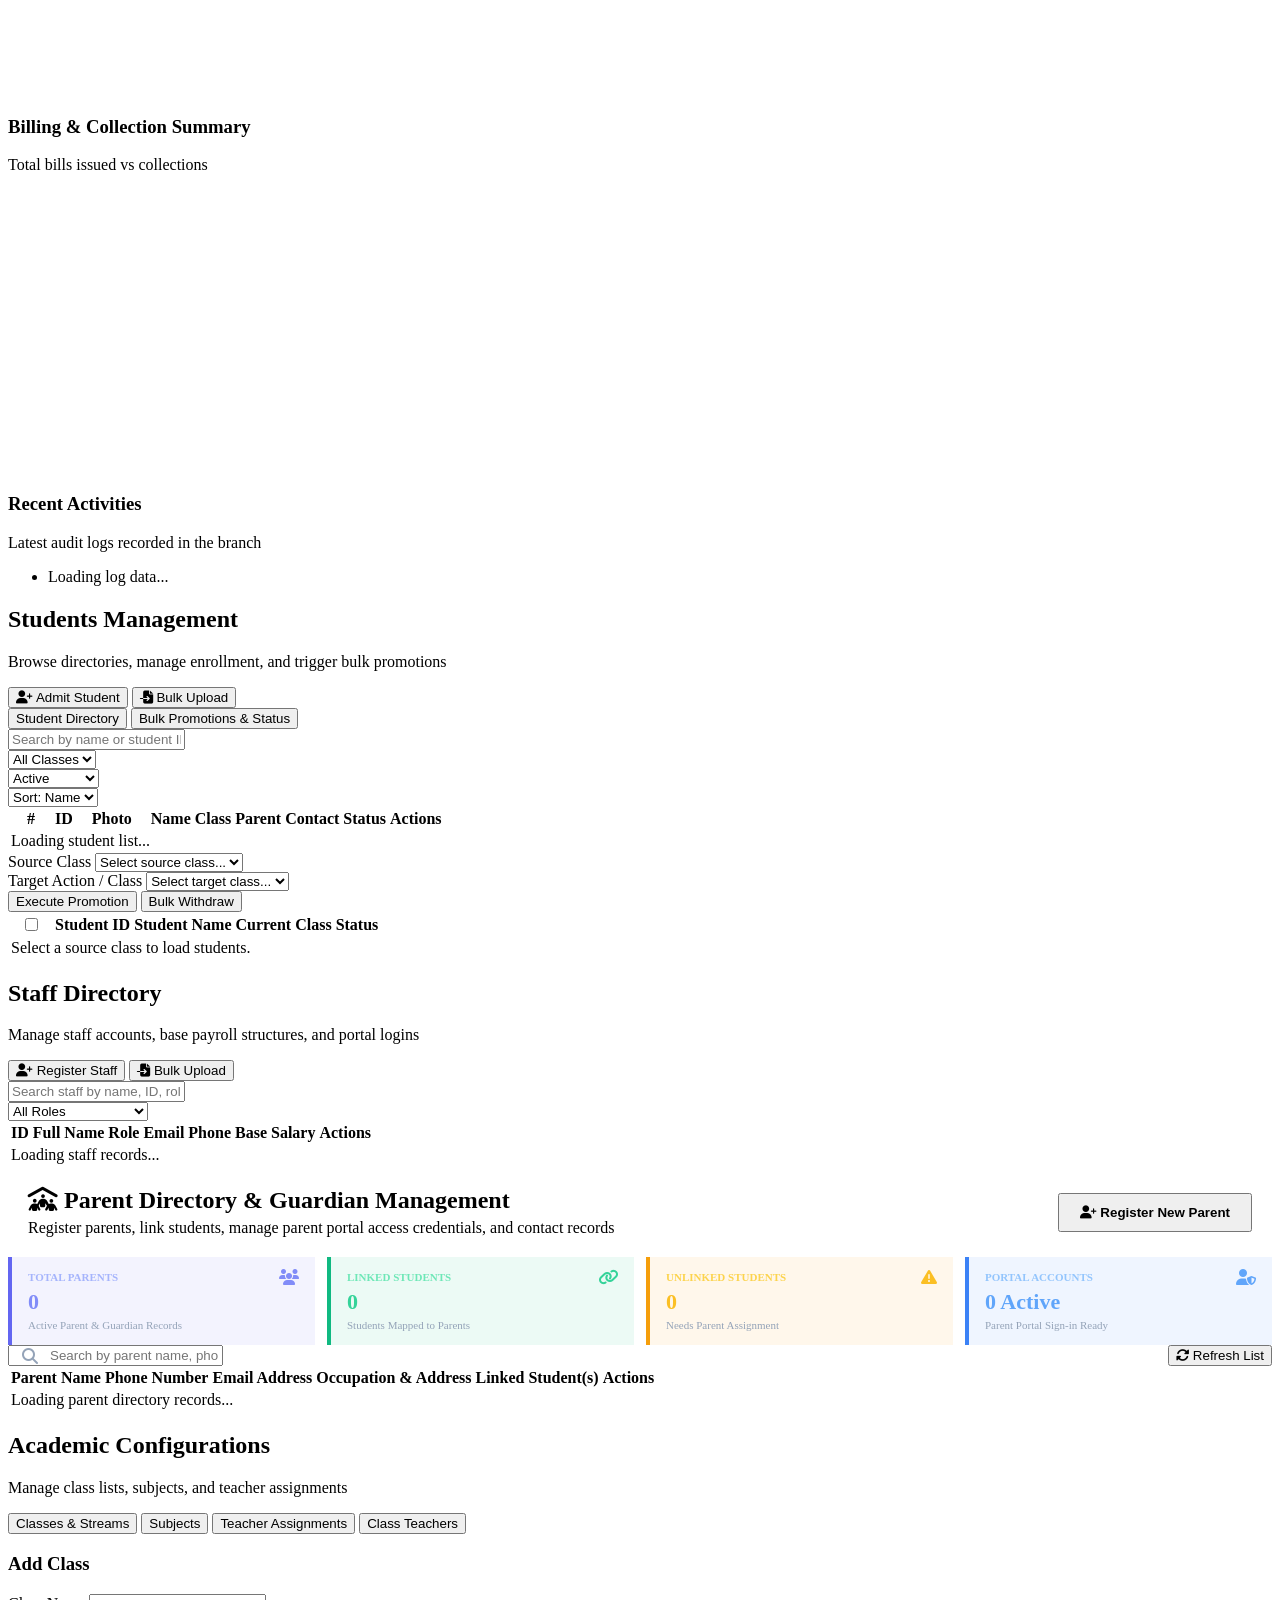
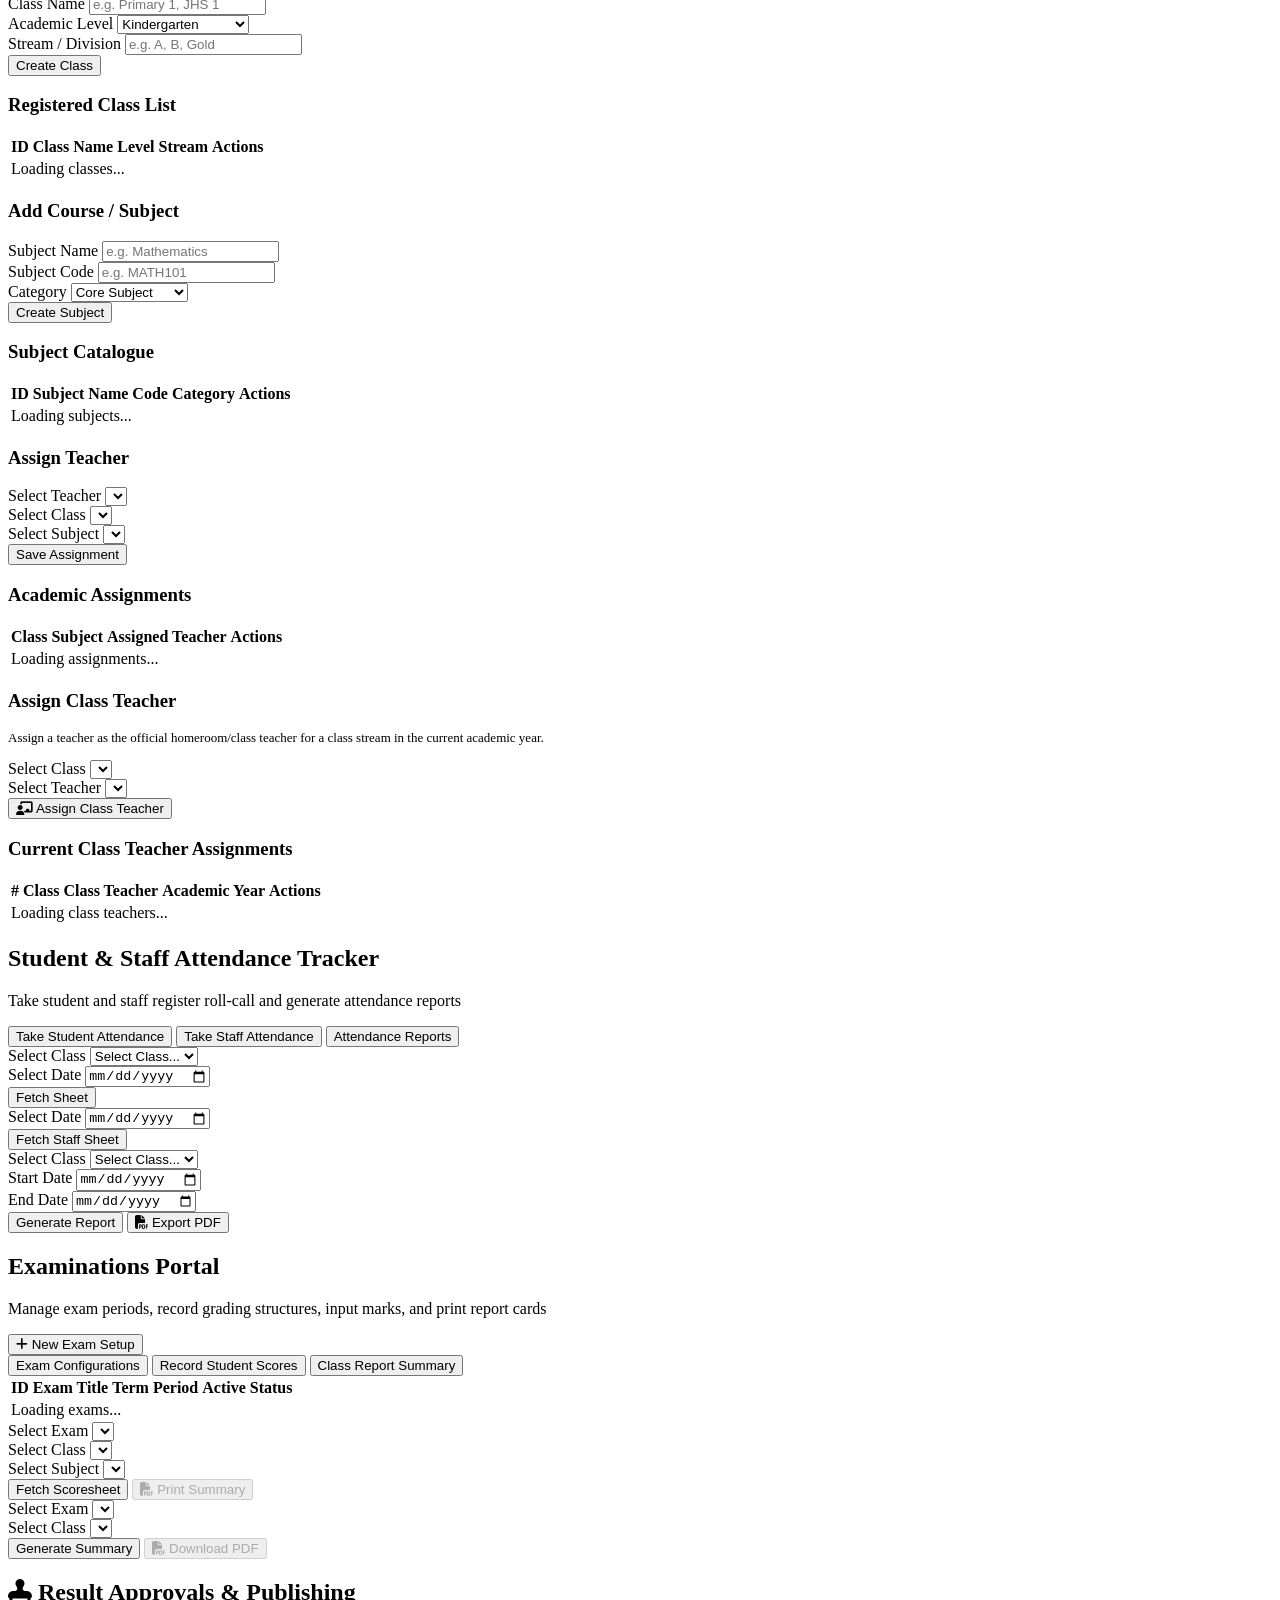
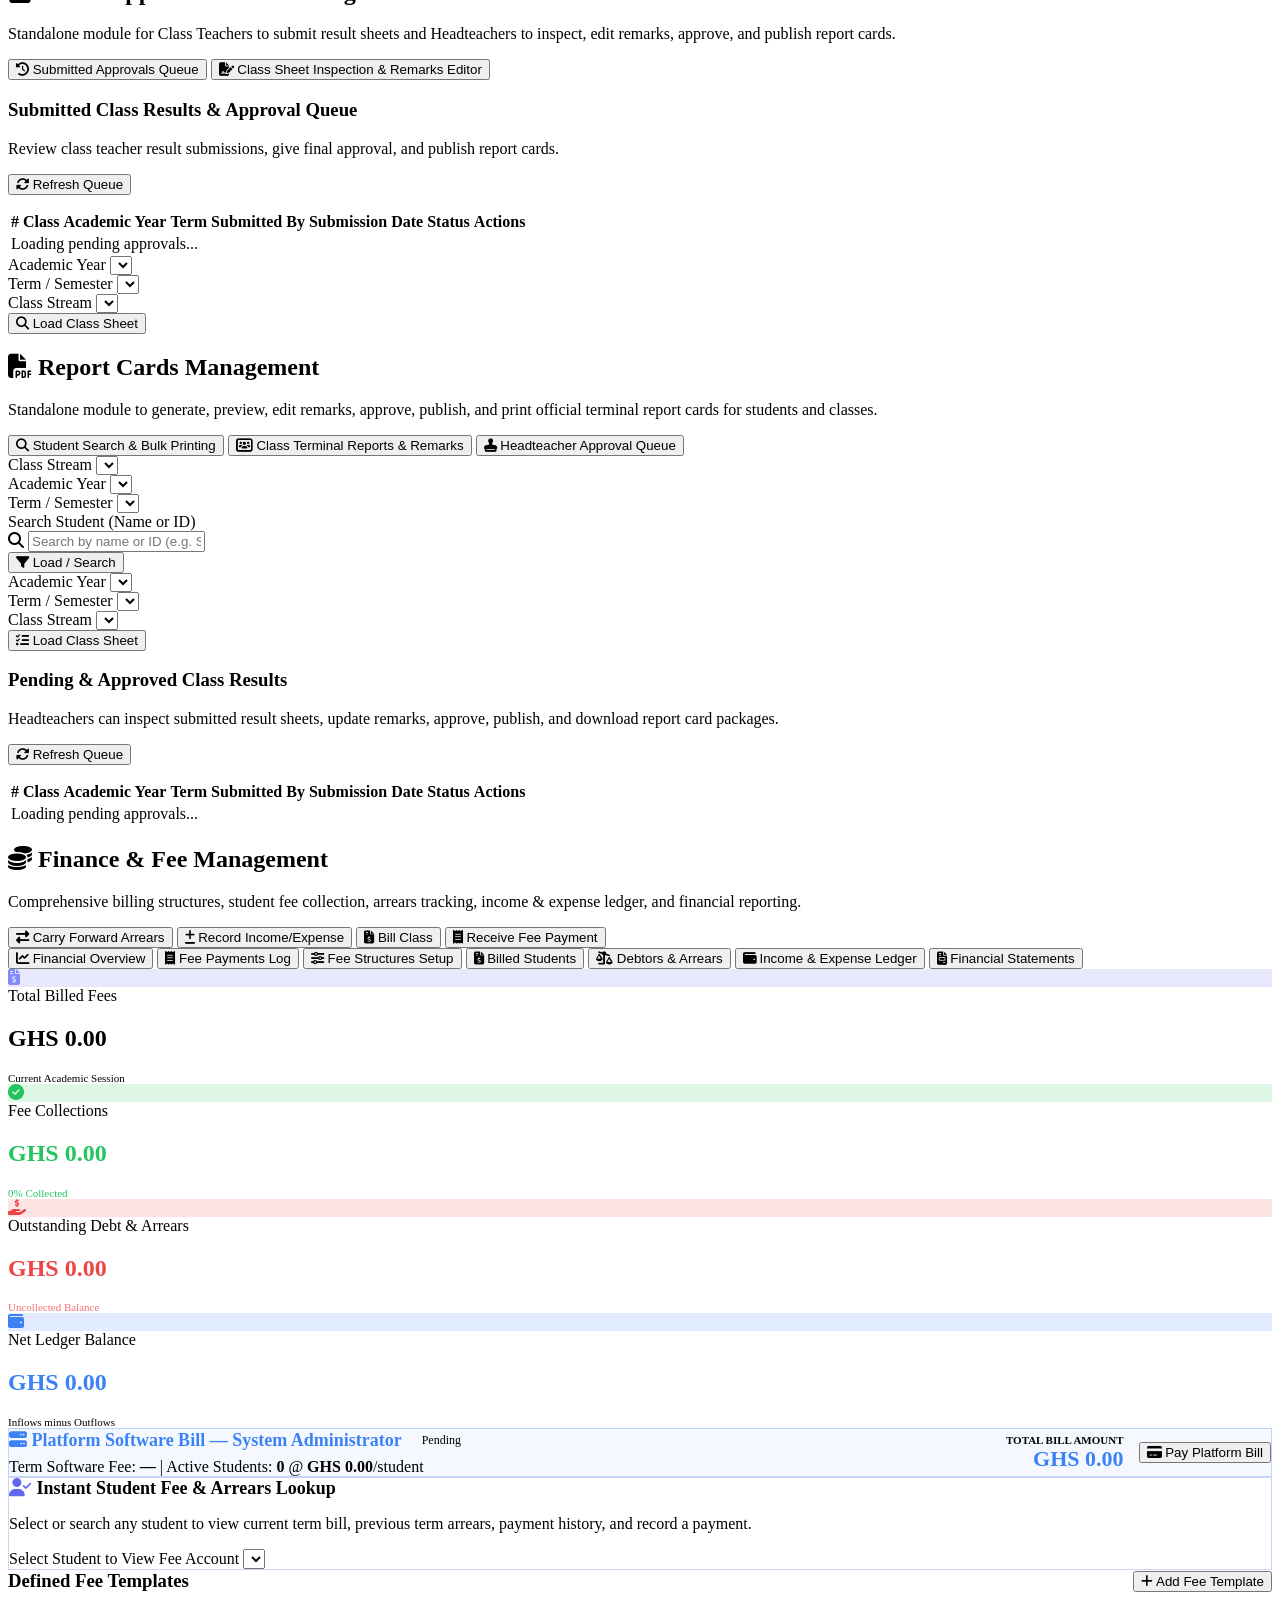
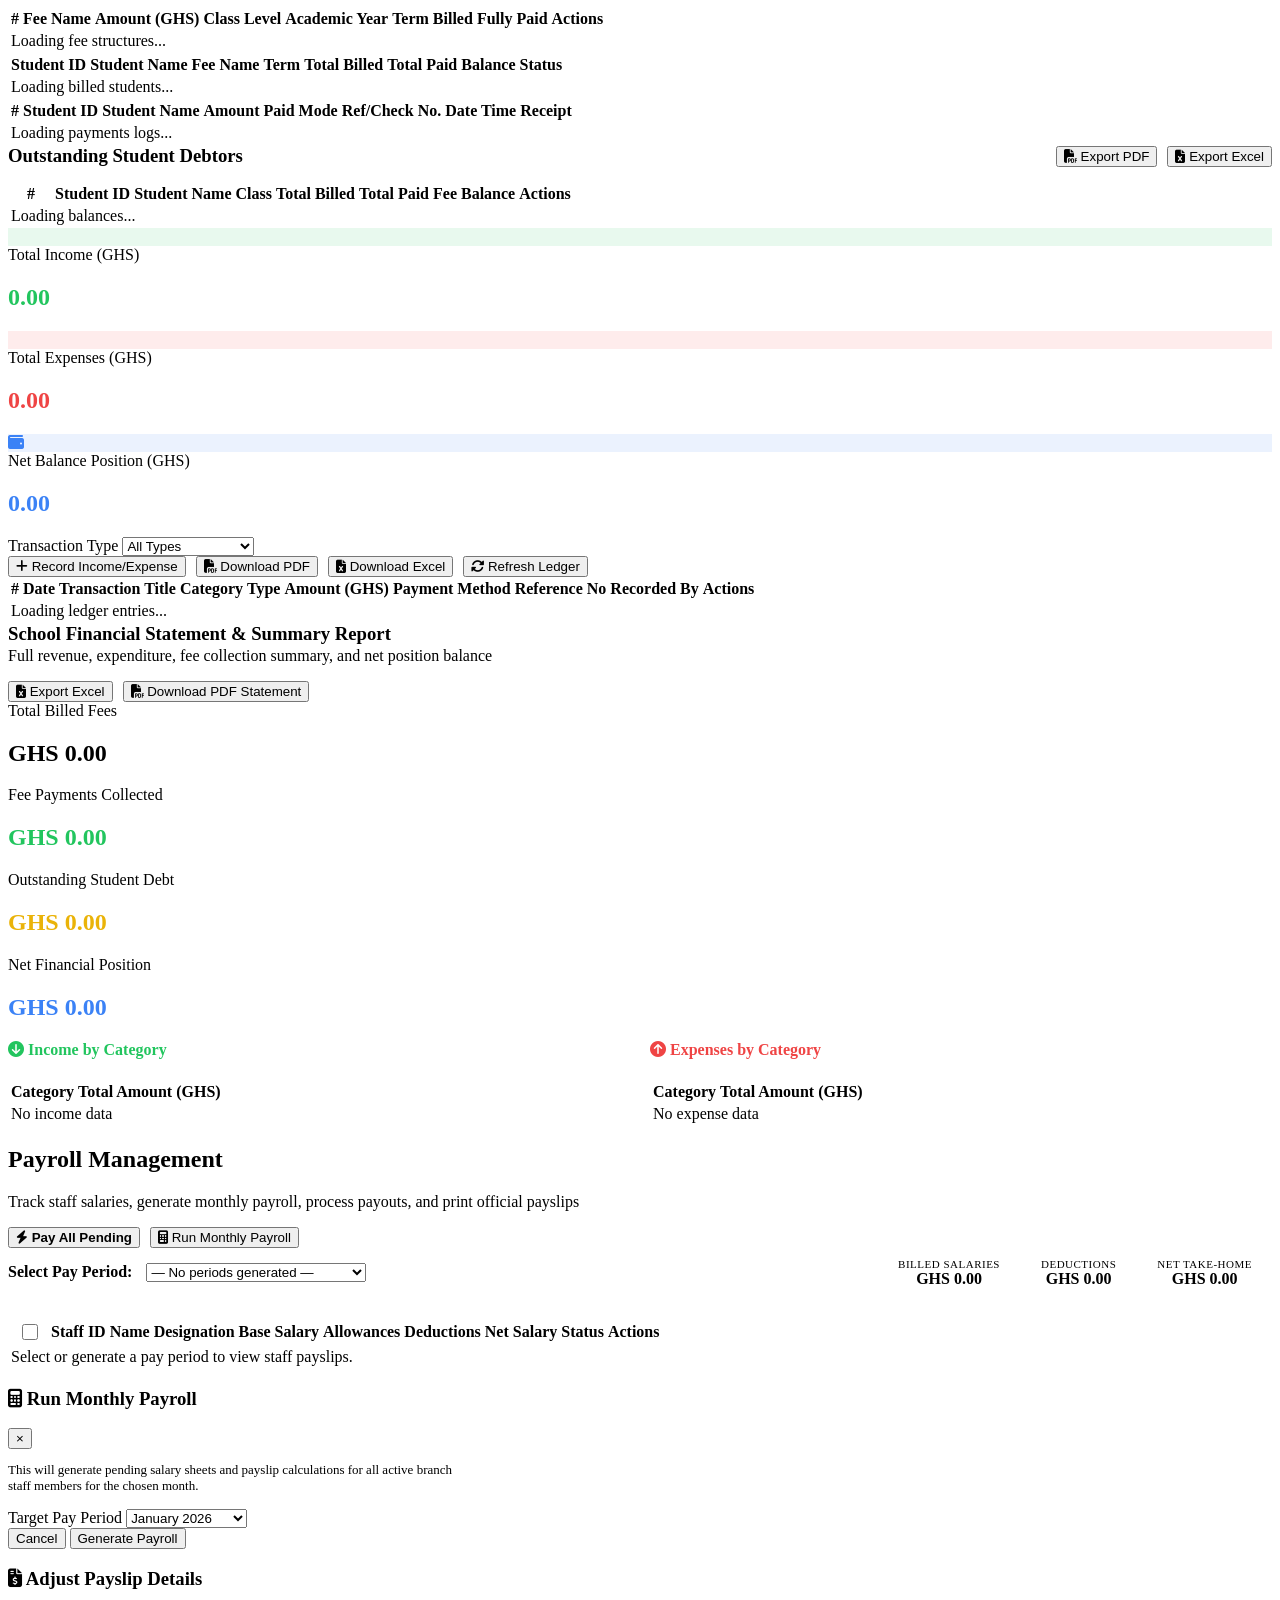
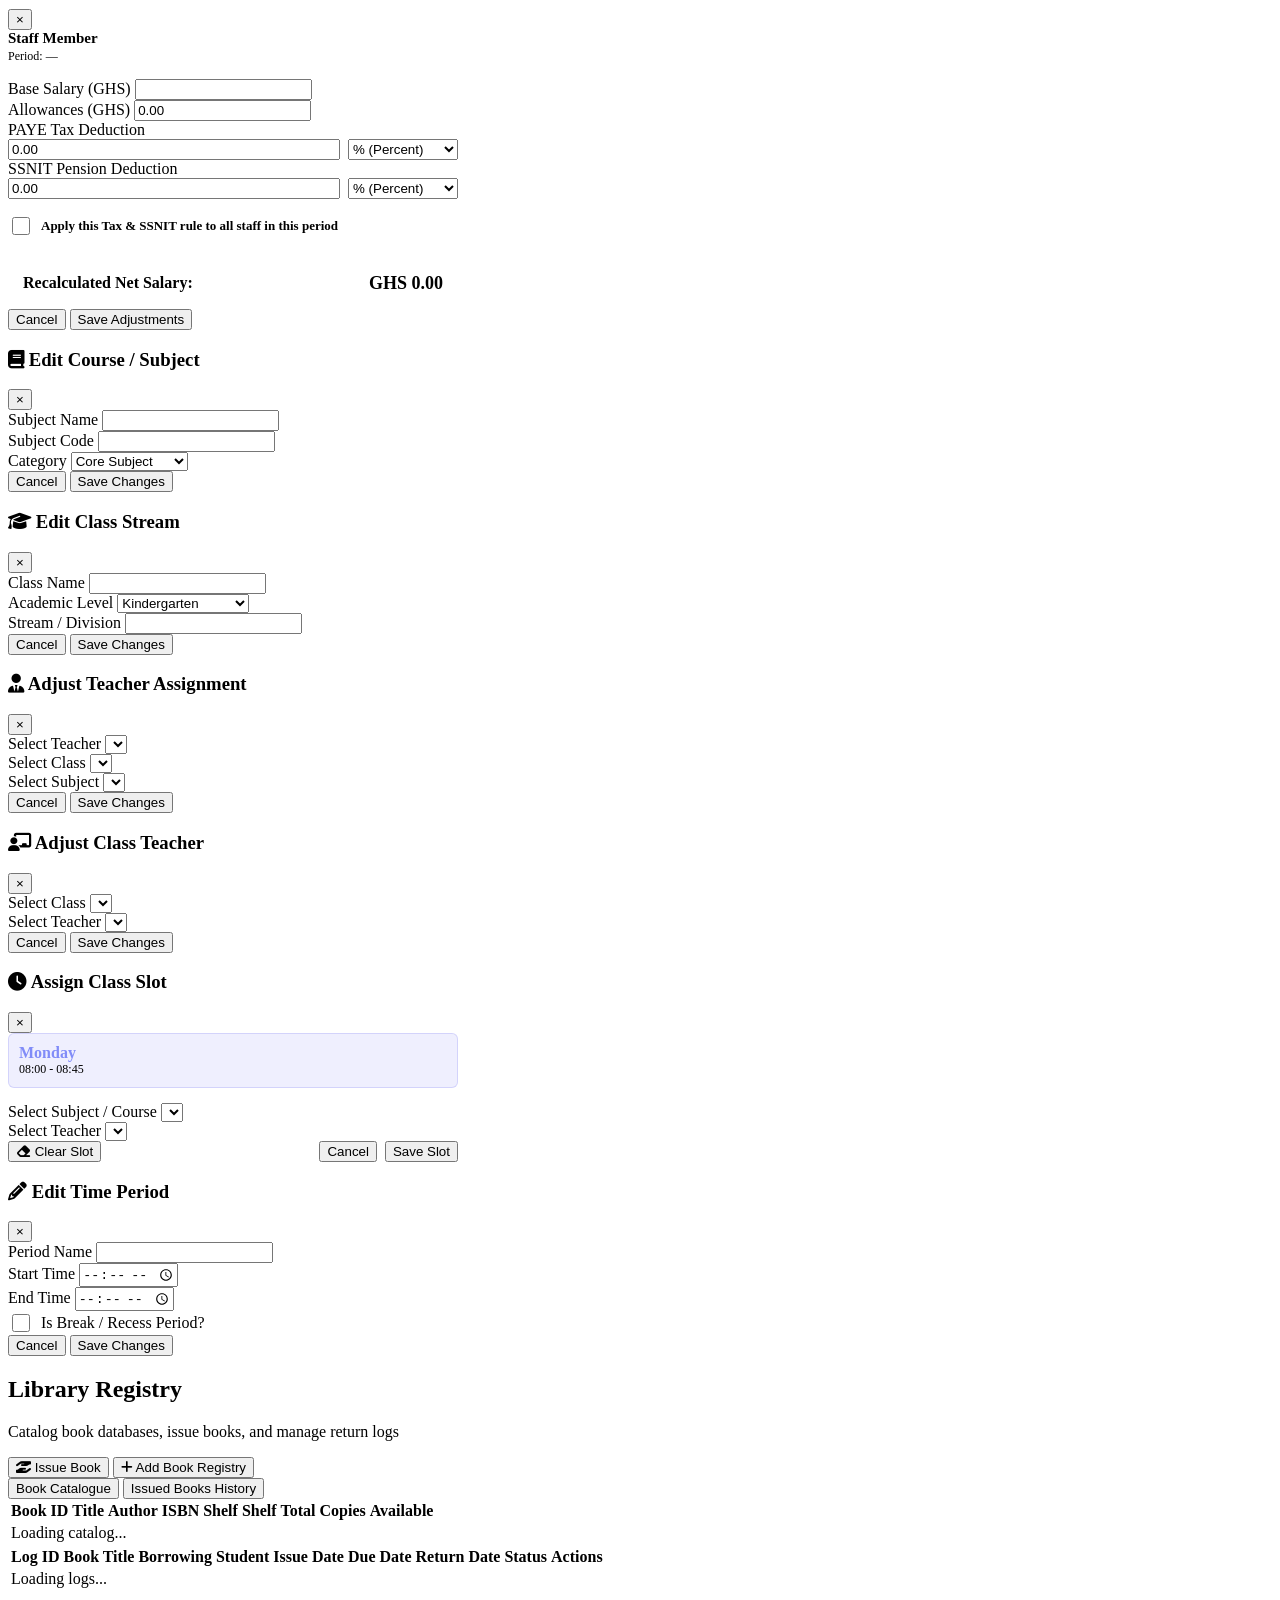
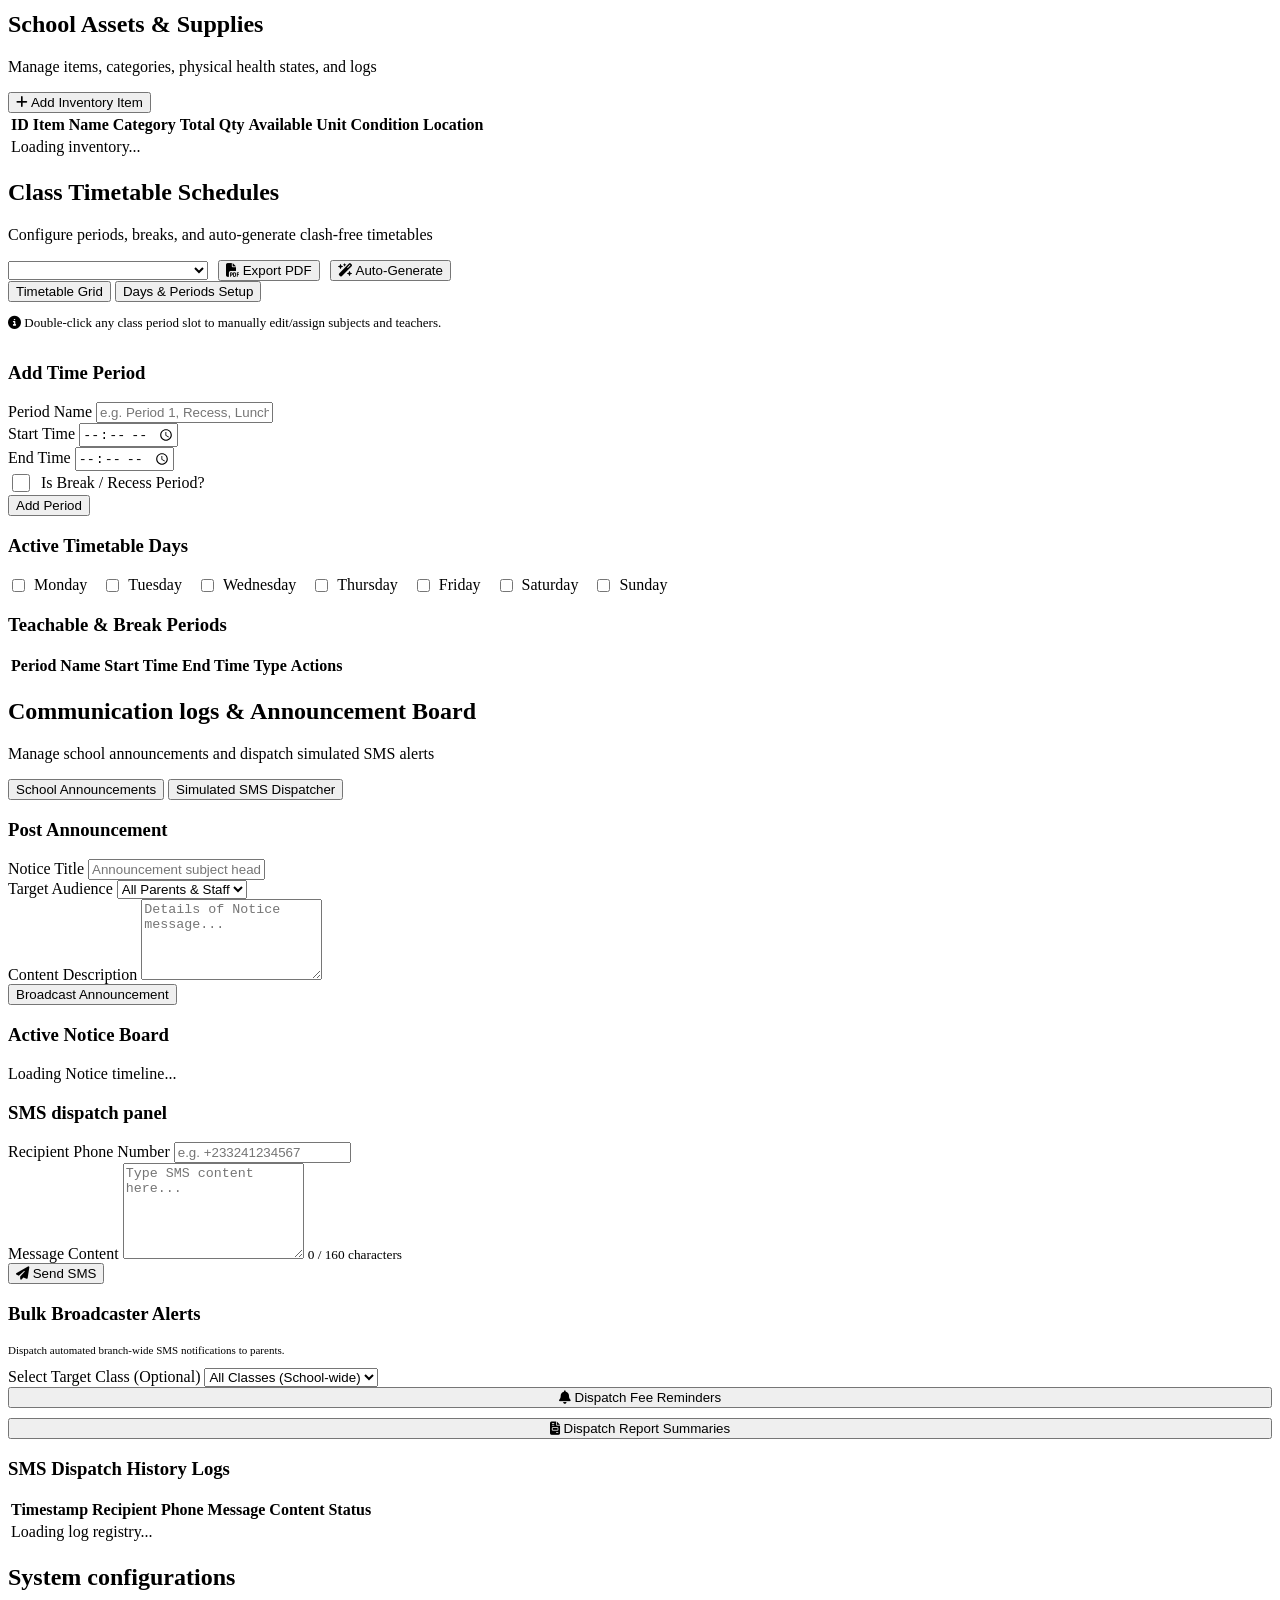
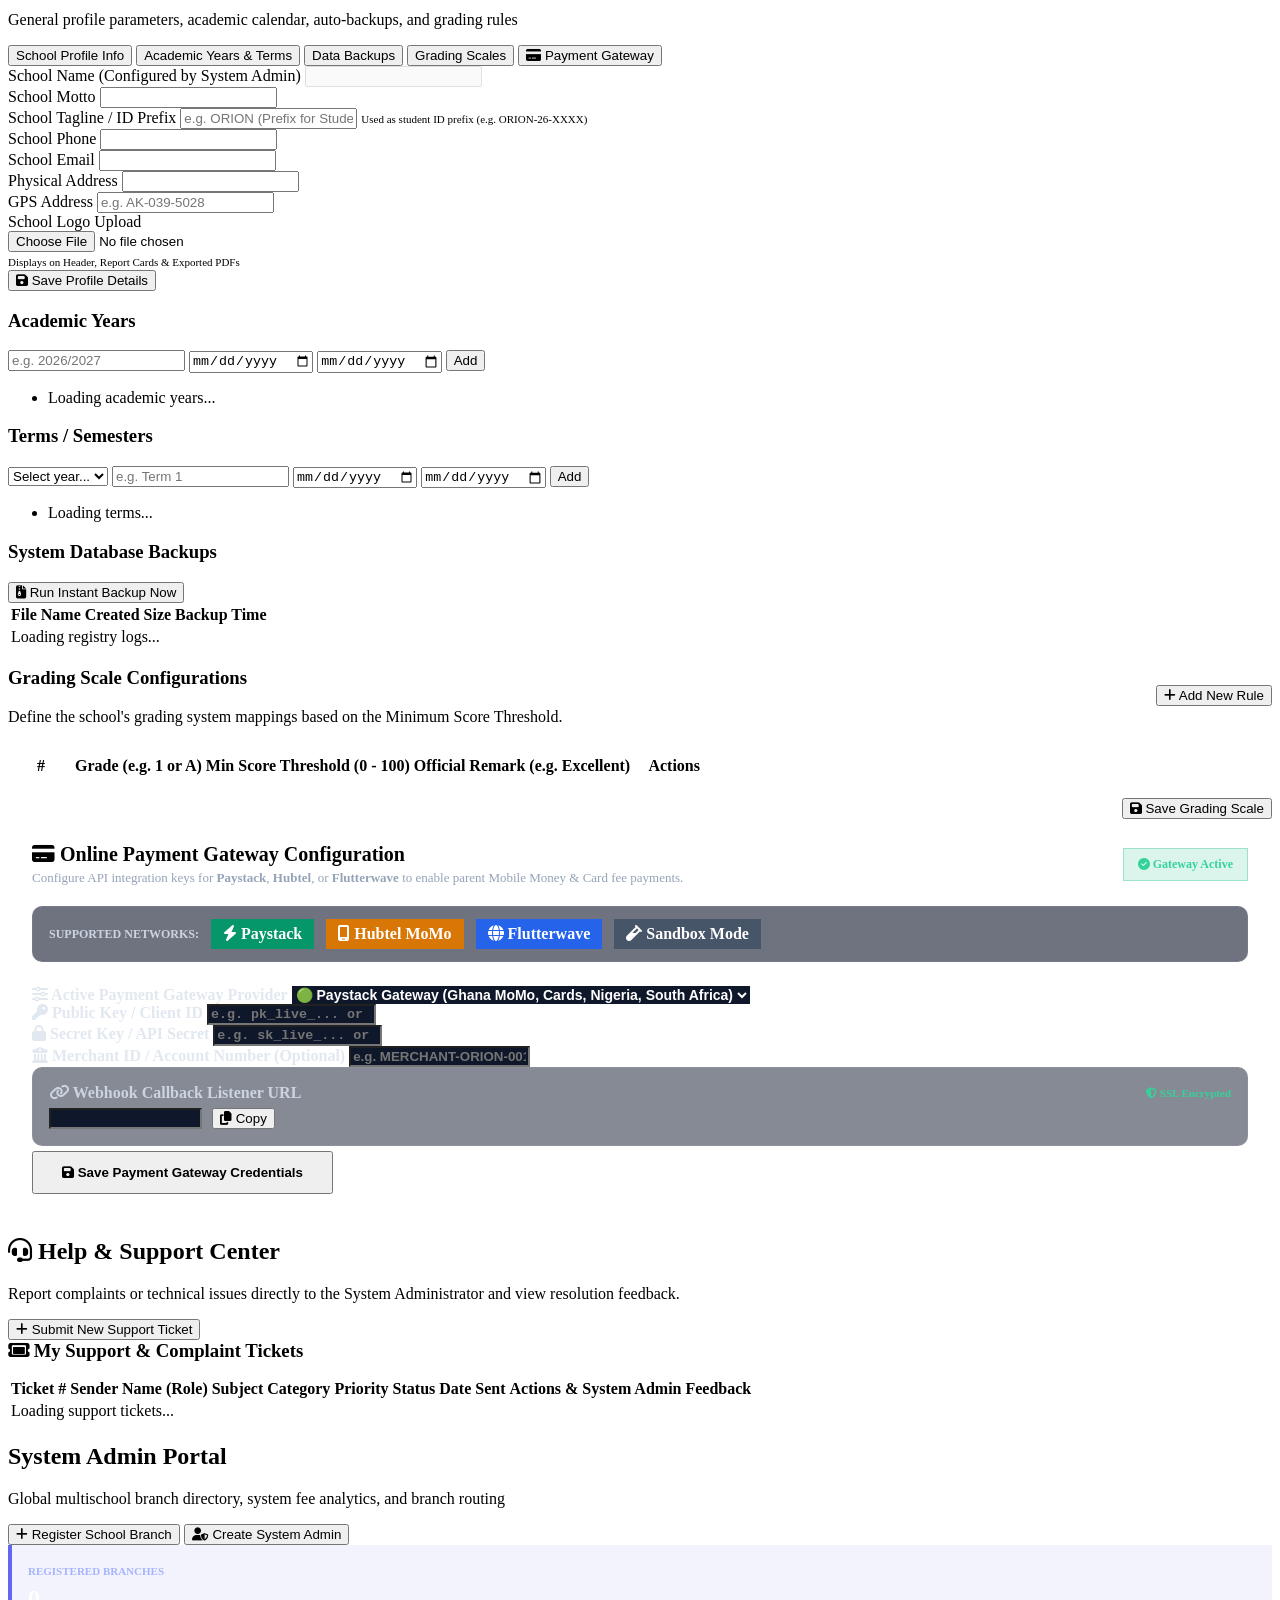
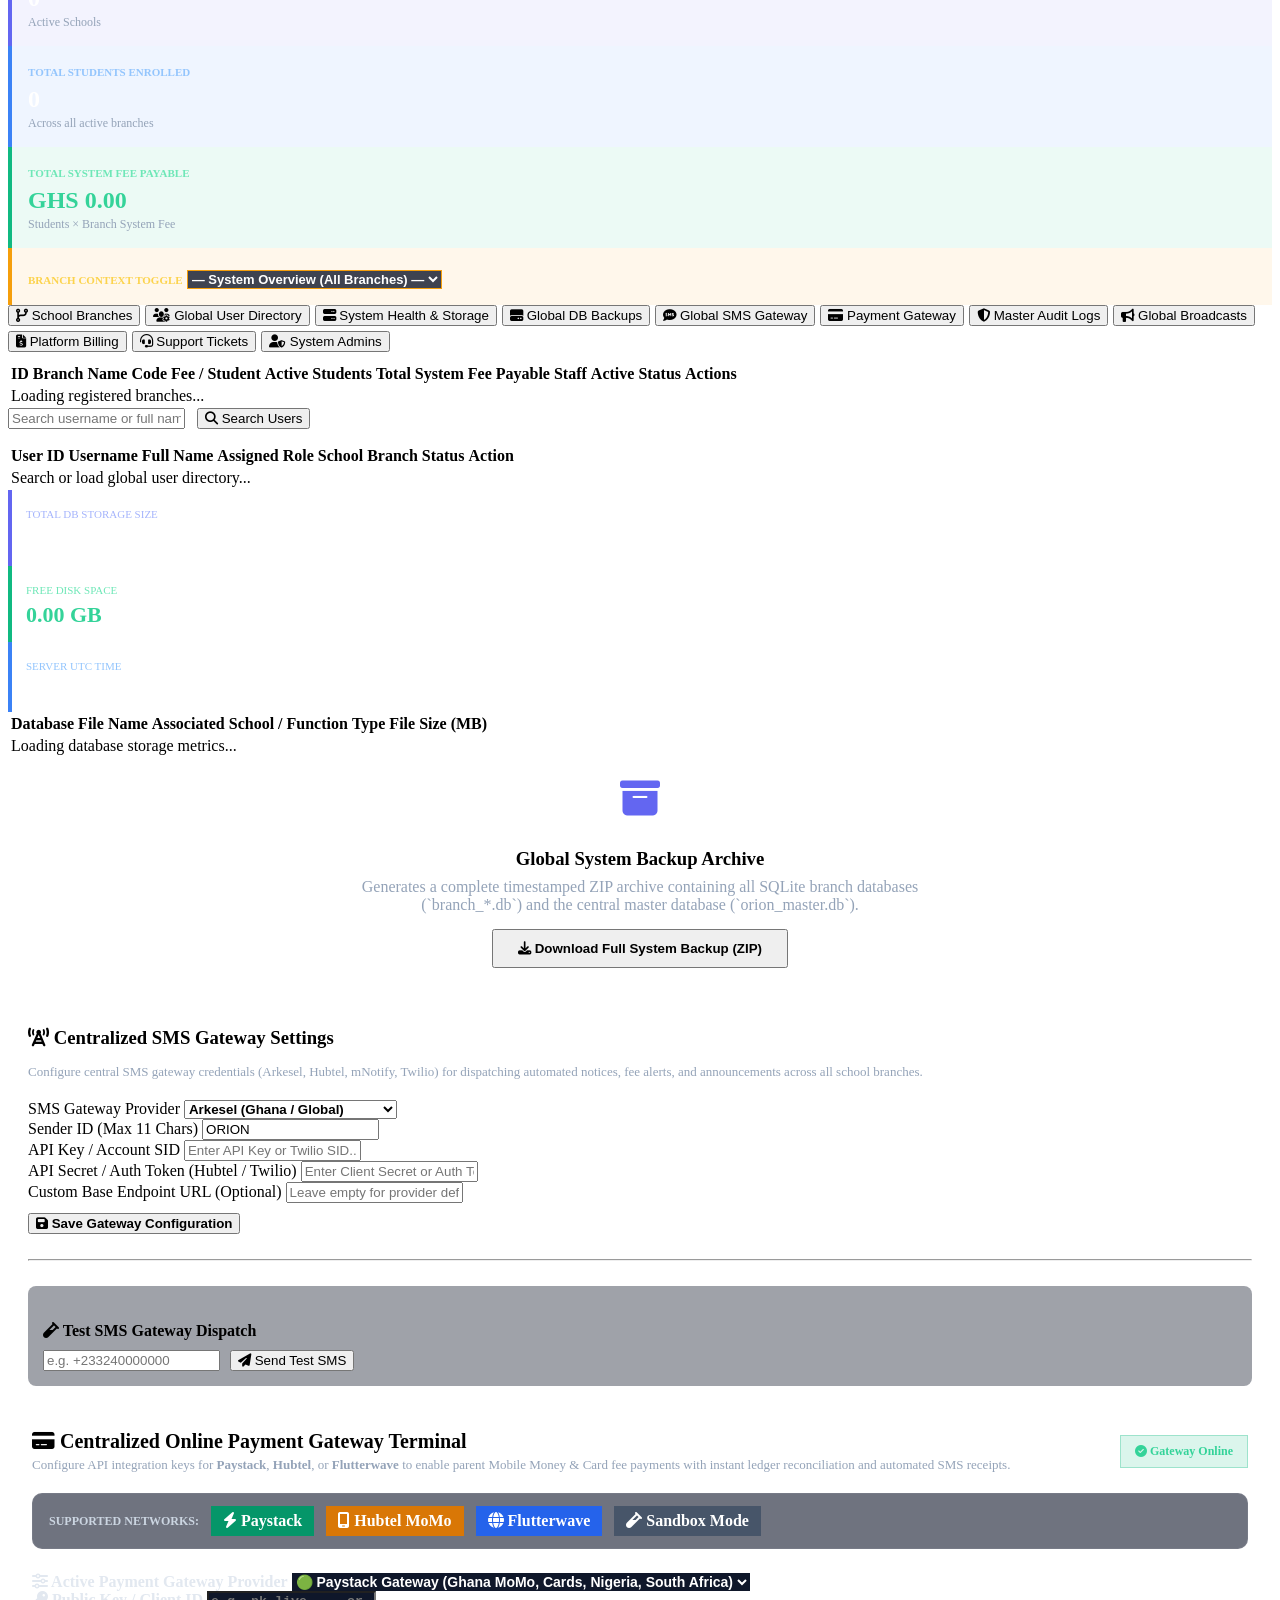
==== commit 20527a43: "feat: student table — add S/N, photo column, sort dropdown (by name/ID/class), ID prefix display" ====
--- a/web/index.html
+++ b/web/index.html
@@ -616,24 +616,34 @@
                                                 <option value="Alumnus">Alumnus</option>
                                             </select>
                                         </div>
+                                        <div class="filter-group">
+                                            <select id="sort-student-by" class="form-control">
+                                                <option value="name">Sort: Name</option>
+                                                <option value="id">Sort: ID</option>
+                                                <option value="class">Sort: Class</option>
+                                            </select>
+                                        </div>
                                     </div>
                                     
                                     <table class="table" id="students-table">
                                         <thead>
                                             <tr>
+                                                <th style="width:40px; text-align:center;">#</th>
                                                 <th>ID</th>
+                                                <th style="width:70px; text-align:center;">Photo</th>
                                                 <th>Name</th>
                                                 <th>Class</th>
                                                 <th>Parent Contact</th>
                                                 <th>Status</th>
-                                                <th>Actions</th>
+                                                <th style="text-align:center;">Actions</th>
                                             </tr>
                                         </thead>
                                         <tbody>
-                                            <tr><td colspan="6" class="text-center">Loading student list...</td></tr>
+                                            <tr><td colspan="8" class="text-center">Loading student list...</td></tr>
                                         </tbody>
                                     </table>
                                 </div>
+
                                 
                                 <div class="tab-content" id="tab-student-promo">
                                     <div class="promo-bar">
@@ -3720,6 +3730,25 @@
             </div>
             <form id="form-admit-student">
                 <div class="modal-body">
+                    <!-- Photo Upload Section -->
+                    <div style="display:flex; align-items:center; gap:20px; margin-bottom:20px; padding:16px; background:rgba(99,102,241,0.06); border:1px dashed rgba(99,102,241,0.3); border-radius:12px;">
+                        <div id="admit-photo-preview-wrap" style="position:relative; width:90px; height:90px; border-radius:50%; background:rgba(255,255,255,0.07); border:2px dashed rgba(99,102,241,0.4); display:flex; align-items:center; justify-content:center; cursor:pointer; overflow:hidden; flex-shrink:0;" onclick="document.getElementById('stud-photo').click()" title="Click to upload student photo">
+                            <img id="admit-photo-preview" src="" alt="" style="width:100%; height:100%; object-fit:cover; display:none; border-radius:50%;">
+                            <div id="admit-photo-placeholder" style="text-align:center; color:rgba(255,255,255,0.4);">
+                                <i class="fa-solid fa-user" style="font-size:28px; display:block; margin-bottom:4px;"></i>
+                                <span style="font-size:9px; line-height:1.2;">Upload<br>Photo</span>
+                            </div>
+                        </div>
+                        <div>
+                            <label style="font-weight:600; display:block; margin-bottom:6px; color:var(--text-secondary);">Student Photo <span style="font-size:11px; color:var(--text-muted); font-weight:400;">(optional)</span></label>
+                            <input type="file" id="stud-photo" accept="image/*" style="display:none;" onchange="previewAdmitPhoto(this)">
+                            <button type="button" class="btn btn-secondary btn-sm" onclick="document.getElementById('stud-photo').click()">
+                                <i class="fa-solid fa-camera"></i> Choose Photo
+                            </button>
+                            <p style="margin:6px 0 0; font-size:11px; color:var(--text-muted);">Accepted: JPG, PNG, WEBP. Photo shows on student records &amp; reports.</p>
+                        </div>
+                    </div>
+
                     <h3>Student Personal Details</h3>
                     <div class="form-grid">
                         <div class="form-group">
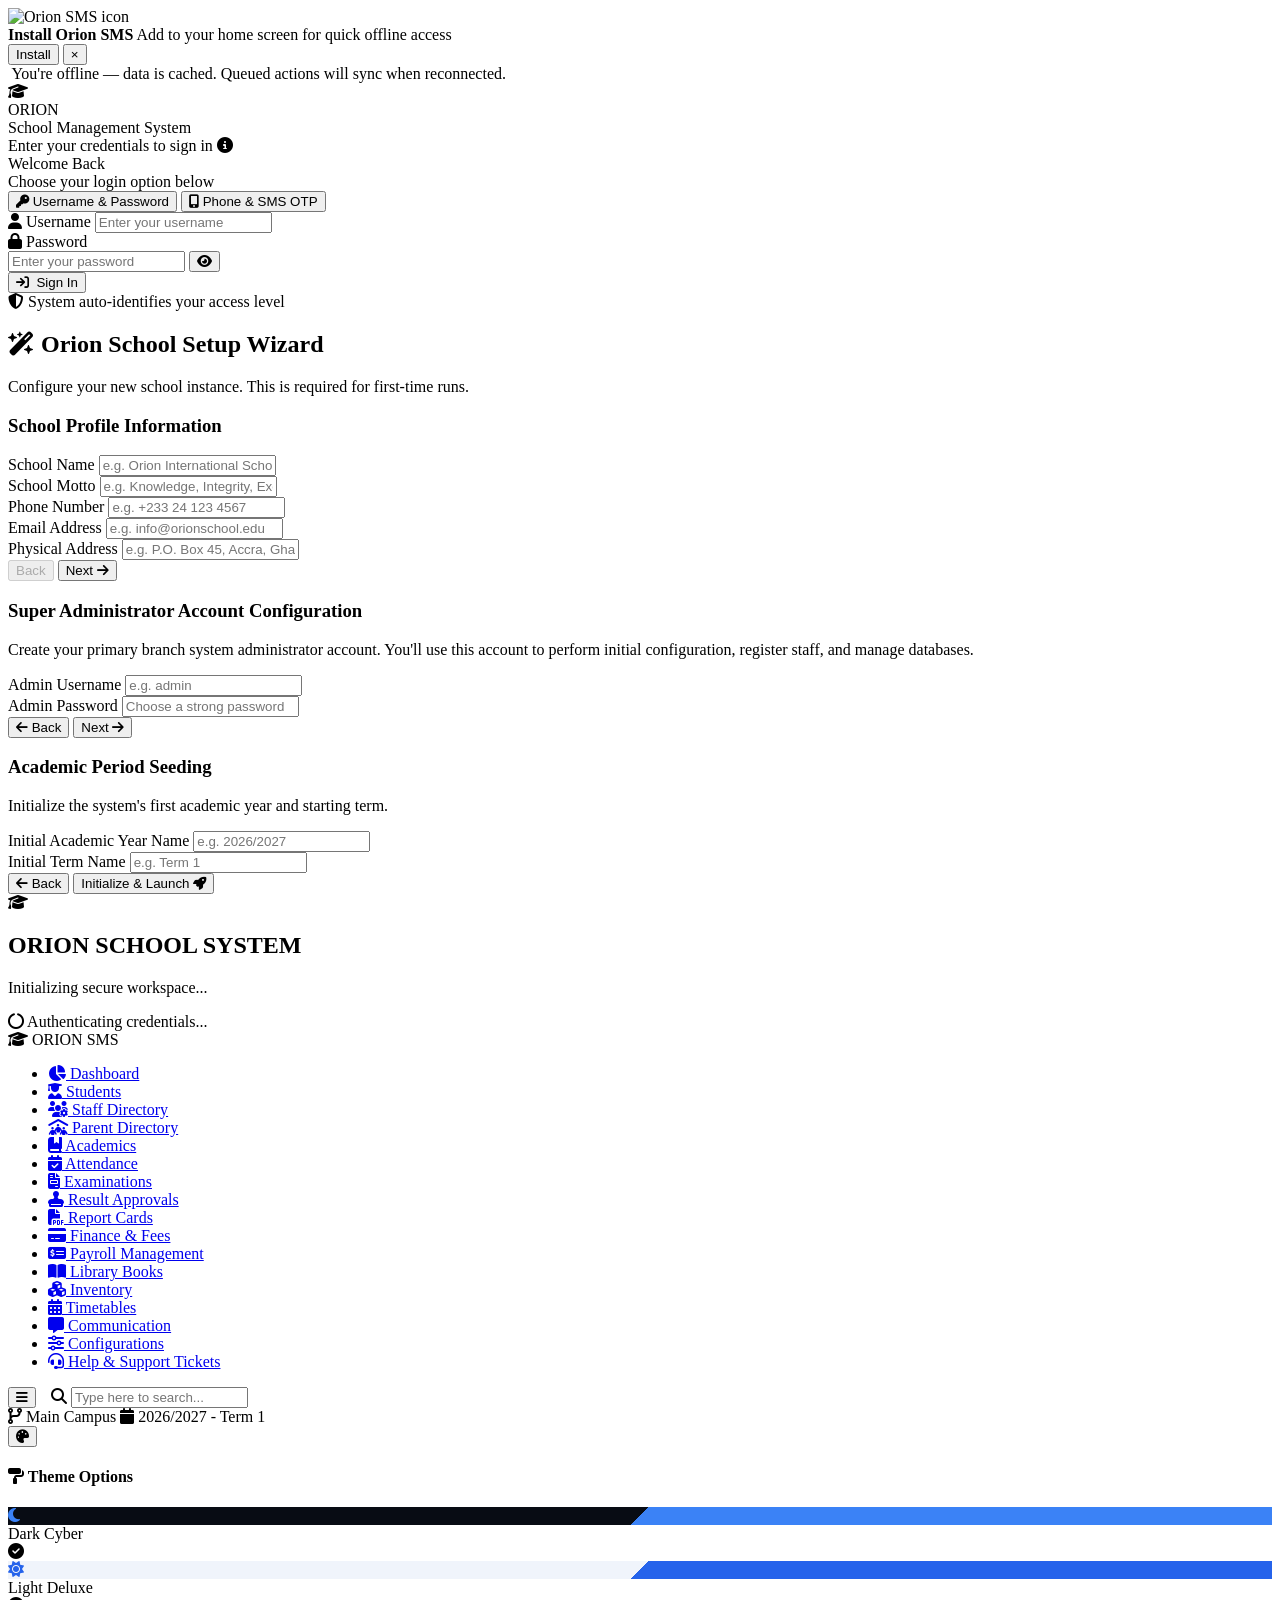
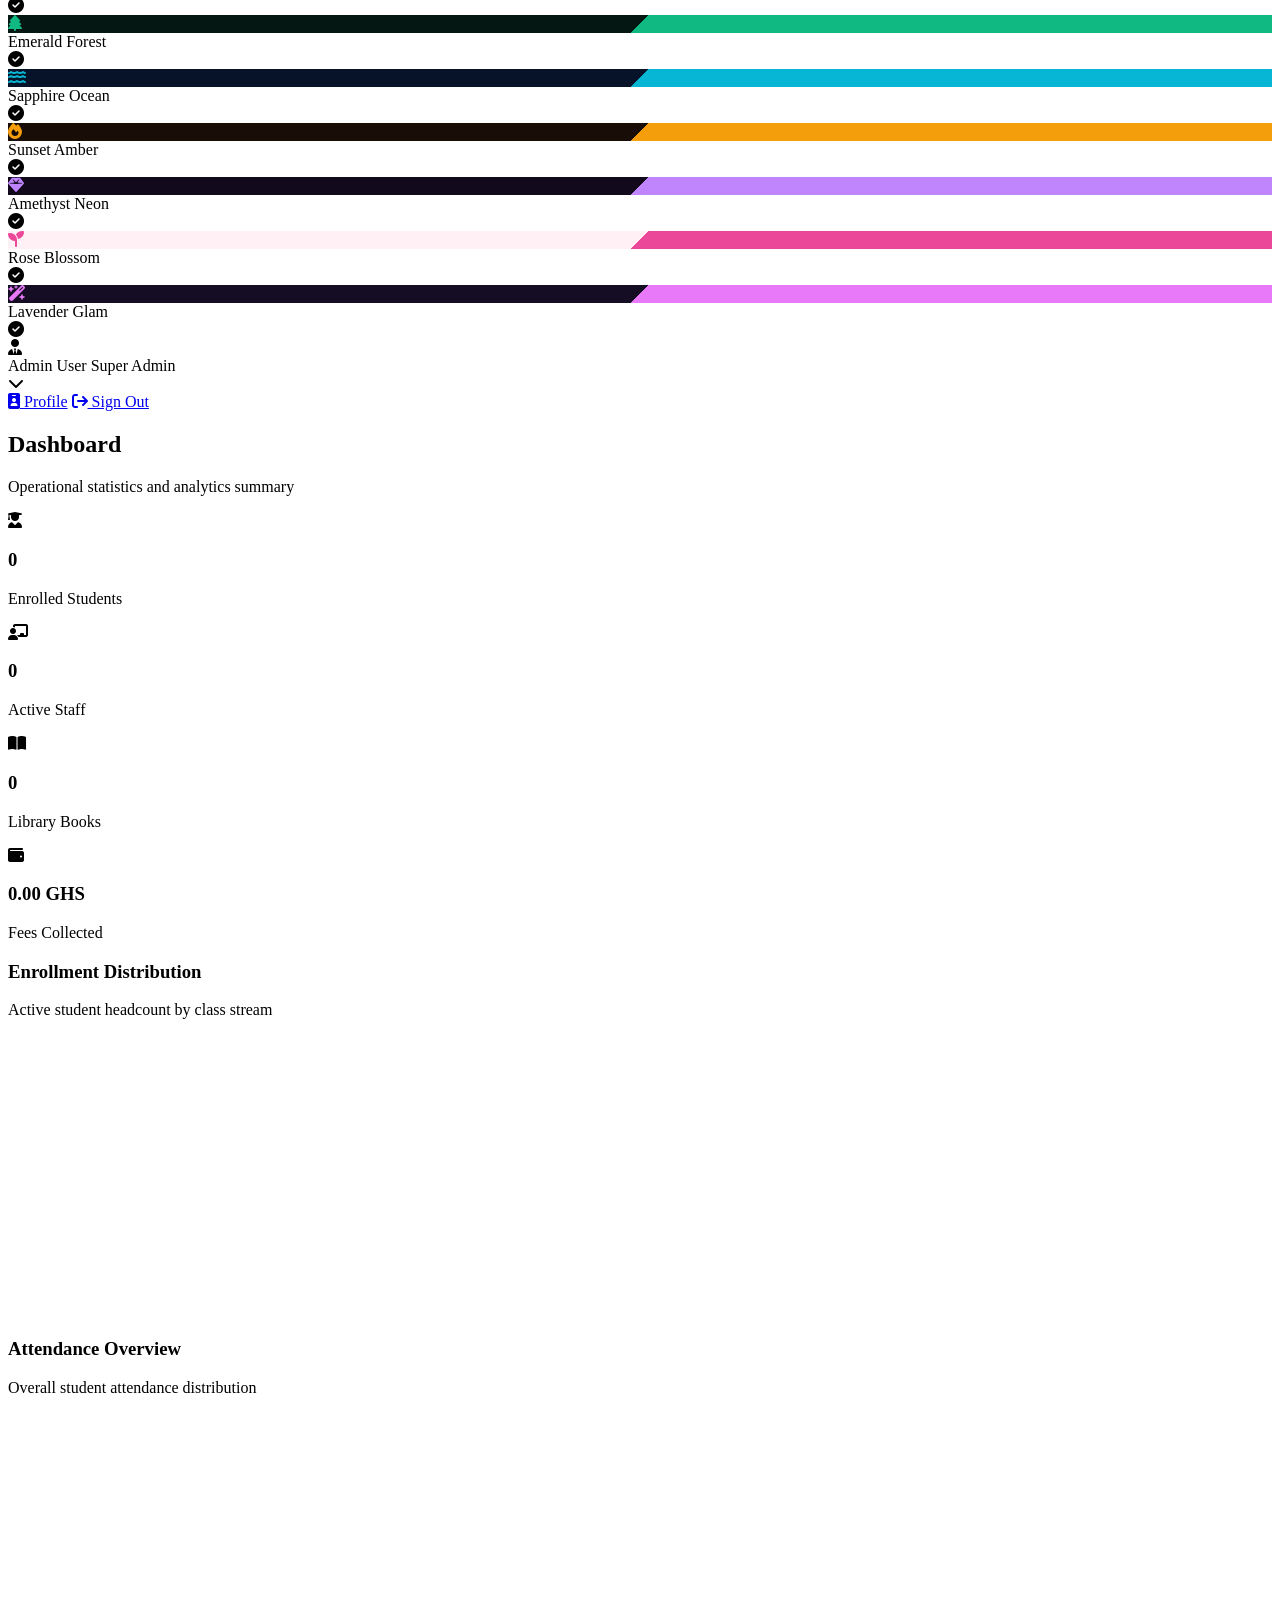
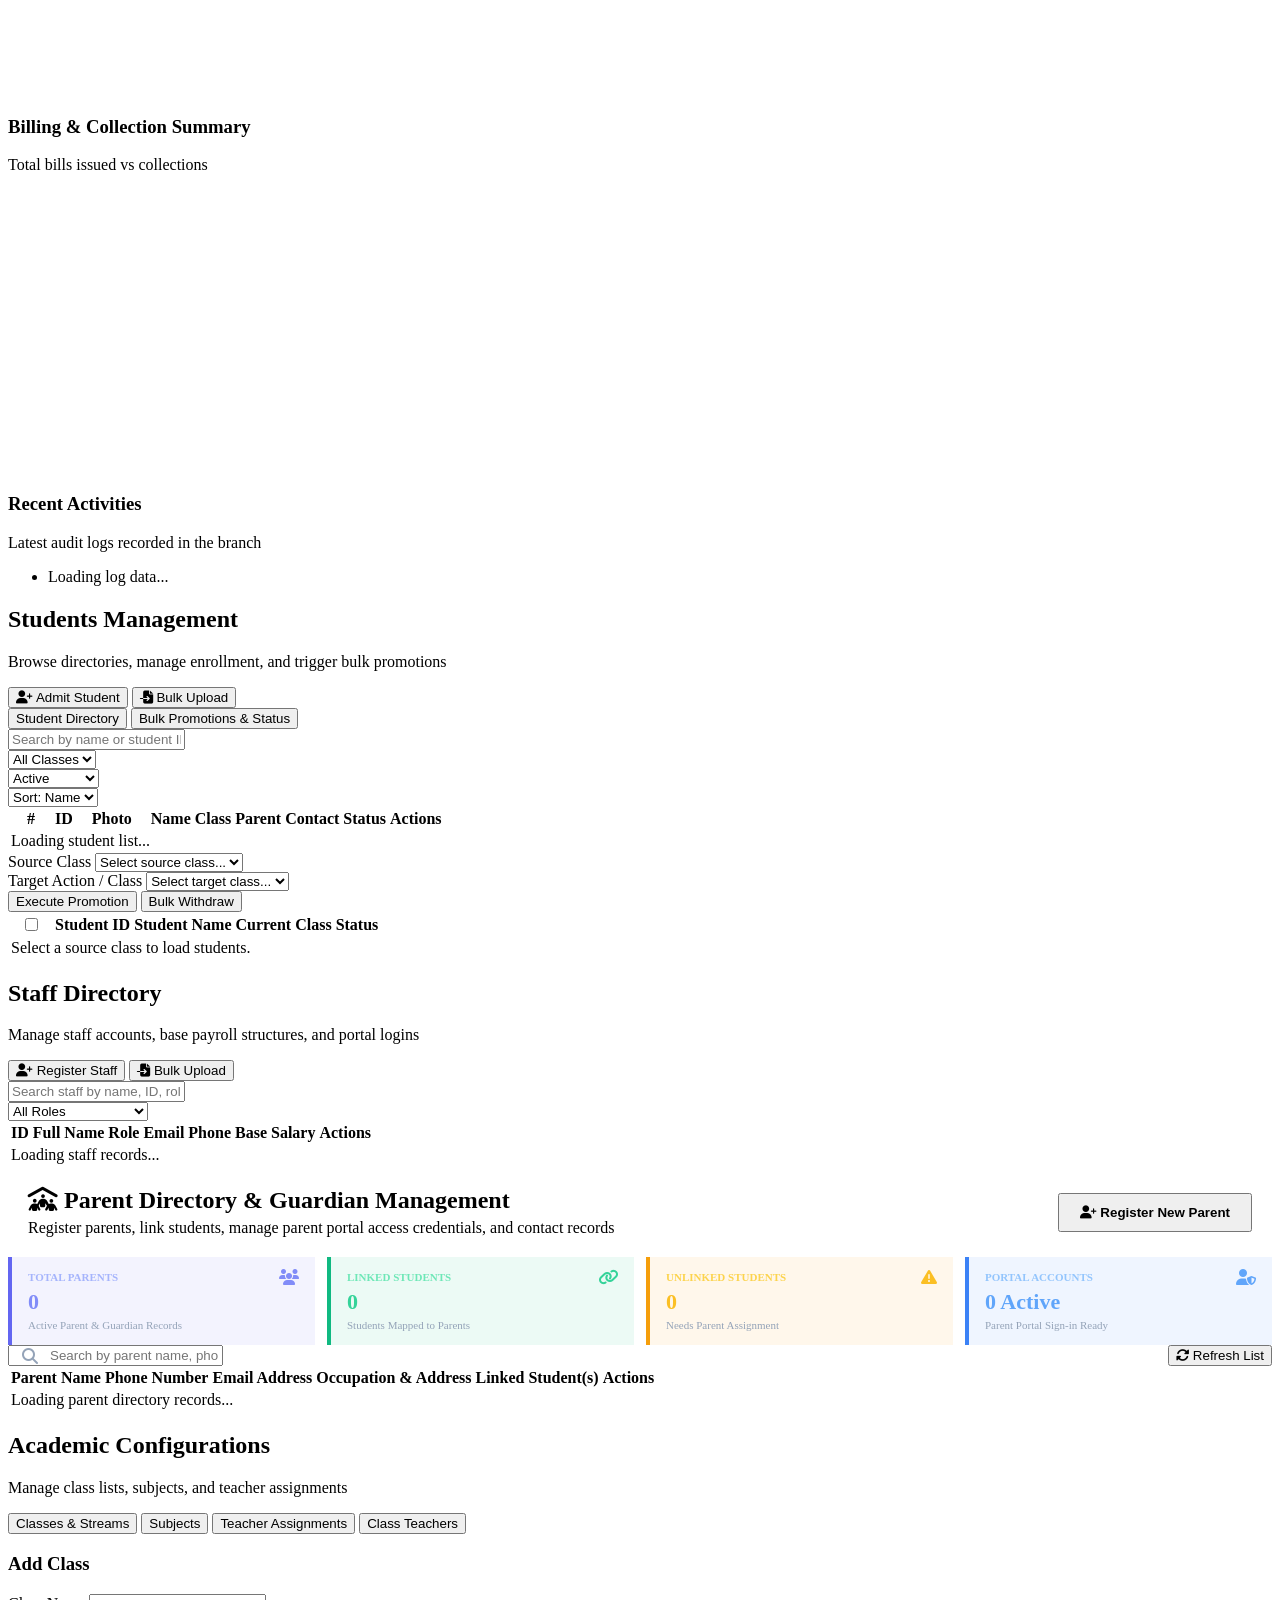
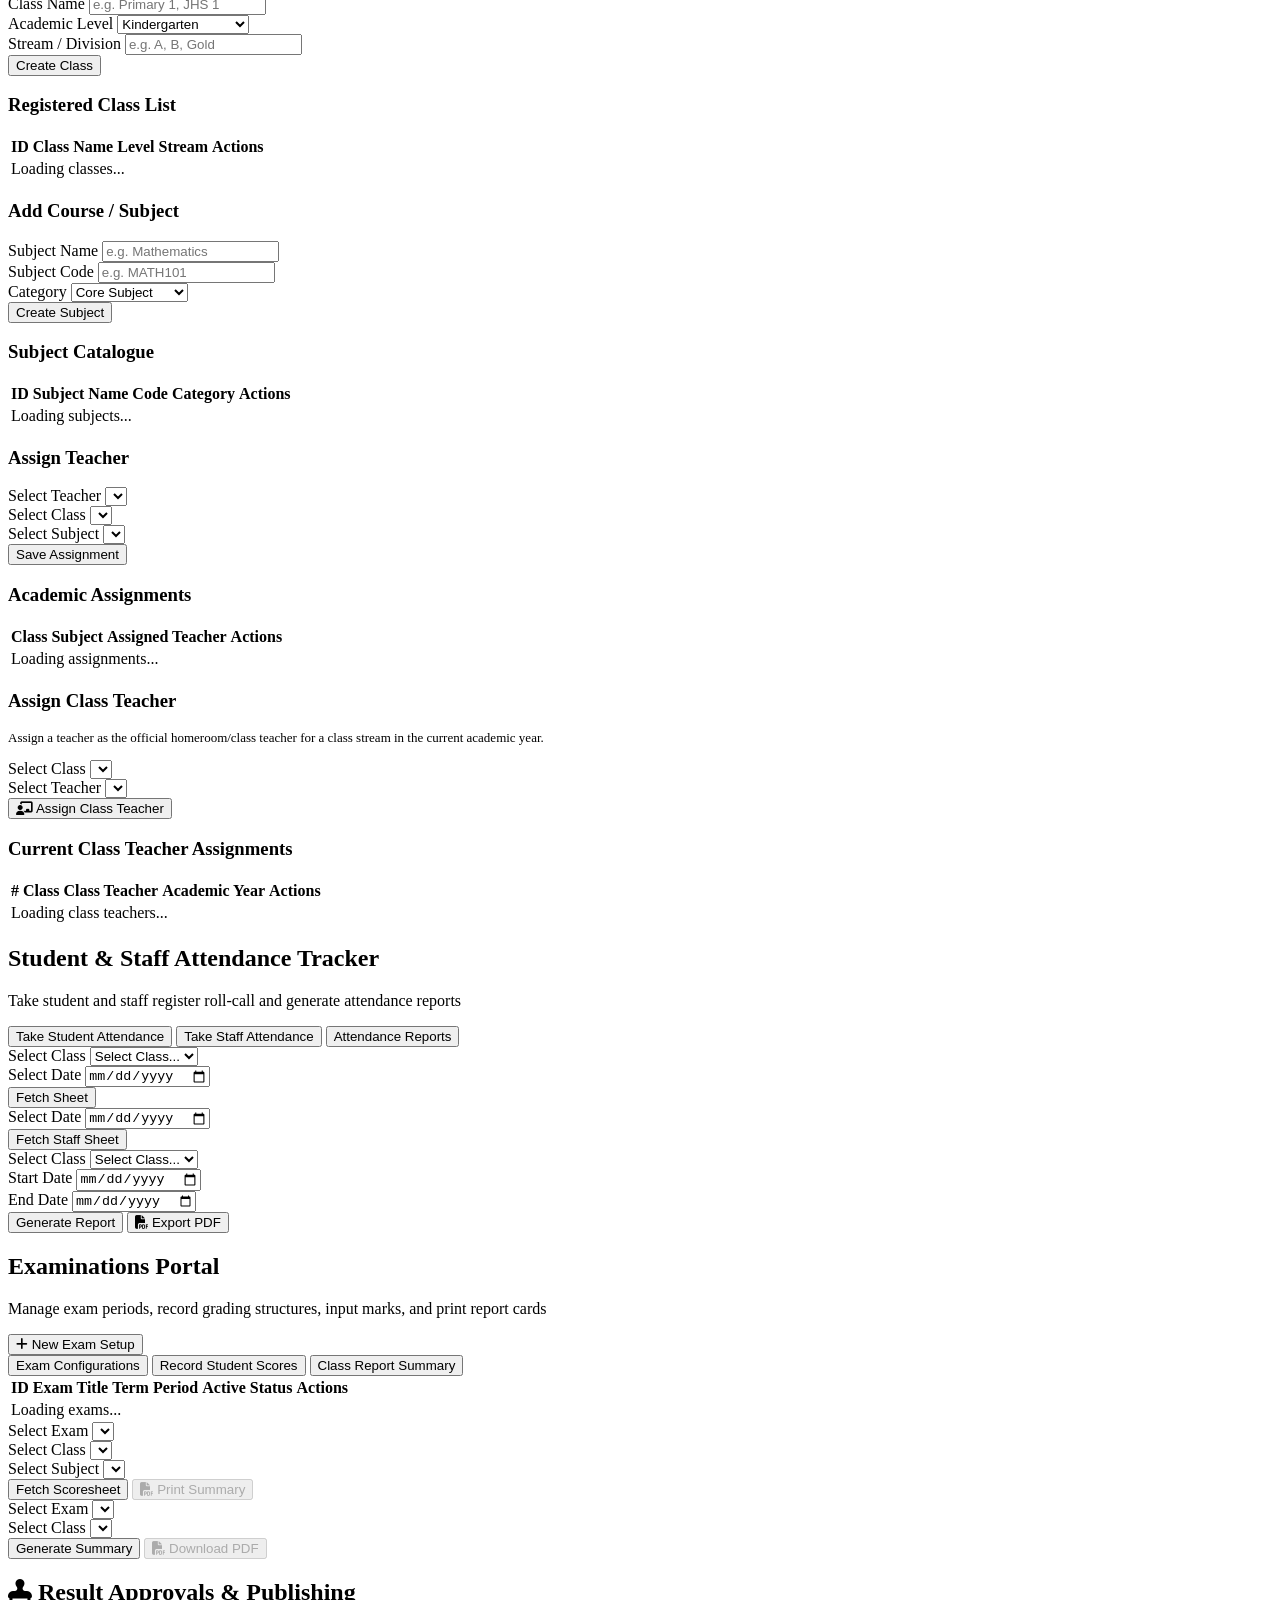
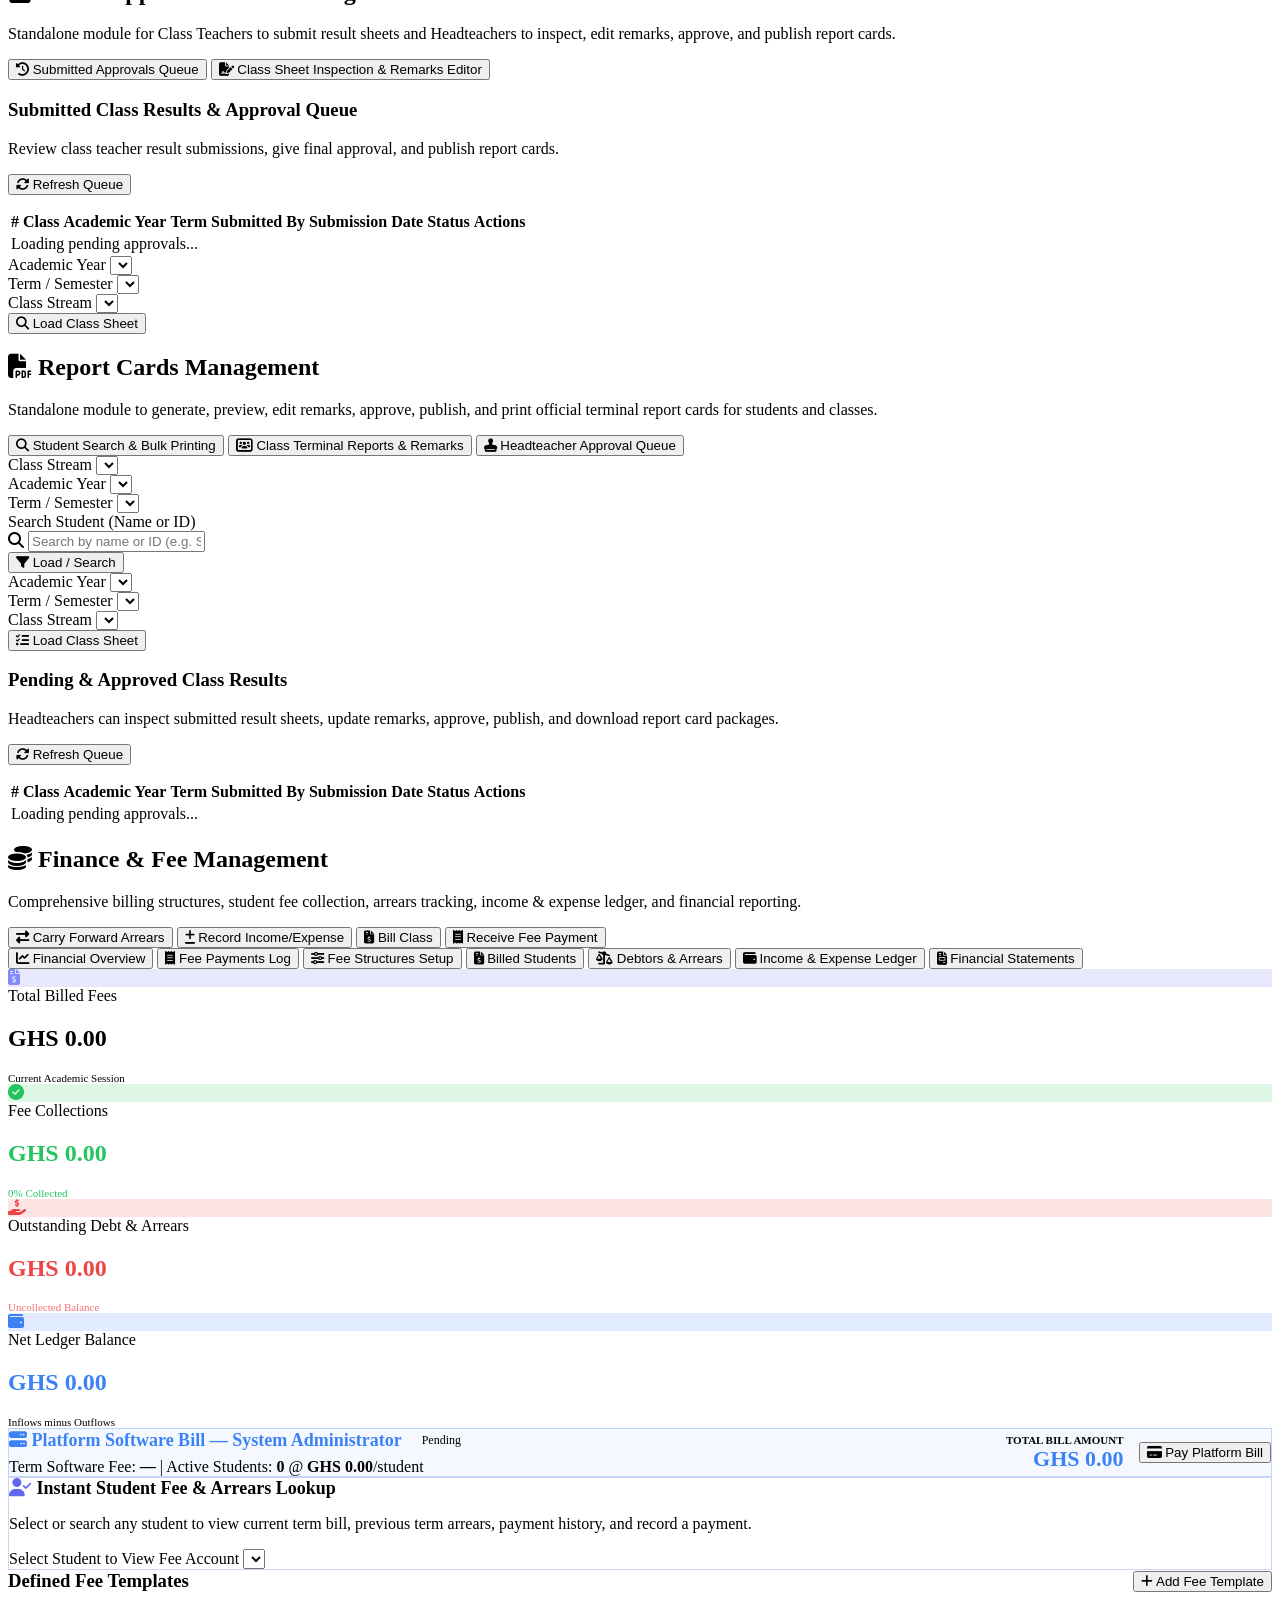
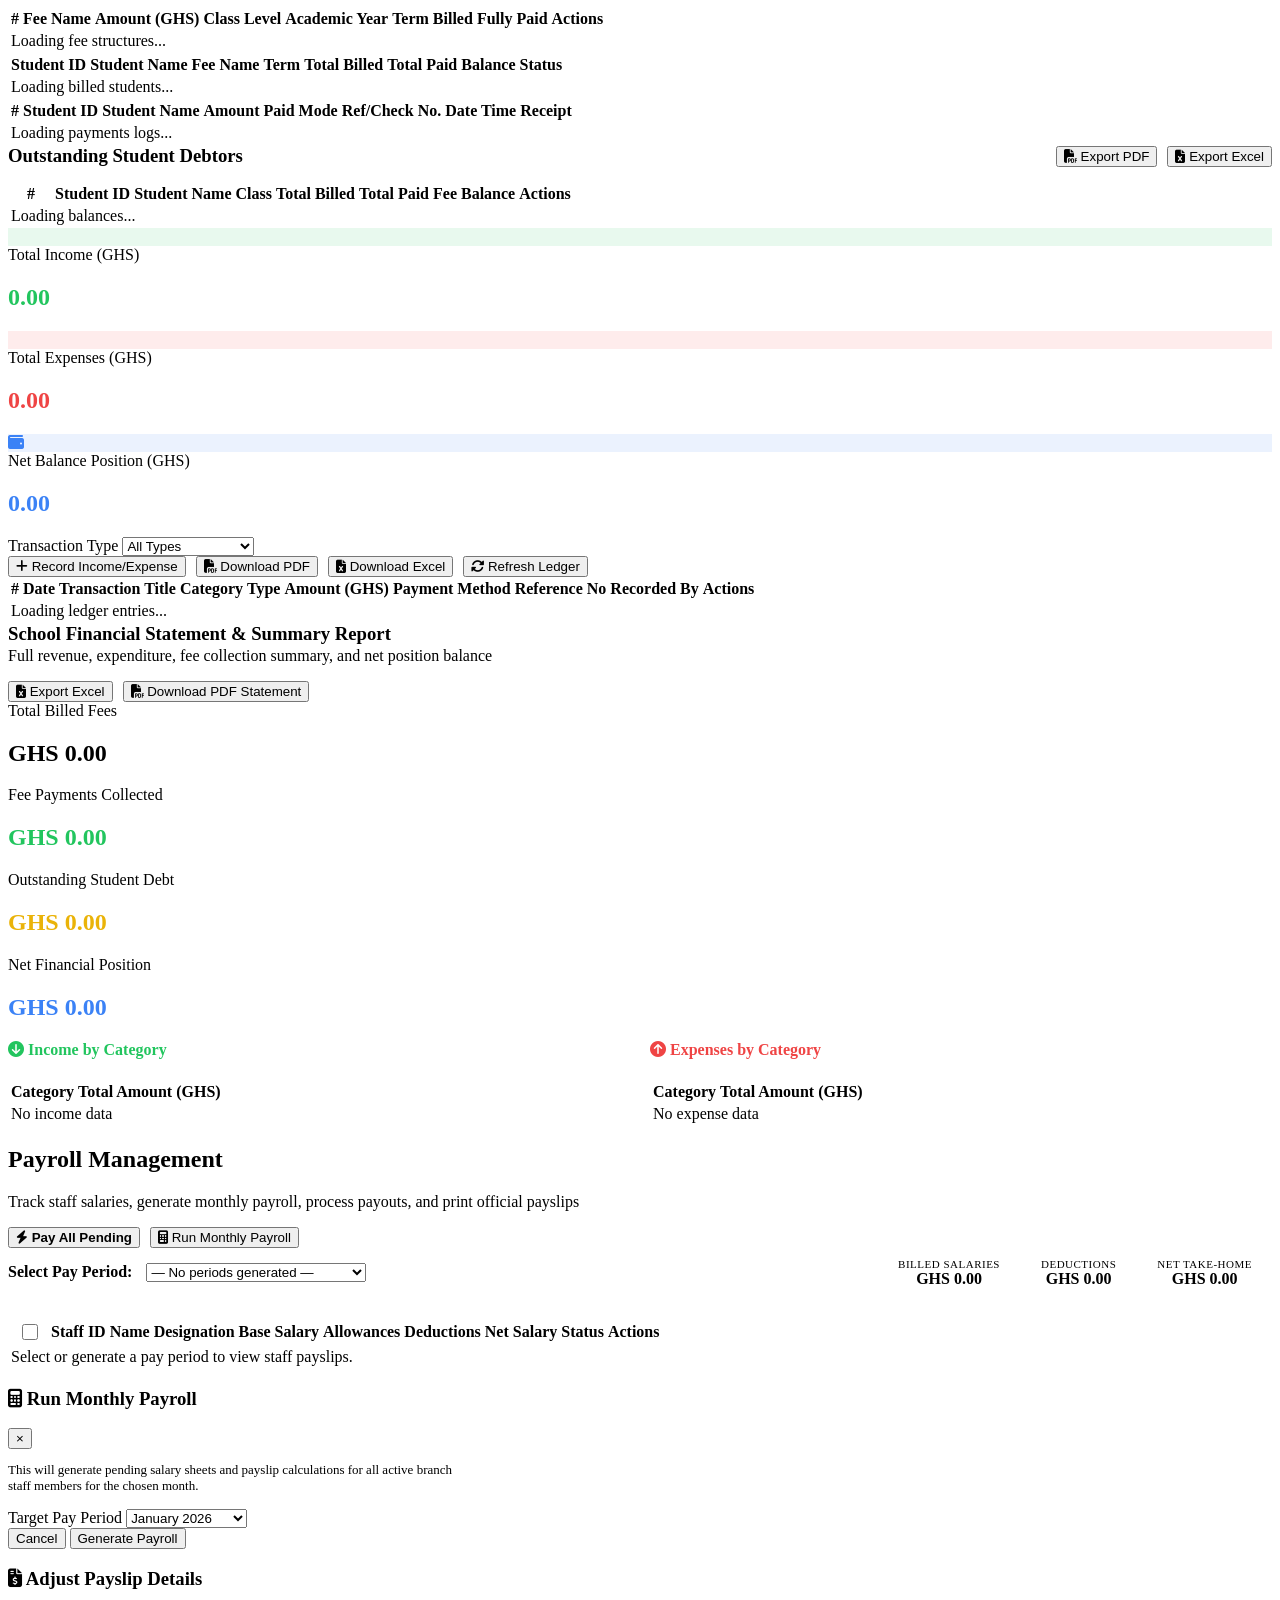
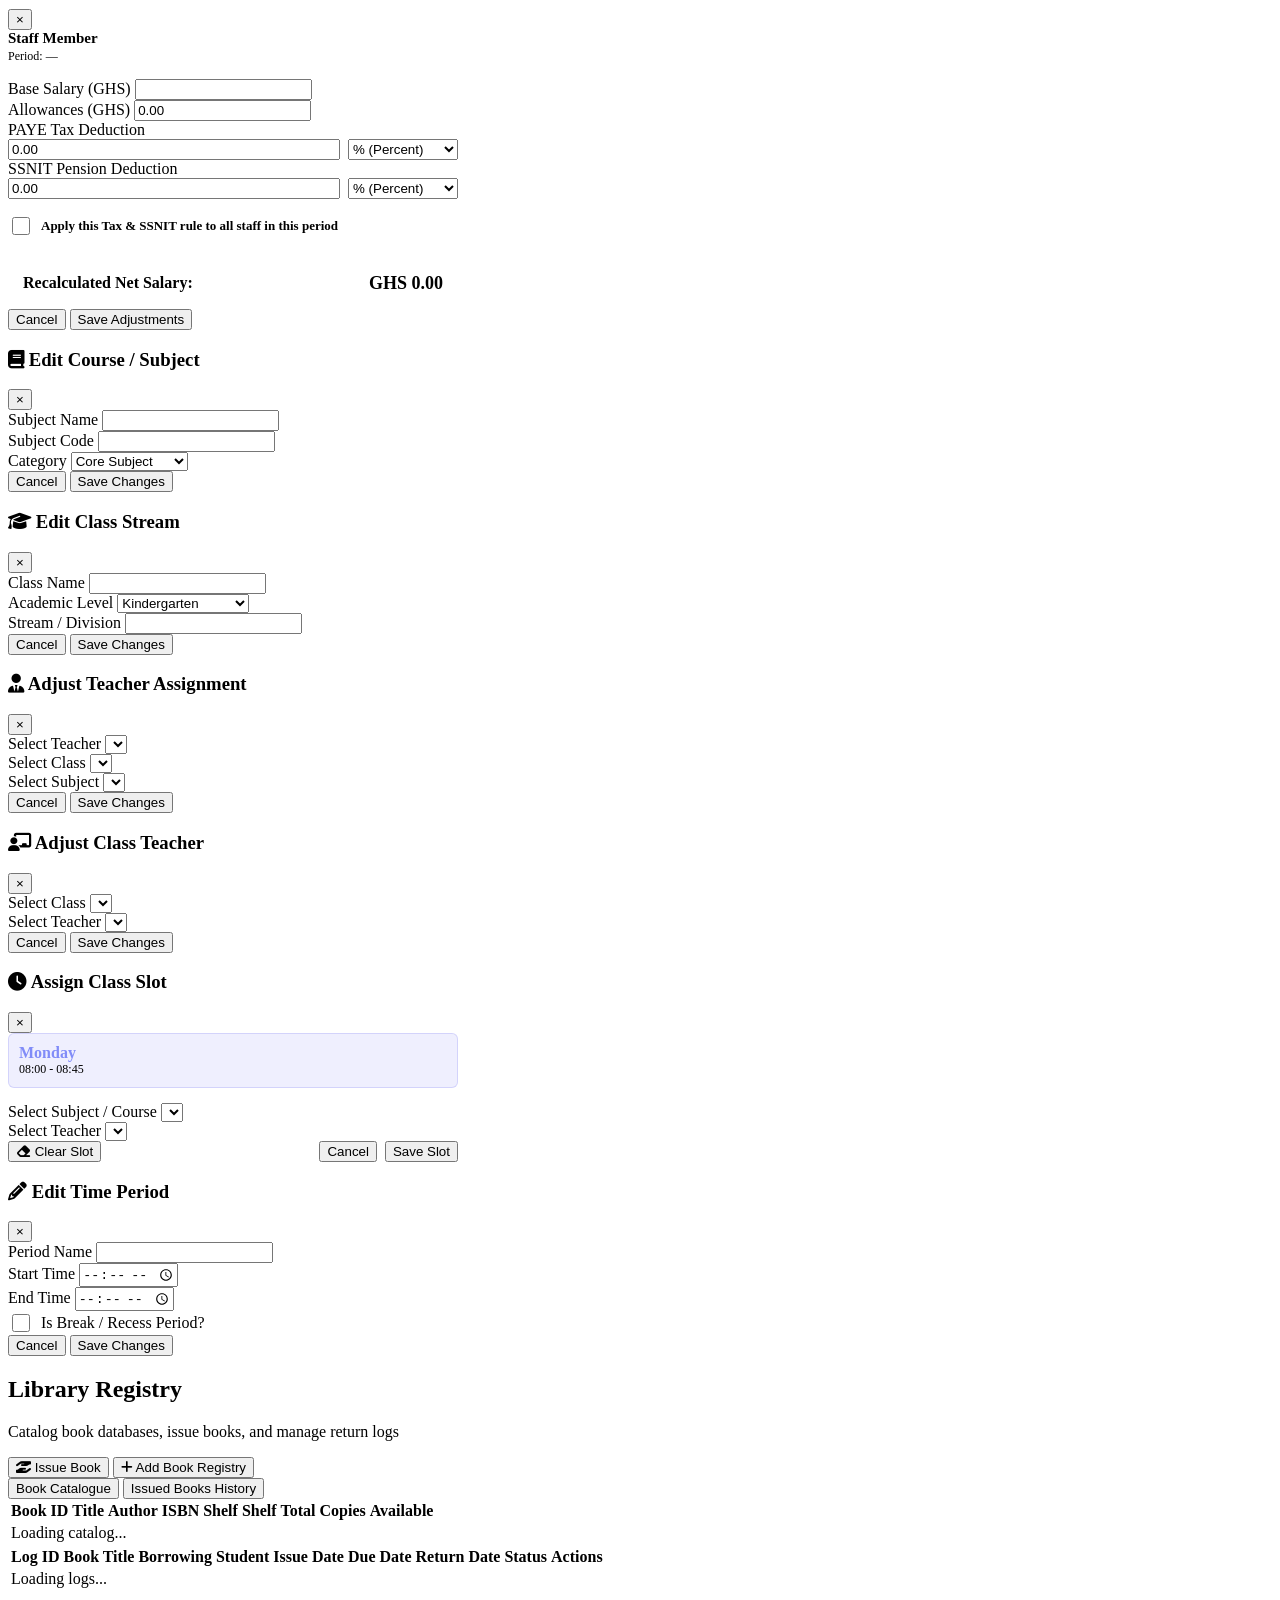
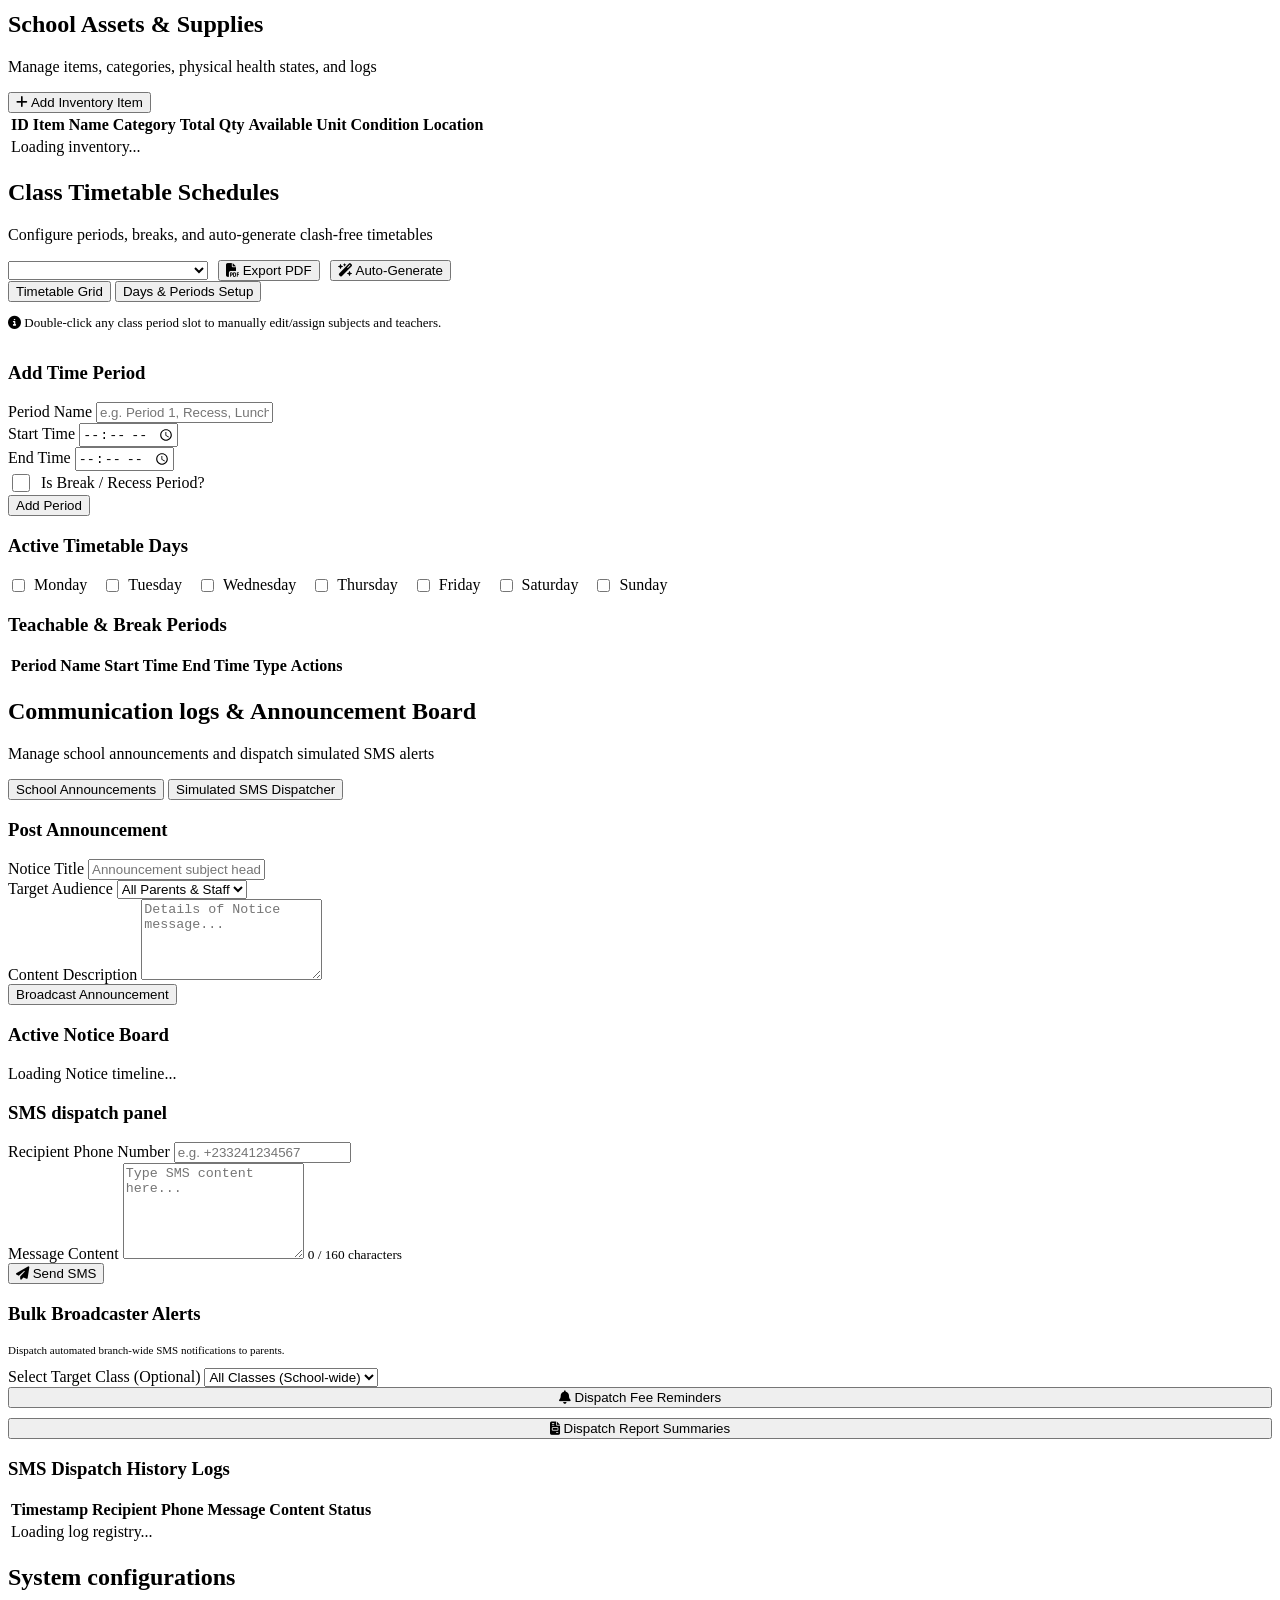
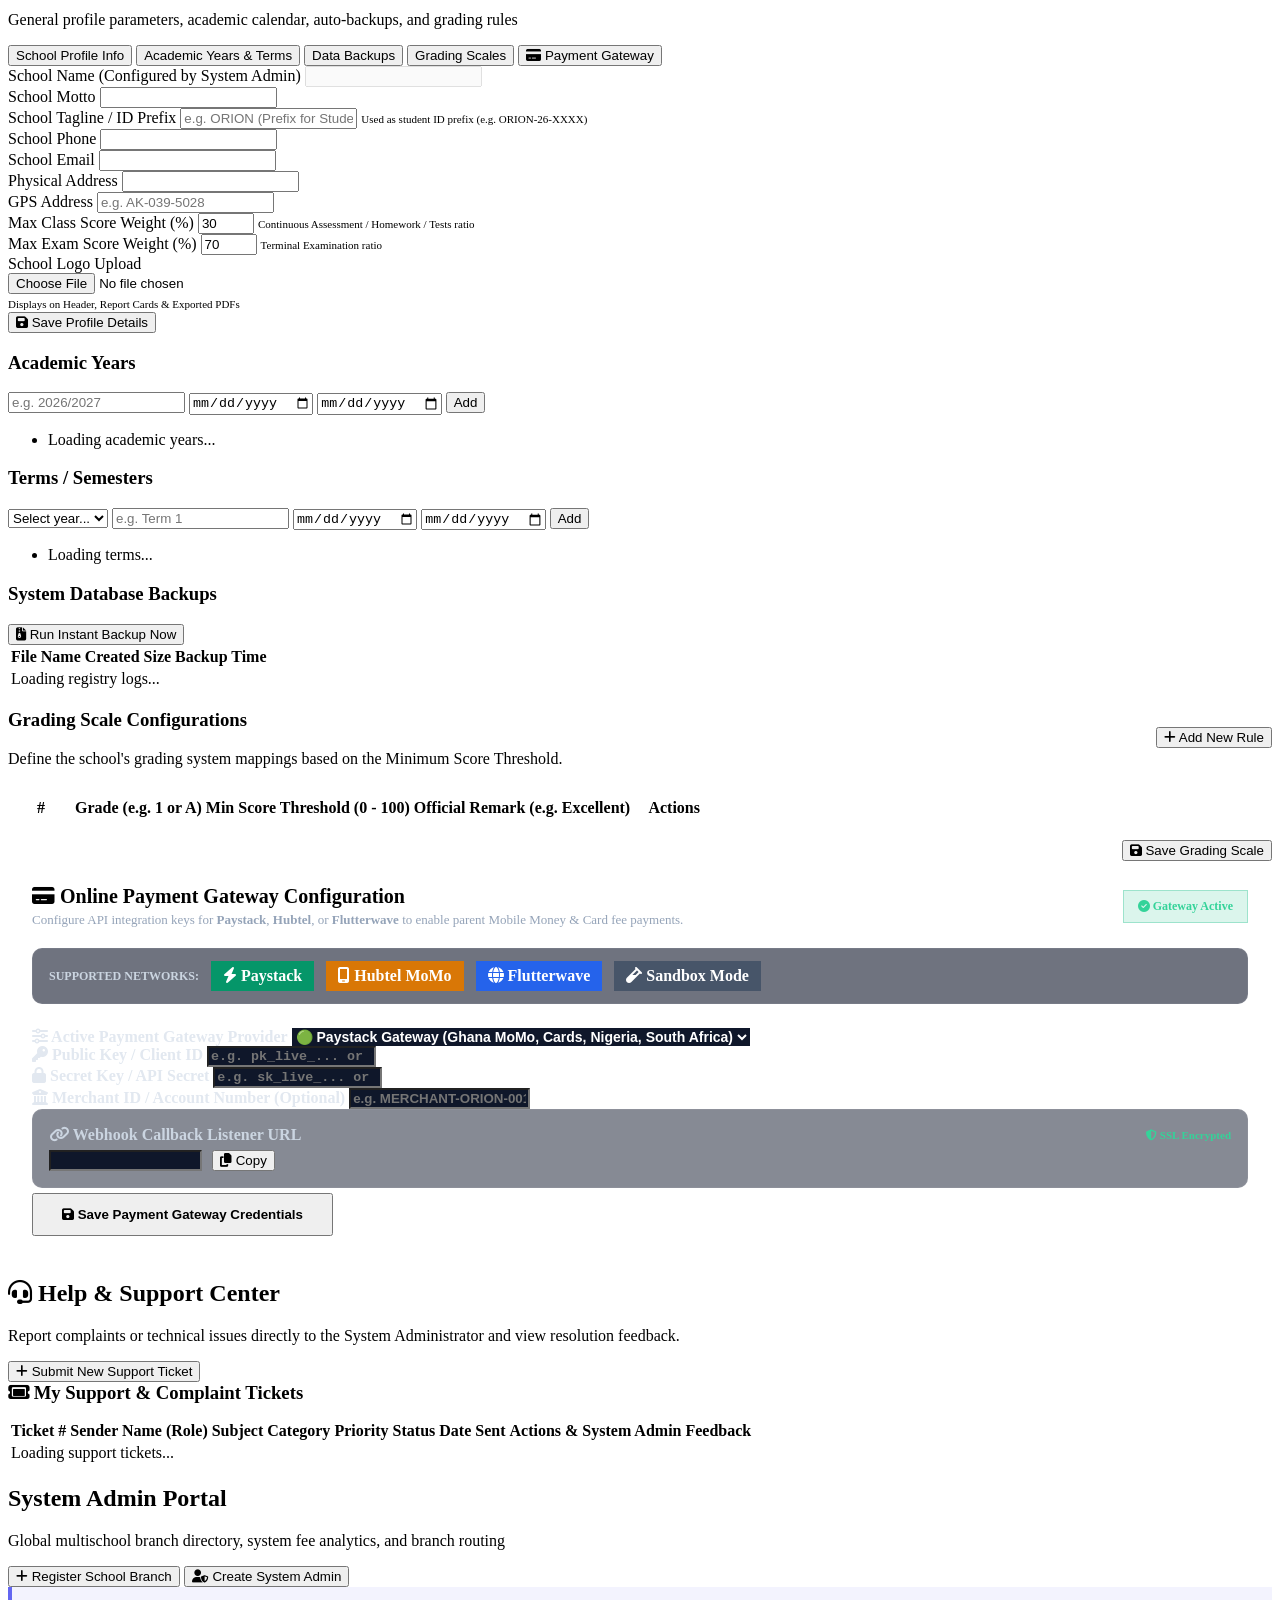
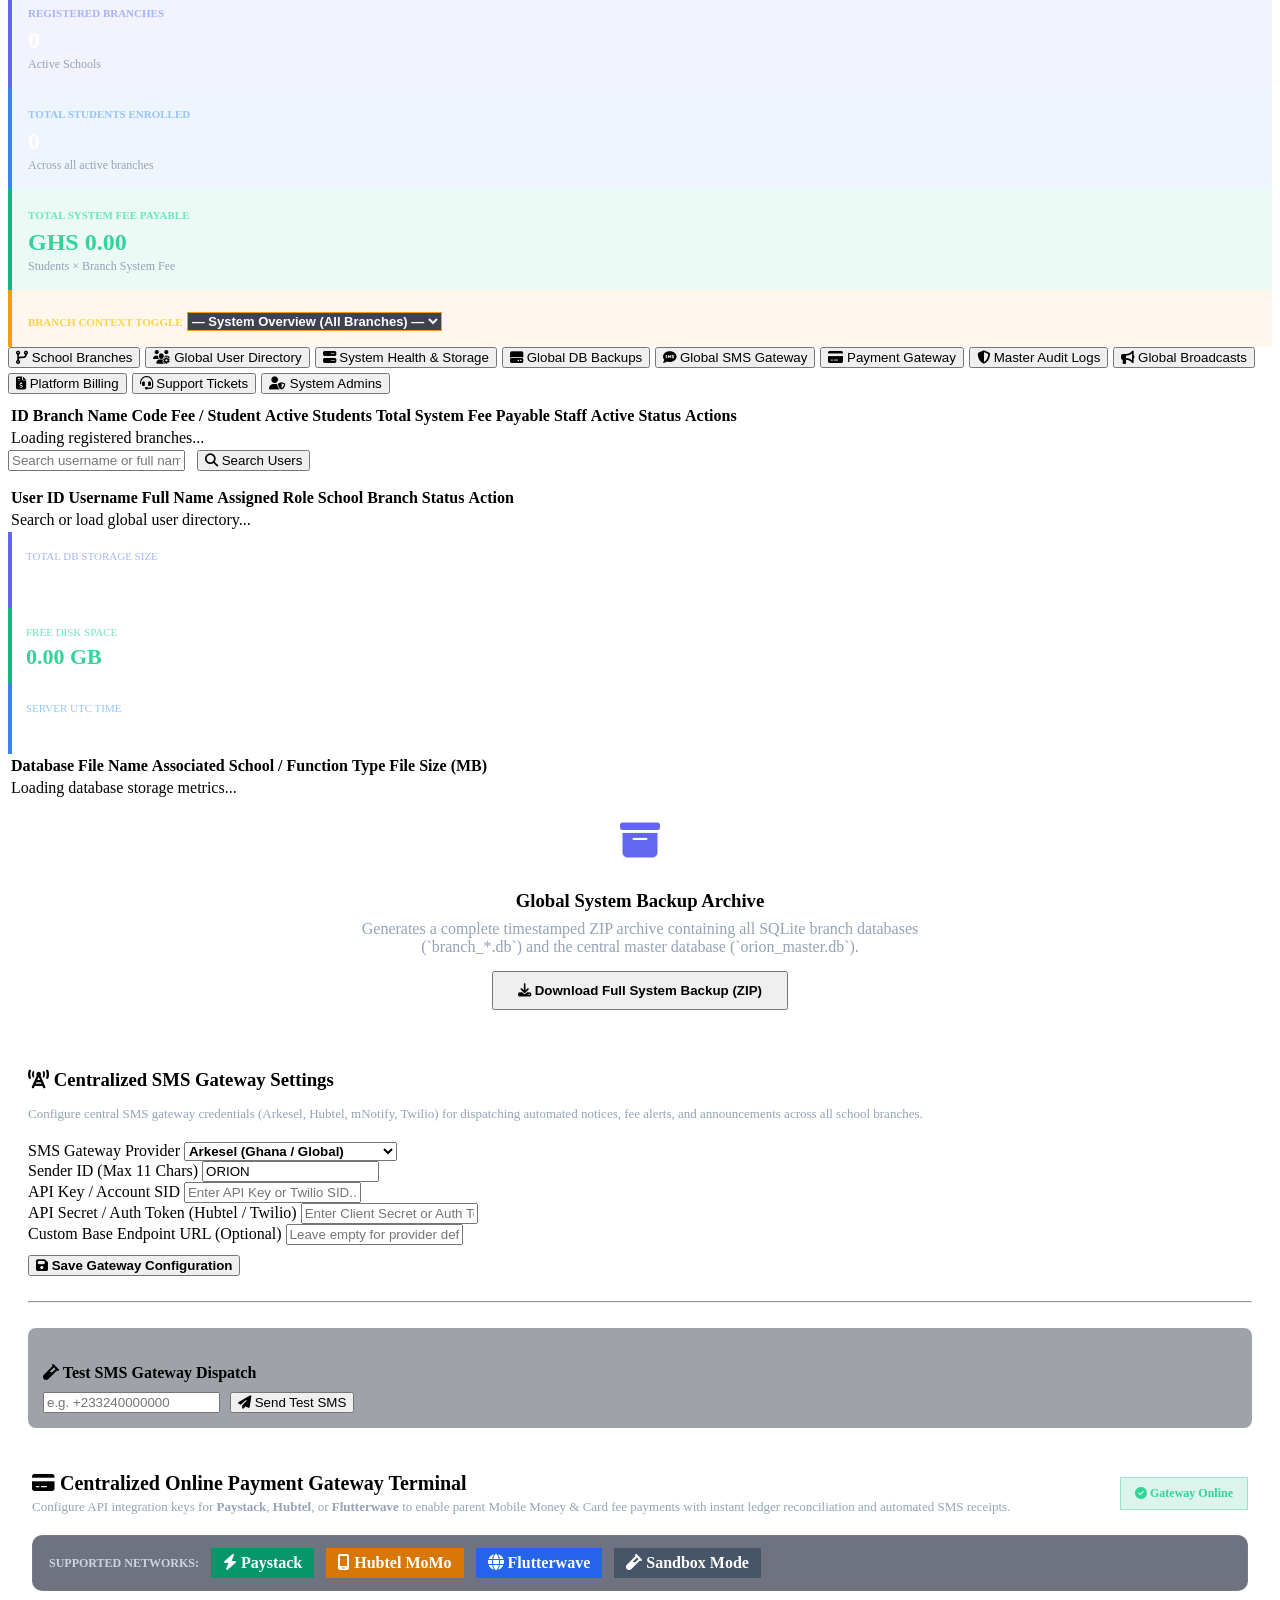
==== commit 7b1a611a: "feat: dynamic class/exam score weighting per branch & exam setup management (edit, delete, active to" ====
--- a/web/index.html
+++ b/web/index.html
@@ -1146,10 +1146,11 @@
                                                 <th>Exam Title</th>
                                                 <th>Term Period</th>
                                                 <th>Active Status</th>
+                                                <th style="text-align:center;">Actions</th>
                                             </tr>
                                         </thead>
                                         <tbody>
-                                            <tr><td colspan="4">Loading exams...</td></tr>
+                                            <tr><td colspan="5">Loading exams...</td></tr>
                                         </tbody>
                                     </table>
                                 </div>
@@ -1182,8 +1183,8 @@
                                                 <tr>
                                                     <th>Student ID</th>
                                                     <th>Student Name</th>
-                                                    <th>Class Score (30%)</th>
-                                                    <th>Exam Score (70%)</th>
+                                                    <th id="th-class-score-hdr">Class Score (30%)</th>
+                                                    <th id="th-exam-score-hdr">Exam Score (70%)</th>
                                                     <th>Total (100)</th>
                                                     <th>Grade</th>
                                                     <th>Remarks</th>
@@ -2617,6 +2618,16 @@
                                             <div class="form-group">
                                                 <label>GPS Address</label>
                                                 <input type="text" id="set-gps-address" class="form-control" placeholder="e.g. AK-039-5028">
+                                            </div>
+                                            <div class="form-group">
+                                                <label>Max Class Score Weight (%)</label>
+                                                <input type="number" id="set-max-class-score" class="form-control" min="0" max="100" step="1" value="30" placeholder="e.g. 30">
+                                                <small style="font-size:11px; color:var(--text-muted);">Continuous Assessment / Homework / Tests ratio</small>
+                                            </div>
+                                            <div class="form-group">
+                                                <label>Max Exam Score Weight (%)</label>
+                                                <input type="number" id="set-max-exam-score" class="form-control" min="0" max="100" step="1" value="70" placeholder="e.g. 70">
+                                                <small style="font-size:11px; color:var(--text-muted);">Terminal Examination ratio</small>
                                             </div>
 
                                             <div class="form-group">
@@ -4195,6 +4206,35 @@
                 <div class="modal-footer">
                     <button type="button" class="btn btn-secondary btn-modal-cancel">Cancel</button>
                     <button type="submit" class="btn btn-primary">Create Exam</button>
+                </div>
+            </form>
+        </div>
+    </div>
+
+    <!-- Modal: Edit Exam -->
+    <div class="modal" id="modal-edit-exam">
+        <div class="modal-dialog glass-panel">
+            <div class="modal-header">
+                <h2>Edit Examination Setup</h2>
+                <button class="modal-close">&times;</button>
+            </div>
+            <form id="form-edit-exam">
+                <input type="hidden" id="edit-exam-id">
+                <div class="modal-body">
+                    <div class="form-group">
+                        <label>Exam Period Title</label>
+                        <input type="text" id="edit-exam-title-input" class="form-control" placeholder="e.g. End of Term 1 Examinations" required>
+                    </div>
+                    <div class="form-group" style="margin-top:15px;">
+                        <label style="display:flex; align-items:center; gap:8px; cursor:pointer;">
+                            <input type="checkbox" id="edit-exam-active-checkbox" style="width:18px; height:18px;">
+                            <span>Active Status (Active exams are available for score entry)</span>
+                        </label>
+                    </div>
+                </div>
+                <div class="modal-footer">
+                    <button type="button" class="btn btn-secondary btn-modal-cancel">Cancel</button>
+                    <button type="submit" class="btn btn-primary"><i class="fa-solid fa-floppy-disk"></i> Save Changes</button>
                 </div>
             </form>
         </div>
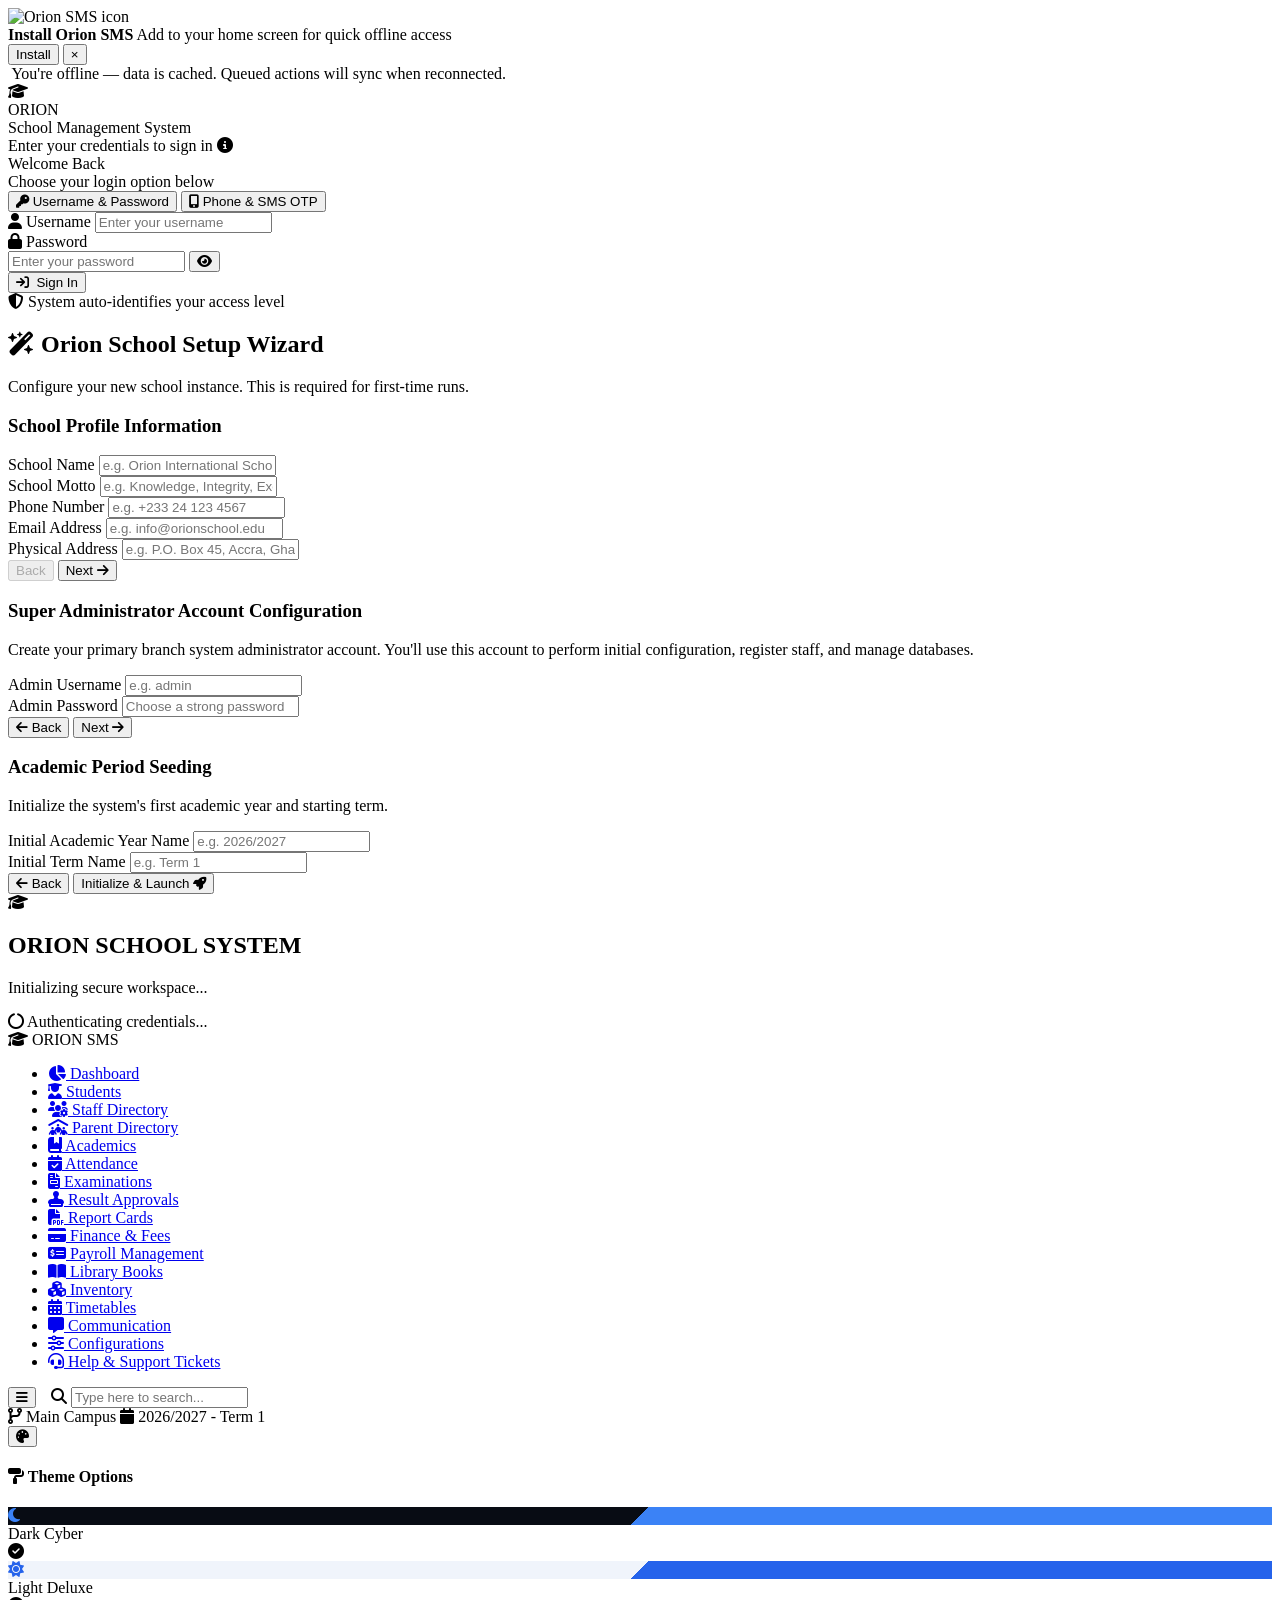
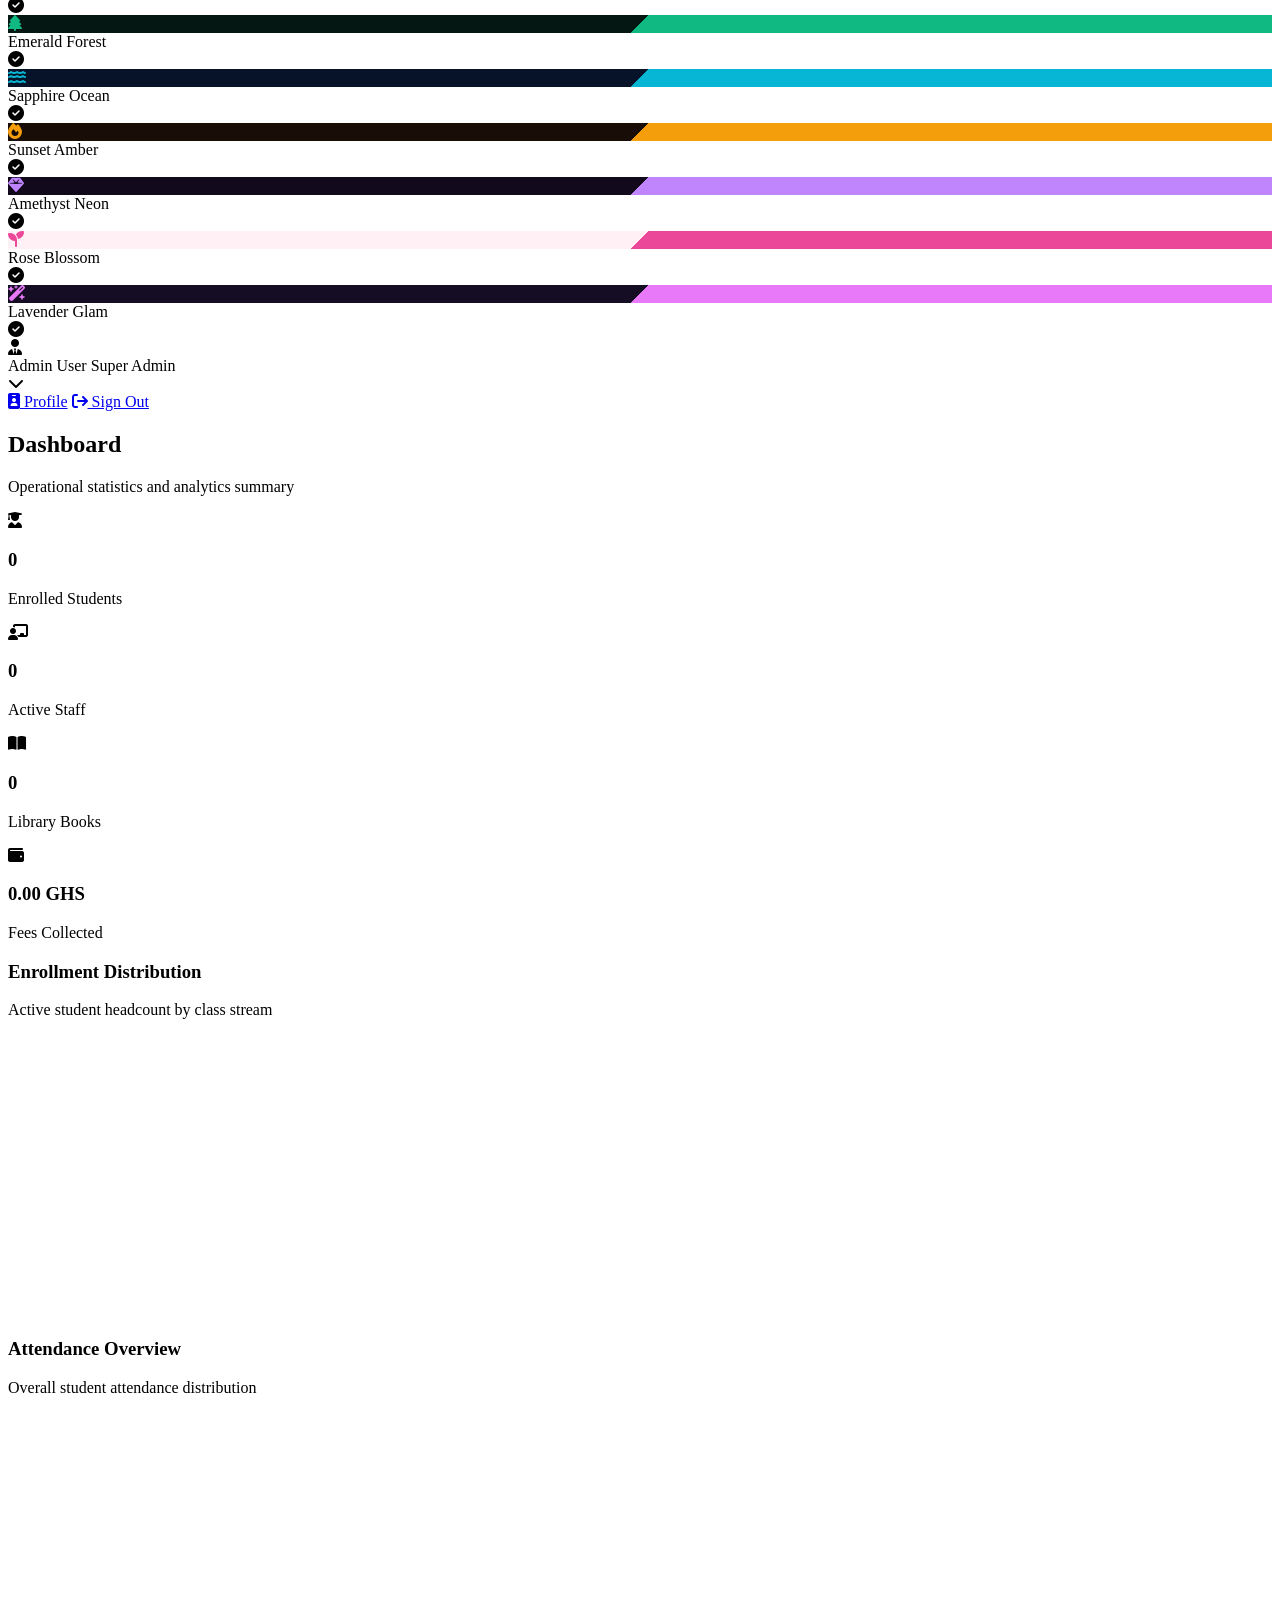
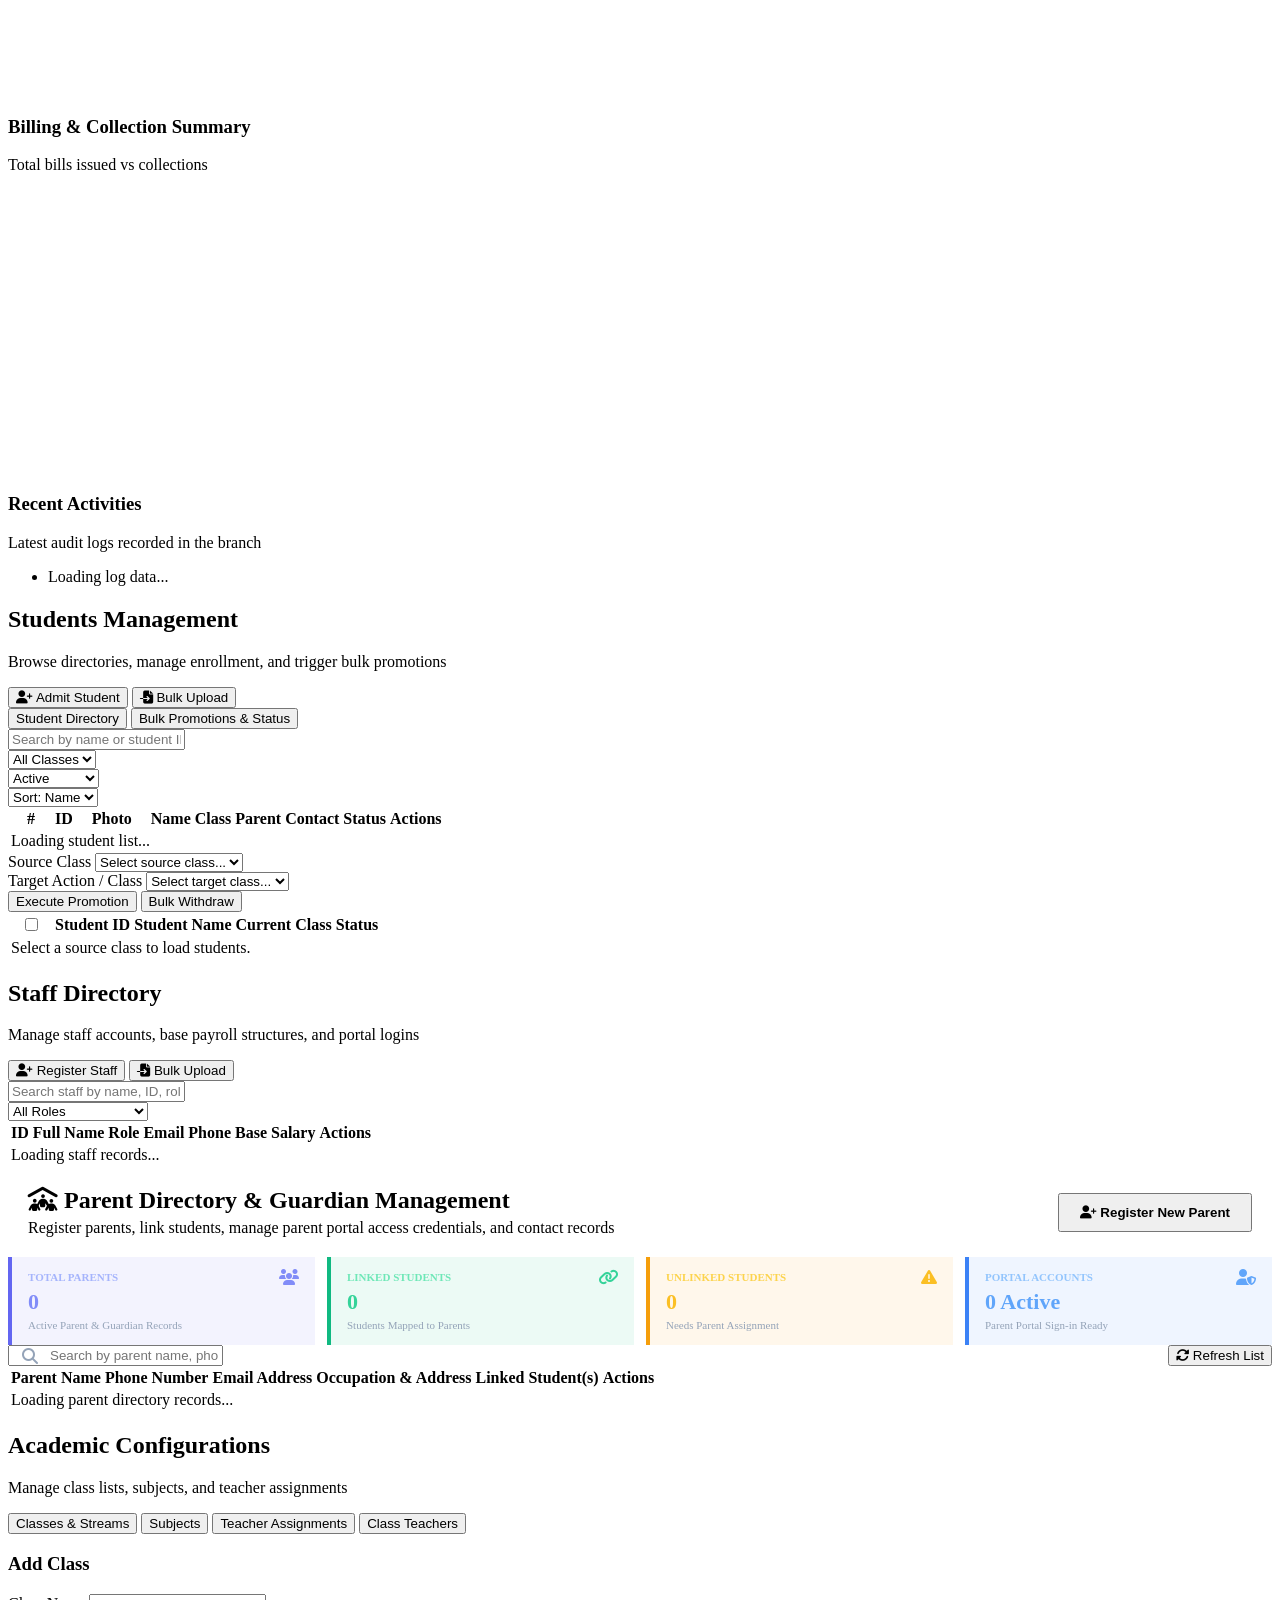
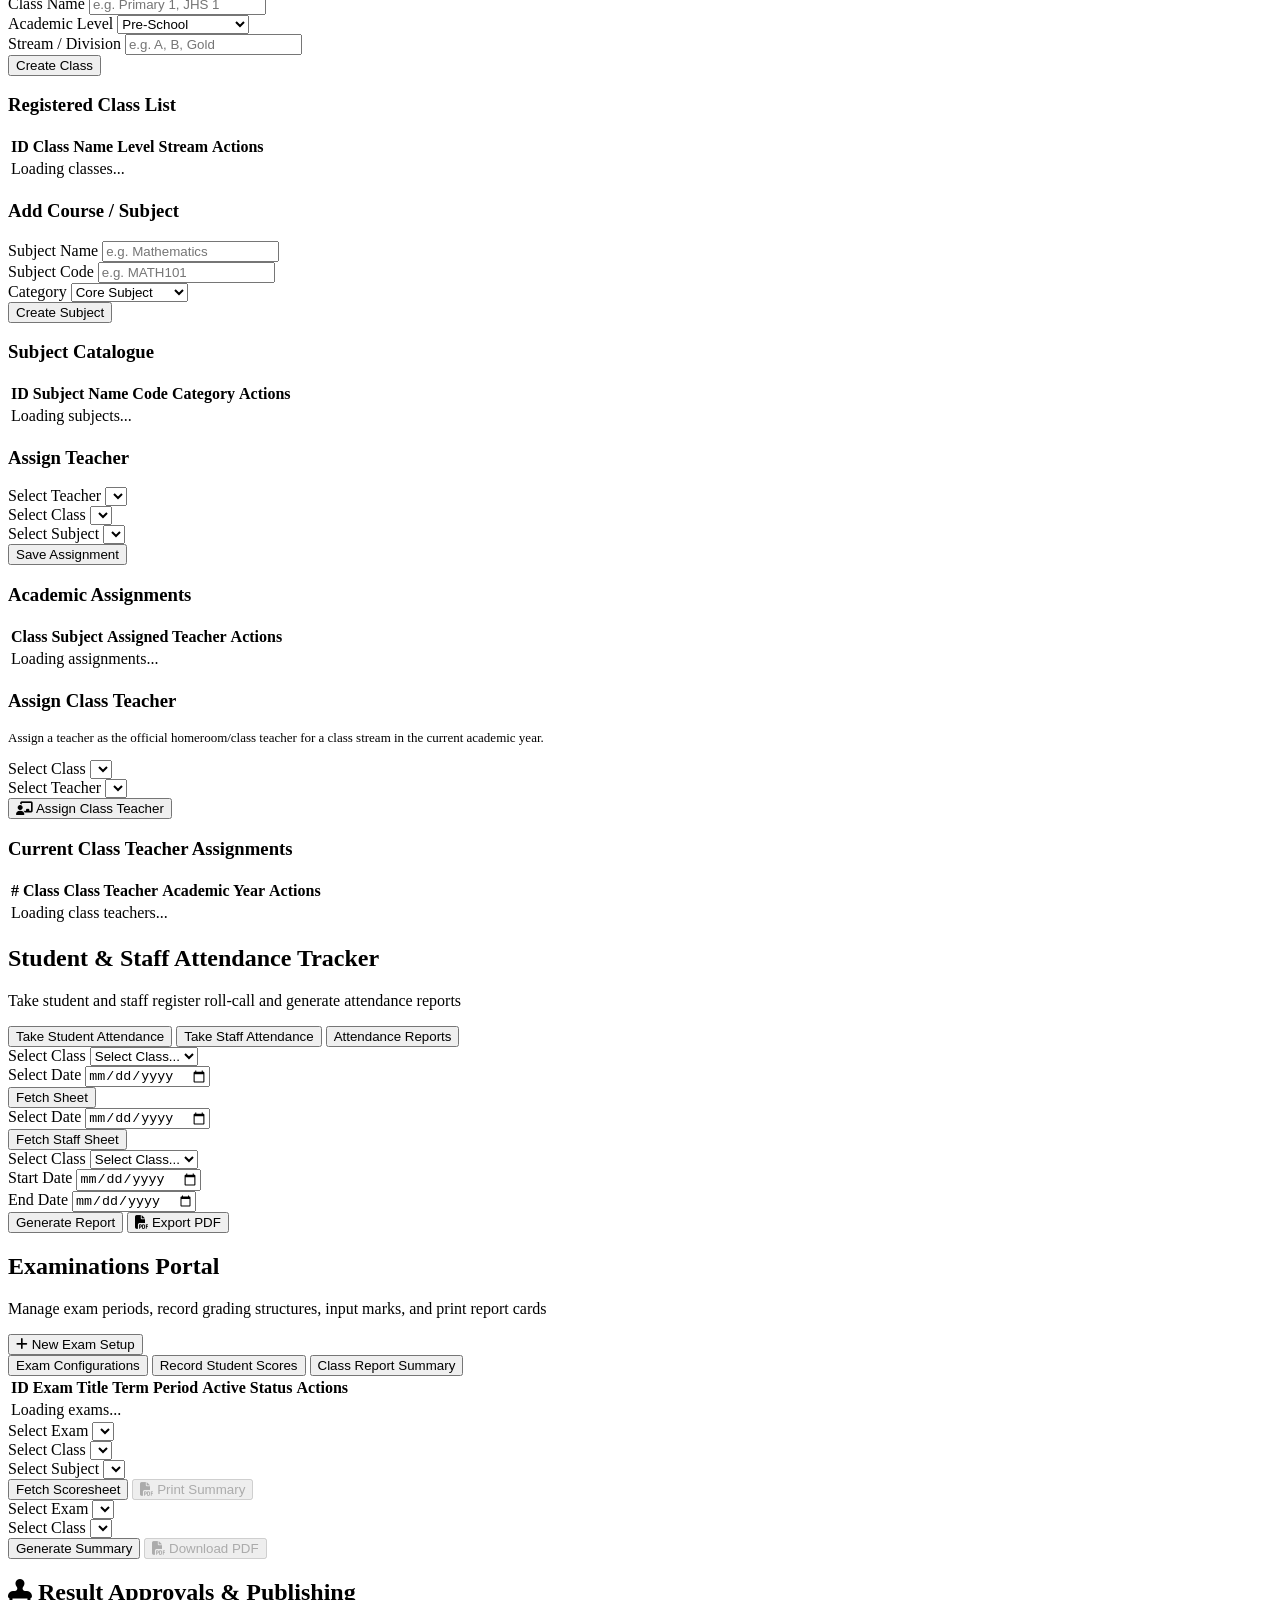
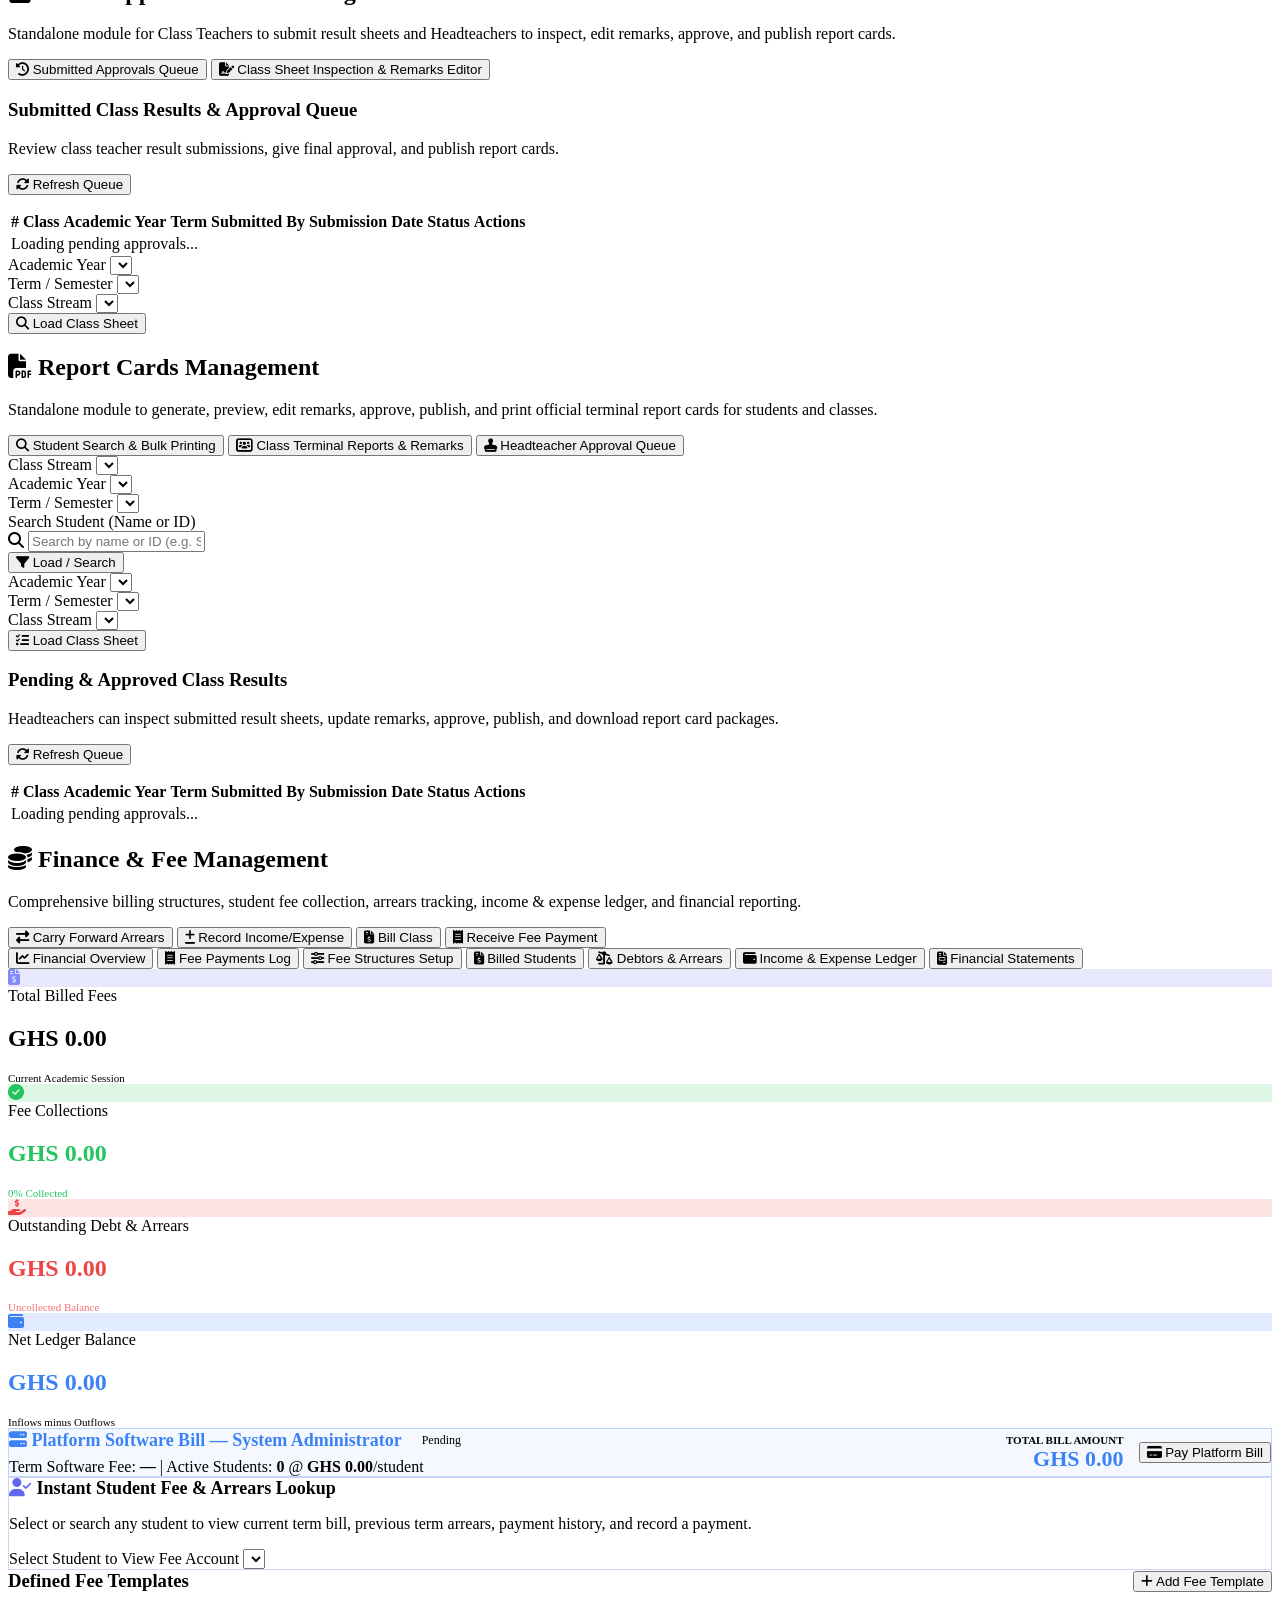
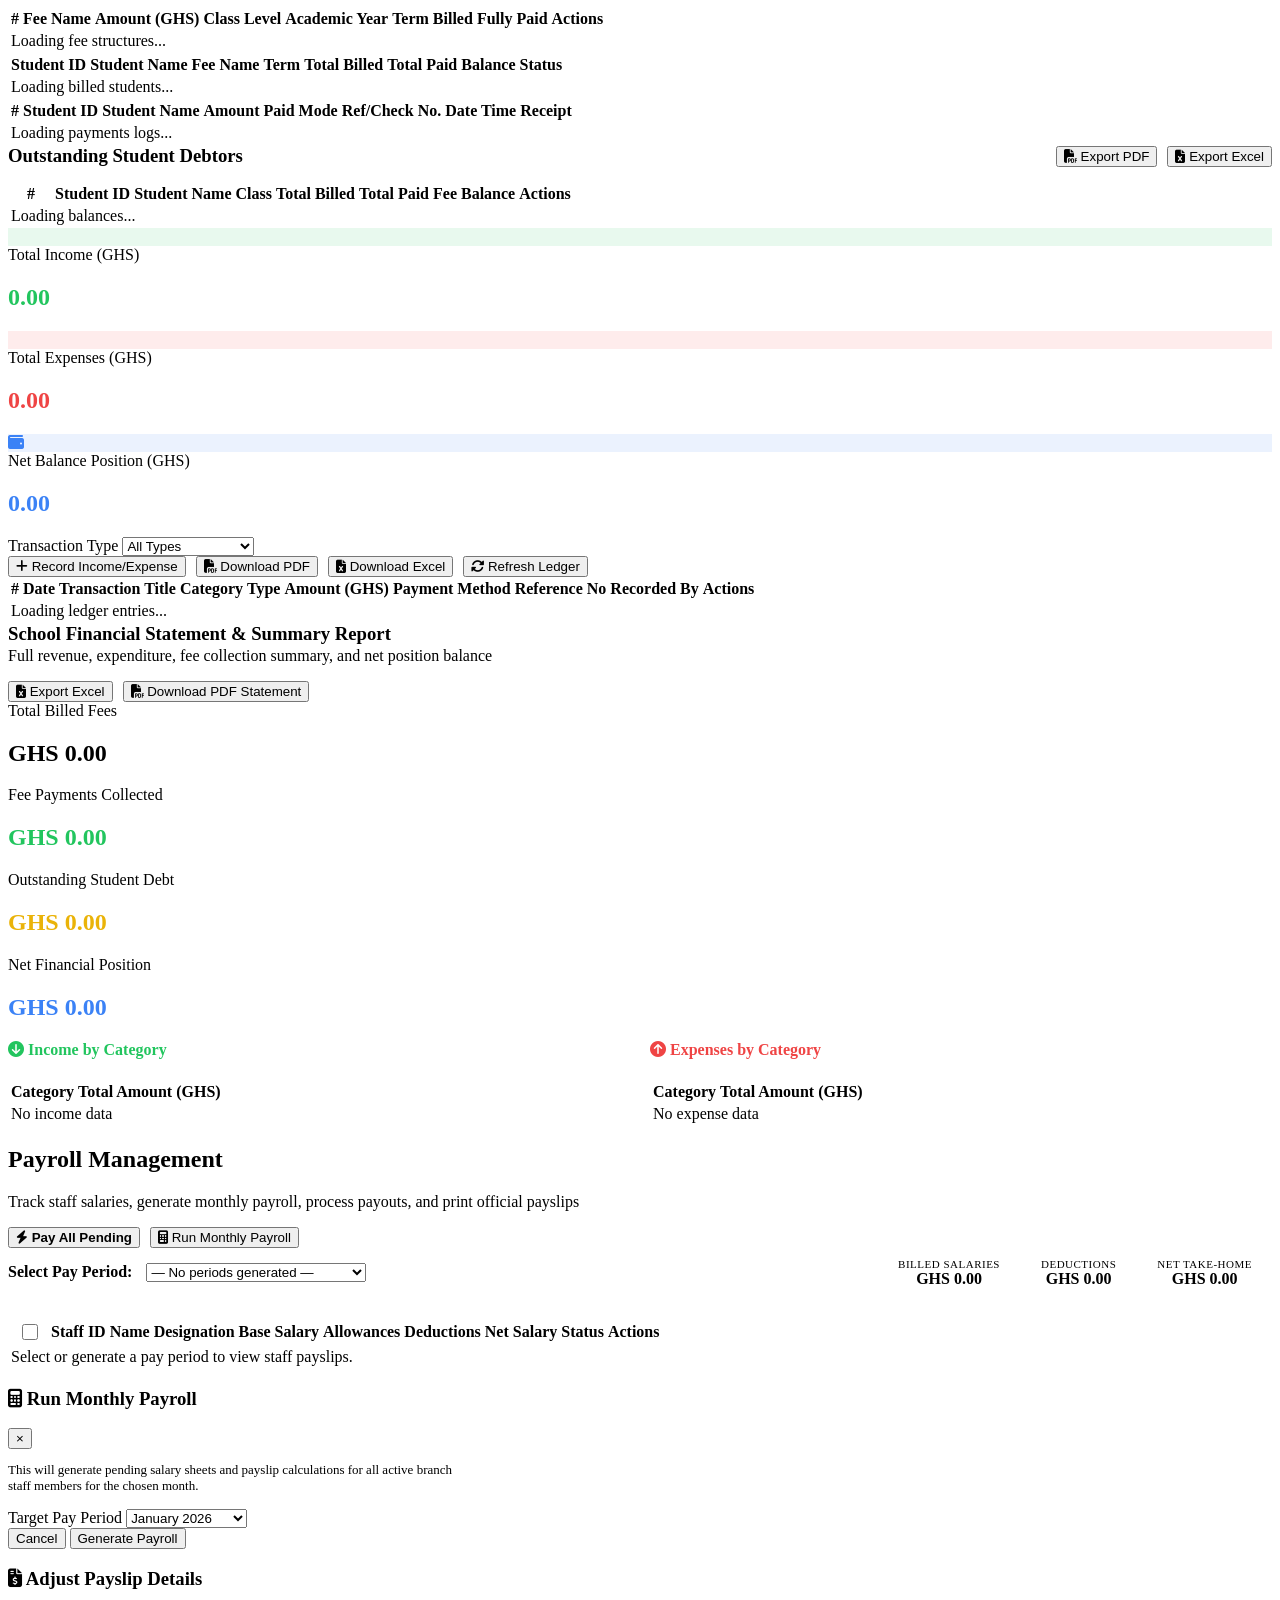
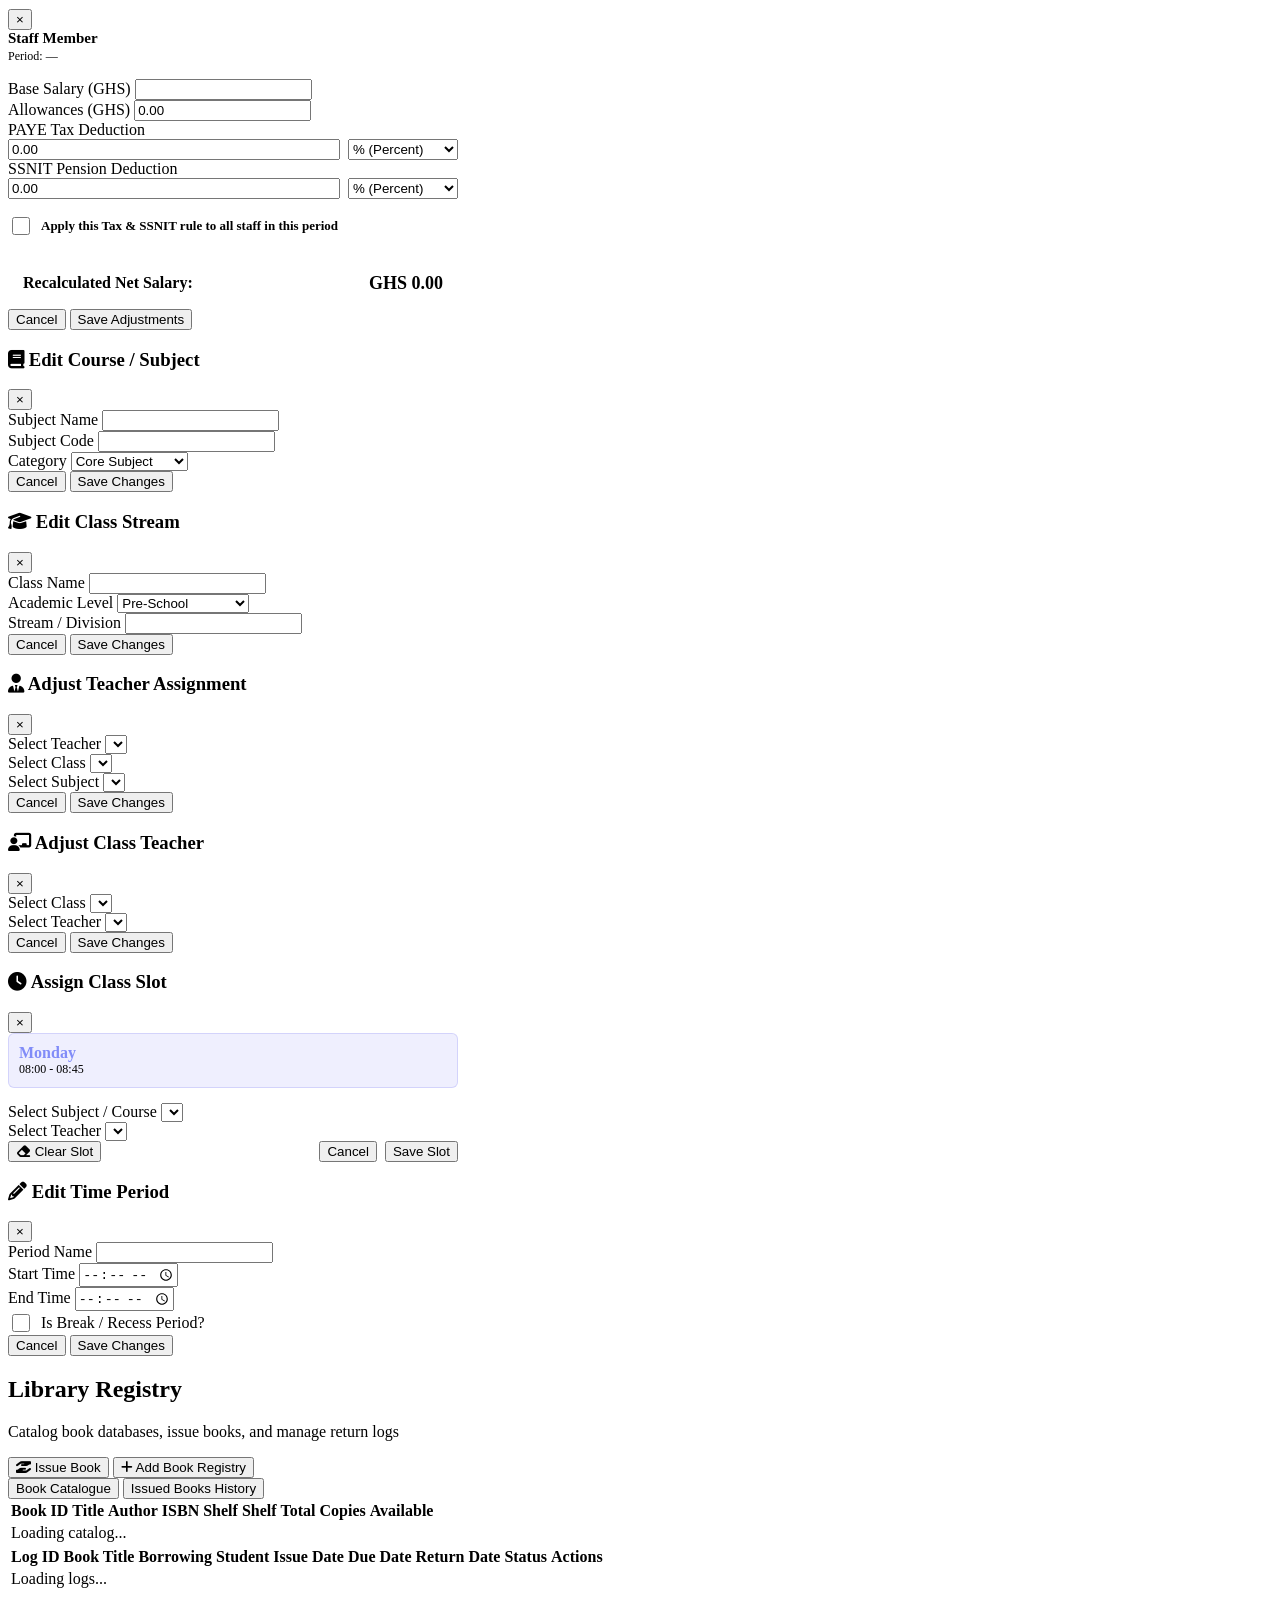
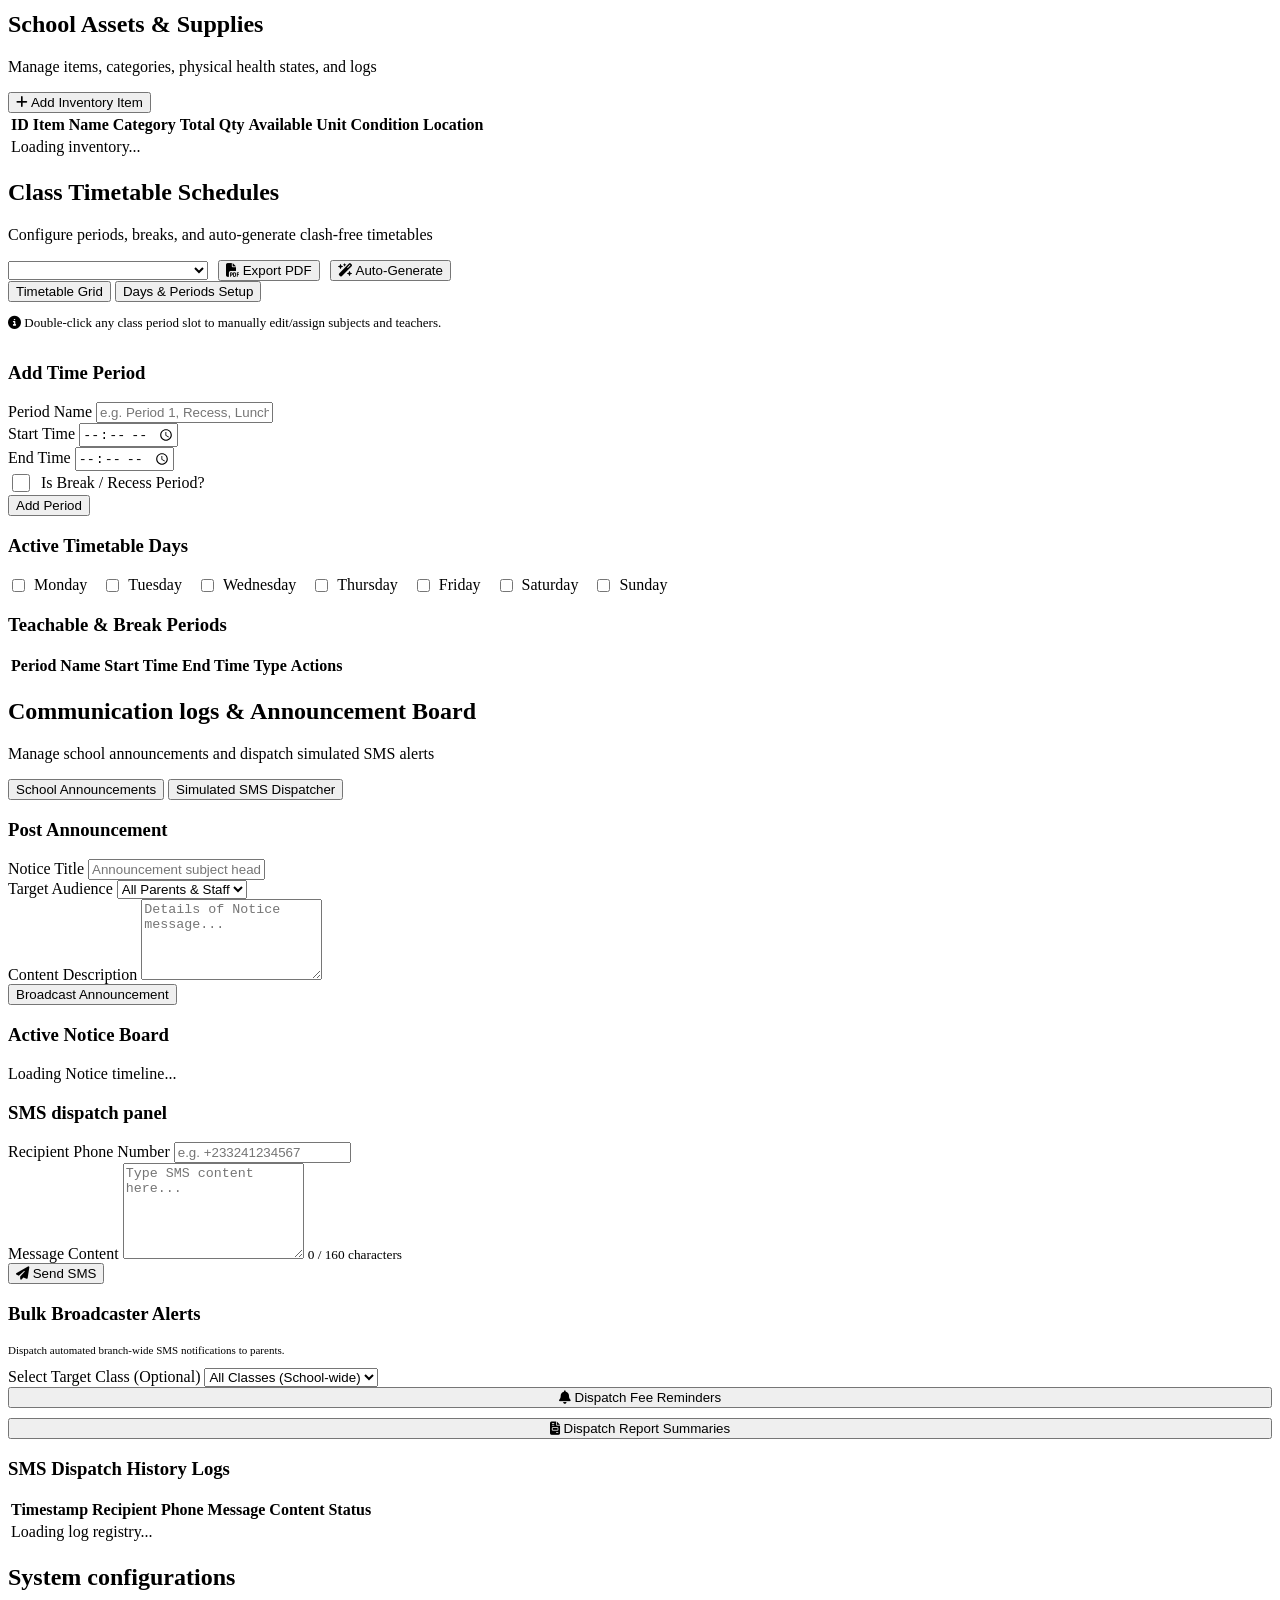
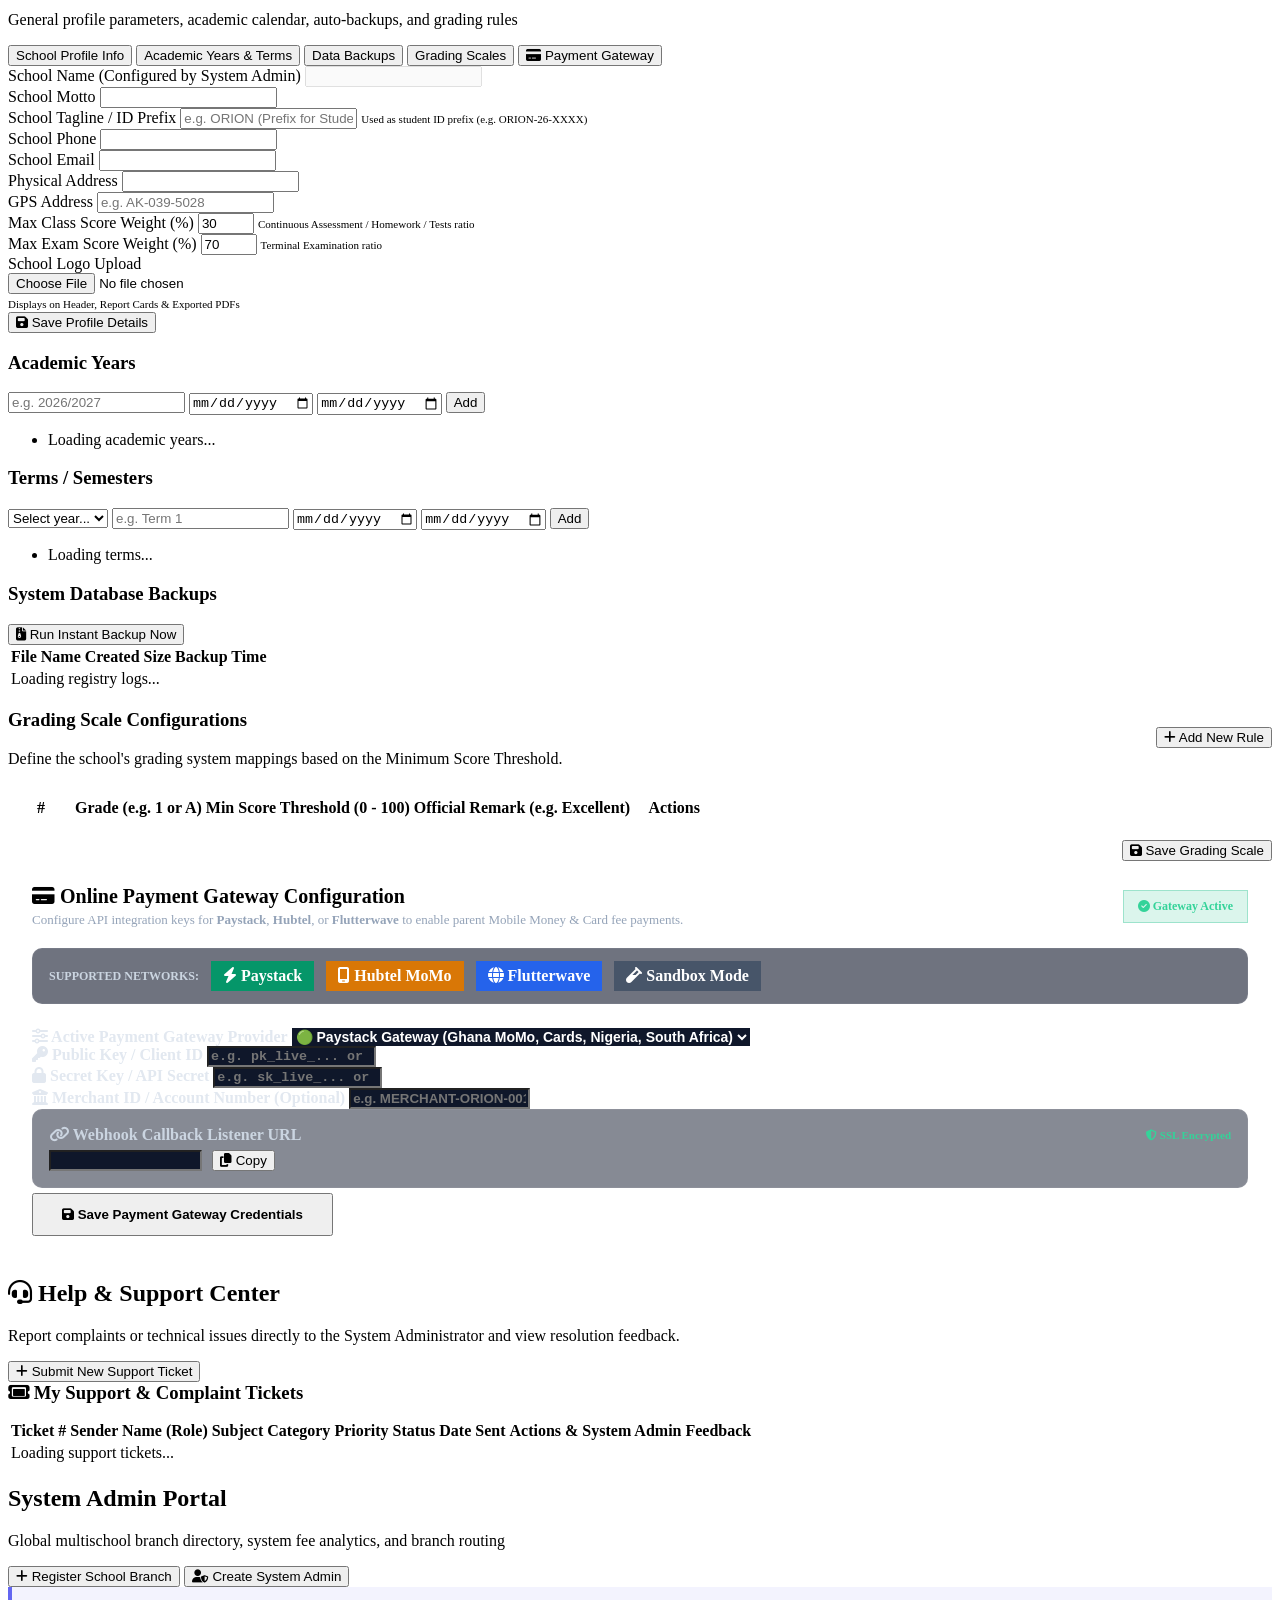
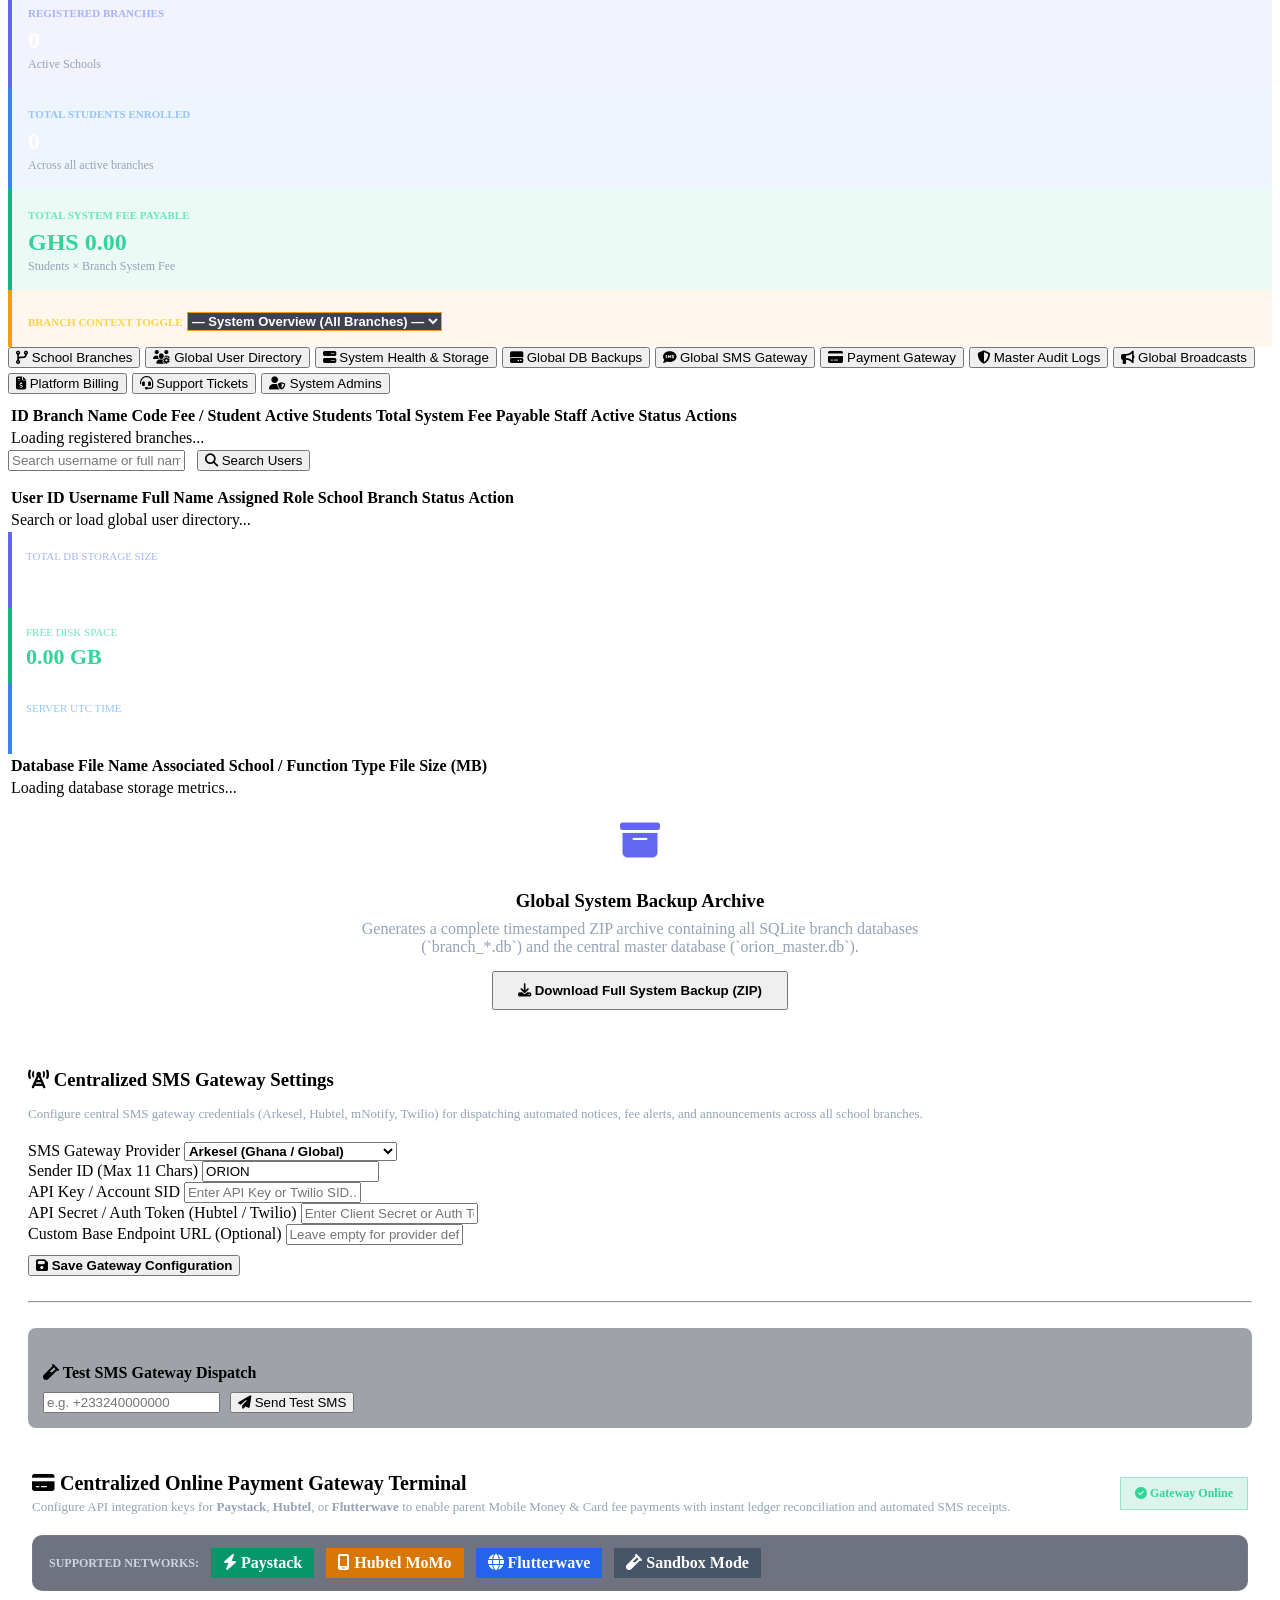
==== commit 6ad5c181: "feat: add Pre-School to Academic Level options across web and desktop forms" ====
--- a/web/index.html
+++ b/web/index.html
@@ -841,6 +841,7 @@
                                                 <div class="form-group">
                                                     <label>Academic Level</label>
                                                     <select id="class-level-select" class="form-control" required>
+                                                        <option value="Pre-School">Pre-School</option>
                                                         <option value="Kindergarten">Kindergarten</option>
                                                         <option value="Primary">Primary</option>
                                                         <option value="JHS">JHS (Junior High)</option>
@@ -2132,6 +2133,7 @@
                     <div class="form-group">
                         <label>Academic Level</label>
                         <select id="edit-class-level" class="form-control" required>
+                            <option value="Pre-School">Pre-School</option>
                             <option value="Kindergarten">Kindergarten</option>
                             <option value="Primary">Primary</option>
                             <option value="JHS">JHS (Junior High)</option>
@@ -4512,6 +4514,7 @@
                             <label>Applicable Class Level</label>
                             <select id="fee-tmpl-class-level" class="form-control" required>
                                 <option value="All">All Levels</option>
+                                <option value="Pre-School">Pre-School</option>
                                 <option value="Kindergarten">Kindergarten</option>
                                 <option value="Primary">Primary</option>
                                 <option value="JHS">JHS (Junior High)</option>
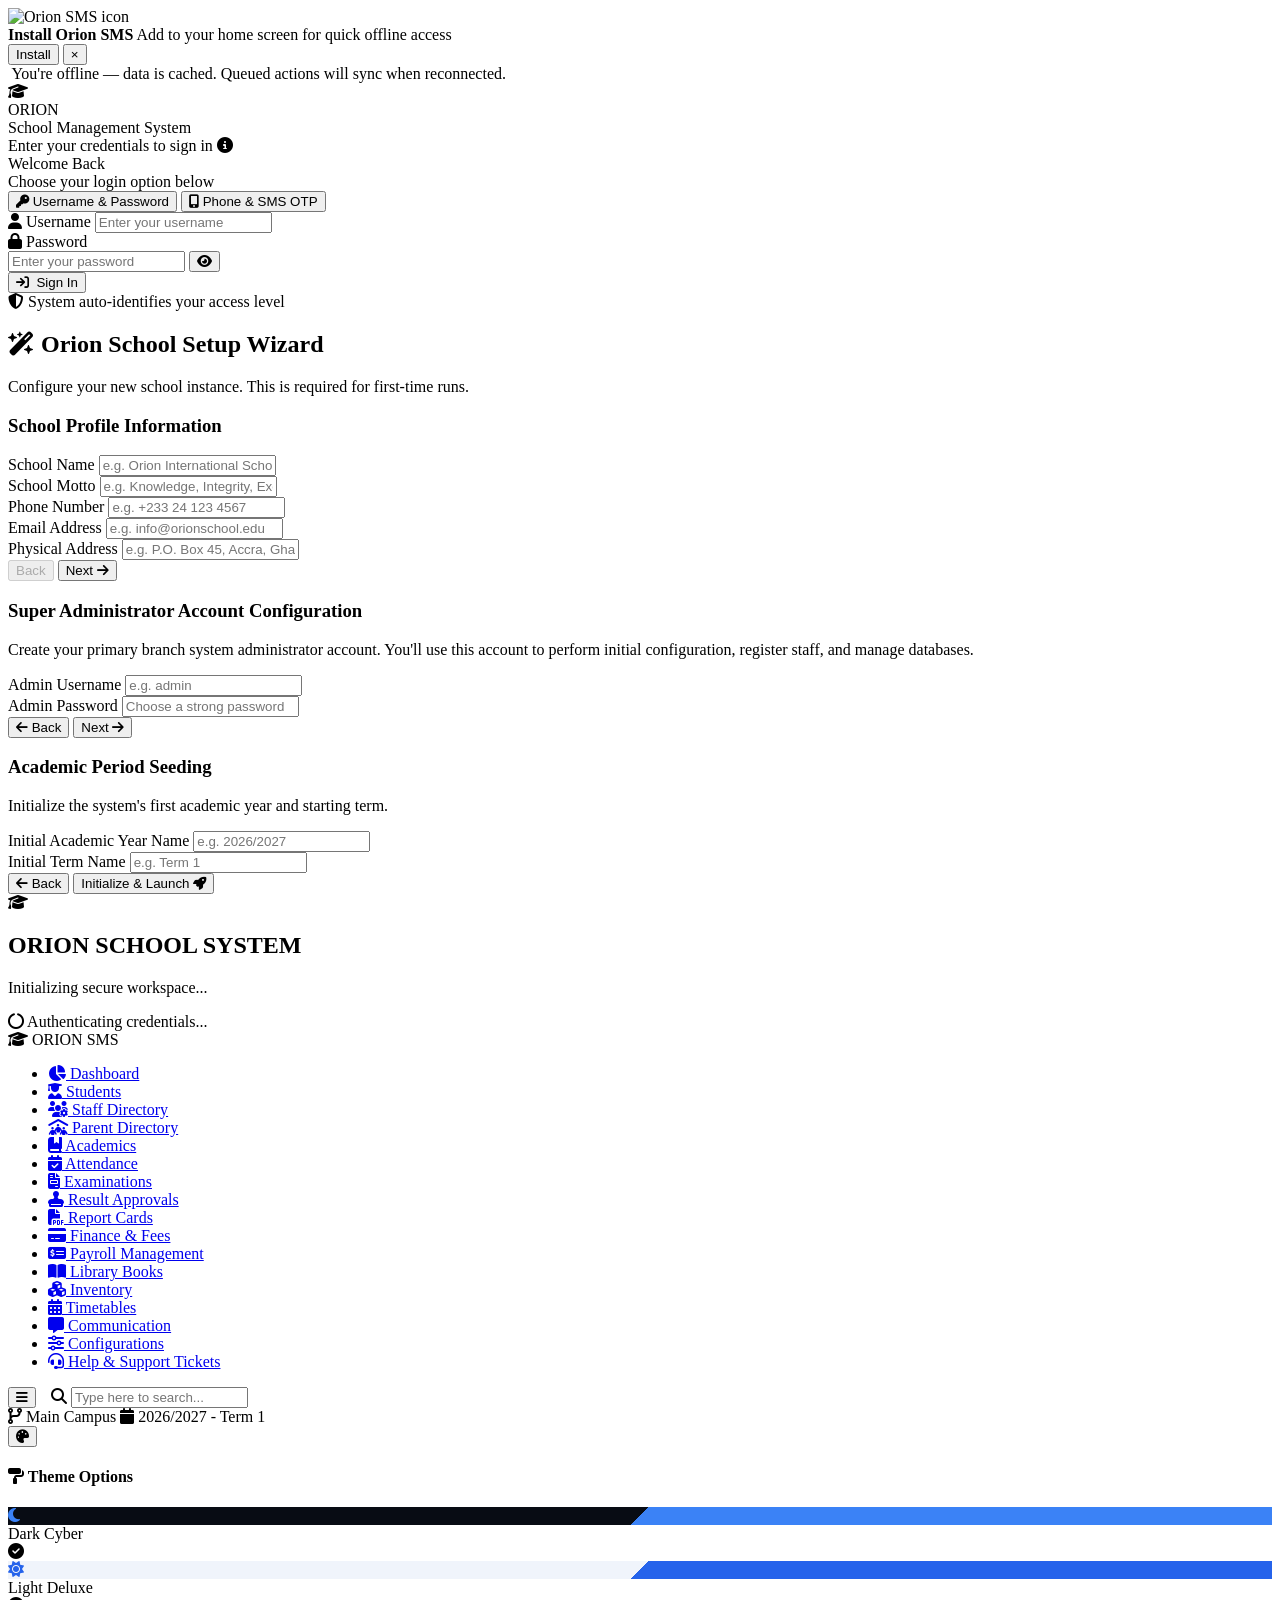
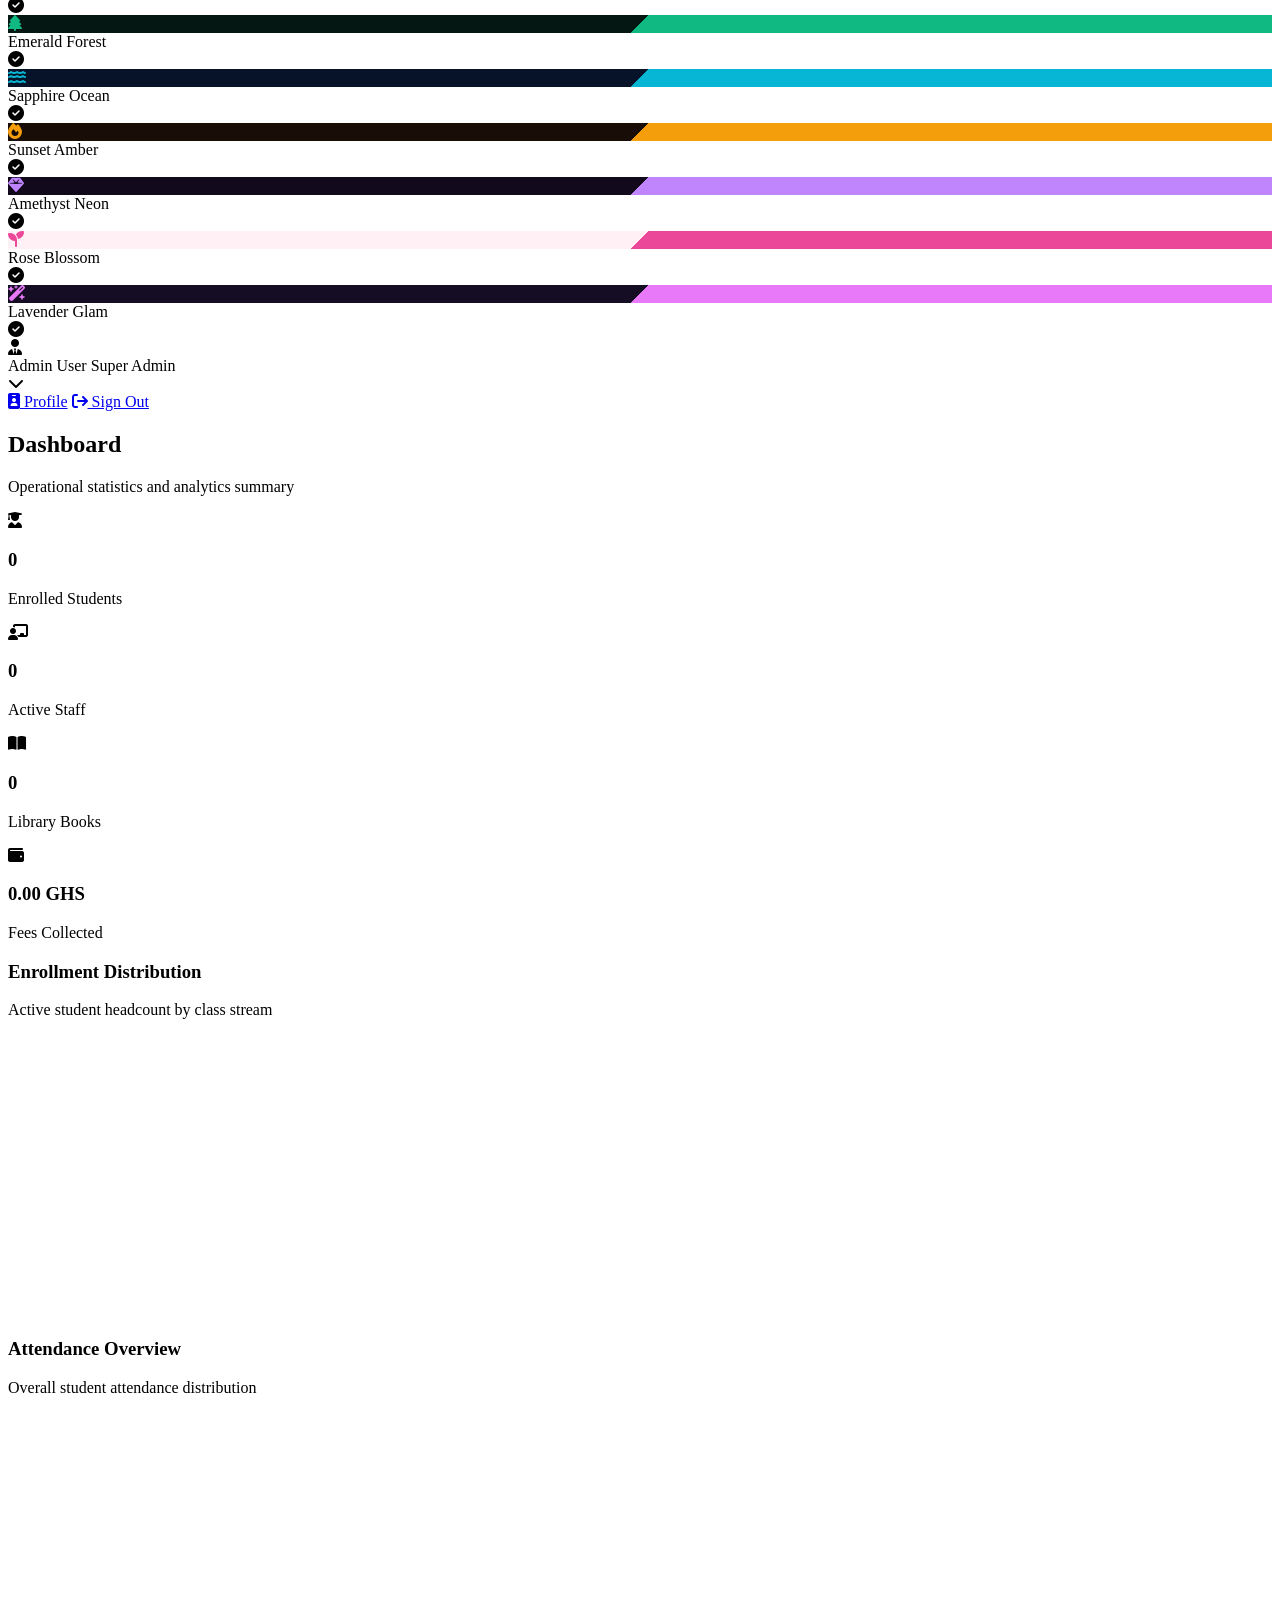
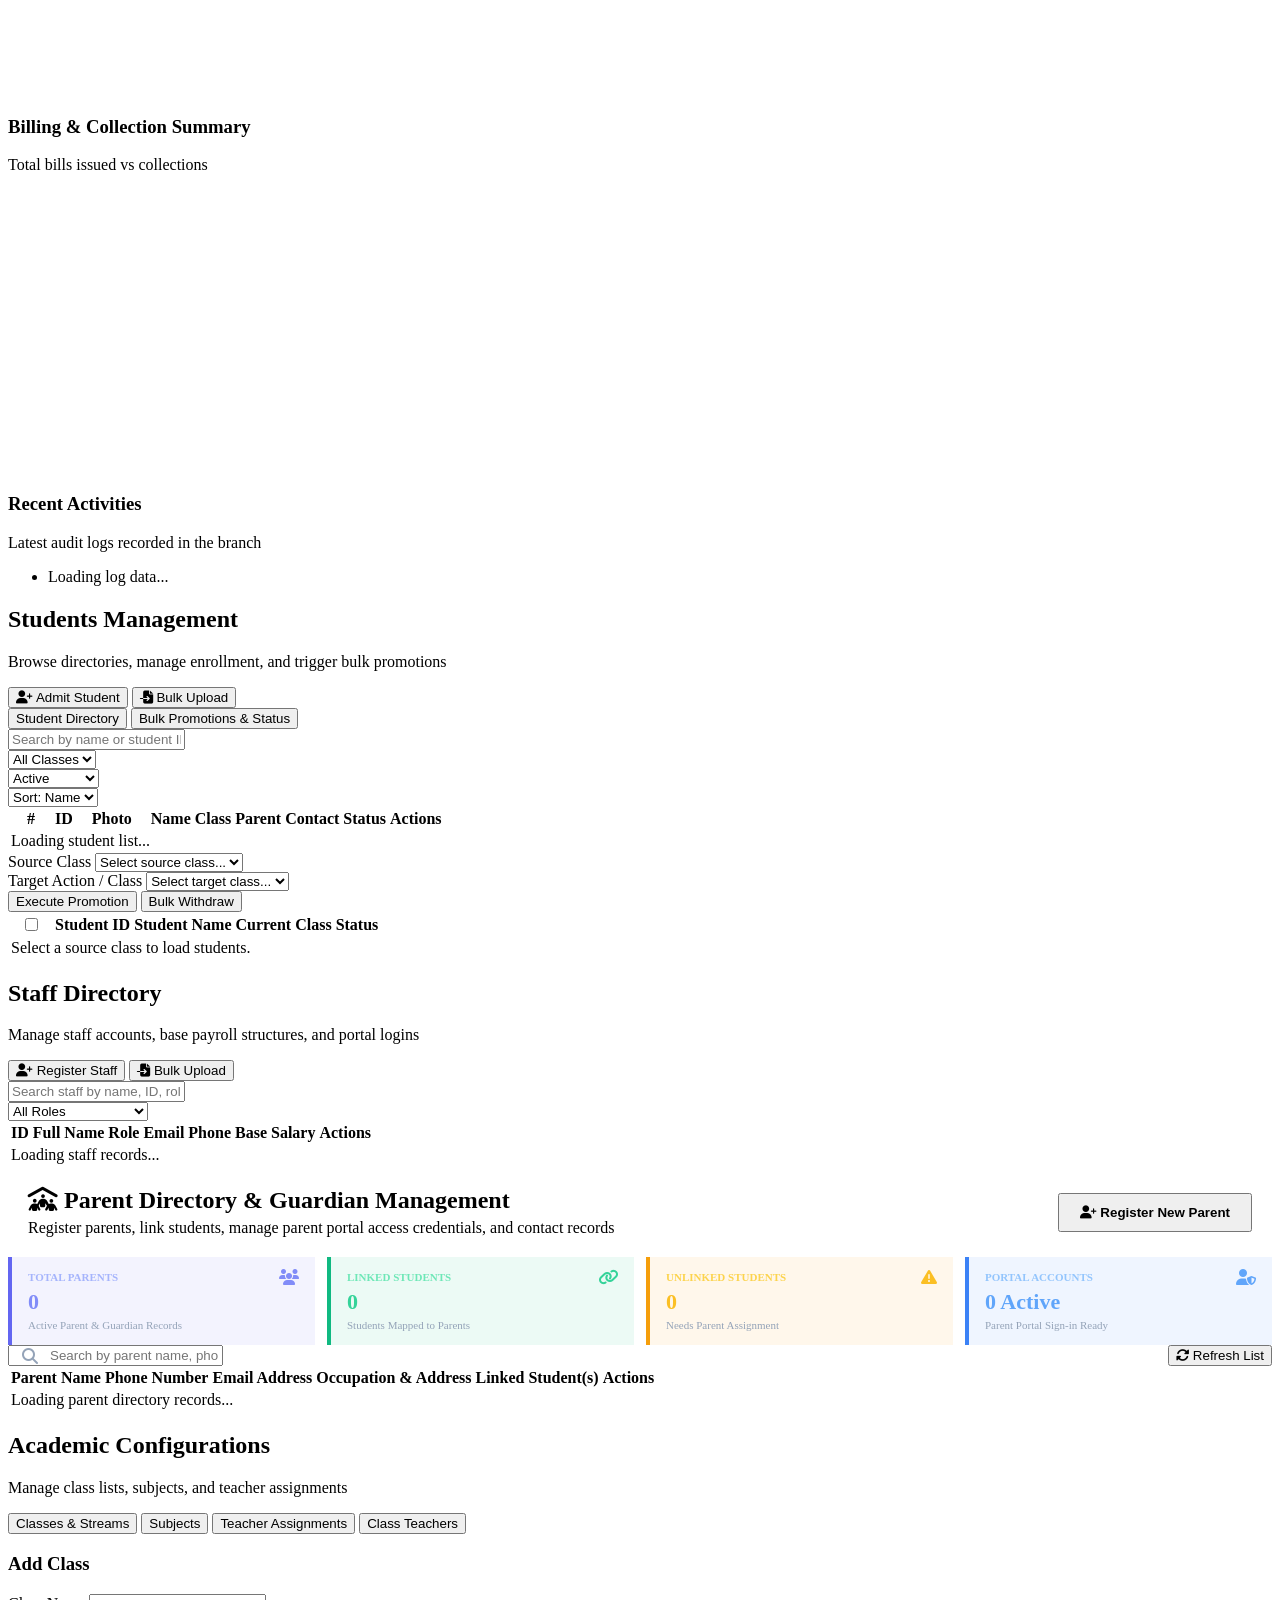
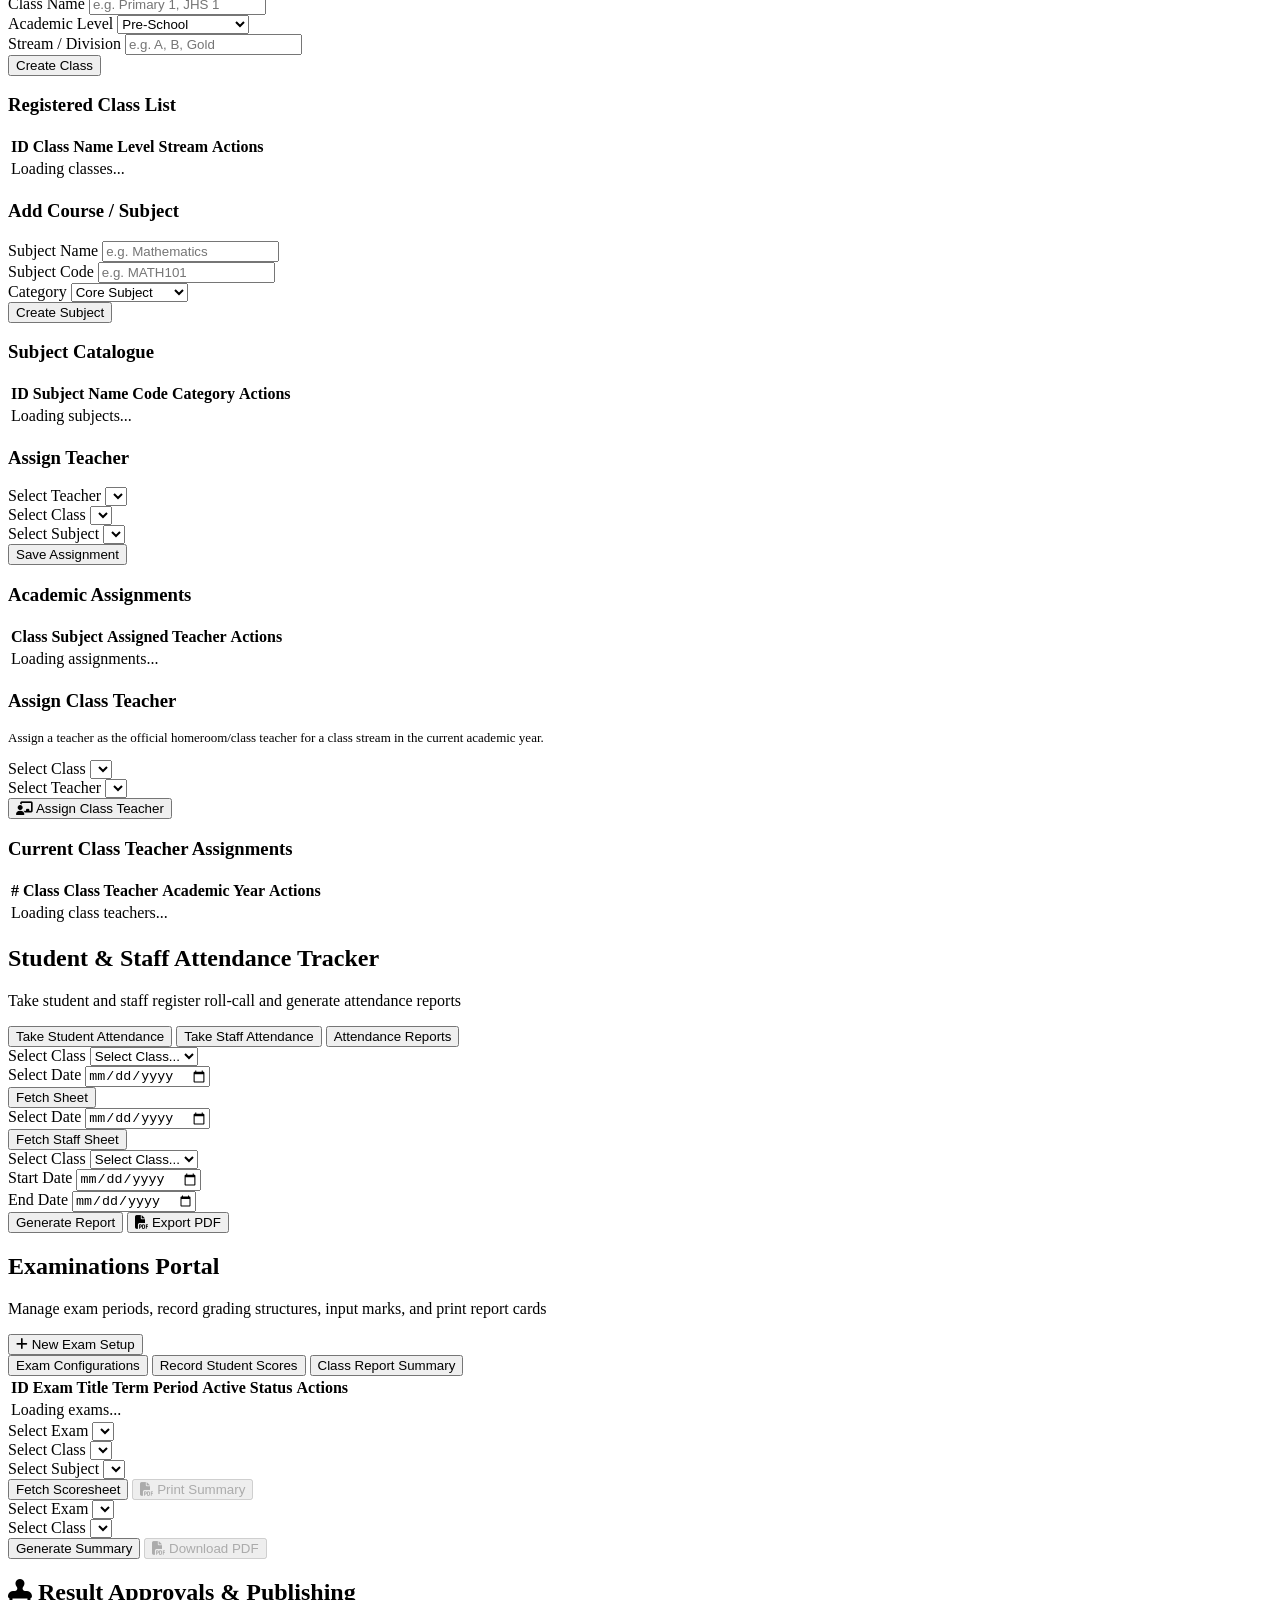
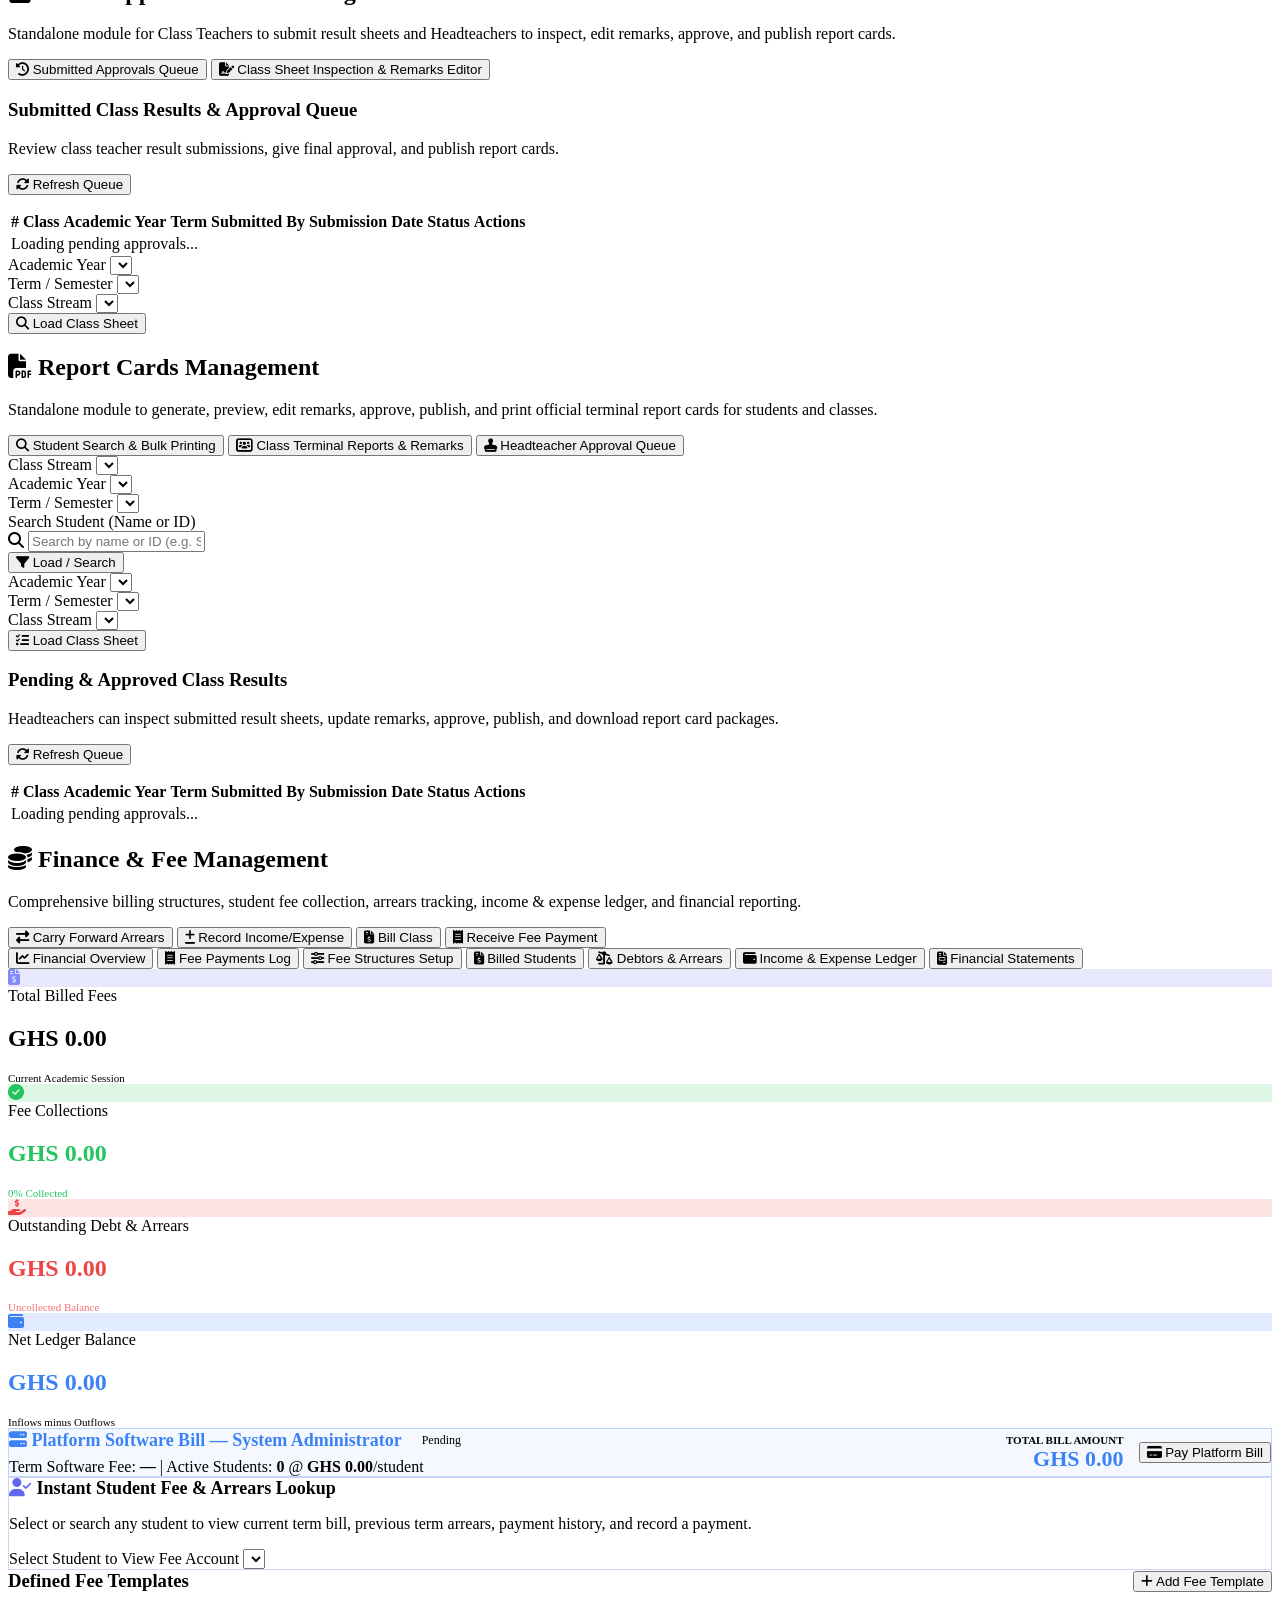
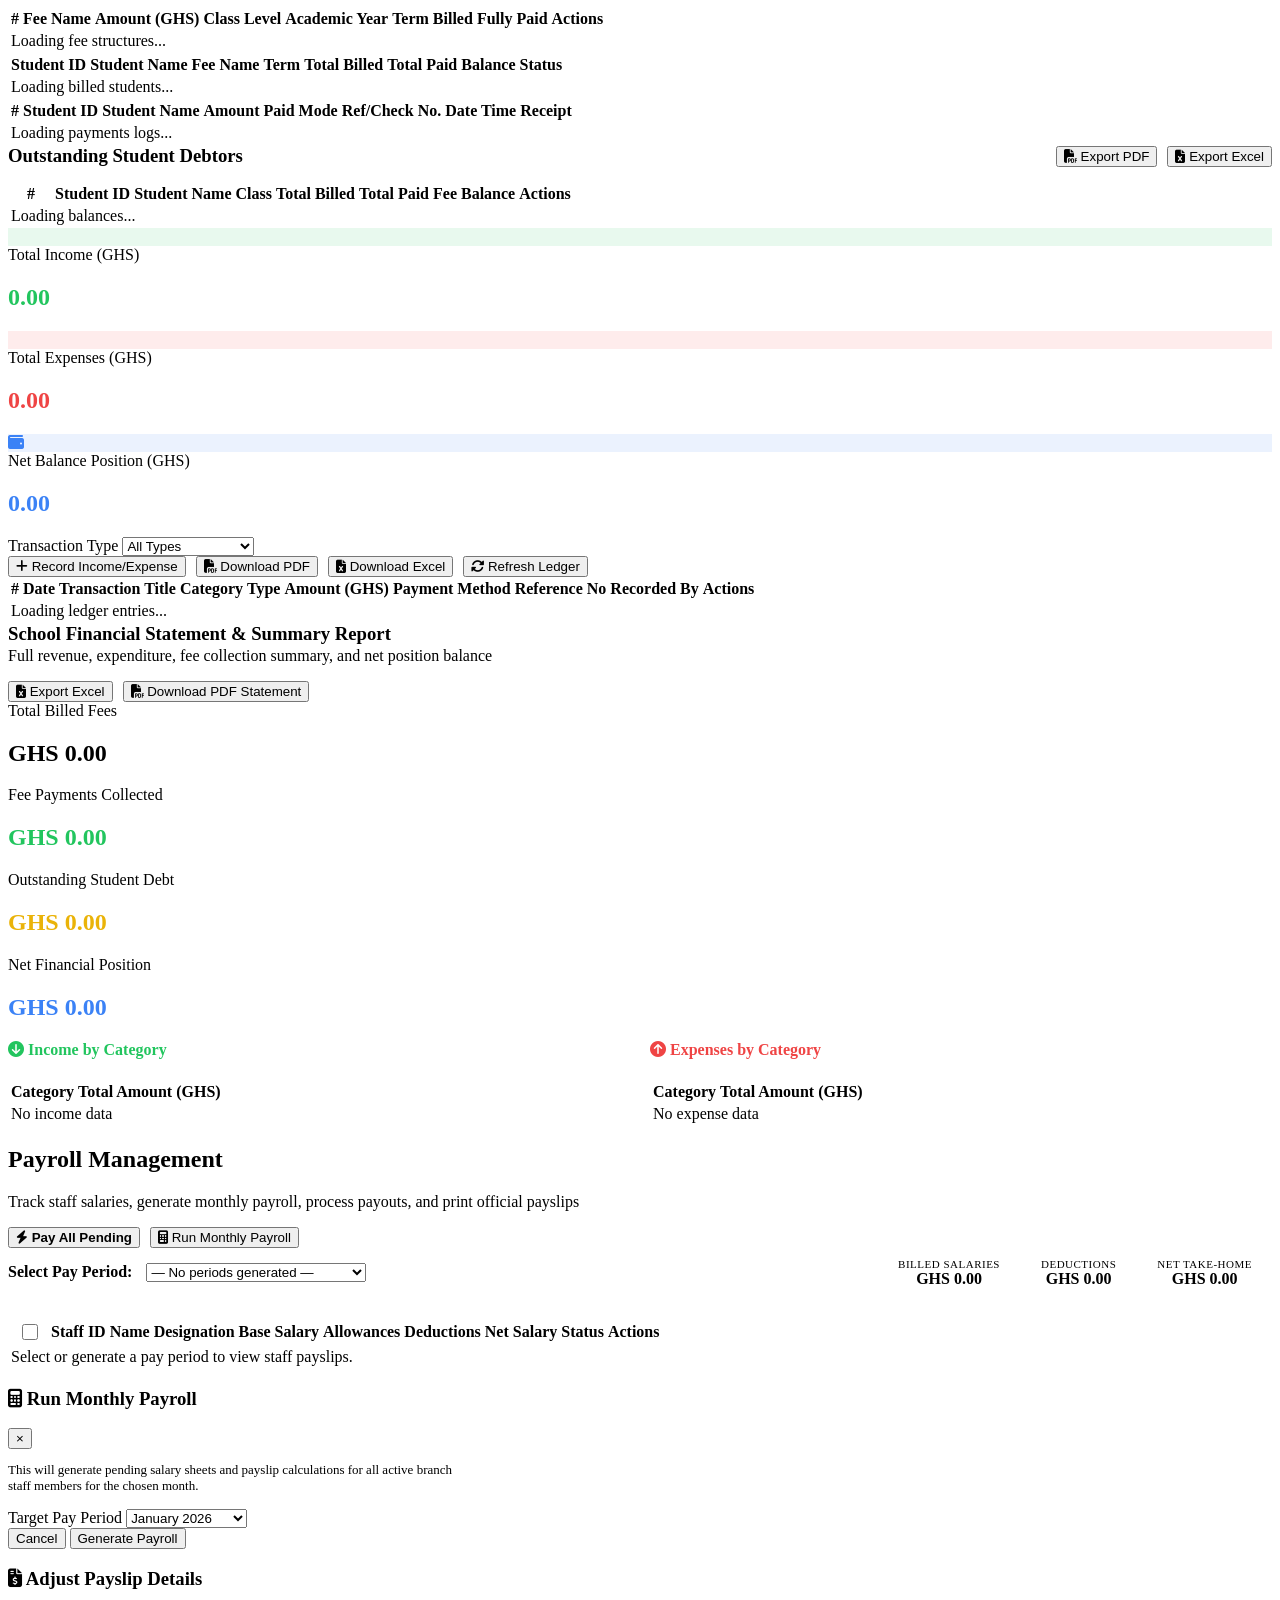
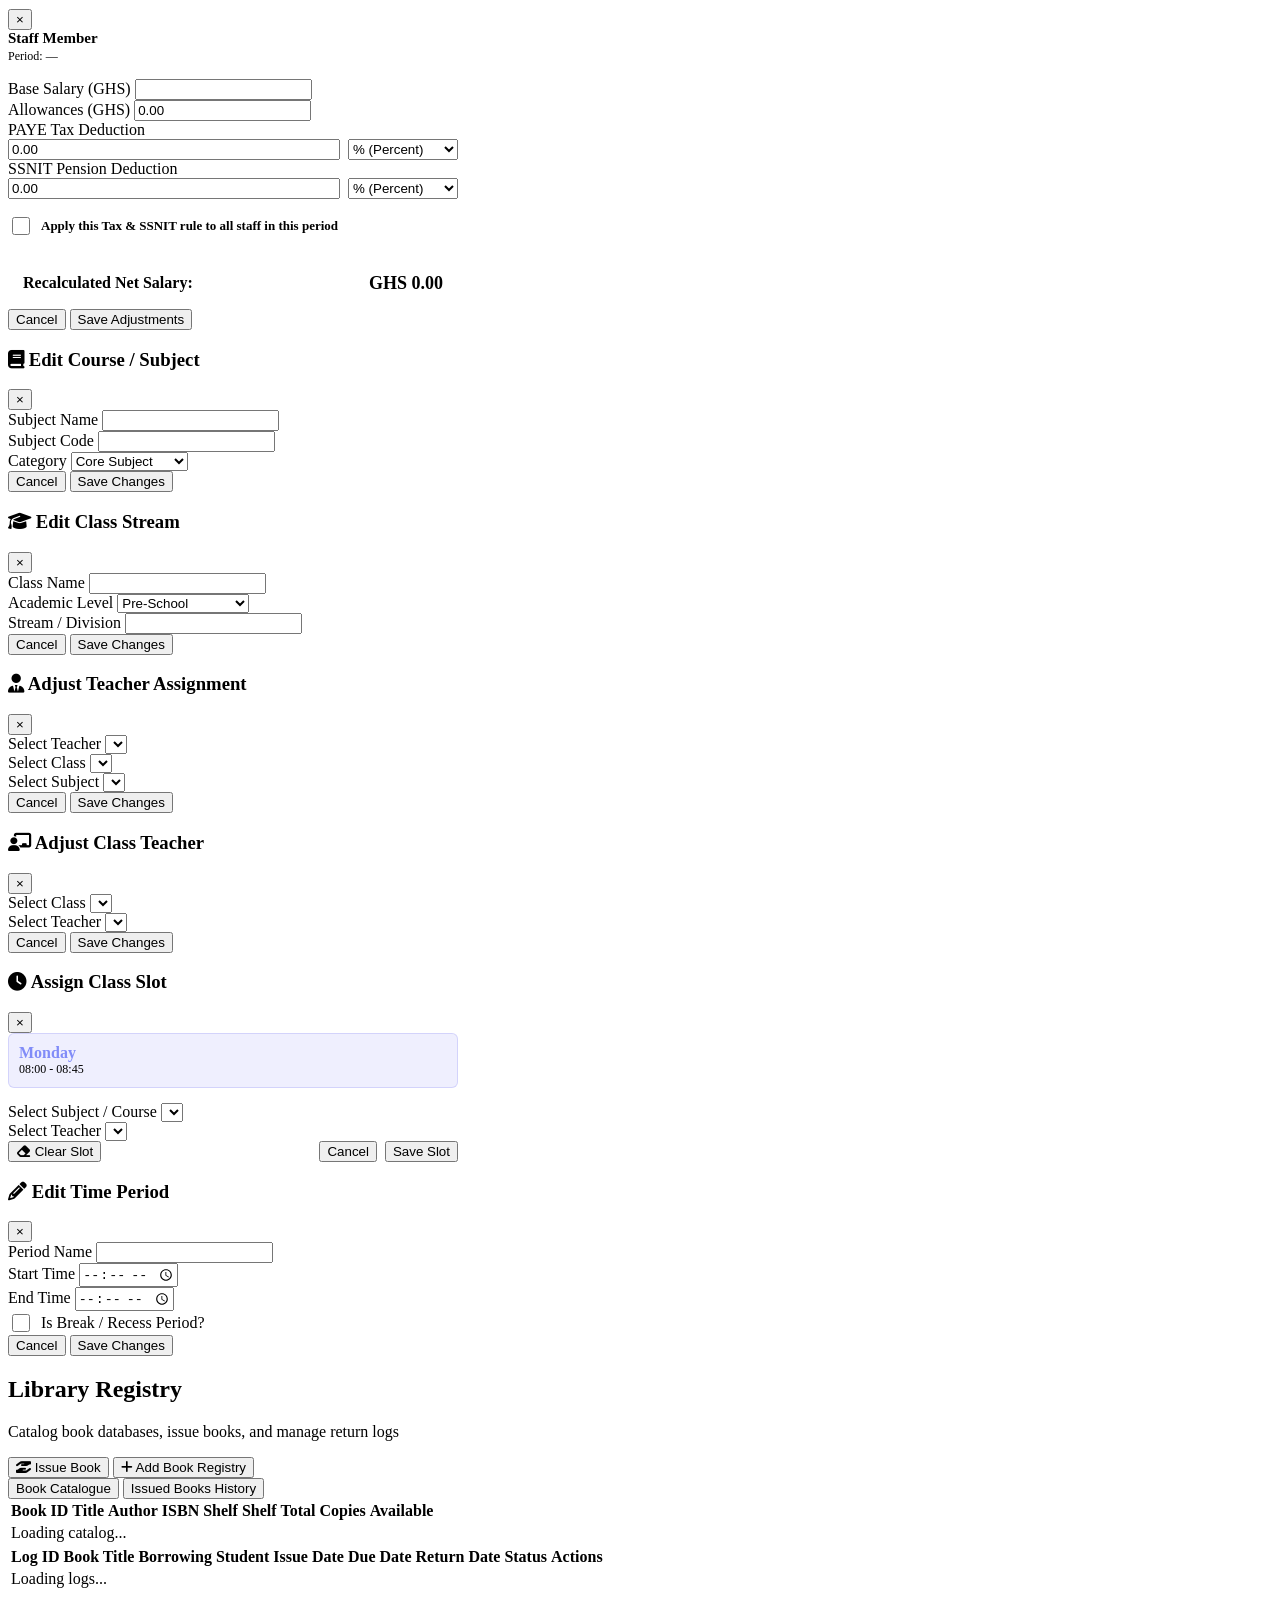
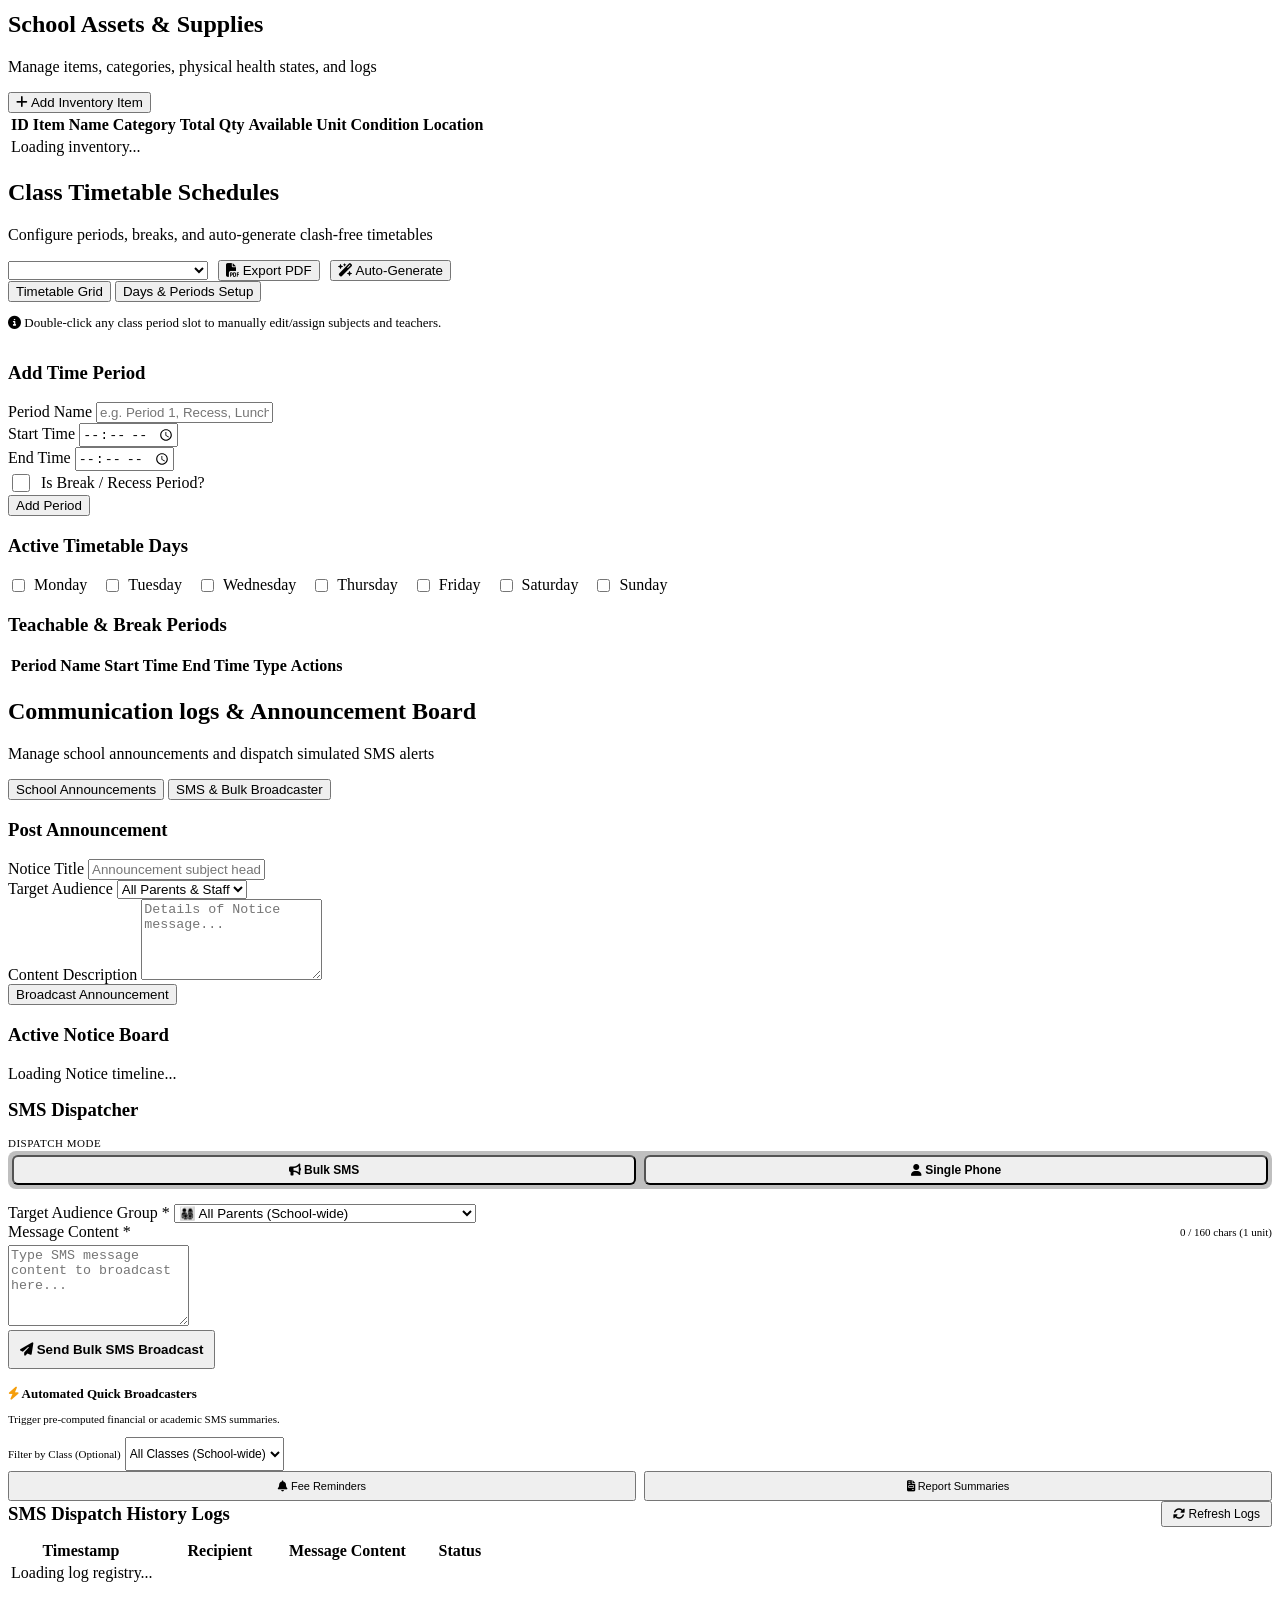
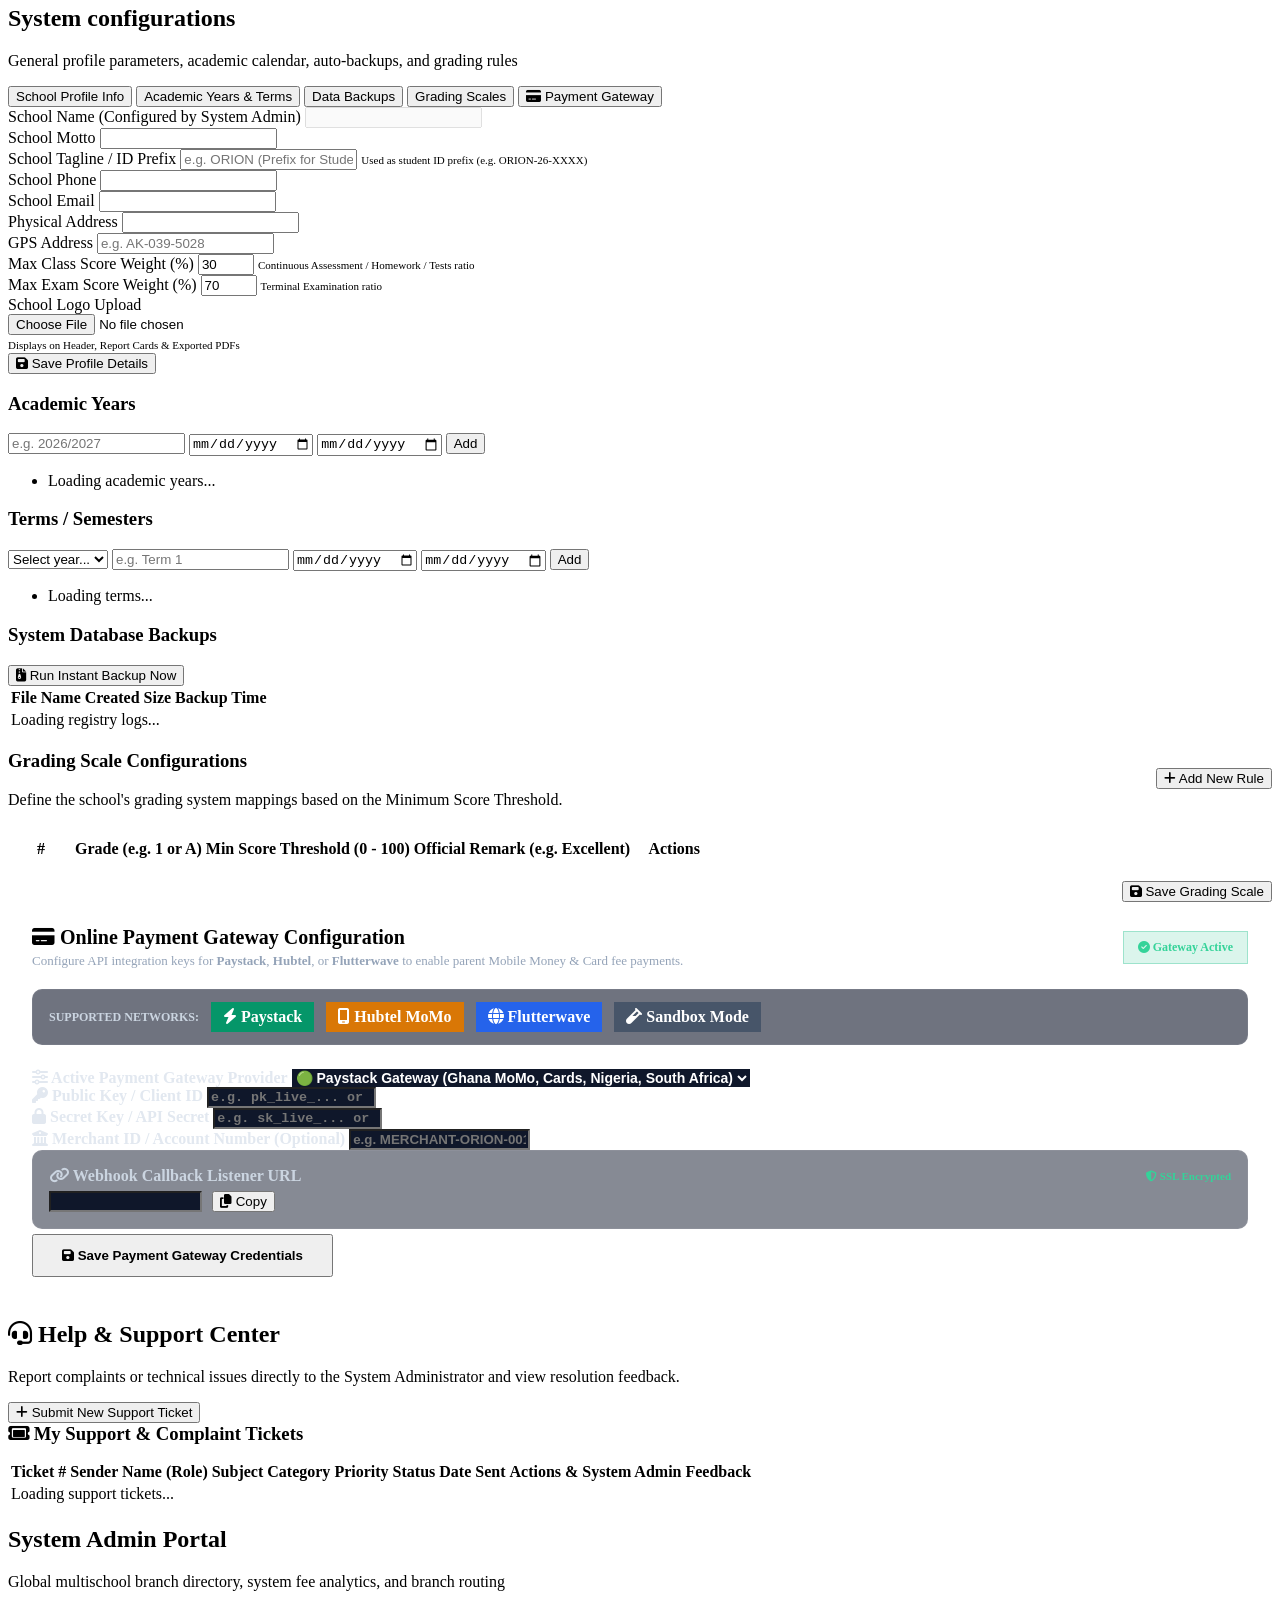
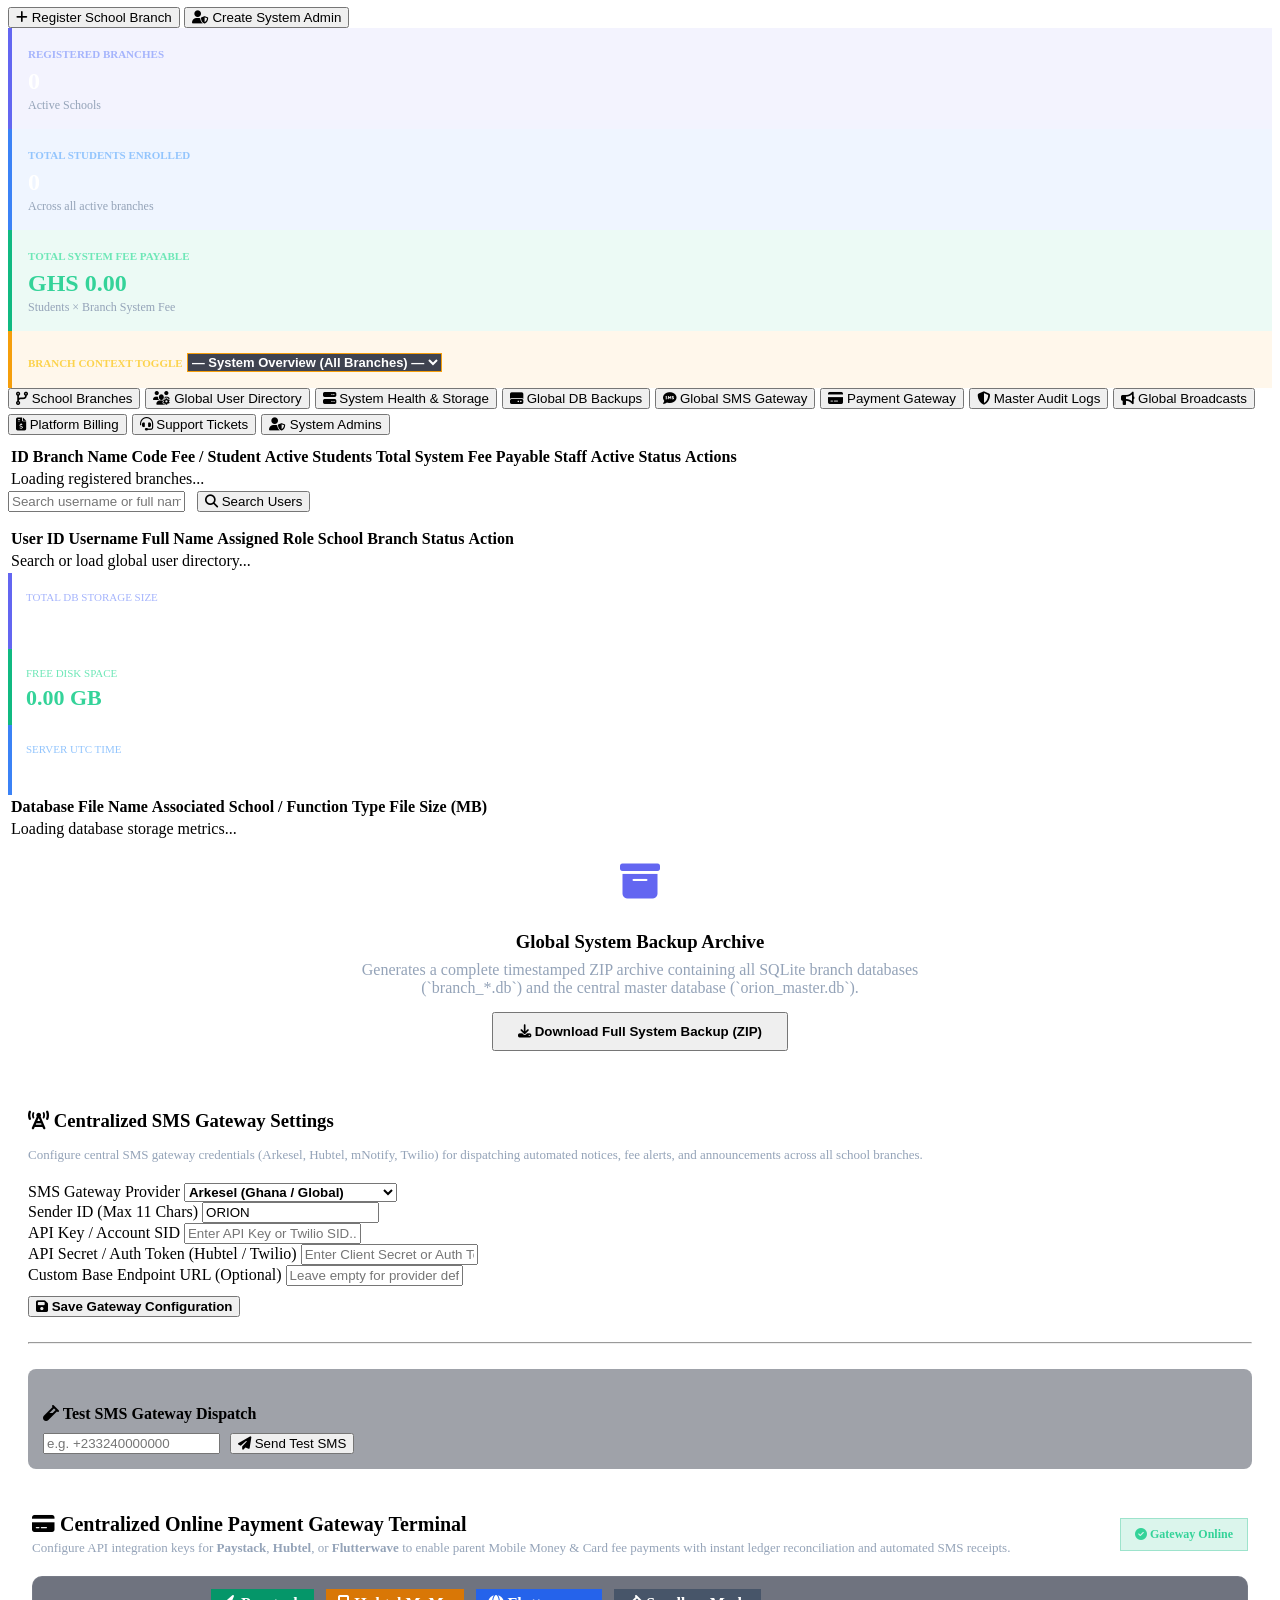
==== commit 6e3b719a: "feat(communication): add bulk SMS dispatcher for parents, teachers, and school community" ====
--- a/web/index.html
+++ b/web/index.html
@@ -2478,7 +2478,7 @@
                             <div class="tab-container glass-panel mt-20">
                                 <div class="tab-header">
                                     <button class="tab-btn active" data-tab="tab-announcements">School Announcements</button>
-                                    <button class="tab-btn" data-tab="tab-sms-sender">Simulated SMS Dispatcher</button>
+                                    <button class="tab-btn" data-tab="tab-sms-sender">SMS & Bulk Broadcaster</button>
                                 </div>
                                 
                                 <div class="tab-content active" id="tab-announcements">
@@ -2517,56 +2517,117 @@
                                 <div class="tab-content" id="tab-sms-sender">
                                     <div class="form-sidebar-layout">
                                         <div class="sidebar-form">
-                                            <h3>SMS dispatch panel</h3>
+                                            <div style="display: flex; justify-content: space-between; align-items: center; margin-bottom: 12px;">
+                                                <h3 style="margin: 0;">SMS Dispatcher</h3>
+                                                <span id="sms-recipient-badge" class="badge" style="background: rgba(37,99,235,0.18); color: #60a5fa; font-size: 11px; padding: 4px 10px; border-radius: 6px; border: 1px solid rgba(37,99,235,0.35); display: none;">
+                                                    <i class="fa-solid fa-users"></i> <span id="sms-recipient-count-text">0 recipients</span>
+                                                </span>
+                                            </div>
+
+                                            <!-- Mode Selector Buttons -->
+                                            <div class="form-group" style="margin-bottom: 15px;">
+                                                <label style="font-size: 11px; text-transform: uppercase; letter-spacing: 0.5px; color: var(--text-secondary);">Dispatch Mode</label>
+                                                <div style="display: grid; grid-template-columns: 1fr 1fr; gap: 8px; background: rgba(0,0,0,0.25); padding: 4px; border-radius: 8px; border: 1px solid var(--border-glass);">
+                                                    <button type="button" id="sms-mode-bulk" class="btn btn-sm btn-primary" style="border-radius: 6px; font-weight: 600; font-size: 12px; padding: 6px 10px;">
+                                                        <i class="fa-solid fa-bullhorn"></i> Bulk SMS
+                                                    </button>
+                                                    <button type="button" id="sms-mode-single" class="btn btn-sm btn-ghost" style="border-radius: 6px; font-weight: 600; font-size: 12px; padding: 6px 10px;">
+                                                        <i class="fa-solid fa-user"></i> Single Phone
+                                                    </button>
+                                                </div>
+                                            </div>
+
                                             <form id="form-send-sms">
+                                                <!-- Single Mode Fields -->
+                                                <div id="sms-single-fields" class="form-group" style="display: none;">
+                                                    <label>Recipient Phone Number <span class="text-danger">*</span></label>
+                                                    <input type="text" id="sms-phone-input" class="form-control" placeholder="e.g. +233241234567 or 0241234567">
+                                                </div>
+
+                                                <!-- Bulk Mode Fields -->
+                                                <div id="sms-bulk-fields">
+                                                    <div class="form-group">
+                                                        <label>Target Audience Group <span class="text-danger">*</span></label>
+                                                        <select id="sms-target-audience" class="form-control">
+                                                            <option value="all_parents">👨‍👩‍👧‍👦 All Parents (School-wide)</option>
+                                                            <option value="class_parents">🏫 Parents of Specific Class</option>
+                                                            <option value="all_staff">👨‍🏫 All Teachers & Staff Members</option>
+                                                            <option value="all_community">🌐 All Parents & Teachers (School Community)</option>
+                                                            <option value="custom_numbers">📝 Custom Phone Number List</option>
+                                                        </select>
+                                                    </div>
+
+                                                    <!-- Class Select (Conditional) -->
+                                                    <div class="form-group" id="sms-class-select-container" style="display: none;">
+                                                        <label>Select Target Class <span class="text-danger">*</span></label>
+                                                        <select id="sms-target-class" class="form-control">
+                                                            <option value="">-- Choose Class --</option>
+                                                        </select>
+                                                    </div>
+
+                                                    <!-- Custom Numbers Input (Conditional) -->
+                                                    <div class="form-group" id="sms-custom-numbers-container" style="display: none;">
+                                                        <label>Phone Numbers (Separated by commas or newlines)</label>
+                                                        <textarea id="sms-custom-numbers-input" class="form-control" rows="3" placeholder="0241234567, 0509876543, +233201122334"></textarea>
+                                                    </div>
+                                                </div>
+
                                                 <div class="form-group">
-                                                    <label>Recipient Phone Number</label>
-                                                    <input type="text" id="sms-phone-input" class="form-control" placeholder="e.g. +233241234567" required>
+                                                    <div style="display: flex; justify-content: space-between; align-items: center; margin-bottom: 4px;">
+                                                        <label style="margin: 0;">Message Content <span class="text-danger">*</span></label>
+                                                        <small class="character-count" id="sms-chars-hint" style="color: var(--text-secondary); font-size: 11px;">0 / 160 chars (1 unit)</small>
+                                                    </div>
+                                                    <textarea id="sms-message-input" class="form-control" rows="5" maxlength="480" placeholder="Type SMS message content to broadcast here..." required></textarea>
                                                 </div>
-                                                <div class="form-group">
-                                                    <label>Message Content</label>
-                                                    <textarea id="sms-message-input" class="form-control" rows="6" maxlength="160" placeholder="Type SMS content here..." required></textarea>
-                                                    <small class="character-count" id="sms-chars-hint">0 / 160 characters</small>
-                                                </div>
-                                                <button type="submit" class="btn btn-success btn-block"><i class="fa-solid fa-paper-plane"></i> Send SMS</button>
+
+                                                <button type="submit" id="btn-submit-sms" class="btn btn-success btn-block" style="font-weight: 600; padding: 10px;">
+                                                    <i class="fa-solid fa-paper-plane"></i> Send Bulk SMS Broadcast
+                                                </button>
                                             </form>
                                             
                                             <div class="mt-20 pt-20" style="border-top: 1px solid var(--border-glass);">
-                                                <h3>Bulk Broadcaster Alerts</h3>
-                                                <p style="font-size: 11px; color: var(--text-secondary); margin-bottom: 12px;">Dispatch automated branch-wide SMS notifications to parents.</p>
+                                                <h4 style="margin-bottom: 4px; font-size: 13px;"><i class="fa-solid fa-bolt" style="color: #f59e0b;"></i> Automated Quick Broadcasters</h4>
+                                                <p style="font-size: 11px; color: var(--text-secondary); margin-bottom: 12px;">Trigger pre-computed financial or academic SMS summaries.</p>
                                                 
                                                 <div class="form-group">
-                                                    <label>Select Target Class (Optional)</label>
-                                                    <select id="sms-broadcast-class" class="form-control">
+                                                    <label style="font-size: 11px;">Filter by Class (Optional)</label>
+                                                    <select id="sms-broadcast-class" class="form-control" style="font-size: 12px; height: 34px;">
                                                         <option value="">All Classes (School-wide)</option>
                                                     </select>
                                                 </div>
 
-                                                <div style="display: flex; flex-direction: column; gap: 10px;">
-                                                    <button type="button" class="btn btn-primary" id="btn-broadcast-fees">
-                                                        <i class="fa-solid fa-bell"></i> Dispatch Fee Reminders
+                                                <div style="display: grid; grid-template-columns: 1fr 1fr; gap: 8px;">
+                                                    <button type="button" class="btn btn-sm btn-primary" id="btn-broadcast-fees" style="font-size: 11px; padding: 7px 4px;">
+                                                        <i class="fa-solid fa-bell"></i> Fee Reminders
                                                     </button>
-                                                    <button type="button" class="btn btn-secondary" id="btn-broadcast-reports">
-                                                        <i class="fa-solid fa-file-invoice"></i> Dispatch Report Summaries
+                                                    <button type="button" class="btn btn-sm btn-secondary" id="btn-broadcast-reports" style="font-size: 11px; padding: 7px 4px;">
+                                                        <i class="fa-solid fa-file-invoice"></i> Report Summaries
                                                     </button>
                                                 </div>
                                             </div>
                                         </div>
                                         <div class="main-display">
-                                            <h3>SMS Dispatch History Logs</h3>
-                                            <table class="table" id="sms-logs-table">
-                                                <thead>
-                                                    <tr>
-                                                        <th>Timestamp</th>
-                                                        <th>Recipient Phone</th>
-                                                        <th>Message Content</th>
-                                                        <th>Status</th>
-                                                    </tr>
-                                                </thead>
-                                                <tbody>
-                                                    <tr><td colspan="4">Loading log registry...</td></tr>
-                                                </tbody>
-                                            </table>
+                                            <div style="display: flex; justify-content: space-between; align-items: center; margin-bottom: 12px;">
+                                                <h3 style="margin: 0;">SMS Dispatch History Logs</h3>
+                                                <button type="button" class="btn btn-sm btn-ghost" id="btn-refresh-sms-logs" style="font-size: 12px; padding: 4px 10px;">
+                                                    <i class="fa-solid fa-rotate"></i> Refresh Logs
+                                                </button>
+                                            </div>
+                                            <div class="table-responsive">
+                                                <table class="table" id="sms-logs-table">
+                                                    <thead>
+                                                        <tr>
+                                                            <th style="width: 140px;">Timestamp</th>
+                                                            <th style="width: 130px;">Recipient</th>
+                                                            <th>Message Content</th>
+                                                            <th style="width: 100px;">Status</th>
+                                                        </tr>
+                                                    </thead>
+                                                    <tbody>
+                                                        <tr><td colspan="4">Loading log registry...</td></tr>
+                                                    </tbody>
+                                                </table>
+                                            </div>
                                         </div>
                                     </div>
                                 </div>
@@ -5378,6 +5439,6 @@
     </div>
 
     <!-- Script Entry -->
-    <script src="/js/app.js?v=20260731_1516"></script>
+    <script src="/js/app.js?v=20260805_1006"></script>
 </body>
 </html>
